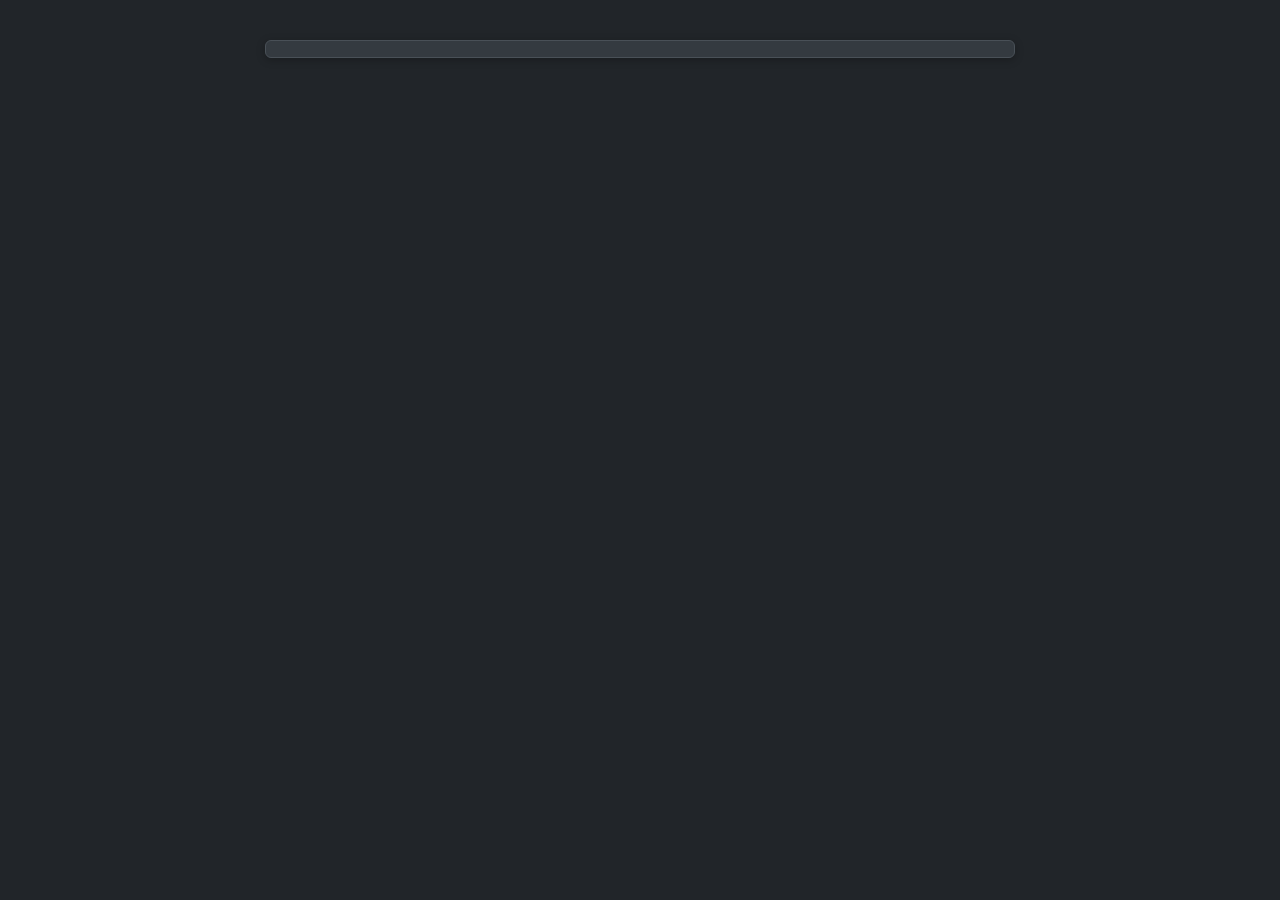
==== index.html @ 77a53275 "Update index.html nimimuutoksia" ====
<!DOCTYPE html>
<html lang="fi">
<head>
  <meta charset="UTF-8">
  <meta name="viewport" content="width=device-width, initial-scale=1">
  <title>Astruppivisa</title>
  <link rel="stylesheet" href="styles.css">
  <script src="https://unpkg.com/react@17/umd/react.development.js"></script>
  <script src="https://unpkg.com/react-dom@17/umd/react-dom.development.js"></script>
  <script src="https://unpkg.com/@babel/standalone/babel.min.js"></script>
  <script src="https://cdn.jsdelivr.net/npm/canvas-confetti@1.6.0/dist/confetti.browser.min.js"></script>
</head>
<body>
  <noscript>Tarvitset JavaScriptin käyttääksesi tätä sovellusta.</noscript>
  <main>
    <div id="score-root"></div>
    <div id="root"></div>
  </main>
  <div id="modal-root"></div>

  <script type="text/babel">
    // React ja ReactDOM hookit/funktiot
    const { useState, useEffect, useMemo, useCallback, Fragment } = React;
    const { createPortal } = ReactDOM;

    // --- Tekstit ja Käännökset (TÄYDELLISET OHJEET) ---
    const texts = {
        title: "Laurin astrup-arvoitukset",
        scoreLabel: "Pisteet:",
        attemptsLabel: "Yritykset:",
        selectUnit: "Valitse PaCO2/PaO2 yksikkö:",
        kpa: "kPa",
        mmhg: "mmHg",
        selectPrimary: "Valitse ensisijainen häiriö:",
        selectCompensation: "Valitse kompensaation aste:",
        sampleTypeLabel: "Näytetyyppi",
        sampleTypeValue: "Valtimo",
        tempLabel: "T",
        tempUnit: "°C",
        headingTempCorrected: "Lämpötilakorjatut arvot",
        headingAcidBase: "Happo-emäs-tila",
        headingOxymetry: "Oksimetria-arvot",
        headingElectrolytes: "Elektrolyyttiarvot",
        headingMetabolites: "Metaboliittiarvot",
        footerPrinted: "Tulostettu",
        phLabel: "pH(T)",
        pco2Label: "PaCO2(T):",
        hco3Label: "HCO3-:",
        paO2Label: "pO2(T):",
        beLabel: "BE",
        naLabel: "Na+:",
        kLabel: "K+:",
        clLabel: "Cl-:",
        agLabel: "Anion Gap",
        lacLabel: "Laktaatti",
        ca2Label: "Ca2+", // Tämän pitää olla määriteltynä!
        hbLabel: "Hb",
        methbLabel: "MetHb",
        gluLabel: "Glu",
        agFormula: "Na+ - (Cl- + HCO3-)",
        caseLabel: "Potilas:",
        normal: "Normaali",
        metabolicAcidosisNAGMA: "Metabolinen asidoosi (Norm. anionivaje)",
        metabolicAcidosisHAGMA: "Metabolinen asidoosi (↑ anionivaje)",
        metabolicAlkalosis: "Metabolinen alkaloosi",
        respiratoryAcidosis: "Respiratorinen asidoosi",
        respiratoryAlkalosis: "Respiratorinen alkaloosi",
        mixedMetAcidRespAcid: "Sekahäiriö (m. asid + r. asid)",
        mixedMetAcidRespAlk: "Sekahäiriö (m. asid + r. alk)",
        mixedMetAlkRespAcid: "Sekahäiriö (m. alk + r. asid)",
        compensated: "Kompensoitu",
        partiallyCompensated: "Osittain Kompensoitu",
        nonCompensated: "Kompensoitumaton",
        newQuestion: "Uusi Tapaus",
        feedbackCorrect: "Oikein!",
        feedbackIncorrect: "Väärin.",
        feedbackCorrectAnswerIs: "Oikea vastaus:",
        feedbackPrimaryIs: "Ensisijainen häiriö:",
        feedbackCompensationIs: "Kompensaatio:",
        feedbackDiffDiagTitle: "Erotusdiagnostisia huomioita:",
        explanationSeparator: " ",
        explanationTitle: "Selitys:", // UUSI
        treatmentTitle: "Hoito:", // UUSI
        closeButton: "Sulje",
        helpButtonLabel: "Apua",
        showCasesButton: "Näytä tapausten kuvaukset ja valitse potilascase",
        caseListTitle: "Potilastapaukset (Valitse case vapaasti)",
        filterAllLabel: "Kaikki", // UUSI
        filterNormalLabel: "Normaali", // UUSI
        filterMetAcidLabel: "Met. Asid.", // UUSI
        filterMetAlkLabel: "Met. Alk.", // UUSI
        filterRespAcidLabel: "Resp. Asid.", // UUSI
        filterRespAlkLabel: "Resp. Alk.", // UUSI
        filterMixedLabel: "Sekahäiriöt", // UUSI
        helpTitleGeneral: "Astrup Tulkinta - Apua",
        helpTitlePH: "pH - Happamuus",
        helpTitlePCO2: "PaCO2 - Hiilidioksidi",
        helpTitleHCO3: "HCO3- - Bikarbonaatti",
        helpTitlePaO2: "PaO2 - Happiosapaine",
        helpTitleBE: "BE - Emäsylimäärä",
        helpTitleAG: "Anionivaje (AG)",
        helpTitleLac: "Laktaatti (Lac)",
        helpTitleK: "Kalium (K+)",
        helpTitleCl: "Kloridi (-) ja Asidoosi", // Otsikko modaalille
        helpTitleMetHb: "Methemoglobiini (MetHb)",
        helpContentGeneral: (
            <Fragment>
                <h4>Systemaattinen tulkintamalli:</h4>
                <ol>
                    <li>
                        <strong>Arvioi pH:</strong> Onko asidoosi (pH &lt; 7.35) vai alkaloosi (pH &gt; 7.45)?
                        <ul><li>Jos pH on 7.35-7.45, katso kohta 4.</li></ul>
                    </li>
                    <li>
                        <strong>Määritä primäärihäiriö (jos pH poikkeava):</strong>
                        <ul>
                            <li>Jos asidoosi (pH &lt; 7.35): Onko PaCO2 koholla (&gt; 6.0 kPa / 45 mmHg) vai HCO3- matala (&lt; 22 mmol/L)? Ensimmäinen viittaa respiratoriseen, jälkimmäinen metaboliseen asidoosiin.</li>
                            <li>Jos alkaloosi (pH &gt; 7.45): Onko PaCO2 matala (&lt; 4.7 kPa / 35 mmHg) vai HCO3- koholla (&gt; 26 mmol/L)? Ensimmäinen viittaa respiratoriseen, jälkimmäinen metaboliseen alkaloosiin.</li>
                             <li><strong>Käytännössä siis katso kumpi (PaCO2 vai HCO3-) mätsää häiriöön, se on primäärinen syy</strong></li>
                        </ul>
                    </li>
                    <li>
                        <strong>Arvioi kompensaatio:</strong> Onko toinen parametri (joka ei selitä primäärihäiriötä) muuttunut vastakkaiseen suuntaan?
                        <ul>
                            <li>Respiratorisessa häiriössä HCO3- kompensoi (muuttuu samaan suuntaan kuin PaCO2:n poikkeama normaalista).</li>
                            <li>Metabolisessa häiriössä PaCO2 kompensoi (muuttuu samaan suuntaan kuin HCO3-:n poikkeama normaalista).</li>
                            <li><strong>Luokitus:</strong>
                                <ul>
                                    <li>Jos pH on poikkeava JA kompensaatiota näkyy (toinen parametri poikkeava odotettuun suuntaan) → <strong>Osittain Kompensoitu</strong>.</li>
                                    <li>Jos pH on poikkeava JA kompensaatiota EI näy (toinen parametri normaali) → <strong>Kompensoitumaton</strong> (akuutti tila).</li>
                                    <li>Jos pH on normaali (7.35-7.45) JA kompensaatiota näkyy (molemmat PaCO2 ja HCO3- poikkeavia) → <strong>Täysin Kompensoitu</strong> (katso kohta 4).</li>
                                </ul>
                            </li>
                        </ul>
                    </li>
                     <li>
                        <strong>Erityistilanne: Kompensoitu häiriö (pH 7.35-7.45):</strong>
                        <ul>
                             <li>Jos pH on normaali, mutta SEKÄ PaCO2 että HCO3- ovat poikkeavia, kyseessä on täysin kompensoitu häiriö.</li>
                             <li>Määritä tällöin primäärihäiriö vertaamalla pH:ta arvoon <strong>7.40</strong>: eli pH:n keskikohtaan.
                                <ul>
                                    <li>Jos pH on keskipisteen alle eli <strong>7.35 - 7.39</strong> → Taustalla on <strong>kompensoitu asidoosi</strong>. Katso kumpi (korkea PaCO2 vai matala HCO3-) selittää tämän.</li>
                                    <li>Jos pH on keskipisteen yli eli <strong>7.41 - 7.45</strong> → Taustalla on <strong>kompensoitu alkaloosi</strong>. Katso kumpi (matala PaCO2 vai korkea HCO3-) selittää tämän.</li>
                                     <li>(Jos pH tasan <strong>7.40</strong>, tilanne voi olla normaali tai täysin kompensoitu sekahäiriö - harvinainen).</li>
                                </ul>
                             </li>
                        </ul>
                    </li>
                    <li><strong>Arvioi happeutuminen:</strong> Onko PaO2 normaali (yleensä &gt; 10.6 kPa / 80 mmHg)? Jos matala, kyseessä on hypoksemia.</li>
                    <li><strong>Arvioi Base Excess (BE):</strong> Heijastaa metabolista komponenttia. Viitearvo on -2 - +2 mmol/L. Negatiivinen BE viittaa metaboliseen asidoosiin tai respiratorisen alkaloosin kompensaatioon. Positiivinen BE viittaa metaboliseen alkaloosiin tai respiratorisen asidoosin kompensaatioon.</li>
                    <li><strong>Laske Anionivaje (AG) metabolisessa asidoosissa:</strong> AG = Na⁺ - (Cl- + HCO3-). Auttaa erotusdiagnostiikassa (HAGMA vs. NAGMA).</li>
                </ol>
            </Fragment>
        ),
        helpContentPH: (
            <Fragment>
                <p>Veren pH kuvaa sen happamuutta tai emäksisyyttä. Se on käänteisesti verrannollinen vetyionien (H⁺) määrään.</p>
                <ul>
                    <li>Normaali pH: 7.35 - 7.45</li>
                    <li>Asidoosi: pH &lt; 7.35</li>
                    <li>Alkaloosi: pH &gt; 7.45</li>
                </ul>
                <p>Keho pyrkii pitämään pH:n tarkasti tällä välillä pääosin keuhkojen ja munuaisten kautta normaalin metabolian ylläpitämiseksi. Merkittävät poikkeamat (esim. alle 6.8 tai yli 7.8) ovat hengenvaarallisia.</p>
            </Fragment>
        ),
        helpContentPCO2: (unit) => (
            <Fragment>
                <p>Valtimoveren hiilidioksidin osapaine (PaCO2) heijastaa hengityksen tehokkuutta happo-emäs-tasapainon säätelyssä. Se on hengityksen "happokomponentti".</p>
                <ul>
                     <li>Normaali PaCO2: {unit === 'kPa' ? '4.7 - 6.0 kPa' : '35 - 45 mmHg'}</li>
                     <li>Kohonnut PaCO2 (hyperkapnia): Aiheuttaa respiratorista asidoosia (pH laskee), johtuu hypoventilaatiosta.</li>
                     <li>Matala PaCO2 (hypokapnia): Aiheuttaa respiratorista alkaloosia (pH nousee), johtuu hyperventilaatiosta.</li>
                </ul>
                <p>Muutokset PaCO2:ssa voivat olla ensisijainen häiriö tai kompensaatiota metaboliseen häiriöön. Keuhkot voivat muuttaa PaCO2:ta nopeasti (minuuteissa).</p>
                {unit === 'kPa' && <small>Muunnos: 1 kPa ≈ 7.5 mmHg</small>}
                {unit === 'mmHg' && <small>Muunnos: 1 mmHg ≈ 0.133 kPa</small>}
            </Fragment>
        ),
        helpContentHCO3: (
            <Fragment>
                <p>Bikarbonaatti (HCO3-) on tärkein veren puskuri ja heijastaa metabolista (eli munuaisten säätelemää) komponenttia happo-emäs-tasapainossa.</p>
                 <ul>
                     <li>Normaali HCO3-: 22 - 26 mmol/L</li>
                     <li>Matala HCO3-: Viittaa metaboliseen asidoosiin (emäksen menetys tai hapon lisäys) tai kompensaatioon respiratoriseen alkaloosiin.</li>
                     <li>Kohonnut HCO3-: Viittaa metaboliseen alkaloosiin (emäksen lisäys tai hapon menetys) tai kompensaatioon respiratoriseen asidoosiin.</li>
                 </ul>
                <p>Munuaiset säätelevät HCO3-:n tasoa hitaammin (tunteja/päiviä) kuin keuhkot PaCO2:ta.</p>
            </Fragment>
        ),
        helpContentPaO2: (unit) => ( // unit-parametri säilyy, jos sitä tarvitaan mmHg-muunnoksiin
            <Fragment>
                <p>Valtimoveren happiosapaine (pO2) kuvaa vereen liuennutta happea ja kertoo pääosin keuhkojen toiminnasta.</p>
                {/* UUSI OSA: Ikäriippuvuus */}
                <p><strong>Normaali pO2 on ikäriippuvainen ja laskee iän myötä (viitearvot kPa):</strong></p>
                {/* Käytetään taulukkoa tai listaa selkeyden vuoksi */}
                <ul style={{ listStyle: 'none', paddingLeft: 0 }}> {/* Tyylit poistavat listamerkit */}
                    <li>alle 18 v: <strong>12.0 – 14.0 kPa</strong></li>
                    <li>18–30 v: <strong>11.0 – 14.0 kPa</strong></li>
                    <li>31–50 v: <strong>10.3 – 13.0 kPa</strong></li>
                    <li>51–60 v: <strong>9.7 – 12.7 kPa</strong></li>
                    <li>61–70 v: <strong>9.3 – 12.3 kPa</strong></li>
                    <li>71–80 v: <strong>8.8 – 11.9 kPa</strong></li>
                    <li>yli 80 v: <strong>8.3 – 11.4 kPa</strong></li>
                </ul>
                {/* Vanha kiinteä viitearvo poistettu tästä */}

                {/* Hypoksemian määrittely säilyy ennallaan */}
                <p><strong>Hypoksemia (matala happitaso):</strong></p>
                {/* Voit halutessasi näyttää nämä vain jos yksikkö on valittu */}
                <ul>
                    <li>Lievä: {unit === 'kPa' ? '8.0 - 10.5 kPa' : '60 - 79 mmHg'}</li>
                    <li>Kohtalainen: {unit === 'kPa' ? '5.3 - 7.9 kPa' : '40 - 59 mmHg'}</li>
                    <li>Vaikea: &lt; {unit === 'kPa' ? '5.3 kPa' : '40 mmHg'}</li>
                </ul>
                <p>Matala pO2 voi johtua esim. ventilaatio-perfuusioepäsuhdasta (V/Q mismatch), shunteista (oikovirtaus), diffuusiohäiriöstä tai hypoventilaatiosta.</p>
                <p>Huom: Pulssioksimetrin SpO2 mittaa hemoglobiinin happisaturaatiota prosentteina, EI hapen osapainetta. Vaikka ne korreloivat oksihemoglobiinikäyrän mukaisesti, ne eivät ole sama asia ja käyrän muotoon vaikuttavat mm. pH ja lämpötila.</p>
                {/* Yksikkömuunnoshuomautus voi säilyä */}
                {unit === 'kPa' && <small>Muunnos: 1 kPa ≈ 7.5 mmHg</small>}
                {unit === 'mmHg' && <small>Muunnos: 1 mmHg ≈ 0.133 kPa</small>}
            </Fragment>
        ),
        helpContentBE: (
             <Fragment>
                 <p>Base Excess (BE) eli emäsylimäärä kuvaa **metabolisista** syistä johtuvan happo-emästasapainon häiriön astetta. Se on laskennallinen arvo.</p>
                 <ul>
                     <li>Normaali BE: -2 ... +2 mmol/L</li>
                     <li>Negatiivinen BE (&lt; -2): Viittaa emäsvajaukseen eli **metaboliseen asidoosiin** tai kroonisen respiratorisen alkaloosin kompensaatioon. Mitä negatiivisempi, sitä pahempi metabolinen asidoosi.</li>
                     <li>Positiivinen BE (&gt; +2): Viittaa emäsylimäärään eli **metaboliseen alkaloosiin** tai kroonisen respiratorisen asidoosin kompensaatioon. Mitä positiivisempi, sitä pahempi metabolinen alkaloosi.</li>
                 </ul>
                 <p>BE on siis "puhdas" metabolisen komponentin mittari, koska se on standardisoitu normaaliin PaCO2-arvoon. Se auttaa erottamaan akuutin ja kroonisen respiratorisen häiriön kompensaatiota.</p>
             </Fragment>
         ),
        helpContentAG: (
            <Fragment>
                <p>Anionivaje (Anion Gap, AG) lasketaan erityisesti **metabolisen asidoosin** syyn selvittämiseksi.</p>
                <p>Kaava: <code>AG = Na⁺ - (Cl- + HCO3-)</code></p>
                <ul>
                    <li>Normaali AG: Noin 8 - 12 mmol/L (viitearvo voi vaihdella laboratoriosta riippuen).</li>
                    <li><strong>Kohonnut AG (HAGMA - High Anion Gap Metabolic Acidosis):</strong> Tarkoittaa, että asidoosin aiheuttaa jokin mittaamaton anioni (orgaaninen happo). Syitä ovat mm. laktaatti (laktaattiasidoosi), ketoaineet (diabeettinen ketoasidoosi, alkoholiketoasidoosi, nälkiintyminen), munuaisten vajaatoiminta (ureemiset hapot), myrkytykset (metanoli, etyleeniglykoli, salisylaatit). Käytä muistisääntöä kuten <a
                          href="https://en.wikipedia.org/wiki/High_anion_gap_metabolic_acidosis#Mnemonics"
                          target="_blank" // Avaa uuteen välilehteen
                          rel="noopener noreferrer" // Turvallisuussyistä
                        >
                          MUDPILES
                        </a>. {/* MUUTETTU OSA LOPPUU TÄHÄN */}</li>
                    <li><strong>Normaali AG (NAGMA - Normal Anion Gap Metabolic Acidosis):</strong> Johtuu yleensä bikarbonaatin menetyksestä (esim. ripuli, renaalinen tubulaarinen asidoosi RTA) tai liiallisesta kloridin saannista/retentiosta (hyperkloreeminen asidoosi, esim. NaCl-infuusiot).</li>
                </ul>
            </Fragment>
        ),
        helpContentLac: (
            <Fragment>
                <p>Laktaatti eli maitohappo on anaerobisen glukoosiaineenvaihdunnan lopputuote. Sen pitoisuus veressä nousee tilanteissa, joissa kudosten hapensaanti on riittämätöntä (kudoshypoksia) tai aineenvaihdunta on kiihtynyt.</p>
                <ul>
                    {/* KORJATTU RIVI: < korvattu &lt; */}
                    <li>Normaali laktaatti: Yleensä &lt; 2.0 mmol/L (viitearvot voivat vaihdella).</li>
                    <li><strong>Kohonnut laktaatti (hyperlaktatemia):</strong> Voi johtua monista syistä:
                        <ul>
                            <li><strong>Tyyppi A (kudoshypoksia):</strong> Sokki (septinen, kardiogeeninen, hypovoleeminen), sydänpysähdys, vaikea anemia tai hypoksemia, häkämyrkytys, kouristelu, voimakas rasitus.</li>
                            <li><strong>Tyyppi B (ei ilmeistä kudoshypoksiaa):</strong> Maksasairaudet (heikentynyt puhdistuma), munuaisten vajaatoiminta, diabetes (erityisesti metformiinihoito), tietyt myrkytykset (metanoli, etyleeniglykoli, syanidi), maligni hypertermia (MH), tiamiinin puute, jotkin lääkkeet.</li>
                        </ul>
                    </li>
                </ul>
                <p>Korkea laktaatti aiheuttaa tai pahentaa metabolista asidoosia (laktaattiasidoosi), joka on tyypillisesti korkean anionivajeen (HAGMA) metabolinen asidoosi.</p>
            </Fragment>
        ),
        // UUSI: Kaliumin ohjeteksti
        helpContentK: (
            <Fragment>
                <p>Kalium (K+) on solunsisäinen pääkationi, mutta sen pitoisuus solunulkoisessa nesteessä (plasmassa) on tarkasti säädelty ja kriittinen hermo- ja lihassolujen normaalille toiminnalle, erityisesti sydämessä.</p>
                <ul>
                    <li>Normaali plasman kalium: Noin 3.5 - 5.0 mmol/L (viitearvot voivat vaihdella).</li>
                    <li><strong>Hypokalemia (matala K+):</strong> Voi johtua lisääntyneestä menetyksestä (diureetit, ripuli, oksentelu, hyperaldosteronismi) tai siirtymisestä soluihin (alkaloosi, insuliini, beeta-agonistit). Aiheuttaa lihasheikkoutta, rytmihäiriöitä, EKG-muutoksia (U-aalto, T-inversio).</li>
                    <li><strong>Hyperkalemia (korkea K+):</strong> Voi johtua vähentyneestä erityksestä (munuaisten vajaatoiminta, ACE-estäjät, spironolaktoni), liiallisesta saannista tai siirtymisestä soluista ulos (asidoosi, solutuho esim. rabdomyolyysi, insuliinin puute). Aiheuttaa EKG-muutoksia (korkea T-aalto, QRS-levenemä), rytmihäiriöitä ja pahimmillaan sydänpysähdyksen.</li>
                </ul>
                <p><strong>Yhteys happo-emästasapainoon:</strong></p>
                <ul>
                    <li><strong>Asidoosi:</strong> Vetyionit (H⁺) siirtyvät soluihin ja kaliumionit (K+) siirtyvät soluista ulos → **hyperkalemia**.</li>
                    <li><strong>Alkaloosi:</strong> Vetyionit (H⁺) siirtyvät soluista ulos ja kaliumionit (K+) siirtyvät soluihin → **hypokalemia**.</li>
                </ul>
                <p>Tämä on tärkeä muistaa esim. DKA:n hoidossa, jossa asidoosin korjaantuessa insuliinilla kalium voi laskea vaarallisen alas.</p>
            </Fragment>
        ),
        helpContentCl: (             // Sisältö modaalille
            <Fragment>
                <p>Kloridi (Cl-) on tärkein solunulkoinen anioni. Sen pitoisuus veressä vaikuttaa happo-emästasapainoon ja anionivajeeseen.</p>
                <ul>
                    <li>Normaali P-Cl: 96 – 111 mmol/l.</li>
                </ul>
                <p><strong>Yhteys metaboliseen asidoosiin:</strong></p>
                <ul>
                    <li><strong>Normaalin anionivajeen metabolinen asidoosi (NAGMA)</strong> on usein **hyperkloreeminen**. Tämä tarkoittaa, että kloridipitoisuus on koholla (tai ylärajoilla).</li>
                    <li>Tämä johtuu siitä, että kun elimistö menettää bikarbonaattia (HCO3-, emäs), munuaiset pyrkivät kompensoimaan anionivajetta lisäämällä kloridin takaisinottoa.</li>
                    <li>Tyypillisiä syitä hyperkloreemiselle NAGMA:lle ovat:
                        <ul>
                            <li><strong>Ripuli:</strong> Menetetään paljon HCO3- -pitoista nestettä suolistosta.</li>
                            <li><strong>Renaalinen tubulaarinen asidoosi (RTA):</strong> Munuaisten kyky erittää happoja tai ottaa takaisin HCO3- on häiriintynyt.</li>
                            <li><strong>Liiallinen NaCl 0.9% ("fysiologinen suola") -infuusio:</strong> Suuri kloridikuorma voi laimentaa HCO3-:a ja aiheuttaa asidoosin.</li>
                            <li>Jotkin lääkkeet (esim. asetatsoliamidi).</li>
                        </ul>
                    </li>
                    <li><strong>Korkean anionivajeen metabolisessa asidoosissa (HAGMA)</strong> kloridipitoisuus on yleensä normaali, koska anionivajeen aiheuttaa jokin muu (mittaamaton) anioni (esim. laktaatti, ketoaine).</li>
                </ul>
                <p>Kloridin arvo auttaa siis erottamaan NAGMA:n ja HAGMA:n syitä yhdessä anionivajeen kanssa.</p>
                 <p><em>Huom:</em> Myös metabolinen alkaloosi (esim. oksentelu) voi aiheuttaa matalan kloridin (hypokloremia), kun menetetään HCl:a.</p>
            </Fragment>
        ),
        helpContentMetHb: (
            <Fragment>
                <p>Methemoglobiini (MetHb) on hemoglobiinin muoto, jossa rauta-atomi on hapettunut kolmiarvoiseen muotoon (Fe3+) normaalista kaksiarvoisesta (Fe2+) muodosta. Tässä muodossa hemoglobiini **ei pysty sitomaan ja kuljettamaan happea tehokkaasti**.</p>
                <ul>
                    <li>Normaali MetHb: Yleensä &lt; 2.0 % kokonaishemoglobiinista (viitearvo voi vaihdella).</li>
                    <li><strong>Kohonnut MetHb (methemoglobinemia):</strong> Methemoglobinemia aiheuttaa harvoin oireita, jos methemoglobiinipitoisuus on alle 15 %. Merkittävästi kohonneet pitoisuudet (&gt;20%) aiheuttavat kudoshypoksiaa ja syanoosia, joka **ei parane happihoidolla**. Yli 50-70% pitoisuudet ovat hengenvaarallisia.</li>
                    <li>Syitä methemoglobinemiaan:
                        <ul>
                            <li>**Lääkkeet:** Erityisesti paikallispuudutteet (bentsokaiini, lidokaiini, prilokaiini), dapsoni, nitraatit/nitriitit (esim. nitroglyseriini, isosorbidinitraatti), tietyt antibiootit.</li>
                            <li>**Kemikaalit/Myrkyt:** Aniliinivärit, nitrobentseeni, tietyt torjunta-aineet.</li>
                            <li>Synnynnäiset muodot (harvinaisia).</li>
                        </ul>
                    </li>
                </ul>
                <p><strong>Kliininen merkitys / Huomioitavaa:</strong></p>
                <ul>
                    <li>Methemoglobinemiaa tulee epäillä, jos potilas on syanoottinen, mutta valtimoveren happiosapaine (pO2) on normaali tai korkea.</li>
                    <li>Tavallinen pulssioksimetri (SpO2) antaa **virheellisen matalan lukeman** (usein noin 85%) methemoglobinemiassa, riippumatta todellisesta happisaturaatiosta. Diagnoosi vaatii **co-oksimetrian**, joka on osa useimpia verikaasuanalysaattoreita.</li>
                    <li>Hoitona on metyleenisininen (antidootti) ja perussyyn hoito/poisto.</li>
                </ul>
            </Fragment>
        ),
    }; // texts-objekti päättyy

    // --- Vakiot ja Apufunktiot ---
    const KPA_TO_MMHG = 7.50062; const MMHG_TO_KPA = 1 / KPA_TO_MMHG;
const REF_PH = { low: 7.35, high: 7.45 }; // Ennallaan
const REF_PCO2_KPA = { low: 4.5, high: 6.0 }; // MUUTETTU
// Lasketaan uusi mmHg-vastine: 4.5 kPa ≈ 33.8 mmHg, 6.0 kPa = 45.0 mmHg -> Pyöristetään 34-45
const REF_PCO2_MMHG = { low: 34, high: 45 }; // MUUTETTU
const REF_HCO3 = { low: 22, high: 27 }; // MUUTETTU
const REF_PAO2_KPA = { low: 10.6, high: 13.3 }; // Ennallaan (ikäkohd. vaikea toteuttaa)
const REF_PAO2_MMHG = { low: 80, high: 100 }; // Ennallaan
const REF_BE = { low: -3.0, high: 3.0 }; // MUUTETTU
const REF_NA = { low: 137, high: 144 }; // MUUTETTU
const REF_CL = { low: 96, high: 111 }; // MUUTETTU
const REF_AG = { low: 8, high: 12 }; // Ennallaan (tulkinnallinen, ei suoraan kuvasta)
const REF_LAC = { low: 0.5, high: 1.6 }; // MUUTETTU (alaraja palasi)
const REF_K = { low: 3.3, high: 4.8 }; // MUUTETTU
// Uudet/olemassaolevat viitearvot lisäparametreille
const REF_TEMP = { low: 36.0, high: 37.5 }; // Ennallaan (arvio)
const REF_HB = { low: 120, high: 170 }; // Ennallaan (arvio)
const REF_METHB = { low: 0, high: 2.0 }; // MUUTETTU (yläraja < 2.0 %)
const REF_CA2 = { low: 1.15, high: 1.30 }; // MUUTETTU
const REF_GLU = { low: 4.0, high: 6.0 }; // MUUTETTU

    function shuffleArray(array) {
        const arr = array.slice();
        for (let i = arr.length - 1; i > 0; i--) {
            const j = Math.floor(Math.random() * (i + 1));
            [arr[i], arr[j]] = [arr[j], arr[i]];
        }
        return arr;
    }
    function getPao2RefKpa(age) {
        // Käytetään vanhaa kiinteää arvoa, jos ikä puuttuu tai on virheellinen
        const fallbackRef = { low: 10.6, high: 13.3 };
        if (age === null || age === undefined || isNaN(age)) {
            console.warn("Potilaan ikä puuttuu tai virheellinen, käytetään oletus pO2-viitearvoa.");
            return fallbackRef;
        }
        // Palautetaan oikea väli kuvan perusteella
        if (age < 18) return { low: 12.0, high: 14.0 };
        if (age <= 30) return { low: 11.0, high: 14.0 };
        if (age <= 50) return { low: 10.3, high: 13.0 };
        if (age <= 60) return { low: 9.7, high: 12.7 };
        if (age <= 70) return { low: 9.3, high: 12.3 };
        if (age <= 80) return { low: 8.8, high: 11.9 };
        // Yli 80v
        return { low: 8.3, high: 11.4 };
    }

    // --- Potilastapaukset (KORJATTU correctPrimary JA Tapaus 20) ---
    const patientCases = [
        { // Tapaus 1
            id: "DKA01", context: "Tapaus 1: 25v nainen, T1DM. Insuliinipumppu lakannut toimimasta. Vatsakipua, oksentelua, tihentynyttä hengitystä.",
            values: { age: 25, pH: 7.18, pCO2_kPa: 2.8, HCO3: 9, PaO2_kPa: 12.5, BE: -18, Na: 136, Cl: 98, Lac: 1.8, K: 5.2, Temp: 37.0, Hb: 145, MetHb: 0.8, Ca2: 1.10, Glu: 25.5}, // AG=29 (Korkea)
            correctPrimary: texts.metabolicAcidosisHAGMA, // <-- Muutettu HAGMAksi
            correctCompensation: texts.partiallyCompensated,
            explanation: "Potilaalla on vaikea metabolinen asidoosi (matala pH, HCO3- ja BE). Anionivaje on selvästi koholla (29), sopien diabeettiseen ketoasidoosiin. Hengitys kompensoi voimakkaasti (matala pCO2), mutta kompensaatio on osittainen (pH poikkeava). Myös laktaatti (1.8) on lievästi koholla. Kalium (5.2) on korkea ja kalsium (1.10) matala. Natrium (136) on normaali. Verensokeri erittäin korkea.",            
            treatment: "Nestehoito, insuliini-infuusio, elektrolyyttien (erityisesti kaliumin) seuranta ja korjaus tarpeen mukaan (kalium siirtyy verenkierrosta soluihin kun asidoosi korjautuu ja voi tulla hypokalemia!).",
        },
        { // Tapaus 2
            id: "Lactic01", context: "Tapaus 2: 60v mies, septinen sokki teho-osastolla. Korkea kuume, matala verenpaine, oliguria.",
            values: { age: 60, pH: 7.25, pCO2_kPa: 3.5, HCO3: 15, PaO2_kPa: 7.8, BE: -12, Na: 140, Cl: 105,  Lac: 6.5, K: 4.8, Temp: 39.1, Hb: 110, MetHb: 1.0, Ca2: 1.05, Glu: 8.1 }, // AG=20 (Korkea)
            correctPrimary: texts.metabolicAcidosisHAGMA, // <-- Muutettu HAGMAksi
            correctCompensation: texts.partiallyCompensated,
            explanation: "Potilaalla on metabolinen asidoosi (matala pH, HCO3-, BE) ja kohonnut anionivaje (20). Sepsiksen aiheuttama sokki ja kudoshypoperfuusio johtavat anaerobiseen metaboliaan ja laktaatin kertymiseen (laktaattiasidoosi). Hengityskompensaatio (pCO2 3.5 kPa) on osittainen. Potilaalla myös kohtalainen hypoksemia (matala PaO2) johtuen todennäköisesti ARDS:stä tai keuhkokuumeesta.",
            treatment: "Perfuusion parantaminen (nesteytys, tarv. vasopressorit), sepsiksen hoito (antibiootit, infektiopesäkkeen saneeraus), happeutuksen tukeminen.",
        },
        { // Tapaus 3
            id: "Renal01", context: "Tapaus 3: 72v mies, krooninen munuaisten vajaatoiminta (GFR 20 ml/min). Väsymystä, yleistä huonovointisuutta.",
            values: { age: 72, pH: 7.31, pCO2_kPa: 4.2, HCO3: 18, PaO2_kPa: 11.0, BE: -7, Na: 138, Cl: 102,  Lac: 1.2, K: 5.4, Temp: 36.8, Hb: 95, MetHb: 0.7, Ca2: 1.12, Glu: 5.8}, // AG=16 (Korkea)
            correctPrimary: texts.metabolicAcidosisHAGMA, // <-- Muutettu HAGMAksi
            correctCompensation: texts.partiallyCompensated,
            explanation: "Krooninen munuaisten vajaatoiminta heikentää happojen (mm. fosfaatti, sulfaatti) eritystä ja bikarbonaatin takaisinottoa, johtaen metaboliseen asidoosiin (matala pH, HCO3-, BE). Anionivaje on usein koholla (18) näiden kertyvien happojen vuoksi. Hengitys kompensoi (matala pCO2), mutta pH jää usein hieman matalaksi. Happeutuminen normaali.",
            treatment: "Perussairauden hoito, tarvittaessa dialyysi, harkinnan mukaan NaHCO3.",
        },
        { // Tapaus 4
            id: "NAGMA01", context: "Tapaus 4: 45v nainen, vaikea ripuli (gastroenteriitti) kestänyt 3 päivää.",
            values: { age: 45, pH: 7.29, pCO2_kPa: 3.8, HCO3: 14, PaO2_kPa: 13.0, BE: -11, Na: 137, Cl: 111,  Lac: 1.5, K: 3.2, Temp: 37.2, Hb: 130, MetHb: 0.6, Ca2: 1.18, Glu: 6.0}, // AG=12 (Normaali)
            correctPrimary: texts.metabolicAcidosisNAGMA, // <-- Muutettu NAGMAksi
            correctCompensation: texts.partiallyCompensated,
            explanation: "Ripuli aiheuttaa bikarbonaatin menetystä ja metabolisen asidoosin (matala pH, HCO3-, BE). Anionivaje (12) on normaali (NAGMA), ja kloridi (111) on normaali (ylärajalla). Hengitys kompensoi (matala pCO2), mutta kompensaatio on osittainen (pH matala). Kalium (3.2) on nyt matala (<3.3), mikä on tyypillistä ripulissa. Natrium (137), laktaatti (1.5) ja glukoosi (6.0) ovat normaaleja (raja-arvoilla).",
            treatment: "Nesteytys (esim. Ringer/Plasmalyte, ripulin syyn hoito, tarvittaessa NaHCO₃ (jos asidoosi vaikea).",
        },
        { // Tapaus 5
            id: "Salicylate01", context: "Tapaus 5: 19v opiskelija, ottanut yliannoksen aspiriinia itsetuhoisesti. Sekava, hengittää tiheästi, tinnitusta.",
            values: { age: 19, pH: 7.48, pCO2_kPa: 2.5, HCO3: 14, PaO2_kPa: 14.0, BE: -8, Na: 142, Cl: 104,  Lac: 3.5, K: 3.8, Temp: 38.0, Hb: 135, MetHb: 1.1, Ca2: 1.15, Glu: 7.5}, // AG=24 (Korkea)
            correctPrimary: texts.mixedMetAcidRespAlk, // Pysyy ennallaan (sekahäiriö, resp.alk. dominoi pH:ta)
            correctCompensation: "N/A", // Kompensoidaan metabolisella asidoosilla
            explanation: "Salisylaattimyrkytys aiheuttaa tyypillisen sekahäiriön: respiratorisen alkaloosin (matala pCO2) JA korkean anionivajeen metabolisen asidoosin (matala HCO3-, matala BE, korkea AG=24). pH (7.48) on alkalinen, joten respiratorinen komponentti dominoi. Myös laktaatti (3.5) ja glukoosi (7.5) ovat koholla. Kalsium (1.15) ja kalium (3.8) ovat normaalit.",            
            treatment: "Lääkehiili (jos ajoissa), nesteytys, virtsan alkalisointi (NaHCO3), glukoosi, tarvittaessa hemodialyysi.",
        },
        { // Tapaus 6
            id: "Vomiting01", context: "Tapaus 6: 50v mies, voimakasta oksentelua 2 päivää. Kuiva, väsynyt.",
            values: { age: 50, pH: 7.52, pCO2_kPa: 6.4, HCO3: 38, PaO2_kPa: 9.5, BE: 13, Na: 135, Cl: 85,  Lac: 1.1, K: 3.0, Temp: 36.5, Hb: 150, MetHb: 0.5, Ca2: 1.25, Glu: 5.9},
            correctPrimary: texts.metabolicAlkalosis, // OK
            correctCompensation: texts.partiallyCompensated, // OK
            explanation: "Oksentelu aiheuttaa metabolisen alkaloosin (korkea pH, HCO3-, BE) happojen menetyksen vuoksi. Hengitys kompensoi osittain (kohonnut pCO2). Tyypillisesti nähdään myös matala kalium (3.0), matala kloridi (85) ja nyt myös matala natrium (135). Laktaatti ja glukoosi normaalit.",
            treatment: "Oksentelun syyn hoito, nesteytys (NaCl 0.9%), kalium- ja kloridikorvaus.",
        },
        { // Tapaus 7
            id: "Diuretics01", context: "Tapaus 7: 75v nainen, sydämen vajaatoiminta. Käyttää suurta annosta furosemidia. Lihasheikkoutta, kouristelua.",
            values: { age: 75, pH: 7.49, pCO2_kPa: 6.1, HCO3: 35, PaO2_kPa: 10.0, BE: 10, Na: 138, Cl: 92, Lac: 1.3, K: 3.3, Temp: 36.9, Hb: 125, MetHb: 0.8, Ca2: 1.16, Glu: 6.2},
            correctPrimary: texts.metabolicAlkalosis, // OK
            correctCompensation: texts.partiallyCompensated, // OK
            explanation: "Loop-diureetit aiheuttavat metabolisen alkaloosin (korkea pH, HCO3-, BE). Hengityskompensaatio (kohonnut pCO2) on osittainen. Kalium (3.3) on normaali (juuri alarajalla), mutta usein nähdään hypokalemia. Kloridi (92) on matala. Glukoosi (6.2) on lievästi koholla (>6.0).",            
            treatment: "Diureetin tauotus/annoksen säätö, nesteytys (tarv. NaCl), kalium- ja kloridikorvaus, spironolaktoni tai asetatsoliamidi harkinnan mukaan.",
        },
        { // Tapaus 8
            id: "RespAcidChronic01", context: "Tapaus 8: 65v mies, vaikea COPD vakaassa vaiheessa. Kotihappi käytössä.",
            values: { age: 65, pH: 7.37, pCO2_kPa: 7.8, HCO3: 36, PaO2_kPa: 8.8, BE: 7, Na: 140, Cl: 96, Lac: 1.4, K: 4.2, Temp: 36.6, Hb: 140, MetHb: 0.9, Ca2: 1.20, Glu: 6.5}, // AG = 8
            correctPrimary: texts.respiratoryAcidosis, // OK
            correctCompensation: texts.compensated, // OK
            explanation: "Potilaalla on krooninen respiratorinen asidoosi (korkea pCO2), jonka munuaiset ovat täysin kompensoineet (pH normaali 7.37, koholla oleva HCO3- ja BE). Anionivaje (8) ja kloridi (96) ovat normaalit. Glukoosi (6.5) on koholla (>6.0).",            
            treatment: "COPD:n perushoito (avaavat, kortikosteroidit inh.), tupakoinnin lopetus, happihoito (tavoitesaturaatio matalampi, esim. 88-92%), NIV-hoidon harkinta (jos pahenemisvaiheita).",
        },
        { // Tapaus 9
            id: "RespAcidAcuteExac01", context: "Tapaus 9: Sama 65v COPD-potilas (Tapaus 8) nyt päivystyksessä kuumeen ja lisääntyneen hengenahdistuksen vuoksi.",
            values: { age: 65, pH: 7.26, pCO2_kPa: 9.5, HCO3: 38, PaO2_kPa: 6.5, BE: 8, Na: 141, Cl: 95, Lac: 2.1, K: 4.6, Temp: 38.5, Hb: 138, MetHb: 1.2, Ca2: 1.14, Glu: 7.8}, // AG = 8
            correctPrimary: texts.respiratoryAcidosis, // OK
            correctCompensation: texts.partiallyCompensated, // OK
            explanation: "Akuutti pahenemisvaihe kroonisessa respiratorisessa asidoosissa (erittäin korkea pCO2, matala pH). Metabolinen kompensaatio (korkea HCO3-/BE) on olemassa, mutta riittämätön akuuttiin pahenemiseen nähden (osittain kompensoitu). Anionivaje (8) normaali. Laktaatti (2.1) ja glukoosi (7.8) koholla. Kloridi (95) ja kalsium (1.14) ovat matalat. Kohtalainen hypoksemia.",            
            treatment: "Pahenemisvaiheen syyn hoito (infektio?), bronkodilataatio, systeeminen kortikosteroidi, kontrolloitu happihoito, NIV-hoito tai invasiivinen ventilaatio.",
        },
        { // Tapaus 10
            id: "RespAcidAcuteOpioid01", context: "Tapaus 10: 30v mies, löydetty tajuttomana, hidas pinnallinen hengitys. Vieressä tyhjä purkki jossa teksti ¨Tippa¨.",
            values: { age: 30, pH: 7.15, pCO2_kPa: 10.5, HCO3: 25, PaO2_kPa: 5.5, BE: -1, Na: 139, Cl: 103, Lac: 1.6, K: 4.7, Temp: 35.8, Hb: 155, MetHb: 0.6, Ca2: 1.19, Glu: 6.1}, // AG = 11
            correctPrimary: texts.respiratoryAcidosis, // OK
            correctCompensation: texts.nonCompensated, // OK
            explanation: "Opioidien aiheuttama hengityskeskuksen inhiboituminen ja hengityslama, josta seuraa akuutti kompensoitumaton respiratorinen asidoosi (erittäin korkea pCO2, matala pH, normaalit HCO3- ja BE). Anionivaje (11) ja laktaatti (1.6) ovat normaalit. Glukoosi (6.1) on lievästi koholla. Vaikea hypoksemia.",            
            treatment: "Naloksoni i.v (titraten vasteen mukaan), hengityksen avustaminen (maski/intubaatio), happi.",
        },
        { // Tapaus 11
            id: "RespAlkAcuteAnxiety01", context: "Tapaus 11: 28v nainen, paniikkikohtaus. Hyperventiloi, tuntee pistelyä sormissa ja suun ympärillä.",
            values: { age: 28, pH: 7.53, pCO2_kPa: 3.5, HCO3: 23, PaO2_kPa: 13.5, BE: 1, Na: 140, Cl: 105, Lac: 1.0, K: 3.4, Temp: 37.1, Hb: 133, MetHb: 0.7, Ca2: 1.10, Glu: 5.5}, // AG = 12
            correctPrimary: texts.respiratoryAlkalosis, // OK
            correctCompensation: texts.nonCompensated, // OK
            explanation: "Ahdistuksen aiheuttama hyperventilaatio johtaa liialliseen hiilidioksidin poistumiseen ja akuuttiin kompensoimattomaan respiratoriseen alkaloosiin (matala pCO2, korkea pH, normaalit HCO3- ja BE). Anionivaje (12) ja laktaatti normaalit. Kalium (3.4) normaali. Matala kalsium (1.10) selittää pistelyoireet.",            
            treatment: "Potilaan rauhoittelu, hengityksen ohjaus (rauhallinen uloshengitys). Paperipussiin hengittäminen (lisää CO2 takaisin hengitysilmaan).",
        },
        { // Tapaus 12
            id: "RespAlkChronicAltitude01", context: "Tapaus 12: 62v mies, alkoholimaksakirroosi. Tulee päivystykseen lisääntyneen sekavuuden ja väsymyksen vuoksi. Lievästi ikteerinen, vatsa turvonnut.",
            values: { age: 62, pH: 7.44, pCO2_kPa: 4.0, HCO3: 19, PaO2_kPa: 7.5, BE: -4, Na: 137, Cl: 106, Lac: 1.9, K: 3.6, Temp: 37.0, Hb: 105, MetHb: 0.9, Ca2: 1.13, Glu: 5.2}, // AG = 12
            correctPrimary: texts.respiratoryAlkalosis, // OK
            correctCompensation: texts.compensated, // OK
            explanation: "Maksakirroosiin liittyvä krooninen respiratorinen alkaloosi (matala pCO2), jonka munuaiset ovat täysin kompensoineet (pH normaali 7.44, matala HCO3-, matala BE). Anionivaje (12) normaali. Laktaatti (1.9) koholla. Kalium (3.6) ja natrium (137) normaalit. Kalsium (1.13) matala. Lievä hypoksemia.",            
            treatment: "Maksasairauden ja sen komplikaatioiden (enkefalopatia, askites) hoito. Hyperventilaation suora hoito harvoin tarpeen/mahdollista.",
        },
        { // Tapaus 13
           id: "PE01", context: "Tapaus 13: 55v mies, äkillinen hengenahdistus ja rintakipu palattuaan pitkältä lennolta.",
           values: { age: 55, pH: 7.49, pCO2_kPa: 3.8, HCO3: 24, PaO2_kPa: 7.0, BE: 2, Na: 141, Cl: 104, Lac: 1.7, K: 3.7, Temp: 37.3, Hb: 142, MetHb: 0.8, Ca2: 1.17, Glu: 6.8}, // AG = 13
           correctPrimary: texts.respiratoryAlkalosis, // OK
           correctCompensation: texts.nonCompensated, // OK
           explanation: "Potilaalla on akuutti kompensoitumaton respiratorinen alkaloosi (matala pCO2, korkea pH, normaalit HCO3- ja BE), joka johtuu todennäköisesti keuhkoembolian aiheuttamasta hyperventilaatiosta. Lisäksi potilaalla on korkea anionivaje (AG=13), kohonnut laktaatti (1.7) ja kohonnut glukoosi (6.8), mitkä voivat viitata samanaikaiseen stressireaktioon tai alkavaan kudoshypoksiaan. Kohtalainen hypoksemia.",           
           treatment: "Trombolyysi alteplaasilla tai tenekteplaasilla jos hemodynaamisesti instabiili, tarv. embolektomia, stabiileille antikoagulantti. Happihoito, hemodynamiikan tuki.",
       },
       { // Tapaus 14
            id: "Normal01", context: "Tapaus 14: 35v terve mies, kandi harjoitellut astrupin ottoa.",
            values: { age: 35, pH: 7.41, pCO2_kPa: 5.5, HCO3: 25, PaO2_kPa: 12.8, BE: 0, Na: 139, Cl: 104, Lac: 1.1, K: 4.1, Temp: 36.9, Hb: 150, MetHb: 0.7, Ca2: 1.22, Glu: 5.1}, // AG = 10
            correctPrimary: texts.normal, // OK
            correctCompensation: "N/A", // OK
            explanation: "Kaikki Astrup-arvot (pH, PaCO2, HCO3-, PaO2, BE) ja laskettu anionivaje (10) ovat normaaleita. Ei merkkejä happo-emästasapainon häiriöstä tai hypoksemiasta.",
            treatment: "Psykologista tukea kandin runtelemisen jäljiltä.",
        },
        { // Tapaus 15
           id: "Normal02", context: "Tapaus 15: 50v nainen, COPD, kontrollikäynnillä.",
           values: { age: 50, pH: 7.38, pCO2_kPa: 5.9, HCO3: 26, PaO2_kPa: 11.5, BE: 1, Na: 142, Cl: 105, Lac: 1.3, K: 4.0, Temp: 37.0, Hb: 135, MetHb: 0.8, Ca2: 1.20, Glu: 6.3}, // AG = 11
           correctPrimary: texts.normal, // OK
           correctCompensation: "N/A", // OK
           explanation: "Happo-emästasapaino on normaali (pH, pCO2, HCO3-, BE viitealueilla). Anionivaje (11) ja laktaatti normaalit. Glukoosi (6.3) on kuitenkin lievästi koholla.",           
           treatment: "COPD:n perushoito kliinisen tilanteen mukaan.",
       },
       // --- UUDET JA MUOKATUT TAPAUKSET ---
        { // Tapaus 16
            id: "PostOpRespDep01",
            context: "Tapaus 16: 68v mies laparotomian jälkeen heräämössä. Saanut spinaalipuudutuksen lisäksi kipuun reippaasti oksikodonia. Hoitaja löytää potilaan voimakkaasti väsyneenä, hengitystaajuus 6/min.",
            values: { age: 68, pH: 7.20, pCO2_kPa: 9.0, HCO3: 26, PaO2_kPa: 8.0, BE: 0, Na: 140, Cl: 104, Lac: 1.8, K: 4.9, Temp: 36.2, Hb: 148, MetHb: 0.9, Ca2: 1.19, Glu: 7.0}, // AG = 10
            correctPrimary: texts.respiratoryAcidosis, // Käyttää texts. -muuttujaa
            correctCompensation: texts.nonCompensated,
            explanation: "Potilaalla on akuutti, kompensoimaton respiratorinen asidoosi (korkea pCO2, matala pH, normaalit HCO3-/BE) opioidien aiheuttaman hengityslaman vuoksi. Anionivaje (10) on normaali. Kalium (4.9) on korkea. Myös laktaatti (1.8) ja glukoosi (7.0) ovat koholla. Kohtalainen hypoksemia.",            
            treatment: "Naloksoni, ventilaation tukeminen (happi, tarv. avustettu ventilaatio).",
        },
        { // Tapaus 17
            id: "AnxietyHypervent01",
            context: "Tapaus 17: 22v nainen tulossa polvileikkaukseen. Esilääkityksestä huolimatta voimakkaan jännittynyt ja ahdistunut leikkaussalin odotustilassa. Hengittää silminnähden tiheästi ja syvään, valittaa käsien ja suun ympäryksen pistelyä.",
            values: { age: 22, pH: 7.55, pCO2_kPa: 3.2, HCO3: 24, PaO2_kPa: 14.0, BE: 2, Na: 138, Cl: 103, Lac: 1.2, K: 3.3, Temp: 37.0, Hb: 130, MetHb: 0.6, Ca2: 1.08, Glu: 5.7}, // AG = 11
            correctPrimary: texts.respiratoryAlkalosis, // Käyttää texts. -muuttujaa
            correctCompensation: texts.nonCompensated,
            explanation: "Akuutti, kompensoimaton respiratorinen alkaloosi (matala pCO2, korkea pH, normaalit HCO3-/BE) hyperventilaation vuoksi. Anionivaje (11) ja laktaatti normaalit. Kalium (3.3) on normaali (alarajalla). Matala kalsium (1.08) selittää pistelyoireet.",            
            treatment: "Rauhoittelu, hengityksen ohjaus, tarv. kevyt esilääkitys esim. midatsolaamilla.",
        },
        { // Tapaus 18
            id: "ESRDpreOp01",
            context: "Tapaus 18: 58v mies, krooninen munuaisten vajaatoiminta, dialyysihoidossa 3 krt/vko. Tulossa AV-fistelin korjausleikkaukseen. Edellinen dialyysikerta jäi väliin flunssan vuoksi. Vointi hieman väsynyt.",
            values: { age: 58, pH: 7.30, pCO2_kPa: 4.5, HCO3: 17, PaO2_kPa: 11.5, BE: -8, Na: 138, Cl: 100, Lac: 1.4, K: 5.8, Temp: 36.7, Hb: 98, MetHb: 0.8, Ca2: 1.05, Glu: 6.4}, // AG = 21 (Korkea)
            correctPrimary: texts.metabolicAcidosisHAGMA, // <-- Muutettu HAGMAksi
            correctCompensation: texts.nonCompensated,
            explanation: "Potilaalla on tyypillinen krooniseen munuaisten vajaatoimintaan liittyvä metabolinen asidoosi (matala pH, HCO3-, BE), joka on pahentunut väliin jääneen dialyysin vuoksi. Anionivaje on koholla (AG=21) elimistöön kertyneiden happamien aineenvaihduntatuotteiden (ureemiset toksiinit, fosfaatti, sulfaatti) vuoksi. Hengitys kompensoi osittain (PaCO2 laskenut viitealueen alarajalle/alle), mutta ei riittävästi normalisoimaan pH:ta. Elektrolyyttitasapaino (erityisesti kalium!) on myös tarkistettava ennen anestesiaa.",
            treatment: "Dialyysi ennen leikkausta, elektrolyyttien (erityisesti K+) tarkistus/korjaus.",
        },
        { // Tapaus 19
            id: "MassiveTransfusionShock01",
            context: "Tapaus 19: 45v mies, polytrauma (putoaminen). Leikkaussalissa menettänyt runsaasti verta, saanut 12 yksikköä punasoluja ja muita verituotteita. Nyt matala verenpaine (MAP 55 mmHg), periferia viileä.",
            values: { age: 45, pH: 7.15, pCO2_kPa: 5.0, HCO3: 12, PaO2_kPa: 7.5, BE: -15, Na: 142, Cl: 105, Lac: 8.0, K: 3.2, Temp: 35.1, Hb: 75, MetHb: 1.3, Ca2: 0.95, Glu: 9.0}, // AG = 25 (Korkea)
            correctPrimary: texts.metabolicAcidosisHAGMA, // <-- Muutettu HAGMAksi
            correctCompensation: texts.nonCompensated,
            explanation: "Potilaalla on vaikea, korkean anionivajeen metabolinen asidoosi (matala pH, HCO3-, BE; korkea AG=25), joka johtuu sokin aiheuttamasta laktaattiasidoosista (Lac=8.0). Hengityskompensaatiota ei ole (pCO2 normaali), joten tila on kompensoitumaton. Huomionarvoista on matala kalium (3.2). Myös kalsium matala ja glukoosi korkea. Vaikea hypoksemia.",            
            treatment: "cABCDE mukaan. Verenvuodon hallinta, nesteresuskitaatio (nesteet, verituotteet, vasopressorit), kylmymisen estäminen, kalsiumglukonaatti i.v. (sitraatti verituotteissa:ssä sitoo kalsiumia ja tulee hypokalsemia)."
        },
        { // Tapaus 20 - MUOKATTU
            id: "MH01",
            context: "Tapaus 20: 30v terve mies, elektiivisessä tyräleikkauksessa yleisanestesiassa (sevofluraani, suksinyylikoliini). Induktion jälkeen kehittyy nopeasti sinustaky (140/min), hypertensio, voimakas EtCO2 nousu (>8 kPa) ja leukojen jäykkyys.",
            values: { age: 30, pH: 7.05, pCO2_kPa: 11.0, HCO3: 15, PaO2_kPa: 7.0, BE: -14, Na: 145, Cl: 103, Lac: 9.5, K: 6.5, Temp: 40.5, Hb: 150, MetHb: 1.8, Ca2: 1.30, Glu: 8.5}, // AG = 27 (Korkea)
            correctPrimary: texts.mixedMetAcidRespAcid, // YKSINKERTAISTETTU tähän visaan
            correctCompensation: "N/A",
            explanation: "Maligniin hypertermiaan sopiva sekamuotoinen asidoosi (Respiratorinen: erittäin korkea pCO2; Metabolinen HAGMA: matala HCO3-, matala BE, korkea AG=27, korkea Lac=9.5). pH on erittäin matala. Hyperkalemia (6.5) on vaikea johtuen rabdomyolyysistä. Myös natrium (145) on korkea (>144). Kalsium (1.30) ja MetHb (1.8) ovat normaalit.",            
            treatment: "Anestesian välitön keskeytys, DANTROLEENI iv (vastalääke), propofolia, opioidia ja/tai sedatiiveja. Hyperventilaatio 100% hapella, aktiivinen viilennys (välttämätöntä), NaHCO3, insuliini-glukoosi-infuusio (hyperkalemiaan), ym. tukihoito."
        },
        { // Tapaus 21
            id: "NGsuctionDiuretics01",
            context: "Tapaus 21: 70v nainen, hemikolektomian jälkeen teho-osastolla. Nenämahaletkuun jatkuva imu (-20 mmHg). Saanut myös furosemidia i.v. nesteen kertymisen vuoksi. Väsähtänyt, lievää sekavuutta.",
            values: { age: 70, pH: 7.54, pCO2_kPa: 6.5, HCO3: 39, PaO2_kPa: 9.8, BE: 14, Na: 136, Cl: 88, Lac: 1.0, K: 3.1, Temp: 36.8, Hb: 115, MetHb: 0.7, Ca2: 1.22, Glu: 6.6}, // AG = 9 (Normaali)
            correctPrimary: texts.metabolicAlkalosis, // Käyttää texts. -muuttujaa
            correctCompensation: texts.partiallyCompensated,
            explanation: "Potilaalla on metabolinen alkaloosi (korkea pH, HCO3-, BE). Sitä aiheuttaa sekä mahahapon (HCl) menetys nenämahaletkun kautta että diureetin (furosemidi) vaikutus, joka lisää H+-ionien eritystä munuaisissa. Hypokloremia (matala Cl-) on tyypillistä. Hengitys kompensoi osittain hidastumalla (PaCO2 noussut), mikä voi johtaa lievään PaO2:n laskuun. Tilanteen korjaaminen vaatii syiden hoitoa ja usein neste- sekä kloridikorvausta.",
            treatment: "Syihin puuttuminen (NG-imun tarve?), diureetin tauko/säätö, nesteytys (NaCl), K+ ja Cl- korvaus."
        },
        { // Tapaus 22 (UUSI) - Met Alk + Resp Asid
            id: "COPD_Vomiting01",
            context: "Tapaus 22: 70v COPD-potilas. Nyt 2 päivää oksennellut ja syönyt huonosti.",
            // Odotetaan: Korkea PaCO2 (COPD), korkea HCO3 (krooninen komp + uusi met alk), pH voi olla lähellä normaalia tai alkalinen
            values: { age: 70, pH: 7.46, pCO2_kPa: 8.0, HCO3: 42, PaO2_kPa: 8.5, BE: 15, Na: 138, Cl: 85, Lac: 1.2, K: 3.4, Temp: 36.9, Hb: 130, MetHb: 0.9, Ca2: 1.18, Glu: 6.9}, // Matala Cl sopii oksenteluun, AG normaali
            correctPrimary: texts.mixedMetAlkRespAcid, // <-- UUSI TYYPPI
            correctCompensation: "N/A", // Sekahäiriö
            explanation: "Tämä on vaikea! Näyttää ensikatsomalta osittain kompensoidulta metaboliselta alkaloosilta, mutta potilaalla on kaksi primääristä häiriötä johtuen COPD:stä että oksentelusta. Kyseessä on siis sekahäiriö, jossa krooninen respiratorinen asidoosi (korkea pCO2) ja akuutti metabolinen alkaloosi (oksennus -> korkea HCO3-/BE, matala Cl). Nämä vastakkaiset häiriöt johtavat miltei normaaliin pH-arvoon (7.46). Anionivaje (11) normaali. Kalium (3.4) normaali. Glukoosi (6.9) korkea. Aina ei voi jäykästi katsoa suoraan arvoja, vaan on mietittävä potilaan taustasairauksia ja niiden vaikutuksia.",            
            treatment: "Oksentelun hoitoon varovainen nesteytys (NaCl), kaliumkorvaus, COPD:n perushoidon optimointi."
        }
    
    // Lisää muut tapaukset tähän...
       // --- LISÄÄ TAPAUKSIA ---
    ];

    // ... (loput koodista: generateScenario, komponentit, ABGQuiz, App, ReactDOM.render) ...
    // !!! ON TÄRKEÄÄ, ETTÄ KAIKKI KOMPONENTIT (ScoreDisplay, UnitSelector, ABGDisplay, jne.)
    // JA ABGQuiz-FUNKTIO OVAT MYÖS TÄYDELLISINÄ VERSIOINA TÄSSÄ SCRIPT-LOHKOSSA !!!
    // (Kuten edellisessä vastauksessa, jossa annoin koko index.html-tiedoston)

    // --- Skenaariogenerointi ---
    function generateScenario() {
        try {
            if (typeof patientCases === 'undefined' || !Array.isArray(patientCases) || patientCases.length === 0) { throw new Error("Potilastapauksia ei löytynyt."); }
            const randomIndex = Math.floor(Math.random() * patientCases.length);
            const selectedCase = patientCases[randomIndex];
            if (!selectedCase?.id || !selectedCase?.values || !selectedCase?.correctPrimary || !selectedCase?.explanation ||
                typeof selectedCase.values.pCO2_kPa !== 'number' || typeof selectedCase.values.PaO2_kPa !== 'number' || typeof selectedCase.values.BE !== 'number') {
                 throw new Error(`Puutteellinen data tapauksessa id: ${selectedCase?.id} indeksissä ${randomIndex}`);
            }
            return { ...selectedCase, type: selectedCase.correctPrimary, compensated: selectedCase.correctCompensation };
        } catch (err) {
            console.error("generateScenario error:", err);
            return { id: "error", context: "Virhe", type: "Error", values: null, explanation: `Lataus epäonnistui: ${err.message}`, compensated: "N/A", correctPrimary: texts.normal, correctCompensation: "N/A" };
        }
    }

    // --- Komponentit (TÄYDELLISET MÄÄRITTELYT) ---

    // ScoreDisplay
    function ScoreDisplay({ score, attempts, animateScore }) {
        // *** TÄMÄN KOMPONENTIN TOTEUTUS PUUTTUI AIEMMIN ***
        return (
            <div className="score-display">
                {/* Lisätty span score-numerolle ja sille ehdollinen luokka */}
                <span>{texts.scoreLabel} <span className={`score-number ${animateScore ? 'score-animated' : ''}`}>{score}</span></span>
                 / {/* Erotin voi olla tässä tai CSS:llä */}
                <span>{texts.attemptsLabel} {attempts}</span>
            </div>
        );
    }

    // UnitSelector
    function UnitSelector({ selectedUnit, onUnitChange }) {
         // *** TÄMÄN KOMPONENTIN TOTEUTUS PUUTTUI AIEMMIN ***
         return (
            <div className="unit-selector">
                <span>{texts.selectUnit}</span>
                <label>
                    <input type="radio" name="gasUnit" value="kPa" checked={selectedUnit === 'kPa'} onChange={() => onUnitChange('kPa')} /> {texts.kpa}
                </label>
                <label>
                    <input type="radio" name="gasUnit" value="mmHg" checked={selectedUnit === 'mmHg'} onChange={() => onUnitChange('mmHg')} /> {texts.mmhg}
                </label>
            </div>
        );
    }

    // ABGDisplay (LISÄTTY puuttuvat luokkamäärittelyt: hbClass jne.)
    function ABGDisplay({ scenario, pco2Unit, onOpenHelp }) {
        const currentTime = useMemo(() => {
             return new Date().toLocaleTimeString('fi-FI', { hour: '2-digit', minute: '2-digit' });
        }, []);

        if (!scenario || scenario.type === "Error" || !scenario.values) {
             // Simplified error display within the component's structure
             return ( <section className="abg-values error-state"><p>{scenario?.explanation || "Arvoja ei saatavilla."}</p></section> );
        }

        // Destrukturoidaan arvot
        const { age, pH, pCO2_kPa, PaO2_kPa, HCO3, BE, Na, K, Ca2, Cl, Lac, Hb, MetHb, Glu, Temp } = scenario.values;

        // AG:n laskenta
        let anionGap = null;
        if (Na !== undefined && Cl !== undefined && HCO3 !== undefined && !isNaN(Na) && !isNaN(Cl) && !isNaN(HCO3)) {
            anionGap = Na - (Cl + HCO3);
        }

        // Yksikkömuunnokset
        const displayPCO2 = pco2Unit === 'mmHg' ? (pCO2_kPa * KPA_TO_MMHG) : pCO2_kPa;
        const displayPaO2 = pco2Unit === 'mmHg' ? (PaO2_kPa * KPA_TO_MMHG) : PaO2_kPa;
        const pco2Ref = pco2Unit === 'mmHg' ? REF_PCO2_MMHG : REF_PCO2_KPA;
        const po2Ref = pco2Unit === 'mmHg' ? REF_PAO2_MMHG : REF_PAO2_KPA;
        const gasUnitLabel = pco2Unit === 'mmHg' ? 'mmHg' : 'kPa';
        const currentPao2RefKpa = getPao2RefKpa(age);
        const currentPao2RefMmhg = {
            low: Math.round(currentPao2RefKpa.low * KPA_TO_MMHG),
            high: Math.round(currentPao2RefKpa.high * KPA_TO_MMHG)
        };
        // Valitaan käytettävä viite riippuen yksiköstä
        const currentPo2Ref = pco2Unit === 'mmHg' ? currentPao2RefMmhg : currentPao2RefKpa;

        // Luokkien määrittely poikkeaville arvoille
        const isValueAbnormal = (value, ref) => {
    if (value === null || value === undefined || !ref || isNaN(value)) return false;
    // Tarkista sekä ala- että yläraja KAIKILLE, joilla ne on määritelty
    const lowExists = ref.low !== null && ref.low !== undefined;
    const highExists = ref.high !== null && ref.high !== undefined;
    if (lowExists && highExists) {
        return value < ref.low || value > ref.high;
    } else if (highExists) { // Jos vain yläraja (esim. MetHb < 2.0)
        return value > ref.high;
    } else if (lowExists) { // Jos vain alaraja
         return value < ref.low;
    }
    return false; // Jos ei rajoja
};
const getAbnormalDirection = (value, ref) => {
         if (value === null || value === undefined || !ref || isNaN(value)) return '';
         const lowExists = ref.low !== null && ref.low !== undefined;
         const highExists = ref.high !== null && ref.high !== undefined;
         const low = lowExists ? ref.low : -Infinity;
         const high = highExists ? ref.high : Infinity;
         if (highExists && value > high) return '↑';
         if (lowExists && value < low) return '↓';
         return '';
    };

        // Lasketaan kaikki luokat TÄSSÄ, ennen returnia
        const phClass = isValueAbnormal(pH, REF_PH) ? 'abnormal-value' : '';
        const pco2Class = isValueAbnormal(pCO2_kPa, REF_PCO2_KPA) ? 'abnormal-value' : '';
        const hco3Class = isValueAbnormal(HCO3, REF_HCO3) ? 'abnormal-value' : '';
        const po2Class = isValueAbnormal(PaO2_kPa, currentPao2RefKpa) ? 'abnormal-value' : '';
        const po2Indicator = getAbnormalDirection(PaO2_kPa, currentPao2RefKpa);
        const beClass = isValueAbnormal(BE, REF_BE) ? 'abnormal-value' : '';
        const agClass = (anionGap !== null && isValueAbnormal(anionGap, REF_AG)) ? 'abnormal-value' : '';
        // --- LISÄTTY PUUTTUVAT LUOKAT ---
        const hbClass = isValueAbnormal(Hb, REF_HB) ? 'abnormal-value' : '';
        const methbClass = isValueAbnormal(MetHb, REF_METHB) ? 'abnormal-value' : '';
        const kClass = isValueAbnormal(K, REF_K) ? 'abnormal-value' : '';
        const naClass = isValueAbnormal(Na, REF_NA) ? 'abnormal-value' : '';
        const ca2Class = isValueAbnormal(Ca2, REF_CA2) ? 'abnormal-value' : '';
        const clClass = isValueAbnormal(Cl, REF_CL) ? 'abnormal-value' : '';
        const gluClass = isValueAbnormal(Glu, REF_GLU) ? 'abnormal-value' : '';
        const lacClass = isValueAbnormal(Lac, REF_LAC) ? 'abnormal-value' : '';
        const tempClass = isValueAbnormal(Temp, REF_TEMP) ? 'abnormal-value' : '';
        const phIndicator = getAbnormalDirection(pH, REF_PH);
        const pco2Indicator = getAbnormalDirection(pCO2_kPa, REF_PCO2_KPA);
        const hco3Indicator = getAbnormalDirection(HCO3, REF_HCO3);
        const beIndicator = getAbnormalDirection(BE, REF_BE);
        const agIndicator = anionGap !== null ? getAbnormalDirection(anionGap, REF_AG) : '';
        const hbIndicator = getAbnormalDirection(Hb, REF_HB);
        const methbIndicator = getAbnormalDirection(MetHb, REF_METHB);
        const kIndicator = getAbnormalDirection(K, REF_K);
        const naIndicator = getAbnormalDirection(Na, REF_NA);
        const ca2Indicator = getAbnormalDirection(Ca2, REF_CA2);
        const clIndicator = getAbnormalDirection(Cl, REF_CL);
        const gluIndicator = getAbnormalDirection(Glu, REF_GLU);
        const lacIndicator = getAbnormalDirection(Lac, REF_LAC);
        const tempIndicator = getAbnormalDirection(Temp, REF_TEMP); // Lämpötilalle myös
        // --- /LASKETAAN LUOKAT JA INDIKAATTORIT ---

        // --- /LISÄTTY PUUTTUVAT LUOKAT ---


        // Apufunktio viitearvojen muotoiluun
         const formatRef = (ref, unit = '', decimals = 1) => {
             if (!ref) return '';
             const lowExists = ref.low !== null && ref.low !== undefined;
             const highExists = ref.high !== null && ref.high !== undefined;
             const lowStr = lowExists ? ref.low.toFixed(decimals) : '?';
             const highStr = highExists ? ref.high.toFixed(decimals) : '?';
             if (unit === '%' && lowExists && ref.low === 0 && highExists) { return `(${lowStr}–${highStr} %)`; }
             // Käytetään REF_LAC-objektin tarkistusta, koska low on nyt 0
             if (ref === REF_LAC && highExists) { return `(<${highStr}${unit ? ' ' + unit : ''})`; }
             if (lowExists && highExists) { return `(${lowStr}–${highStr}${unit ? ' ' + unit : ''})`; }
             else if (highExists) { return `(<${highStr}${unit ? ' ' + unit : ''})`; }
             else if (lowExists) { return `(>${lowStr}${unit ? ' ' + unit : ''})`; }
             return '';
         };
         return (
            <Fragment>
                {/* TAPAUSSELOSTE LISÄTTY TAKAISIN TÄHÄN */}
                {scenario.context && (
                    <div className="case-context">
                        <p><strong>{texts.caseLabel}</strong> {scenario.context}</p>
                    </div>
                 )}
                 <div className="receipt-scroll-wrapper">

            <section className="abg-values">
                {/* Header Info */}
                <div className="receipt-header">
                             <span>{texts.sampleTypeLabel}: {texts.sampleTypeValue}</span>
                             <span>
                                 {/* Lisätään välilyönti jos nuoli on olemassa */}
                                 {tempIndicator} {texts.tempLabel}=
                                 <span className={tempClass}>{Temp?.toFixed(1)}{texts.tempUnit}</span>
                             </span>
                         </div>
                         <hr className="receipt-separator" />

                {/* Lämpötilakorjatut arvot */}
                <h4 className="receipt-heading">{texts.headingTempCorrected}</h4>
                         <div className="receipt-row">
                             <span className="param-name">{phIndicator} {texts.phLabel}</span>
                             <span className={`param-value ${phClass}`}>{pH?.toFixed(3)}</span>
                             <span className="param-unit"></span>
                             <span className="param-ref">{formatRef(REF_PH, '', 2)}</span>
                             <button className="apuva-button" onClick={() => onOpenHelp('pH')} aria-label={`Apua ${texts.phLabel}`}>{texts.helpButtonLabel}</button>
                         </div>
                         <div className="receipt-row">
                             <span className="param-name">{pco2Indicator} pCO<sub>2</sub>(T)</span>
                             <span className={`param-value ${pco2Class}`}>{displayPCO2?.toFixed(2)}</span>
                             <span className="param-unit">{gasUnitLabel}</span>
                             <span className="param-ref">{formatRef(pco2Unit === 'kPa' ? REF_PCO2_KPA : REF_PCO2_MMHG, gasUnitLabel, pco2Unit === 'kPa' ? 1 : 0)}</span>
                             <button className="apuva-button" onClick={() => onOpenHelp('pCO2')} aria-label={`Apua ${texts.pco2Label}`}>{texts.helpButtonLabel}</button>
                         </div>
                         <div className="receipt-row">
                            <span className="param-name">{po2Indicator} pO<sub>2</sub>(T)</span>
                            <span className={`param-value ${po2Class}`}>{displayPaO2?.toFixed(1)}</span> {/* Arvo näytetään kuten ennen */}
                            <span className="param-unit">{gasUnitLabel}</span>
                             {/* Viite käyttää nyt laskettua, ikään perustuvaa arvoa */}
                            <span className="param-ref">{formatRef(currentPo2Ref, gasUnitLabel, 1)}</span>
                             <button className="apuva-button" onClick={() => onOpenHelp('PaO2')} aria-label={`Apua ${texts.paO2Label}`}>{texts.helpButtonLabel}</button>
                        </div>

                 {/* Happo-emäs-tila (LISÄTTY NUOLET) */}
                 <h4 className="receipt-heading">{texts.headingAcidBase}</h4>
                         <div className="receipt-row">
                             <span className="param-name">{hco3Indicator} HCO<sub>3</sub><sup>-</sup></span>
                             <span className={`param-value ${hco3Class}`}>{HCO3?.toFixed(1)}</span>
                             <span className="param-unit">mmol/L</span>
                             <span className="param-ref">{formatRef(REF_HCO3, 'mmol/L', 0)}</span>
                             <button className="apuva-button" onClick={() => onOpenHelp('HCO3')} aria-label={`Apua ${texts.hco3Label}`}>{texts.helpButtonLabel}</button>
                         </div>
                         <div className="receipt-row">
                             <span className="param-name">{beIndicator} {texts.beLabel}</span>
                             <span className={`param-value ${beClass}`}>{BE?.toFixed(1)}</span>
                             <span className="param-unit">mmol/L</span>
                             <span className="param-ref">{formatRef(REF_BE, 'mmol/L', 0)}</span>
                              <button className="apuva-button" onClick={() => onOpenHelp('BE')} aria-label={`Apua ${texts.beLabel}`}>{texts.helpButtonLabel}</button>
                         </div>
                         {anionGap !== null ? (
                            <div className="receipt-row">
                                <span className="param-name">{agIndicator} {texts.agLabel}</span>
                                <span className={`param-value ${agClass}`}>{anionGap?.toFixed(0)}</span>
                                <span className="param-unit">mmol/L</span>
                                <span className="param-ref">~{formatRef(REF_AG, 'mmol/L', 0)}</span>
                                <button className="apuva-button" onClick={() => onOpenHelp('AG')} aria-label={`Apua ${texts.agLabel}`}>{texts.helpButtonLabel}</button>
                            </div>
                 ) : null}

                {/* Oksimetria-arvot (LISÄTTY NUOLET) */}
                <h4 className="receipt-heading">{texts.headingOxymetry}</h4>
                        {Hb !== undefined ? ( <div className="receipt-row"> <span className="param-name">{hbIndicator} {texts.hbLabel}</span> <span className={`param-value ${hbClass}`}>{Hb?.toFixed(0)}</span> <span className="param-unit">g/L</span> <span className="param-ref">{formatRef(REF_HB, 'g/L', 0)}</span> </div> ) : null}
                        {MetHb !== undefined ? ( <div className="receipt-row"> <span className="param-name">{methbIndicator} {texts.methbLabel}</span> <span className={`param-value ${methbClass}`}>{MetHb?.toFixed(1)}</span> <span className="param-unit">%</span> <span className="param-ref">{formatRef(REF_METHB, '%', 1)}</span> <button className="apuva-button" onClick={() => onOpenHelp('MetHb')} aria-label={`Apua ${texts.methbLabel}`}>{texts.helpButtonLabel}</button> </div> ) : null}

                {/* Elektrolyyttiarvot (LISÄTTY NUOLET) */}
                <h4 className="receipt-heading">{texts.headingElectrolytes}</h4>
                         {(K !== undefined && K !== null) ? (<div className="receipt-row"> <span className="param-name">{kIndicator} K<sup>+</sup></span> <span className={`param-value ${kClass}`}>{K?.toFixed(1)}</span> <span className="param-unit">mmol/L</span> <span className="param-ref">{formatRef(REF_K, 'mmol/L', 1)}</span> <button className="apuva-button" onClick={() => onOpenHelp('K')} aria-label={`Apua ${texts.kLabel}`}>{texts.helpButtonLabel}</button> </div>) : null}
                         {Na !== undefined ? ( <div className="receipt-row"> <span className="param-name">{naIndicator} Na<sup>+</sup></span> <span className={`param-value ${naClass}`}>{Na?.toFixed(0)}</span> <span className="param-unit">mmol/L</span> <span className="param-ref">{formatRef(REF_NA, 'mmol/L', 0)}</span> </div> ) : null}
                         {Ca2 !== undefined ? ( <div className="receipt-row"> <span className="param-name">{ca2Indicator} Ca<sup>2+</sup></span> <span className={`param-value ${ca2Class}`}>{Ca2?.toFixed(2)}</span> <span className="param-unit">mmol/L</span> <span className="param-ref">{formatRef(REF_CA2, 'mmol/L', 2)}</span> </div> ) : null}
                         {Cl !== undefined ? ( <div className="receipt-row"> <span className="param-name">{clIndicator} Cl<sup>-</sup></span> <span className={`param-value ${clClass}`}>{Cl?.toFixed(0)}</span> <span className="param-unit">mmol/L</span> <span className="param-ref">{formatRef(REF_CL, 'mmol/L', 0)}</span> <button className="apuva-button" onClick={() => onOpenHelp('Cl')} aria-label={`Apua ${texts.clLabel}`}>{texts.helpButtonLabel}</button> </div> ) : null}

                         {/* Metaboliittiarvot (LISÄTTY NUOLET) */}
                         <h4 className="receipt-heading">{texts.headingMetabolites}</h4>
                          {Glu !== undefined ? ( <div className="receipt-row"> <span className="param-name">{gluIndicator} {texts.gluLabel}</span> <span className={`param-value ${gluClass}`}>{Glu?.toFixed(1)}</span> <span className="param-unit">mmol/L</span> <span className="param-ref">{formatRef(REF_GLU, 'mmol/L', 1)}</span> </div> ) : null}
                          {(Lac !== undefined && Lac !== null) ? (<div className="receipt-row"> <span className="param-name">{lacIndicator} {texts.lacLabel}</span> <span className={`param-value ${lacClass}`}>{Lac?.toFixed(1)}</span> <span className="param-unit">mmol/L</span> <span className="param-ref">{formatRef(REF_LAC, 'mmol/L', 1)}</span> <button className="apuva-button" onClick={() => onOpenHelp('Lac')} aria-label={`Apua ${texts.lacLabel}`}>{texts.helpButtonLabel}</button> </div>) : null}

                         {/* Footer Info */}
                         <hr className="receipt-separator" />
                         <span>{texts.footerPrinted} {currentTime}</span>
                        </section>
        </div> {/* UUSI WRAPPER ELEMENTTI LOPPUU */}
        </Fragment>
        );
    
    } // ABGDisplay loppu

    // OptionsGrid (MUOKATTU: Hyväksyy classNamen, korjattu nappien luokka)
    function OptionsGrid({ title, options, selectedValue, onSelect, disabled = false, type, className = '' }) { // Lisätty className prop oletusarvolla ''
        const gridClass = type === 'primary' ? 'options-grid' : 'compensation-grid';
        // Haetaan oikea perusluokka napille tyypin mukaan
        const buttonClassBase = type === 'primary' ? 'option' : 'compensation';

        // Yhdistetään sisäinen grid-luokka ja ulkopuolelta annettu className
        const combinedClassName = `${gridClass} ${className}`.trim();

        return (
            // Käytetään yhdistettyä luokkalistaa
            <div className={combinedClassName}>
                <h2>{title}</h2>
                {options.map((option) => (
                    <button
                        key={option}
                        // KÄYTETÄÄN OIKEAA PERUSLUOKKAA (option tai compensation)
                        className={`${buttonClassBase} ${selectedValue === option ? 'selected' : ''}`}
                        onClick={() => onSelect(option)}
                        disabled={disabled || selectedValue === option}
                    >
                        {option}
                    </button>
                ))}
            </div>
        );
    }

   // FeedbackDisplay (SISÄLTÄÄ getDetailedCompensationFeedback MÄÄRITTELYN)
   function FeedbackDisplay({
        feedback,
        isCorrect,
        scenario,
        selectedPrimary,
        selectedCompensation
    }) {
        // Varmistetaan, että kaikki tarvittava data on olemassa
        if (!feedback || isCorrect === null || !scenario || !scenario.values) return null;

        const icon = isCorrect ? '✅' : '❌';
        const correctPrimary = scenario.correctPrimary || scenario.type;
        const correctCompensation = scenario.compensated;
        const explanation = scenario.explanation;
        const { pH, pCO2_kPa, HCO3, Na, Cl, Lac, K } = scenario.values; // Lisätty Lac, K
        let anionGap = null; // Lasketaan AG tässä komponentissa
        if (Na !== undefined && Cl !== undefined && HCO3 !== undefined && !isNaN(Na) && !isNaN(Cl) && !isNaN(HCO3)) {
            anionGap = Na - (Cl + HCO3);
        }

        // Apumuuttujat valinnoille ja oikeille vastauksille
        const isSelectedMixed = [texts.mixedMetAcidRespAcid, texts.mixedMetAcidRespAlk, texts.mixedMetAlkRespAcid].includes(selectedPrimary);
        const isCorrectMixed = [texts.mixedMetAcidRespAcid, texts.mixedMetAcidRespAlk, texts.mixedMetAlkRespAcid].includes(correctPrimary);
        const isSelectedMetAcid = selectedPrimary === texts.metabolicAcidosisNAGMA || selectedPrimary === texts.metabolicAcidosisHAGMA;
        const isCorrectMetAcid = correctPrimary === texts.metabolicAcidosisNAGMA || correctPrimary === texts.metabolicAcidosisHAGMA;
        const primaryCorrectExact = selectedPrimary === correctPrimary;
        const compensationCorrect = selectedCompensation === correctCompensation;

        // --- TÄSSÄ ON NYT PUUTTUNUT FUNKTION MÄÄRITTELY ---
        const getDetailedCompensationFeedback = () => {
             if (isCorrectMixed || correctPrimary === texts.normal) return null;

            const pHValue = scenario.values.pH;
            const isPHNormal = pHValue >= REF_PH.low && pHValue <= REF_PH.high;

            let compensatingParamValue, compensatingParamRef, compensatingParamName;
            if (correctPrimary === texts.respiratoryAcidosis || correctPrimary === texts.respiratoryAlkalosis) {
                 compensatingParamValue = scenario.values.HCO3; compensatingParamRef = REF_HCO3; compensatingParamName = "HCO3-";
            } else { compensatingParamValue = scenario.values.pCO2_kPa; compensatingParamRef = REF_PCO2_KPA; compensatingParamName = "PaCO2"; }
            const isCompensatingParamNormal = compensatingParamValue >= compensatingParamRef.low && compensatingParamValue <= compensatingParamRef.high;
            const formatCompValue = (val) => val?.toFixed(compensatingParamName === 'PaCO2' ? 1 : 0);

             if (primaryCorrectExact && !compensationCorrect && selectedCompensation) {
                 if (correctCompensation === texts.compensated) {
                     return <>Primäärihäiriö oikein. Kompensaatio on kuitenkin <strong>{texts.compensated}</strong>, koska pH ({pHValue?.toFixed(2)}) on normaalialueella ({REF_PH.low}–{REF_PH.high}) ja sekä PaCO2 että HCO3- ovat poikkeavia.</>;
                 } else if (correctCompensation === texts.partiallyCompensated) {
                     if(isCompensatingParamNormal) {
                          return <>Primäärihäiriö oikein. Kompensaatio on kuitenkin <strong>{texts.nonCompensated}</strong>, koska pH ({pHValue?.toFixed(2)}) on poikkeava, mutta {compensatingParamName} ({formatCompValue(compensatingParamValue)}) on vielä normaalialueella.</>;
                     } else { // Oikea on Partial, valittu muu, ja komp. parametri on poikkeava -> Kerrotaan että oikea on Partial
                         return <>Primäärihäiriö oikein. Kompensaatio on kuitenkin <strong>{texts.partiallyCompensated}</strong>, koska pH ({pHValue?.toFixed(2)}) on poikkeava ja {compensatingParamName} ({formatCompValue(compensatingParamValue)}) on myös poikkeava odotettuun suuntaan.</>;
                     }
                 } else if (correctCompensation === texts.nonCompensated) {
                     if(!isCompensatingParamNormal) {
                          if(isPHNormal) {
                              return <>Primäärihäiriö oikein. Kompensaatio on kuitenkin <strong>{texts.compensated}</strong>, koska pH ({pHValue?.toFixed(2)}) on normaalialueella ja {compensatingParamName} ({formatCompValue(compensatingParamValue)}) on poikkeava.</>;
                          } else {
                             return <>Primäärihäiriö oikein. Kompensaatio on kuitenkin <strong>{texts.partiallyCompensated}</strong>, koska pH ({pHValue?.toFixed(2)}) on poikkeava ja {compensatingParamName} ({formatCompValue(compensatingParamValue)}) on myös poikkeava.</>;
                          }
                     } else { // Oikea on NonComp, valittu muu, ja komp. parametri on normaali -> Kerrotaan että oikea on NonComp
                         return <>Primäärihäiriö oikein. Kompensaatio on kuitenkin <strong>{texts.nonCompensated}</strong>, koska pH ({pHValue?.toFixed(2)}) on poikkeava, ja {compensatingParamName} ({formatCompValue(compensatingParamValue)}) on vielä normaalialueella.</>;
                     }
                 }
            }
             else if (!primaryCorrectExact && (isSelectedMetAcid && isCorrectMetAcid) && !compensationCorrect && selectedCompensation) { // Primääri väärin (mutta oikea tyyppi), kompensaatio väärin
                   let compFeedback = "";
                    if (correctCompensation === texts.compensated) { compFeedback = <>Lisäksi kompensaatio väärin: pH ({pHValue?.toFixed(2)}) on normaali -> <strong>{texts.compensated}</strong>.</>; }
                    else if (correctCompensation === texts.partiallyCompensated) { compFeedback = <>Lisäksi kompensaatio väärin: pH ({pHValue?.toFixed(2)}) poikkeava ja {compensatingParamName} {isCompensatingParamNormal ? 'normaali' : 'poikkeava'} -> <strong>{texts.partiallyCompensated}</strong>.</>; }
                    else if (correctCompensation === texts.nonCompensated) { compFeedback = <>Lisäksi kompensaatio väärin: pH ({pHValue?.toFixed(2)}) poikkeava ja {compensatingParamName} normaali -> <strong>{texts.nonCompensated}</strong>.</>; }
                   return compFeedback;
             }
             else if (!primaryCorrectExact && !isCorrectMixed && !isSelectedMixed && selectedPrimary && !compensationCorrect && selectedCompensation) { // Primääri väärin (eri tyyppi), kompensaatio väärin
                 let compFeedback = "";
                 if (correctCompensation === texts.compensated) { compFeedback = <>Lisäksi kompensaatio väärin: pH ({pHValue?.toFixed(2)}) on normaali -> <strong>{texts.compensated}</strong>.</>; }
                 else if (correctCompensation === texts.partiallyCompensated) { compFeedback = <>Lisäksi kompensaatio väärin: pH ({pHValue?.toFixed(2)}) poikkeava ja {compensatingParamName} {isCompensatingParamNormal ? 'normaali' : 'poikkeava'} -> <strong>{texts.partiallyCompensated}</strong>.</>; }
                 else if (correctCompensation === texts.nonCompensated) { compFeedback = <>Lisäksi kompensaatio väärin: pH ({pHValue?.toFixed(2)}) poikkeava ja {compensatingParamName} normaali -> <strong>{texts.nonCompensated}</strong>.</>; }
                 return compFeedback;
             }
            return null; // Muissa tapauksissa ei anneta erillistä kompensaatiopalautetta tässä
        };
        // --- /FUNKTION MÄÄRITTELY LOPPUU ---


        // Tämä funktio kutsuu yllä määriteltyä funktiota
        const getDifferentialFeedback = () => {
            let diffMessages = [];
            const detailedCompFeedback = getDetailedCompensationFeedback(); // Hae tarkempi palaute

            // 1. Valittu sekahäiriö, oikea EI ole sekahäiriö
             if (isSelectedMixed && !isCorrectMixed) { let hint = ""; if (isCorrectMetAcid) { hint = `matala pH (${pH?.toFixed(2)}) ja matala HCO3- (${HCO3?.toFixed(0)}) viittaavat metaboliseen asidoosiin.`; } else if (correctPrimary === texts.respiratoryAcidosis) { hint = `matala pH (${pH?.toFixed(2)}) ja korkea PaCO2 (${pCO2_kPa?.toFixed(1)} kPa) viittaavat respiratoriseen asidoosiin.`; } else if (correctPrimary === texts.metabolicAlkalosis) { hint = `korkea pH (${pH?.toFixed(2)}) ja korkea HCO3- (${HCO3?.toFixed(0)}) viittaavat metaboliseen alkaloosiin.`; } else if (correctPrimary === texts.respiratoryAlkalosis) { hint = `korkea pH (${pH?.toFixed(2)}) ja matala PaCO2 (${pCO2_kPa?.toFixed(1)} kPa) viittaavat respiratoriseen alkaloosiin.`; } else if (correctPrimary === texts.normal) { hint = `kaikki arvot ovat viitealueella.`; } diffMessages.push(<>Valitsit sekamuotoisen häiriön, mutta arvot viittaavat selkeämmin yksittäiseen häiriöön: {hint}</>); }
            // 2. Valittu yksittäinen häiriö, oikea ON sekahäiriö
             else if (!isSelectedMixed && isCorrectMixed && selectedPrimary) { if (selectedPrimary === texts.normal) { diffMessages.push(<>Valitsit 'Normaali', mutta arvot (esim. pH {pH?.toFixed(2)}) eivät ole viitealueella. Tämä tapaus edustaa sekamuotoista häiriötä ({correctPrimary}), jossa on sekä respiratorinen että metabolinen komponentti. Huomioi poikkeamat sekä PaCO2:ssa että HCO3-/BE:ssä.</>); } else { diffMessages.push(<>Valitsemasi {selectedPrimary} selittää osan löydöksistä, mutta tässä tapauksessa on kyseessä sekamuotoinen häiriö ({correctPrimary}). Huomioi poikkeamat sekä PaCO2:ssa että HCO3-/BE:ssä.</>); } }
            // 3. Valittu väärä yksittäinen häiriö
             else if (!primaryCorrectExact && !isCorrectMixed && !isSelectedMixed && selectedPrimary) {
                 let primMsg = "";
                 if (isCorrectMetAcid && !isSelectedMetAcid) { primMsg = <>Valitsit {selectedPrimary}, mutta matala pH ({pH?.toFixed(2)}) ja matala HCO3- ({HCO3?.toFixed(0)}) viittaavat metaboliseen asidoosiin.</>; }
                 else if (!isCorrectMetAcid && isSelectedMetAcid) { primMsg = <>Valitsit metabolisen asidoosin, mutta arvot viittaavat ennemmin häiriöön: {correctPrimary}.</>; }
                 else if (correctPrimary === texts.respiratoryAcidosis) { primMsg = <>Valitsit {selectedPrimary}, mutta matala pH ({pH?.toFixed(2)}) ja korkea PaCO2 ({pCO2_kPa?.toFixed(1)} kPa) viittaavat respiratoriseen asidoosiin.</>; }
                 else if (correctPrimary === texts.metabolicAlkalosis) { primMsg = <>Valitsit {selectedPrimary}, mutta korkea pH ({pH?.toFixed(2)}) ja korkea HCO3- ({HCO3?.toFixed(0)}) viittaavat metaboliseen alkaloosiin.</>; }
                 else if (correctPrimary === texts.respiratoryAlkalosis) { primMsg = <>Valitsit {selectedPrimary}, mutta korkea pH ({pH?.toFixed(2)}) ja matala PaCO2 ({pCO2_kPa?.toFixed(1)} kPa) viittaavat respiratoriseen alkaloosiin.</>; }
                 else if (correctPrimary === texts.normal) { primMsg = <>Valitsit {selectedPrimary}, mutta arvot ovat normaalit.</>; }
                 diffMessages.push(primMsg);
                 if (detailedCompFeedback) { diffMessages.push(detailedCompFeedback); } // Lisää komp. palaute jos on
            }
             // 4. Valittu oikea Met.Asid. tyyppi, mutta väärä AG
             else if (!primaryCorrectExact && isSelectedMetAcid && isCorrectMetAcid) {
                 if (correctPrimary === texts.metabolicAcidosisHAGMA) { diffMessages.push(<>Tunnistit metabolisen asidoosin, mutta valitsit normaalin AG:n. Anionivaje (AG = {anionGap?.toFixed(0)}) on kuitenkin koholla (HAGMA).</>); }
                 else { diffMessages.push(<>Tunnistit metabolisen asidoosin, mutta valitsit korkean AG:n. Anionivaje (AG = {anionGap?.toFixed(0)}) on kuitenkin normaali (NAGMA).</>); }
                 if (detailedCompFeedback) { diffMessages.push(detailedCompFeedback); } // Lisää komp. palaute jos on
             }
             // 5. Primääri oikein, kompensaatio väärin
             else if (primaryCorrectExact && !compensationCorrect && !isCorrectMixed && selectedCompensation) {
                 if (detailedCompFeedback) { diffMessages.push(detailedCompFeedback); } // Lisää vain komp. palaute
             }

             // Lisähuomiot AG:sta, Laktaatista, Kaliumista (käyttäen laskettua anionGapia)
             if (anionGap !== null && anionGap > REF_AG.high && isCorrectMetAcid && !diffMessages.some(msg => typeof msg?.props?.children?.[0] === 'string' && msg.props.children[0].includes("anionivaje"))) { diffMessages.push(<>Huomioi tapauksen kohonnut anionivaje (AG = {anionGap.toFixed(0)}).</>); }
             if (Lac && Lac > REF_LAC.high && !diffMessages.some(msg => typeof msg?.props?.children?.[0] === 'string' && msg.props.children[0].includes("Laktaatti"))) { diffMessages.push(<>Huomioi kohonnut laktaatti (Lac = {Lac.toFixed(1)} mmol/L).</>); }
             if (K && (K < REF_K.low || K > REF_K.high) && !diffMessages.some(msg => typeof msg?.props?.children?.[0] === 'string' && msg.props.children[0].includes("Kalium"))) { const kDir = K < REF_K.low ? "matala" : "korkea"; diffMessages.push(<>Huomioi poikkeava kalium (K = {K.toFixed(1)} mmol/L, {kDir}). Muista yhteys happo-emästasapainoon!</>); }


            return diffMessages;
        }; // getDifferentialFeedback loppu

        const differentialMessages = isCorrect ? [] : getDifferentialFeedback();

        return (
            <div className={`feedback ${isCorrect ? 'correct' : 'incorrect'}`} aria-live="polite">
                 {/* ... Summary, Correct Answer ... */}
                 <div className="feedback-summary"> <span>{icon}</span>{feedback} </div>
                 {!isCorrect && ( <div className="feedback-correct-answer"> <p><strong>{texts.feedbackCorrectAnswerIs}</strong></p> <p><em>{texts.feedbackPrimaryIs}</em> {correctPrimary}</p> {correctCompensation !== "N/A" && <p><em>{texts.feedbackCompensationIs}</em> {correctCompensation}</p>} </div> )}
                 {/* Differential Diagnostics */}
                {!isCorrect && differentialMessages.length > 0 && (
                    <div className="feedback-differential">
                         <hr className="feedback-divider" />
                         <p><strong>{texts.feedbackDiffDiagTitle}</strong></p>
                         <ul> {differentialMessages.map((msg, index) => <li key={index}>{msg}</li>)} </ul>
                    </div>
                 )}
                 {/* Explanation and Treatment */}
                 <div className="feedback-section"> <hr className="feedback-divider" /> <h4>{texts.explanationTitle}</h4> <p>{explanation || "Selitystä ei saatavilla."}</p> </div>
                 {scenario.treatment && ( <div className="feedback-section feedback-treatment"> <h4>{texts.treatmentTitle}</h4> <p>{scenario.treatment}</p> </div> )}
            </div>
        );
    } // FeedbackDisplay loppu

    function HelpModal({ isOpen, onClose, title, children }) { /* ... kuten aiemmin ... */
        useEffect(() => { const handleEsc = (event) => { if (event.key === 'Escape') { onClose(); } }; if (isOpen) { document.addEventListener('keydown', handleEsc); document.body.style.overflow = 'hidden'; } else { document.body.style.overflow = 'auto'; } return () => { document.removeEventListener('keydown', handleEsc); document.body.style.overflow = 'auto'; }; }, [isOpen, onClose]);
         if (!isOpen) return null;
         return createPortal( <div className="modal-overlay visible" onClick={onClose}> <div className="modal-content" onClick={(e) => e.stopPropagation()}> <h2>{title}</h2> <div className="modal-body"> {children} </div> <button className="modal-close-button" onClick={onClose}>{texts.closeButton}</button> </div> </div>, document.getElementById('modal-root') );
    }
    function CaseListSidebar({ cases, isOpen, onClose, onSelectCase }) { /* ... kuten aiemmin, suodatuksella ... */
        const [filter, setFilter] = useState('All');
        const filteredCases = useMemo(() => { if (!cases) return []; if (filter === 'All') return cases; return cases.filter(c => { if (!c || !c.correctPrimary) return false; const type = c.correctPrimary; switch (filter) { case texts.filterNormalLabel: return type === texts.normal; case texts.filterMetAcidLabel: return type === texts.metabolicAcidosisNAGMA || type === texts.metabolicAcidosisHAGMA; case texts.filterMetAlkLabel: return type === texts.metabolicAlkalosis; case texts.filterRespAcidLabel: return type === texts.respiratoryAcidosis; case texts.filterRespAlkLabel: return type === texts.respiratoryAlkalosis; case texts.filterMixedLabel: return [texts.mixedMetAcidRespAcid, texts.mixedMetAcidRespAlk, texts.mixedMetAlkRespAcid].includes(type); default: return true; } }); }, [cases, filter]);
        const handleCaseClick = (caseId) => { onSelectCase(caseId); }; const handleFilterChange = (newFilter) => { setFilter(newFilter); };
        const filterOptions = [ { label: texts.filterAllLabel, value: 'All' }, { label: texts.filterNormalLabel, value: texts.filterNormalLabel }, { label: texts.filterMetAcidLabel, value: texts.filterMetAcidLabel }, { label: texts.filterMetAlkLabel, value: texts.filterMetAlkLabel }, { label: texts.filterRespAcidLabel, value: texts.filterRespAcidLabel }, { label: texts.filterRespAlkLabel, value: texts.filterRespAlkLabel }, { label: texts.filterMixedLabel, value: texts.filterMixedLabel }, ];
        if (!isOpen) return null;
        return createPortal( <Fragment> <div className="sidebar-overlay visible" onClick={onClose}></div> <div className={`sidebar ${isOpen ? 'open' : ''}`}> <div className="sidebar-header"> <h3>{texts.caseListTitle}</h3> <button onClick={onClose} className="sidebar-close-button" aria-label="Sulje">&times;</button> </div> <div className="sidebar-filter-controls"> {filterOptions.map(opt => ( <button key={opt.value} className={`filter-button ${filter === opt.value ? 'active' : ''}`} onClick={() => handleFilterChange(opt.value)} > {opt.label} </button> ))} </div> <div className="sidebar-content"> {filteredCases.length === 0 && filter !== 'All' && (<p className="no-cases-message">Ei tapauksia valitulla suodattimella.</p>)} <ul> {filteredCases.map((patientCase, index) => ( <li key={patientCase.id || index}> <button className="sidebar-case-button" onClick={() => handleCaseClick(patientCase.id)} > {patientCase.context || `Tapaus ${index + 1} (konteksti puuttuu)`} </button> </li> ))} </ul> </div> </div> </Fragment>, document.body );
    }
    // === PÄÄKOMPONENTTI: ABGQuiz (KORJATTU VIIMEISIN VERSIO) ===
    function ABGQuiz() {
        // --- Tilat ---
        const [scenario, setScenario] = useState(null);
        const [selectedPrimary, setSelectedPrimary] = useState(null);
        const [selectedCompensation, setSelectedCompensation] = useState(null);
        const [feedback, setFeedback] = useState("");
        const [isCorrect, setIsCorrect] = useState(null);
        const [hasCelebrated, setHasCelebrated] = useState(false);
        const [showFeedback, setShowFeedback] = useState(false);
        const [score, setScore] = useState(0);
        const [attempts, setAttempts] = useState(0);
        const [pco2Unit, setPco2Unit] = useState('kPa');
        const [isModalOpen, setIsModalOpen] = useState(false);
        const [modalContent, setModalContent] = useState({ title: "", content: null });
        const [isCaseListOpen, setIsCaseListOpen] = useState(false);
        const [animateScore, setAnimateScore] = useState(false);

        // --- Hookit ---
        const primaryOptions = useMemo(() => shuffleArray([
            texts.normal, texts.metabolicAcidosisNAGMA, texts.metabolicAcidosisHAGMA,
            texts.metabolicAlkalosis, texts.respiratoryAcidosis, texts.respiratoryAlkalosis,
            texts.mixedMetAcidRespAcid, texts.mixedMetAcidRespAlk, texts.mixedMetAlkRespAcid
        ]), []);
        const compensationOptions = useMemo(() => [ texts.compensated, texts.partiallyCompensated, texts.nonCompensated ], []);

        const loadNewCase = useCallback(() => {
             const currentBg = getComputedStyle(document.documentElement).getPropertyValue('--bg-color').trim() || '#212529';
             try {
                 const nextScenario = generateScenario();
                 if (!nextScenario || nextScenario.type === "Error") { throw new Error(nextScenario?.explanation || "Generointi epäonnistui"); }
                 // Varmistetaan, että scenario-objektissa on tarvittavat kentät
                 const scenarioWithDefaults = {
                     ...nextScenario,
                     correctPrimary: nextScenario.correctPrimary || nextScenario.type, // Varmistus
                     compensated: nextScenario.correctCompensation === undefined ? "N/A" : nextScenario.correctCompensation // Varmistus
                 };
                 setScenario(scenarioWithDefaults);
                 setSelectedPrimary(null); setSelectedCompensation(null); setFeedback(""); setIsCorrect(null);
                 setShowFeedback(false); setHasCelebrated(false); document.body.style.backgroundColor = currentBg;
             } catch (error) {
                 console.error("Error in loadNewCase:", error);
                 setScenario({ id: "error", context: "Virhe", type: "Error", values: null, explanation: `Virhe: ${error.message}`, compensated: "N/A", correctPrimary: texts.normal, correctCompensation: "N/A" });
                 setFeedback(""); setShowFeedback(false);
             }
         }, []); // Tyhjä riippuvuuslista, jos generateScenario ei riipu ulkoisista muuttujista

        const loadSpecificCase = useCallback((caseId) => {
            const targetCase = typeof patientCases !== 'undefined' ? patientCases.find(c => c.id === caseId) : null;
            if (targetCase) {
                 const currentBg = getComputedStyle(document.documentElement).getPropertyValue('--bg-color').trim() || '#212529';
                 // Varmistetaan kentät tässäkin
                  const scenarioWithDefaults = {
                     ...targetCase,
                     type: targetCase.correctPrimary, // type on usein synonyymi correctPrimarylle
                     compensated: targetCase.correctCompensation === undefined ? "N/A" : targetCase.correctCompensation // Varmistus
                 };
                setScenario(scenarioWithDefaults);
                setSelectedPrimary(null); setSelectedCompensation(null); setFeedback(""); setIsCorrect(null);
                setShowFeedback(false); setHasCelebrated(false); document.body.style.backgroundColor = currentBg;
                setIsCaseListOpen(false); // Sulje sivupalkki
            } else { console.error(`Tapaus ID:llä ${caseId} ei löytynyt.`); setIsCaseListOpen(false); }
        }, []); // Riippuvuus setIsCaseListOpen poistettu, koska se tulee Reactin sisältä

        useEffect(() => { loadNewCase(); }, [loadNewCase]);

        // useEffect palautteen laskentaan (LISÄTTY AKTIIVISET CONSOLE.LOGIT)
        useEffect(() => {
            console.log("--- Feedback useEffect Start ---"); // Ilmoittaa ajosta
            console.log("Props:", { selectedPrimary, selectedCompensation }); // Näyttää valinnat
            console.log("Scenario Type:", scenario?.type); // Näyttää oikean vastauksen tyypin

            if (!scenario || scenario.type === "Error") {
                console.log("Poistutaan: Ei skenaariota tai skenaario on virhe.");
                return;
            }

            // Lasketaan tilat
            const isNormalScenario = scenario.correctPrimary === texts.normal; // Käytä correctPrimarya
            const isCorrectAnswerMixed = [texts.mixedMetAcidRespAcid, texts.mixedMetAcidRespAlk, texts.mixedMetAlkRespAcid].includes(scenario.correctPrimary);
            const isSelectedAnswerMixed = [texts.mixedMetAcidRespAcid, texts.mixedMetAcidRespAlk, texts.mixedMetAlkRespAcid].includes(selectedPrimary);
            const primarySelected = selectedPrimary !== null;
            const compensationSelected = selectedCompensation !== null;
            // Oikea vastaus EI ole normaali EIKÄ sekahäiriö -> vaatii kompensaatiovalinnan
            const requiresCompensationSelection = !isNormalScenario && !isCorrectAnswerMixed;

            // Lasketaan, onko vastaus täydellinen
            // Määritä onko vastaus täydellinen TÄMÄN skenaarion osalta
            let isFullyAnswered = false;
             if (isNormalScenario) { isFullyAnswered = primarySelected; }
             else if (isCorrectAnswerMixed) { isFullyAnswered = primarySelected; }
             else if (requiresCompensationSelection) {
                 // Jos valittiin sekahäiriö vaikka ei pitäisi, se on "täysi" vastaus (mutta väärä)
                 if (isSelectedAnswerMixed) { isFullyAnswered = primarySelected; }
                 else { isFullyAnswered = primarySelected && compensationSelected; } // Vaatii molemmat
             } else {
                 // Jos oikea vastaus on normaali tai sekahäiriö, mutta valittiin jotain muuta,
                 // riittää primäärivalinta "täydeksi" (vääräksi) vastaukseksi.
                 isFullyAnswered = primarySelected;
             }

            if (isFullyAnswered) {
                if (isCorrect === null) { // Laske vain kerran per yritys
                    let correct = false;
                     if (isNormalScenario) { correct = selectedPrimary === texts.normal; }
                     else if (isCorrectAnswerMixed) { correct = selectedPrimary === scenario.correctPrimary; }
                     else { // Oikea vastaus on yksinkertainen häiriö
                         if (isSelectedAnswerMixed) { correct = false; } // Valittu sekahäiriö on aina väärin tässä
                         else {
                            const primaryCorrectExact = selectedPrimary === scenario.correctPrimary;
                            const compensationCorrect = selectedCompensation === scenario.compensated;
                             correct = primaryCorrectExact && compensationCorrect;
                         }
                     }

                    setIsCorrect(correct);
                    setFeedback(correct ? texts.feedbackCorrect : texts.feedbackIncorrect);
                    setAttempts(prev => prev + 1);
                    if (correct) {
                        setScore(prev => prev + 1);
                        setAnimateScore(true);
                    }
                }
                setShowFeedback(true);
            } else {
                // Nollaa jos vastaus ei ole (enää) täysi
                 // TÄRKEÄÄ: Nollataan myös isCorrect, jotta uusi laskenta voi tapahtua
                setIsCorrect(null);
                setShowFeedback(false);
                setFeedback("");
                 setHasCelebrated(false); // Nollaa konfetti jos vastausta muutetaan incompletiksi
            }
        }, [selectedPrimary, selectedCompensation, scenario, isCorrect]); // Lisättiin isCorrect riippuvuuksiin

         useEffect(() => { // Animaation nollaus (ei muutosta)
            if (animateScore) { const timer = setTimeout(() => { setAnimateScore(false); }, 600); return () => clearTimeout(timer); }
         }, [animateScore]);

        useEffect(() => { // Taustaväri & konfetti (ei muutosta)
             if (!scenario || scenario.type === "Error" || !showFeedback) { const targetBgColor = getComputedStyle(document.documentElement).getPropertyValue('--bg-color').trim() || '#212529'; document.body.style.backgroundColor = targetBgColor; return; };
             const currentIsCorrect = isCorrect;
             if (currentIsCorrect !== null) { document.body.style.backgroundColor = currentIsCorrect ? "var(--success-bg)" : "var(--error-bg)"; if (currentIsCorrect && !hasCelebrated) { if (typeof confetti === 'function') { confetti({ particleCount: 100, spread: 70, origin: { y: 0.6 } }); } setHasCelebrated(true); } }
         }, [isCorrect, showFeedback, scenario, hasCelebrated]);


         const handleUnitChange = (unit) => { setPco2Unit(unit); };
         // Korjattu handlePrimaryAnswer: nollaa myös isCorrect tilan
         const handlePrimaryAnswer = (choice) => {
             if (showFeedback) return; // Älä anna muuttaa jos palaute jo näkyvissä
             setSelectedPrimary(choice);
             setSelectedCompensation(null); // Nollaa aina kompensaatio
             setIsCorrect(null); // Nollaa korrektiustila, jotta useEffect voi laskea uudelleen
             setShowFeedback(false); // Piilota vanha palaute heti
             setFeedback("");
             setHasCelebrated(false); // Nollaa konfetti
         };
        // Korjattu handleCompensationAnswer: nollaa isCorrect tilan
        const handleCompensationAnswer = (choice) => {
             if (showFeedback) return;
             if(selectedPrimary !== null) {
                 setSelectedCompensation(choice);
                 setIsCorrect(null); // Nollaa korrektiustila
                 setShowFeedback(false);
                 setFeedback("");
                 // Ei nollata hasCelebrated tässä, koska primääri ei muuttunut
             }
         };

        const openHelpModal = useCallback((topic) => {
            let title = ""; let content = null;
            switch (topic) {
                case 'pH': title = texts.helpTitlePH; content = texts.helpContentPH; break;
                case 'pCO2': title = texts.helpTitlePCO2; content = texts.helpContentPCO2(pco2Unit); break;
                case 'HCO3': title = texts.helpTitleHCO3; content = texts.helpContentHCO3; break;
                case 'PaO2': title = texts.helpTitlePaO2; content = texts.helpContentPaO2(pco2Unit); break;
                case 'BE': title = texts.helpTitleBE; content = texts.helpContentBE; break;
                case 'AG': title = texts.helpTitleAG; content = texts.helpContentAG; break;
                // LISÄTTY UUDET TOPICIT
                case 'Lac': title = texts.helpTitleLac; content = texts.helpContentLac; break;
                case 'K': title = texts.helpTitleK; content = texts.helpContentK; break;
                case 'Cl': title = texts.helpTitleCl; content = texts.helpContentCl; break;
                case 'MetHb': title = texts.helpTitleMetHb; content = texts.helpContentMetHb; break;
                default: title = texts.helpTitleGeneral; content = texts.helpContentGeneral;
            }
            setModalContent({ title, content });
            setIsModalOpen(true);
        }, [pco2Unit]); // pidä pco2Unit riippuvuutena
        const closeModal = useCallback(() => { setIsModalOpen(false); }, []);

        if (!scenario) { return <div className="container loading"><div>Ladataan tapausta...</div></div>; }
        if (scenario.type === "Error") { return <div className="container error-state"><p>{scenario.explanation}</p></div>; }

        // Määritellään showCompensationGrid uudelleen käyttäen scenario.correctPrimary
         const isCorrectAnswerNormal = scenario.correctPrimary === texts.normal;
         const isCorrectAnswerMixed = [texts.mixedMetAcidRespAcid, texts.mixedMetAcidRespAlk, texts.mixedMetAlkRespAcid].includes(scenario.correctPrimary);
         // Näytä kompensaatio vain jos valittu primääri EI ole normaali eikä sekahäiriö JA oikea vastaus vaatii kompensaation
         const showCompensationGrid = selectedPrimary !== null &&
                                     selectedPrimary !== texts.normal &&
                                     ![texts.mixedMetAcidRespAcid, texts.mixedMetAcidRespAlk, texts.mixedMetAlkRespAcid].includes(selectedPrimary);

        const showNewQuestionButton = showFeedback;

        return (
            <Fragment>
                 {createPortal( <Fragment> <ScoreDisplay score={score} attempts={attempts} animateScore={animateScore} /> <UnitSelector selectedUnit={pco2Unit} onUnitChange={handleUnitChange} /> </Fragment>, document.getElementById('score-root') )}

                 <div className="container">
                     <h1>{texts.title}</h1>
                     <button onClick={() => openHelpModal('general')} className="help-button-general" aria-label="Avaa yleisohje">?</button>
                     {/* Varmistetaan että patientCases on olemassa ennen napin näyttämistä */}
                     {patientCases && patientCases.length > 0 && (
                        <button onClick={() => setIsCaseListOpen(true)} className="case-list-toggle-button">{texts.showCasesButton}</button>
                     )}

                     <ABGDisplay scenario={scenario} pco2Unit={pco2Unit} onOpenHelp={openHelpModal} />
                     <hr />

                     <OptionsGrid
                         title={texts.selectPrimary}
                         options={primaryOptions}
                         selectedValue={selectedPrimary}
                         onSelect={handlePrimaryAnswer}
                         disabled={showFeedback} // Estä valinta kun palaute näkyy
                         type="primary"
                     />

                     {showCompensationGrid && (
                         <Fragment>
                             <hr />
                             <OptionsGrid
                                 className="fade-in-effect"
                                 title={texts.selectCompensation}
                                 options={compensationOptions}
                                 selectedValue={selectedCompensation}
                                 onSelect={handleCompensationAnswer}
                                 disabled={selectedPrimary === null || showFeedback} // Estä valinta
                                 type="compensation"
                             />
                         </Fragment>
                     )}

                     {showFeedback && scenario && scenario.values && ( // Varmista että data on valmis
                         <FeedbackDisplay
                             feedback={feedback}
                             isCorrect={isCorrect}
                             scenario={scenario}
                             selectedPrimary={selectedPrimary}
                             selectedCompensation={selectedCompensation}
                         />
                     )}
                     {showNewQuestionButton && (
                         <button className="new-question" onClick={loadNewCase}>
                             {texts.newQuestion}
                         </button>
                     )}
                 </div>
                 <HelpModal isOpen={isModalOpen} onClose={closeModal} title={modalContent.title}> {modalContent.content} </HelpModal>
                 {/* Varmistetaan että patientCases on olemassa ennen sivupalkin renderöintiä */}
                 {patientCases && patientCases.length > 0 && (
                    <CaseListSidebar
                         cases={patientCases}
                         isOpen={isCaseListOpen}
                         onClose={() => setIsCaseListOpen(false)}
                         onSelectCase={loadSpecificCase}
                     />
                 )}

            </Fragment>
        );
    }
        function App() { // <-- App-funktio alkaa heti returnin jälkeen
        // Tämä on yksinkertainen käärekomponentti pääkomponentille
        return <ABGQuiz />;
        } // <-- App-funktio päättyy
        ReactDOM.render(<App />, document.getElementById('root'));

    </script> 
</body>
</html>
---- styles.css ----
/* styles.css (Dark Mode v5 - Potilastapaukset + PaO2/BE) */

/* === Väripaletti === */
:root {
    --bg-color: #212529; --surface-color: #343a40; --text-color: #f8f9fa;
    --text-muted: #adb5bd; --border-color: #495057; --accent-color: #0d6efd;
    --accent-darker: #0b5ed7; --success-bg: rgba(25, 135, 84, 0.2);
    --success-text: #a3cfbb; --success-border: #198754; --error-bg: rgba(220, 53, 69, 0.15);
    --error-text: #f1aeb5; --error-border: #dc3545; --button-bg: #495057;
    --button-hover-bg: #6c757d; --button-text: #ffffff; --button-border: #6c757d;
    --button-focus-shadow: rgba(13, 110, 253, 0.35); --selected-bg: var(--accent-color);
    --selected-text: #ffffff; --selected-border: var(--accent-darker); --code-bg: #495057;
    --link-color: #6ea8fe;
    --highlight-issue-border: #ffca2c; --highlight-compensation-bg: rgba(110, 168, 254, 0.1);
    --highlight-compensation-border: #6ea8fe;
    --abnormal-red: #e74c3c; /* Kirkas punainen */
    --receipt-bg: #fdfdfd;
    --receipt-border: #cccccc;
    --receipt-text: #2c3e50;
    --receipt-text-muted: #555555;
    --receipt-shadow: rgba(0, 0, 0, 0.1);
}
/* === Perus- ja layout-tyylit === */
body { font-family: -apple-system, BlinkMacSystemFont, "Segoe UI", Roboto, Helvetica, Arial, sans-serif, "Apple Color Emoji", "Segoe UI Emoji", "Segoe UI Symbol"; background-color: var(--bg-color); color: var(--text-color); margin: 0; padding: 20px; line-height: 1.5; transition: background-color 0.5s ease; }
main { max-width: 750px; margin: 20px auto; }
.container { position: relative; background-color: var(--surface-color); color: var(--text-color); padding: 20px 30px; border-radius: 8px; border: 1px solid var(--border-color); box-shadow: 0 6px 16px rgba(0, 0, 0, 0.2); }
/* Virhetilat */
.container.loading, .container.error-state { text-align: center; padding: 40px 20px; font-size: 1.2em; color: var(--text-muted); }
.container.error-state p { color: var(--error-text); font-weight: bold; }
.case-display.error-state .case-context p { color: var(--error-text); font-weight: bold; text-align: center; }
.abg-values.error-state p { grid-column: 1 / -1; text-align: center; color: var(--error-text); font-weight: bold; }
/* === Otsikot, pistelasku, yksikkövalitsin === */
h1 { text-align: center; color: #ffffff; margin-top: 10px; margin-bottom: 25px; }
.help-button-general { position: absolute; top: 15px; right: 15px; background-color: var(--button-bg); color: var(--button-text); border: 1px solid var(--button-border); border-radius: 50%; width: 30px; height: 30px; font-size: 1.1em; font-weight: bold; cursor: pointer; display: flex; justify-content: center; align-items: center; padding: 0; line-height: 1; transition: background-color 0.2s, transform 0.1s; }
.help-button-general:hover { background-color: var(--button-hover-bg); transform: scale(1.1); }
.help-button-general:focus { outline: none; box-shadow: 0 0 0 3px var(--button-focus-shadow); }
#score-root { display: flex; justify-content: space-between; align-items: center; margin-bottom: 20px; padding: 8px 15px; background-color: var(--surface-color); border: 1px solid var(--border-color);
    border-radius: 6px; color: var(--text-muted); font-size: 0.95em; position: sticky; /* Aseta elementti "tahmeaksi" */
    top: 0;           /* Kiinnitä yläreunaan, kun scrollaus osuu kohdalle */
    z-index: 100;     /* Varmista, että se pysyy muiden elementtien päällä */
    /* Voit lisätä/muokata varjoa korostamaan kiinnittymistä */
    box-shadow: 0 2px 8px rgba(0, 0, 0, 0.25);}
.score-display { font-weight: 500; color: var(--text-color); display: flex; /* Asetetaan elementit vierekkäin */
    align-items: center;
    gap: 8px; /* Pieni väli pisteiden ja yritysten välille */
}
.score-display span { margin-right: 0px; }
.score-number {
    font-weight: 700; /* Lihavampi */
    color: var(--success-text); /* Vihreä väri pisteille */
    font-size: 1.1em; /* Hieman suurempi */
    padding: 2px 6px; /* Pieni tausta */
    background-color: rgba(var(--success-border), 0.2); /* Läpikuultava vihreä tausta */
    border-radius: 3px;
    display: inline-block; /* Jotta padding toimii oikein */
    transition: transform 0.2s ease-out, background-color 0.2s ease-out; /* Perussiirtymä */
}
.score-number.score-animated {
    /* Käytetään keyframes-animaatiota */
    animation: score-bump 0.6s ease-out forwards;
}
@keyframes score-bump {
    0% {
        transform: scale(1);
        background-color: rgba(var(--success-border), 0.2);
        color: var(--success-text);
    }
    30% {
        transform: scale(1.4); /* Suurenee */
        background-color: var(--success-border); /* Täysi väri */
        color: #ffffff; /* Valkoinen teksti */
        box-shadow: 0 0 10px var(--success-border); /* Hehku */
    }
    100% {
        transform: scale(1); /* Palaa normaaliksi */
        background-color: rgba(var(--success-border), 0.2);
        color: var(--success-text);
        box-shadow: none;
    }
}
.unit-selector { text-align: right; }
.unit-selector span { margin-right: 10px; font-weight: 500; color: var(--text-muted); }
.unit-selector label { margin-left: 5px; cursor: pointer; color: var(--text-color); }
.unit-selector input[type="radio"] { margin-right: 4px; vertical-align: middle; accent-color: var(--accent-color); transform: scale(1.1); }
h2 { display: flex; justify-content: center; align-items: center; text-align: center; color: var(--text-color); font-size: 1.3em; margin-top: 30px; margin-bottom: 15px; }
.options-grid h2, .compensation-grid h2 { border-bottom: none; grid-column: 1 / -1; margin-bottom: 10px; }
/* === "Apuva"-napit === */
.apuva-button { background: none; border: 1px solid var(--text-muted); color: var(--link-color); border-radius: 4px; padding: 1px 5px; font-size: 0.75em; font-weight: bold; cursor: pointer; line-height: 1.2; transition: background-color 0.2s, color 0.2s, transform 0.1s; vertical-align: middle; white-space: nowrap; justify-self: end; margin-top: 2px;}
.apuva-button:hover { background-color: rgba(255, 255, 255, 0.1); color: #8ecae6; transform: translateY(-1px); }
.apuva-button:focus { outline: none; box-shadow: 0 0 0 3px var(--button-focus-shadow); border-color: var(--accent-color); }
/* === Visuaalinen erotin === */
hr { border: none; height: 1px; background-color: var(--border-color); margin-top: 30px; margin-bottom: 30px; }
/* === Potilaskonteksti ja ABG-arvot === */
.case-display { margin-bottom: 20px; }
.case-context { padding: 15px 25px; background-color: var(--bg-color); border: 1px solid var(--border-color); border-bottom: none; border-radius: 6px 6px 0 0; margin-bottom: 0; color: var(--text-color); }
.case-context strong { color: var(--accent-color); margin-right: 10px; font-weight: 700;}
.receipt-scroll-wrapper {
    overflow-x: auto; /* Salli vaakavieritys jos sisältö leveämpi */
    display: flex;
    justify-content: center; /* Keskitä sisältö (kuitti) vaakasuunnassa */
    margin-left: 0;
    margin-right: 0;
    padding-left: 0;
    padding-right: 0;
}
/* Lisätään pieni visuaalinen vihje, että voi vierittää (valinnainen) */
.receipt-scroll-wrapper::-webkit-scrollbar {
    height: 5px; /* Vierityspalkin korkeus */
}
.receipt-scroll-wrapper::-webkit-scrollbar-thumb {
    background: var(--border-color); /* Palkin väri */
    border-radius: 3px;
}
.abg-values {
    background-color: var(--receipt-bg);
    border-radius: 3px;
    box-shadow: 2px 2px 5px var(--receipt-shadow);
    position: relative;
    /* Säädetty padding: Ylä/ala 15px, Oikea 10px, Vasen 15px */
    padding: 15px 35px 15px 15px;
    font-family: 'Courier New', Courier, monospace;
    min-width: 430px; 
    max-width: 450px; /* Hieman leveämpi uusille sarakkeille ja ref. */
    flex-shrink: 0;
    margin-left: 0;
    margin-right: 0;
    margin-top: 0; /* Pidä kiinni yläpuolisessa kontekstissa */
    margin-bottom: 20px; /* Lisää tilaa alle */
    color: var(--receipt-text);
    transition: none;
    overflow: visible; /* Piilottaa sahalaitamaskien ylitykset */
}
.receipt-header {
    display: flex;
    justify-content: space-between; /* Elementit reunoille */
    font-size: 0.9em;
    color: var(--receipt-text-muted);
    margin-bottom: 8px;
    padding: 0 5px; /* Pieni sivuttaispadding */
}

/* Erotinviiva */
.receipt-separator {
    border: none;
    border-top: 1px dashed var(--receipt-border); /* Katkoviiva */
    margin: 8px 0; /* Tilaa ylä- ja alapuolelle */
}
/* Ryhmäotsikko (esim. Happo-emäs-tila) */
.receipt-heading {
    font-weight: 700; /* Lihavoitu */
    font-size: 0.85em;
    margin-top: 8px; /* Tilaa edellisestä */
    margin-bottom: 4px; /* Tilaa seuraavaan riviin */
    color: var(--receipt-text);
    /* Voit lisätä alleviivauksen jos haluat */
    /* border-bottom: 1px solid var(--receipt-border); */
    /* padding-bottom: 2px; */
}

/* Yksi arvorivi kuitissa */


/* Parametrin nimi (esim. pH(T)) */


/* Parametrin arvo (numero) */


/* Poikkeavan arvon väritys */
.receipt-row .param-value.abnormal-value {
    color: var(--abnormal-red);
}

.receipt-header .abnormal-value {
    color: var(--abnormal-red);
    /* Voit lisätä lihavoinnin myös poikkeavalle lämpötilalle, jos haluat */
    font-weight: 700;
}

/* Yksi arvorivi kuitissa (GRID MÄÄRITYS) */
.receipt-row {
    display: grid;
    /* Sarakkeet: Nimi | Arvo | Yksikkö | Viite | Nappi */
    grid-template-columns: 125px 65px 60px 1fr auto; /* Säädä tarvittaessa */
    gap: 0 8px; /* Ei riviväliä, sarakkeiden väli 8px */
    align-items: baseline;
    margin-bottom: 3px; /* Tiheä riviväli */
    padding: 0;
    font-size: 1.0em;
    line-height: 1.3;
    color: var(--receipt-text);
  }
  
  /* Parametrin nimi (esim. pH(T)) */
  .receipt-row .param-name {
    grid-column: 1;
    text-align: left;
    font-weight: 400;
    white-space: nowrap;
    overflow: hidden;
    text-overflow: ellipsis;
    padding-right: 5px;
    font-family: 'Courier New', Courier, monospace;
  }
  
  /* Parametrin arvo (numero) */
  .receipt-row .param-value {
    grid-column: 2;
    text-align: right;
    font-weight: 700; /* Lihavoitu */
    white-space: nowrap;
    font-family: 'Courier New', Courier, monospace;
  }

  /* Parametrin yksikkö */
.receipt-row .param-unit {
    grid-column: 3;
    text-align: left;
    font-weight: 400;
    white-space: nowrap;
    padding-left: 3px;
    font-family: 'Courier New', Courier, monospace;
  }
  
  /* Viitearvojen teksti */
  .receipt-row .param-ref {
    grid-column: 4;
    text-align: left;
    font-weight: 400;
    font-size: 0.85em;
    color: var(--receipt-text-muted);
    white-space: nowrap;
    padding-left: 10px;
    font-family: 'Courier New', Courier, monospace;
    vertical-align: baseline;
  }

/* Parametrin yksikkö */



.receipt-row .apuva-button {
    grid-column: 5; /* Asetetaan viidenteen sarakkeeseen */
    justify-self: center; /* Keskitä nappi sarakkeessaan */
    align-self: center; /* Keskitä myös pystysuunnassa */
    /* Säilytetään vanhat tyylit (koko, väri jne.) */
    border-color: #bbb;
    color: #666;
    padding: 0px 4px;
    font-size: 0.7em;
    line-height: 1.1;
    font-family: inherit;
    background: none;
    cursor: pointer;
    transition: background-color 0.2s, color 0.2s;
    margin-left: 5px; /* Pieni lisäväli vasemmalle puolelle nappia */
  }
  .receipt-row .apuva-button:hover {
    background-color: rgba(0, 0, 0, 0.08); /* Hyvin kevyt tumma korostus */
    color: #333; /* Hieman tummempi tekstin väri */
    border-color: #999; /* Hieman tummempi reunus */
    grid-template-columns: auto auto auto 1fr;
    gap: 0 5px; /* Pienempi sarakkeiden väli */
    font-size: 0.9em; /* Hieman pienempi fonttikoko riveillä */
    margin-bottom: 1px; /* Vielä tiheämpi riviväli */
    line-height: 1.2;
}

/* Kuitin Footer (Tulostusaika) */
.receipt-footer {
    font-size: 0.9em;
    color: var(--receipt-text-muted);
    margin-top: 8px;
    padding: 0 5px;
    text-align: left;
}
.abg-values::before,
.abg-values::after {
  content: "";
  position: absolute;
  left: 0;
  right: 0;
  height: 15px; /* Sahalaidan korkeus */
  background: var(--surface-color); /* Tumma tausta */
  -webkit-mask-size: 20px 15px; /* Hampaan koko */
  mask-size: 20px 15px;
  -webkit-mask-repeat: repeat-x;
  mask-repeat: repeat-x;
  -webkit-mask-position: center top; /* Kohdistus yläreunaan */
   mask-position: center top;
}

/* Yläreunan maski (tummat kolmiot osoittavat ALAS) */
.abg-values::before {
  top: 0;
  /* VAIHDETTU: Käytä alaspäin osoittavaa SVG:tä */
  -webkit-mask-image: url("data:image/svg+xml,%3Csvg xmlns='http://www.w3.org/2000/svg' viewBox='0 0 20 15'%3E%3Cpolygon points='0,0 20,0 10,15' fill='black'/%3E%3C/svg%3E");
  mask-image: url("data:image/svg+xml,%3Csvg xmlns='http://www.w3.org/2000/svg' viewBox='0 0 20 15'%3E%3Cpolygon points='0,0 20,0 10,15' fill='black'/%3E%3C/svg%3E");
  -webkit-mask-position: center top; /* Säilytä kohdistus */
   mask-position: center top;
}

/* Alareunan maski (tummat kolmiot osoittavat YLÖS) */
.abg-values::after {
  bottom: 0;
   /* VAIHDETTU: Käytä ylöspäin osoittavaa SVG:tä */
   -webkit-mask-image: url("data:image/svg+xml,%3Csvg xmlns='http://www.w3.org/2000/svg' viewBox='0 0 20 15'%3E%3Cpolygon points='0,15 10,0 20,15' fill='black'/%3E%3C/svg%3E");
   mask-image: url("data:image/svg+xml,%3Csvg xmlns='http://www.w3.org/2000/svg' viewBox='0 0 20 15'%3E%3Cpolygon points='0,15 10,0 20,15' fill='black'/%3E%3C/svg%3E");
   -webkit-mask-position: center bottom; /* Säilytä kohdistus */
    mask-position: center bottom;
}


.abg-values p {
    color: var(--receipt-text);
    font-size: 1.1em;
    background-color: transparent;
    grid-template-columns: 90px 1fr auto;
    gap: 5px 10px;
    align-items: baseline;
    margin-bottom: 8px;
    padding: 2px 0;
}

.abg-values p:last-child { margin-bottom: 0; }
.abg-values strong {
    color: var(--receipt-text-muted);
    font-weight: 400; /* Tai normal */
    text-align: right;
    font-size: 1em;
    font-family: 'Courier New', Courier, monospace;

}

.abg-values .ref {
    color: var(--receipt-text-muted);
    /* Kokeile suurentaa fonttikokoa lähemmäs pääarvoa (1em = sama kuin label) */
    font-size: 1em; /* Tai kokeile 1em tai inherit */
    font-style: normal;
    white-space: nowrap;
    justify-self: start;
    padding-left: 5px;
    font-family: 'Courier New', Courier, monospace;
    /* Lisätään varmuuden vuoksi baseline-tasaus */
    vertical-align: baseline;
}
.abg-values .apuva-button {
    border-color: #bbb;
    color: #666;
    padding: 0px 4px;
    font-size: 0.7em;
    line-height: 1.1;
    align-self: center; /* Keskitä nappi pystysuunnassa riville */
    font-family: 'Courier New', Courier, monospace;

}
.abg-values .apuva-button:hover {
    background-color: rgba(0, 0, 0, 0.05);
    color: #333;
}
.abg-values .value-text.abnormal-value { /* Lisätty .abg-values alkuun */
    color: var(--abnormal-red) !important;  /* Käytetään punaista väriä, lisätty !important varmuudeksi */
    /* Muut mahdolliset tyylit tähän, mutta color on tärkein */
  }
/* Hypoksemialuokitus */
/* Korostustyylit */
.abg-values p.highlight-issue { background-color: var(--highlight-issue-bg); }
.abg-values p.highlight-compensation { background-color: var(--highlight-compensation-bg); }
/* === Valintojen grid === */
.options-grid, .compensation-grid { display: grid; grid-template-columns: repeat(auto-fit, minmax(150px, 1fr)); gap: 15px; margin-top: 0px; }
/* === Napit (Yleiset) === */
button.option, button.compensation, button.new-question, .modal-close-button { padding: 12px 15px; font-size: 1em; border: 1px solid var(--button-border); border-radius: 6px; cursor: pointer; background-color: var(--button-bg); transition: background-color 0.2s, border-color 0.2s, box-shadow 0.2s, transform 0.1s; text-align: center; word-wrap: break-word; color: var(--button-text); font-weight: 500; min-height: 50px; display: flex; justify-content: center; align-items: center; }
button.option:hover, button.compensation:hover, .modal-close-button:hover { background-color: var(--button-hover-bg); border-color: #888888; }
button.option:focus, button.compensation:focus, button.new-question:focus, .modal-close-button:focus, .apuva-button:focus, .help-button-general:focus { outline: none; box-shadow: 0 0 0 3px var(--button-focus-shadow); border-color: var(--accent-color); }
button.option.selected, button.compensation.selected { background-color: var(--selected-bg); color: var(--selected-text); border-color: var(--selected-border); font-weight: bold; box-shadow: 0 2px 4px rgba(0,0,0,0.1); }
button:active:not(:disabled) { transform: translateY(1px); }
button:disabled { opacity: 0.6; cursor: not-allowed; background-color: var(--button-bg); border-color: var(--button-border); box-shadow: none; color: var(--text-muted); transform: none !important; }
/* === Palaute === */
.feedback { margin-top: 25px; padding: 15px 20px; font-size: 1.05em; text-align: left; border-radius: 6px; line-height: 1.6; border: 1px solid; }
.feedback.correct { background-color: var(--success-bg); color: var(--success-text); border-color: var(--success-border); }
.feedback.incorrect { background-color: var(--error-bg); color: var(--error-text); border-color: var(--error-border); }
.feedback-summary { font-weight: bold; font-size: 1.1em; text-align: center; margin-bottom: 15px; color: var(--text-color); }
.feedback-summary span { margin-right: 8px; font-size: 1.2em; }
.feedback-correct-answer { margin-bottom: 15px; padding: 10px; background-color: rgba(255, 255, 255, 0.05); border-radius: 4px; font-size: 0.95em; }
.feedback-correct-answer p { margin: 5px 0; color: var(--text-color); }
.feedback-correct-answer strong { display: block; margin-bottom: 5px; color: var(--text-muted); font-size: 0.9em; text-transform: uppercase; }
.feedback-correct-answer em { font-style: normal; color: var(--text-muted); margin-right: 8px; }
.feedback-divider { border: none; height: 1px; background-color: var(--border-color); opacity: 0.5; margin: 15px 0; }
/* Erotusdiagnostiikka palautteessa */
.feedback-differential { margin-top: 15px; padding-top: 0; /* Poista yläpadding, koska divider hoitaa */ }
.feedback-differential p { margin-bottom: 8px; font-weight: bold; color: var(--text-muted); font-size: 0.9em; text-transform: uppercase; }
.feedback-differential ul { margin: 0; padding-left: 20px; list-style: disc; font-size: 0.9em; color: var(--error-text); }
.feedback-differential li { margin-bottom: 6px; }
feedback-section {
    margin-top: 15px; /* Lisää tilaa edelliseen osioon */
}
.feedback-section h4 {
    /* Otsikoiden tyyli (Selitys:, Hoito:) */
    font-size: 1em; /* Sama koko kuin leipäteksti tai hieman isompi */
    color: var(--text-muted); /* Harmaampi väri otsikolle */
    margin-bottom: 5px; /* Pieni väli otsikon ja tekstin väliin */
    font-weight: 600;
    text-transform: uppercase; /* Isot kirjaimet (valinnainen) */
}
feedback-section p {
    /* Itse tekstin tyyli */
    margin: 0;
    font-size: 0.95em;
    color: var(--text-color); /* Kirkas teksti */
    line-height: 1.6;
}
.feedback-treatment {
    margin-top: 20px;
}
/* === Uusi kysymys -nappi === */
.new-question { margin: 30px auto 10px; display: block; padding: 12px 25px; font-size: 1.1em; border: none; background-color: #27ae60; color: #fff; font-weight: bold; }
.new-question:hover { background-color: #229954; }
/* === Ohje-ikkunan (Modaali) tyylit === */
.modal-overlay { position: fixed; top: 0; left: 0; right: 0; bottom: 0; background: rgba(0, 0, 0, 0.75); display: flex; justify-content: center; align-items: center; z-index: 1000; opacity: 0; visibility: hidden; transition: opacity 0.3s ease, visibility 0s linear 0.3s; }
.modal-overlay.visible { opacity: 1; visibility: visible; transition: opacity 0.3s ease; }
.modal-content { background: var(--surface-color); color: var(--text-color); padding: 25px 30px; border-radius: 8px; max-width: 650px; width: 90%; box-shadow: 0 5px 20px rgba(0,0,0,0.4); max-height: 85vh; display: flex; flex-direction: column; transform: scale(0.95) translateY(-10px); transition: transform 0.3s ease; border: 1px solid var(--border-color); }
.modal-overlay.visible .modal-content { transform: scale(1) translateY(0); }
.modal-content h2 { margin-top: 0; margin-bottom: 20px; text-align: left; border-bottom: 1px solid var(--border-color); padding-bottom: 10px; font-size: 1.4em; color: #ffffff; flex-shrink: 0; }
.modal-body { overflow-y: auto; margin-bottom: 20px; flex-grow: 1; }
.modal-body ol, .modal-body ul { padding-left: 25px; margin-top: 15px; margin-bottom: 15px; }
.modal-body li { margin-bottom: 12px; line-height: 1.6; }
.modal-body ul li { margin-bottom: 8px; }
.modal-body p { margin-bottom: 15px; line-height: 1.6; }
.modal-body a {
    color: #8ecae6; /* Aseta haluamasi perusväri tähän */
    text-decoration: underline; /* Lisää alleviivaus selkeyden vuoksi */
    transition: color 0.2s; /* Pehmeä siirtymä hover-värille */
}

/* Valinnainen: Muuta väriä hieman, kun hiiri viedään linkin päälle */
.modal-body a:hover {
    color: #a8d8ff; /* Esimerkki hover-väri (vaaleampi) */
    text-decoration: none; /* Poista alleviivaus hoverissa (valinnainen) */
    transform: scale(1.1)
}
.modal-body strong { color: #f1c40f; font-weight: 600; }
.modal-body code { background-color: var(--code-bg); color: var(--text-color); padding: 3px 6px; border-radius: 4px; font-family: monospace; font-size: 0.95em; }
.modal-body small { display: block; margin-top: 15px; font-style: italic; color: var(--text-muted); text-align: left; font-size: 0.9em; }
.modal-close-button { display: block; margin: 0 auto 0; padding: 10px 25px; background-color: var(--button-bg); color: white; border-color: var(--button-border); font-weight: bold; flex-shrink: 0; }
.modal-close-button:hover { background-color: var(--button-hover-bg); border-color: #555; }
/* === Responsiivisuus === */
@media (max-width: 768px) { main { width: 95%; margin: 10px auto; } .container { padding: 15px 20px; } #score-root { flex-direction: column; align-items: flex-start; gap: 8px; margin-bottom: 10px; } .score-display { order: 1;} .unit-selector { order: 2; text-align: left; margin-top: 5px;} h1 { font-size: 1.4em; margin-bottom: 20px; .abg-values { max-width: none; }} }
@media (max-width: 480px) { body { padding: 10px; } main { width: 100%; margin: 5px auto; } .container { padding: 10px; border-radius: 4px;} h1 { font-size: 1.3em; } h2 { font-size: 1.1em; margin-top: 30px; margin-bottom: 10px;} .options-grid, .compensation-grid { gap: 10px; grid-template-columns: 1fr; } .abg-values { padding: 15px 8px 15px 8px; margin-left: 0;  /* Asettaa vasempaan reunaan */
    margin-right: 0; /* Asettaa vasempaan reunaan */; margin-top: 0;
    margin-bottom: 15px; /* Esim. */}  .abg-values strong { font-size: 0.85em; text-align: right; } .abg-values .value-text { font-size: 1.05em; } .abg-values .value-text span.hypoxemia-class { display: block; margin-left: 0; margin-top: 3px; font-size: 0.75em; } /* Siirrä luokitus omalle riville pienellä näytöllä */ .abg-values .ref { font-size: 0.75em; white-space: normal; } .apuva-button { font-size: 0.7em; padding: 0 4px; } button.option, button.compensation { padding: 12px 10px; font-size: 0.9em; } .feedback { font-size: 0.95em; padding: 12px 15px; } .feedback-summary { font-size: 1em; } .feedback-correct-answer { font-size: 0.9em; padding: 8px;} .feedback-explanation { font-size: 0.9em;} .feedback-differential ul { font-size: 0.85em; } .new-question { font-size: 1em; padding: 10px 20px; } .modal-content { padding: 15px 20px; width: 95%; } .modal-content h2 { font-size: 1.2em; margin-bottom: 15px;} .modal-body { margin-bottom: 15px; } .modal-close-button { padding: 8px 20px; } .help-button-general { top: 10px; right: 10px; width: 25px; height: 25px; font-size: 1em;} .receipt-scroll-wrapper {
        justify-content: flex-start; /* MUUTA KESKITYS VASEMMALLE TASAUKSEKSI */
    }.receipt-row .param-ref {
        display: inline-block;}}
/* Korjaus Tapaus-tekstin katkeamiseen */
.case-context p {
    /* Aiemmat tyylit säilyvät... */
    margin: 0;
    line-height: 1.5;
    font-size: 0.95em;
    /* LISÄYKSET: Varmistetaan rivitys ja normaali korkeus */
    white-space: normal;/* Salli tekstin rivittyä (important varmistaa yliajon) */
    overflow-wrap: break-word; /* Salli pitkien sanojen katkaisu */
    height: auto; /* Varmista, että korkeus mukautuu sisältöön */
    overflow: visible; /* Varmista, ettei sisältöä leikata */
    color: var(--text-color); /* Varmista tekstin väri */

}

/* Korjaus/varmistus palautetekstin katkeamiseen */
.feedback {
    /* Aiemmat tyylit säilyvät... */
    margin-top: 25px; padding: 15px 20px; font-size: 1.05em;
    text-align: left; border-radius: 6px; line-height: 1.6; border: 1px solid;
    /* LISÄYKSET: Varmistetaan korkeuden mukautuminen ja näkyvyys */
    height: auto;
    overflow: visible;
}

/* Varmistus myös palautteen sisäosille */
.feedback-explanation p,
.feedback-differential ul,
.feedback-differential li {
    height: auto;
    overflow: visible;
    white-space: normal; /* Varmistetaan rivitys myös listan osissa */
    overflow-wrap: break-word;
}
/* === Sivupaneeli Tapauslistalle === */
.sidebar-overlay {
    position: fixed;
    top: 0;
    left: 0;
    right: 0;
    bottom: 0;
    background: rgba(0, 0, 0, 0.6); /* Hieman läpinäkyvämpi kuin modaalissa */
    z-index: 1050; /* Päällimmäisenä (paitsi ehkä modaali) */
    opacity: 0;
    visibility: hidden;
    transition: opacity 0.3s ease, visibility 0s linear 0.3s;
}
.sidebar-overlay.visible {
    opacity: 1;
    visibility: visible;
    transition: opacity 0.3s ease;
}

.sidebar {
    position: fixed;
    top: 0;
    right: 0; /* Paneeli tulee oikeaan reunaan */
    width: 350px; /* Paneelin leveys */
    max-width: 90%; /* Varmistus pienillä näytöillä */
    height: 100%;
    background-color: var(--surface-color);
    border-left: 1px solid var(--border-color);
    box-shadow: -5px 0 15px rgba(0, 0, 0, 0.2);
    z-index: 1060; /* Vielä overlayn päällä */
    display: flex;
    flex-direction: column;
    transform: translateX(100%); /* Piilotettu oikealle */
    transition: transform 0.3s ease-in-out;
}
.sidebar.open {
    transform: translateX(0); /* Liukuu näkyviin */
}

.sidebar-header {
    display: flex;
    justify-content: space-between;
    align-items: center;
    padding: 15px 20px;
    border-bottom: 1px solid var(--border-color);
    flex-shrink: 0; /* Estä headeria kutistumasta */
}
.sidebar-header h3 {
    margin: 0;
    font-size: 1.2em;
    color: var(--text-color);
}
.sidebar-close-button {
    background: none;
    border: none;
    color: var(--text-muted);
    font-size: 2em;
    line-height: 1;
    padding: 0 5px;
    cursor: pointer;
    transition: color 0.2s;
}
.sidebar-close-button:hover {
    color: var(--text-color);
}

.sidebar-content {
    padding: 10px 20px 20px 20px;
    overflow-y: auto; /* Salli vieritys, jos lista pitkä */
    flex-grow: 1; /* Vie loput tilasta */
}
.sidebar-content ul {
    list-style: none;
    padding: 0;
    margin: 0;
}
.sidebar-content li {
    margin-bottom: 15px;
    padding-bottom: 15px;
    border-bottom: 1px dashed var(--border-color);
}
.sidebar-content li:last-child {
    border-bottom: none;
    margin-bottom: 0;
}
.sidebar-content p {
    margin: 0;
    font-size: 0.9em;
    line-height: 1.5;
    color: var(--text-muted);
    white-space: normal !important; /* Varmistetaan rivitys */
    overflow-wrap: break-word !important;
}

/* Paneelin avausnapin tyyli (sijoita sopivaan paikkaan) */
.case-list-toggle-button {
    /* Esimerkkityylit - voit muokata */
    background-color: var(--button-bg);
    color: var(--button-text);
    border: 1px solid var(--button-border);
    padding: 5px 10px;
    border-radius: 4px;
    cursor: pointer;
    font-size: 0.85em;
    margin-left: 15px; /* Tilaa ?-napin jälkeen */
    transition: background-color 0.2s;
    vertical-align: middle; /* Kohdista muiden yläpalkin elementtien kanssa */
}
.case-list-toggle-button:hover {
    background-color: var(--button-hover-bg);
}
.case-list-toggle-button:focus {
     outline: none;
     box-shadow: 0 0 0 3px var(--button-focus-shadow);
     border-color: var(--accent-color);
}

/* Varmista, ettei overlay estä modaalin klikkausta (jos molemmat auki) */
.modal-overlay { z-index: 1000; }
.modal-content { z-index: 1010; }
/* === Sivupaneelin tapausnapit === */
.sidebar-content ul {
    list-style: none;
    padding: 0;
    margin: 0;
}
.sidebar-content li {
    margin: 0; /* Poista marginaali listan alkiosta */
    padding: 0; /* Poista padding listan alkiosta */
    border-bottom: 1px dashed var(--border-color);
}
.sidebar-content li:last-child {
    border-bottom: none;
}

.sidebar-case-button {
    /* Tyylit, jotta näyttää enemmän tekstiltä, mutta on klikattava */
    display: block; /* Vie koko leveyden */
    width: 100%;
    background: none;
    border: none;
    padding: 12px 0; /* Pystysuuntainen väli */
    margin: 0;
    text-align: left;
    font-family: inherit; /* Käytä sivun oletusfonttia */
    font-size: 0.9em;
    line-height: 1.5;
    color: var(--text-muted);
    cursor: pointer;
    transition: background-color 0.15s ease-in-out, color 0.15s ease-in-out;
    white-space: normal !important; /* Varmista rivitys */
    overflow-wrap: break-word !important;
}

.sidebar-case-button:hover,
.sidebar-case-button:focus {
    background-color: rgba(255, 255, 255, 0.08); /* Hento korostus hoverissa/focuksessa */
    color: var(--text-color); /* Kirkkaampi teksti */
    outline: none; /* Poista oletus focus-reunus */
}

.sidebar-case-button:active {
    background-color: rgba(255, 255, 255, 0.12); /* Tummempi korostus klikatessa */
}
/* === Päivitetty: Paneelin avausnapin keskitys ja väli === */
.case-list-toggle-button {
    /* Vanhat tyylit säilyvät pohjalla (värit, reunat jne.)... */
    background-color: var(--button-bg);
    color: var(--button-text);
    border: 1px solid var(--button-border);
    padding: 6px 12px; /* Hieman isompi padding */
    border-radius: 4px;
    cursor: pointer;
    font-size: 0.9em; /* Voit säätää fonttikokoa */
    transition: background-color 0.2s;

    /* UUDET TYYLIT KESKITYSTÄ JA VÄLIÄ VARTEN: */
    display: block;       /* Tekee napista lohkoelementin (oma rivi) */
    width: fit-content;   /* Leveys määräytyy sisällön (tekstin) mukaan */
    margin-top: 10px;     /* Tilaa yläpuolella olevaan elementtiin (esim. otsikko) */
    margin-bottom: 25px;  /* Tilaa napin ALLE (tämä lisää pyytämäsi tilan) */
    margin-left: auto;    /* Automaattinen vasen marginaali -> */
    margin-right: auto;   /* Automaattinen oikea marginaali -> Yhdessä keskittävät */

    /* Poistetaan aiemmat sijaintiin vaikuttaneet tyylit, jos ne olivat käytössä */
    /* vertical-align: middle; */ /* Ei tarvita display:block kanssa */
    /* margin-left: 15px; */ /* Korvattu auto-marginaalilla */
}

/* Voit säätää myös otsikon alamarginaalia, jos haluat napin lähemmäs/kauemmas */
h1 {
    /* ... muut h1-tyylit ... */
    margin-bottom: 15px; /* Esim. hieman vähemmän, koska nappi tuo omaa marginaaliaan */
}

/* Tarkista myös ?-napin (yleisohje) sijainti. Jos se oli aiemmin tämän napin vieressä, */
/* se jää nyt yksin ylös. Absoluuttinen asemointi oikeaan yläkulmaan toimii edelleen. */
.help-button-general {
    position: absolute;
    top: 15px;
    right: 15px;
    /* ... muut tyylit ... */
    z-index: 10; /* Varmista, että se pysyy päällä */
}

/* Hover ja focus kuten aiemmin */
.case-list-toggle-button:hover {
    background-color: var(--button-hover-bg);
}
.case-list-toggle-button:focus {
     outline: none;
     box-shadow: 0 0 0 3px var(--button-focus-shadow);
     border-color: var(--accent-color);
}
/* Lisää tämä :root lohkoon muiden värien joukkoon */


/* Tyyli poikkeaville arvoille */
.value-text.abnormal-value {
    color: var(--abnormal-red);
    font-weight: 700; /* Lihavoidaan hieman enemmän kuin normaali arvo */
    /* Jos haluat kokeilla "outlinea" tekstivarjolla: */
  /* text-shadow: 0 0 2px rgba(0, 0, 0, 0.7); */ /* Tumma hehku */
}

/* Varmista oletusarvon normaali paino */
.abg-values .value-text {
    color: var(--receipt-text); /* Oletusväri */
    font-weight: 700;
    text-shadow: none;
    white-space: nowrap;
    font-family: 'Courier New', Courier, monospace;

}



/* Poistetaan aiemmat palautteeseen liittyvät korostusluokat, jos ne ovat vielä olemassa */
/* } */


/* Mobiiliresponsiivisuus nuolelle (jos layout muuttuu) */

/* === Kompensaatioruudukon ilmestymisanimaatio === */

/* Määritellään animaatio */
@keyframes fadeIn {
    from {
      opacity: 0;
      /* Voit lisätä pienen liikkeen, esim. */
      /* transform: translateY(10px); */
    }
    to {
      opacity: 1;
      /* transform: translateY(0); */
    }
  }
  
  /* Luokka, joka käynnistää animaation */
  .fade-in-effect {
    /* Käytetään fadeIn-animaatiota, kesto 0.4s, ease-out-ajoitus */
    animation: fadeIn 0.4s ease-out forwards;
    /* 'forwards' pitää lopputilan (opacity: 1) päällä animaation jälkeen */
  }
  /* styles.css (LISÄTTY suodatustyylit) */

/* ... (kaikki aiemmat tyylit säilyvät) ... */

/* === Sivupaneeli Tapauslistalle (olemassa olevat tyylit) === */
.sidebar-overlay {
    /* ... */
}
.sidebar {
    /* ... */
}
.sidebar.open {
    /* ... */
}
.sidebar-header {
    /* ... */
}
.sidebar-header h3 {
    /* ... */
}
.sidebar-close-button {
    /* ... */
}

/* === UUDET TYYLIT SUODATUKSELLE === */
.sidebar-filter-controls {
    padding: 10px 15px; /* Pieni väli reunoihin ja headeriin/sisältöön */
    border-bottom: 1px solid var(--border-color); /* Erotin listasta */
    display: flex; /* Aseta napit vierekkäin */
    flex-wrap: wrap; /* Salli rivitys, jos ei mahdu */
    gap: 8px; /* Väli nappien välille */
    margin-bottom: 10px; /* Tilaa ennen listaa */
}

.filter-button {
    background-color: var(--button-bg);
    color: var(--button-text);
    border: 1px solid var(--button-border);
    padding: 5px 10px;
    border-radius: 15px; /* Pyöristetyt reunat */
    cursor: pointer;
    font-size: 0.85em;
    transition: background-color 0.2s, border-color 0.2s, color 0.2s;
    white-space: nowrap; /* Estä tekstin rivitys napin sisällä */
}

.filter-button:hover {
    background-color: var(--button-hover-bg);
    border-color: var(--text-muted);
}

.filter-button.active {
    background-color: var(--accent-color); /* Korosta aktiivista */
    border-color: var(--accent-darker);
    color: var(--selected-text);
    font-weight: bold;
}

.filter-button:focus {
     outline: none;
     box-shadow: 0 0 0 2px var(--button-focus-shadow); /* Pienempi focus-kehys */
}

/* Viesti jos suodatus ei tuota tuloksia */
.no-cases-message {
    padding: 15px;
    text-align: center;
    color: var(--text-muted);
    font-style: italic;
}
/* === /UUDET TYYLIT SUODATUKSELLE === */


.sidebar-content {
    /* ... (olemassa olevat tyylit) ... */
    padding: 10px 20px 20px 20px; /* Varmista padding */
}
.sidebar-content ul {
    /* ... */
}
.sidebar-content li {
    /* ... */
}
.sidebar-case-button {
    /* ... */
}
.sidebar-case-button:hover,
.sidebar-case-button:focus {
    /* ... */
}
.sidebar-case-button:active {
    /* ... */
}

/* ... (kaikki loput tyylit säilyvät) ... */

/* Esim. Abnormal value tyyli (säilyy ennallaan) */



/* ... (muut tyylit) ... */
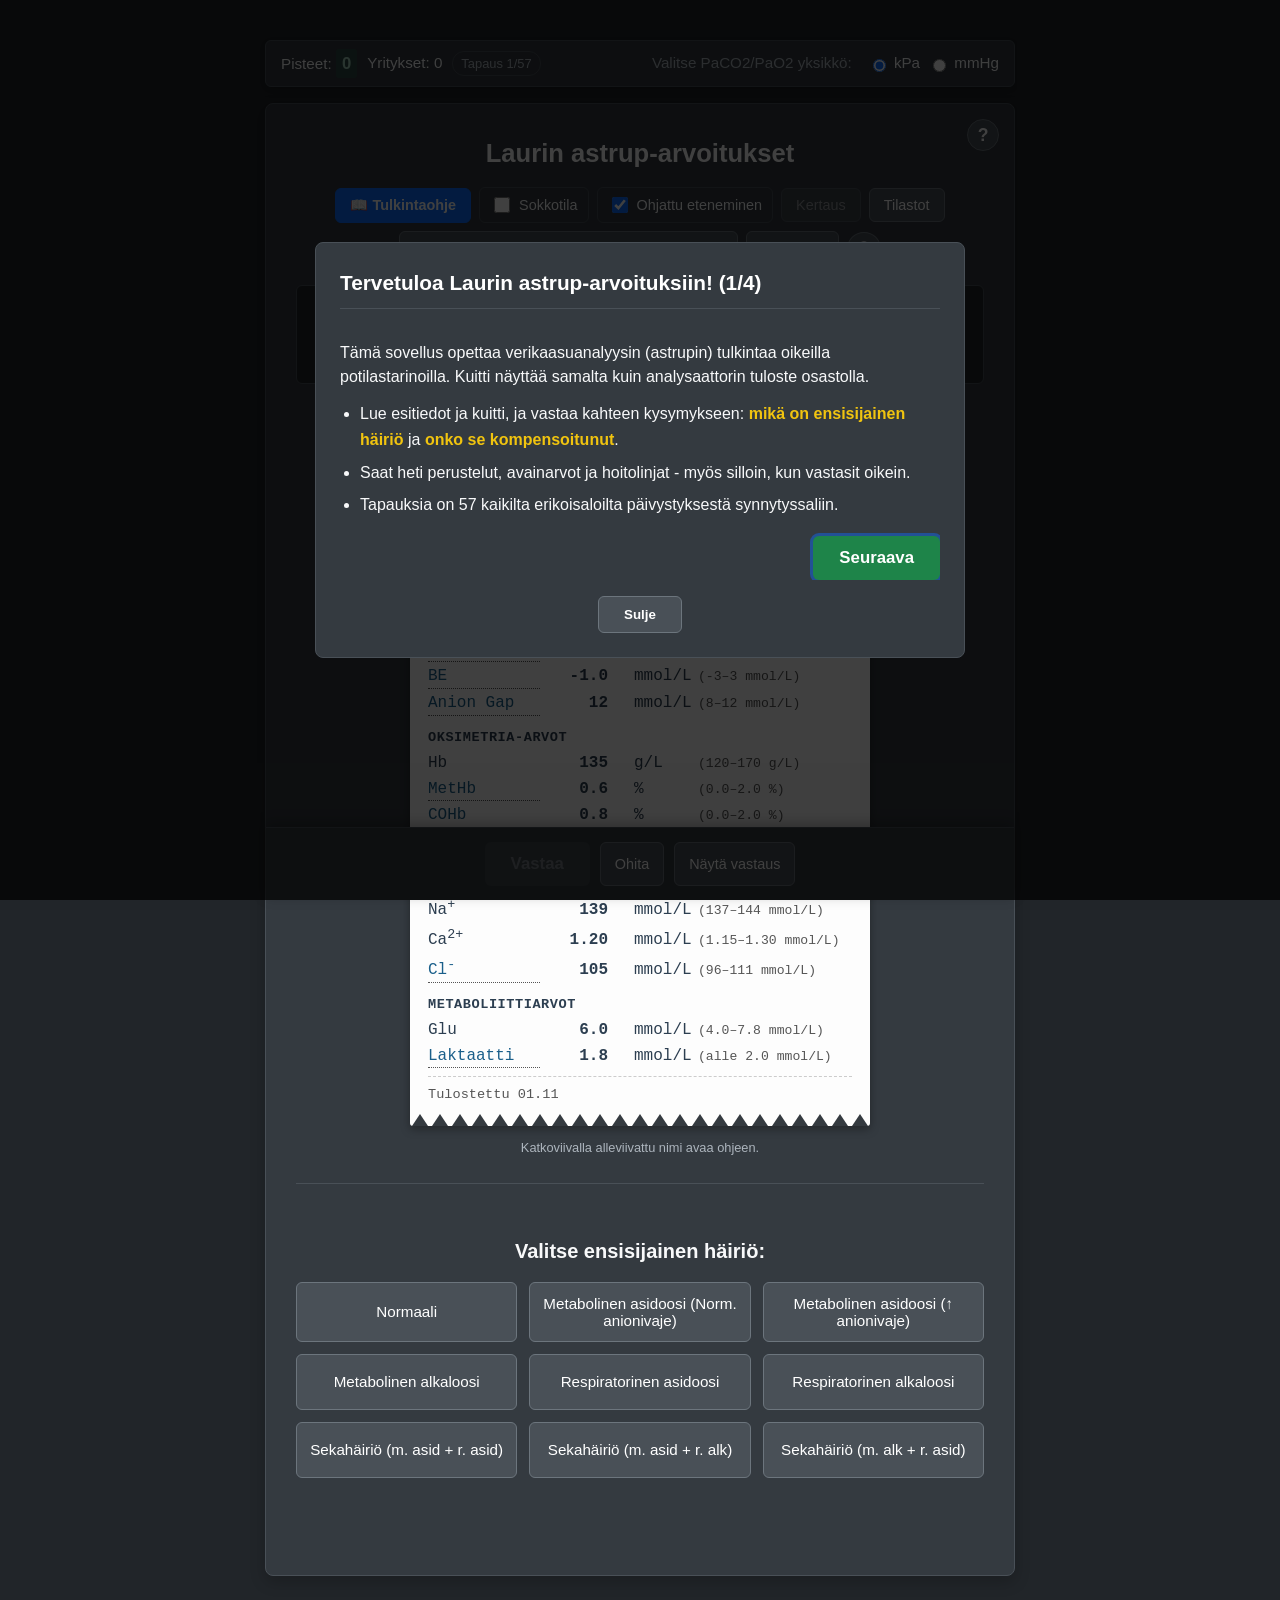
==== commit 2e3701aa: "Add files via upload" ====
--- a/index.html
+++ b/index.html
@@ -1,1301 +1,5097 @@
 <!DOCTYPE html>
 <html lang="fi">
 <head>
-  <meta charset="UTF-8">
-  <meta name="viewport" content="width=device-width, initial-scale=1">
-  <title>Astruppivisa</title>
-  <link rel="stylesheet" href="styles.css">
-  <script src="https://unpkg.com/react@17/umd/react.development.js"></script>
-  <script src="https://unpkg.com/react-dom@17/umd/react-dom.development.js"></script>
-  <script src="https://unpkg.com/@babel/standalone/babel.min.js"></script>
-  <script src="https://cdn.jsdelivr.net/npm/canvas-confetti@1.6.0/dist/confetti.browser.min.js"></script>
+<meta charset="UTF-8">
+<meta name="viewport" content="width=device-width, initial-scale=1">
+<meta name="description" content="Verikaasuanalyysin (astrup) tulkinnan harjoittelu lääketieteen opiskelijoille. Toimii ilman verkkoyhteyttä.">
+<title>Laurin astrup-arvoitukset</title>
+<style>
+/* =========================================================================
+   Astrupvisa - styles.css (v6)
+   Korvaa vanhan tiedoston kokonaan.
+   ========================================================================= */
+
+:root {
+    --bg-color: #212529;
+    --surface-color: #343a40;
+    --text-color: #f8f9fa;
+    --text-muted: #adb5bd;
+    --border-color: #495057;
+    --accent-color: #0d6efd;
+    --accent-darker: #0b5ed7;
+    --success-bg: rgba(25, 135, 84, 0.2);
+    --success-text: #a3cfbb;
+    --success-border: #198754;
+    --success-rgb: 25, 135, 84;          /* rgba() tarvitsee luvut, ei hexiä */
+    --error-bg: rgba(220, 53, 69, 0.15);
+    --error-text: #f1aeb5;
+    --error-border: #dc3545;
+    --button-bg: #495057;
+    --button-hover-bg: #6c757d;
+    --button-text: #ffffff;
+    --button-border: #6c757d;
+    --button-focus-shadow: rgba(13, 110, 253, 0.45);
+    --selected-bg: var(--accent-color);
+    --selected-text: #ffffff;
+    --selected-border: var(--accent-darker);
+    --code-bg: #495057;
+    --link-color: #6ea8fe;
+    --abnormal-red: #c0392b;             /* 5.4:1 kuittipaperia vasten (oli 3.7:1) */
+    --receipt-bg: #fdfdfd;
+    --receipt-border: #cccccc;
+    --receipt-text: #2c3e50;
+    --receipt-text-muted: #555555;
+    --receipt-shadow: rgba(0, 0, 0, 0.35);
+}
+
+/* === Perus === */
+* { box-sizing: border-box; }
+body {
+    font-family: -apple-system, BlinkMacSystemFont, "Segoe UI", Roboto, Helvetica, Arial, sans-serif;
+    background-color: var(--bg-color);
+    color: var(--text-color);
+    margin: 0;
+    padding: 20px;
+    line-height: 1.5;
+}
+body.no-scroll { overflow: hidden; }
+main { max-width: 750px; margin: 20px auto; }
+
+.container {
+    position: relative;
+    background-color: var(--surface-color);
+    color: var(--text-color);
+    padding: 20px 30px 0;
+    border-radius: 8px;
+    border: 1px solid var(--border-color);
+    box-shadow: 0 6px 16px rgba(0, 0, 0, 0.2);
+}
+.container.loading, .container.error-state { text-align: center; padding: 40px 20px; color: var(--text-muted); }
+.container.error-state p { color: var(--error-text); font-weight: bold; }
+.abg-values.error-state p { text-align: center; color: var(--error-text); font-weight: bold; }
+
+h1 { text-align: center; color: #fff; font-size: 1.6em; margin: 10px 0 15px; }
+h2 { text-align: center; color: var(--text-color); font-size: 1.25em; margin: 26px 0 14px; }
+.options-grid h2, .compensation-grid h2 { grid-column: 1 / -1; margin-bottom: 4px; }
+hr { border: none; height: 1px; background-color: var(--border-color); margin: 26px 0; }
+
+/* === Yläpalkki (pisteet + yksikkö) === */
+#score-root {
+    display: flex; justify-content: space-between; align-items: center; flex-wrap: wrap; gap: 8px;
+    margin-bottom: 16px; padding: 8px 15px;
+    background-color: var(--surface-color); border: 1px solid var(--border-color); border-radius: 6px;
+    color: var(--text-muted); font-size: 0.95em;
+    position: sticky; top: 0; z-index: 100;
+    box-shadow: 0 2px 8px rgba(0, 0, 0, 0.25);
+}
+.score-display { display: flex; align-items: center; flex-wrap: wrap; gap: 10px; font-weight: 500; color: var(--text-color); }
+.score-number {
+    font-weight: 700; color: var(--success-text); font-size: 1.1em;
+    padding: 2px 6px; background-color: rgba(var(--success-rgb), 0.2);
+    border-radius: 3px; display: inline-block;
+}
+.score-number.score-animated { animation: score-bump 0.6s ease-out forwards; }
+@keyframes score-bump {
+    0%   { transform: scale(1); background-color: rgba(var(--success-rgb), 0.2); }
+    30%  { transform: scale(1.35); background-color: var(--success-border); color: #fff; }
+    100% { transform: scale(1); background-color: rgba(var(--success-rgb), 0.2); }
+}
+.streak-badge, .progress-badge {
+    font-size: 0.85em; padding: 2px 8px; border-radius: 12px;
+    border: 1px solid var(--border-color); color: var(--text-muted); white-space: nowrap;
+}
+.streak-badge { border-color: var(--success-border); color: var(--success-text); }
+.unit-selector span { margin-right: 8px; font-weight: 500; color: var(--text-muted); }
+.unit-selector label { margin-left: 8px; cursor: pointer; color: var(--text-color); }
+.unit-selector input[type="radio"] { margin-right: 4px; vertical-align: middle; accent-color: var(--accent-color); }
+
+/* === Työkalurivi === */
+.toolbar {
+    display: flex; flex-wrap: wrap; gap: 8px; align-items: center;
+    justify-content: center; margin-bottom: 20px;
+}
+.toolbar-button, .secondary-button {
+    background-color: var(--button-bg); color: var(--button-text);
+    border: 1px solid var(--button-border); border-radius: 6px;
+    padding: 8px 14px; font-size: 0.9em; cursor: pointer;
+    transition: background-color 0.2s;
+}
+.toolbar-button:hover, .secondary-button:hover { background-color: var(--button-hover-bg); }
+.secondary-button.small { padding: 5px 10px; font-size: 0.85em; }
+.switch { display: flex; align-items: center; gap: 6px; font-size: 0.9em; color: var(--text-color); cursor: pointer; padding: 6px 10px; border: 1px solid var(--border-color); border-radius: 6px; }
+.switch input { accent-color: var(--accent-color); width: 16px; height: 16px; cursor: pointer; }
+.help-button-general {
+    position: absolute; top: 15px; right: 15px; z-index: 10;
+    background-color: var(--button-bg); color: var(--button-text);
+    border: 1px solid var(--button-border); border-radius: 50%;
+    width: 32px; height: 32px; font-size: 1.1em; font-weight: bold; cursor: pointer;
+    display: flex; justify-content: center; align-items: center; padding: 0;
+}
+.help-button-general:hover { background-color: var(--button-hover-bg); }
+
+/* === Potilaskonteksti === */
+.case-context {
+    padding: 14px 20px; background-color: var(--bg-color);
+    border: 1px solid var(--border-color); border-radius: 6px;
+    margin-bottom: 14px; color: var(--text-color);
+}
+.case-context p { margin: 0; font-size: 0.95em; line-height: 1.5; overflow-wrap: break-word; }
+.case-context strong { color: var(--link-color); margin-right: 8px; }
+.blind-notice { display: flex; align-items: center; justify-content: space-between; gap: 12px; flex-wrap: wrap; border-style: dashed; }
+.blind-notice p { color: var(--text-muted); font-style: italic; }
+
+/* === Kuitti === */
+.receipt-scroll-wrapper { display: flex; justify-content: center; }
+.abg-values {
+    background-color: var(--receipt-bg);
+    color: var(--receipt-text);
+    border-radius: 3px;
+    box-shadow: 0 3px 10px var(--receipt-shadow);
+    position: relative;
+    padding: 20px 18px;
+    font-family: "Courier New", Courier, monospace;
+    font-variant-numeric: tabular-nums;     /* desimaalit linjaan */
+    width: 100%;
+    max-width: 460px;
+    margin: 0 0 20px;
+}
+.receipt-header { display: flex; justify-content: space-between; gap: 10px; font-size: 0.9em; color: var(--receipt-text-muted); margin-bottom: 8px; }
+.receipt-separator { border: none; border-top: 1px dashed var(--receipt-border); margin: 8px 0; height: 0; background: none; }
+.receipt-heading { font-weight: 700; font-size: 0.85em; margin: 12px 0 5px; color: var(--receipt-text); text-transform: uppercase; letter-spacing: 0.04em; }
+.receipt-footer { font-size: 0.85em; color: var(--receipt-text-muted); }
+
+.receipt-row {
+    display: grid;
+    grid-template-columns: 112px 62px 14px 52px 1fr;  /* nimi | arvo | nuoli | yksikkö | viite */
+    gap: 0 6px;
+    align-items: baseline;
+    margin-bottom: 4px;
+    line-height: 1.35;
+}
+.receipt-row .param-name { text-align: left; overflow-wrap: break-word; }
+.receipt-row .param-value { text-align: right; font-weight: 700; white-space: nowrap; }
+.receipt-row .param-arrow { text-align: center; font-weight: 700; }
+.receipt-row .param-unit { text-align: left; }
+.receipt-row .param-ref { font-size: 0.82em; color: var(--receipt-text-muted); white-space: nowrap; padding-left: 6px; }
+.abnormal-value { color: var(--abnormal-red); }
+
+/* Parametrin nimi on itse ohjeen avaaja */
+button.param-name {
+    background: none; border: none; padding: 0; margin: 0;
+    font: inherit; color: inherit; text-align: left; cursor: default;
+}
+button.param-name.has-help {
+    cursor: pointer;
+    border-bottom: 1px dotted var(--receipt-text-muted);
+    color: #1a5f8a;
+}
+button.param-name.has-help:hover { color: #0d3d5c; border-bottom-style: solid; }
+button.param-name.has-help:focus-visible { outline: 2px solid var(--accent-color); outline-offset: 2px; }
+.help-hint { text-align: center; font-size: 0.8em; color: var(--text-muted); margin: -8px 0 0; }
+
+/* Sahalaita ylä- ja alareunassa */
+.abg-values::before, .abg-values::after {
+    content: ""; position: absolute; left: 0; right: 0; height: 12px;
+    background: var(--surface-color);
+    -webkit-mask-size: 20px 12px; mask-size: 20px 12px;
+    -webkit-mask-repeat: repeat-x; mask-repeat: repeat-x;
+}
+.abg-values::before {
+    top: 0;
+    -webkit-mask-image: url("data:image/svg+xml,%3Csvg xmlns='http://www.w3.org/2000/svg' viewBox='0 0 20 15'%3E%3Cpolygon points='0,0 20,0 10,15' fill='black'/%3E%3C/svg%3E");
+    mask-image: url("data:image/svg+xml,%3Csvg xmlns='http://www.w3.org/2000/svg' viewBox='0 0 20 15'%3E%3Cpolygon points='0,0 20,0 10,15' fill='black'/%3E%3C/svg%3E");
+}
+.abg-values::after {
+    bottom: 0;
+    -webkit-mask-image: url("data:image/svg+xml,%3Csvg xmlns='http://www.w3.org/2000/svg' viewBox='0 0 20 15'%3E%3Cpolygon points='0,15 10,0 20,15' fill='black'/%3E%3C/svg%3E");
+    mask-image: url("data:image/svg+xml,%3Csvg xmlns='http://www.w3.org/2000/svg' viewBox='0 0 20 15'%3E%3Cpolygon points='0,15 10,0 20,15' fill='black'/%3E%3C/svg%3E");
+}
+
+/* === Vastausvaihtoehdot === */
+.options-grid { display: grid; grid-template-columns: repeat(3, 1fr); gap: 12px; }
+.compensation-grid { display: grid; grid-template-columns: repeat(3, 1fr); gap: 12px; }
+button.option, button.compensation {
+    padding: 12px 10px; font-size: 0.95em; min-height: 56px;
+    border: 1px solid var(--button-border); border-radius: 6px; cursor: pointer;
+    background-color: var(--button-bg); color: var(--button-text); font-weight: 500;
+    display: flex; justify-content: center; align-items: center; text-align: center;
+    hyphens: auto; overflow-wrap: break-word;
+    transition: background-color 0.15s, border-color 0.15s;
+}
+button.option:hover:not(:disabled), button.compensation:hover:not(:disabled) { background-color: var(--button-hover-bg); }
+button.option.selected, button.compensation.selected {
+    background-color: var(--selected-bg); color: var(--selected-text);
+    border-color: var(--selected-border); font-weight: 700;
+}
+button:disabled { opacity: 0.55; cursor: not-allowed; }
+button:focus-visible { outline: none; box-shadow: 0 0 0 3px var(--button-focus-shadow); border-color: var(--accent-color); }
+
+/* === Toimintopalkki (tarttuu alareunaan) === */
+.action-bar {
+    position: sticky; bottom: 0; z-index: 50;
+    display: flex; flex-wrap: wrap; gap: 10px; justify-content: center;
+    margin: 24px -30px 0; padding: 14px 20px;
+    background: var(--surface-color);
+    border-top: 1px solid var(--border-color);
+    box-shadow: 0 -4px 12px rgba(0, 0, 0, 0.25);
+}
+.new-question {
+    padding: 12px 26px; font-size: 1.05em; font-weight: bold;
+    border: none; border-radius: 6px; background-color: #1e8449; color: #fff; cursor: pointer;
+}
+.new-question:hover:not(:disabled) { background-color: #196f3d; }
+.new-question:disabled { background-color: var(--button-bg); color: var(--text-muted); }
+
+/* === Palaute === */
+.feedback {
+    margin-top: 24px; padding: 16px 20px; border-radius: 6px;
+    line-height: 1.6; font-size: 1em;
+    background-color: var(--surface-color);
+    border: 1px solid var(--border-color);
+    border-left: 5px solid var(--border-color);   /* värikoodi vain reunassa */
+}
+.feedback.correct { border-left-color: var(--success-border); background-color: var(--success-bg); }
+.feedback.incorrect { border-left-color: var(--error-border); background-color: var(--error-bg); }
+.feedback-summary { font-weight: bold; font-size: 1.05em; text-align: center; margin-bottom: 12px; color: var(--text-color); }
+.feedback-summary span { margin-right: 8px; }
+.feedback-divider { border: none; height: 1px; background-color: var(--border-color); opacity: 0.6; margin: 14px 0; }
+
+.quick-strip {
+    display: flex; flex-wrap: wrap; gap: 6px; justify-content: center;
+    margin-bottom: 14px; font-family: "Courier New", Courier, monospace;
+    font-variant-numeric: tabular-nums;
+}
+.quick-item { padding: 3px 9px; border-radius: 4px; background: rgba(0, 0, 0, 0.25); font-size: 0.9em; white-space: nowrap; }
+.quick-item .quick-key { color: var(--text-muted); }
+.quick-item.quick-bad { color: #ff8f83; background: rgba(220, 53, 69, 0.18); font-weight: 700; }
+
+.feedback-correct-answer { margin-bottom: 12px; padding: 10px 12px; background-color: rgba(255, 255, 255, 0.05); border-radius: 4px; font-size: 0.95em; }
+.feedback-correct-answer p { margin: 4px 0; color: var(--text-color); }
+.feedback-correct-answer strong { display: block; margin-bottom: 4px; color: var(--text-muted); font-size: 0.85em; text-transform: uppercase; }
+.feedback-correct-answer em { font-style: normal; color: var(--text-muted); margin-right: 8px; }
+.your-answer { opacity: 0.85; }
+
+.feedback-differential p { margin-bottom: 8px; font-weight: bold; color: var(--text-muted); font-size: 0.85em; text-transform: uppercase; }
+.feedback-differential ul { margin: 0; padding-left: 20px; font-size: 0.95em; }
+.feedback-differential li { margin-bottom: 8px; }
+
+.feedback-section { margin-top: 14px; }
+.feedback-section h4 { font-size: 0.85em; color: var(--text-muted); margin: 0 0 5px; font-weight: 600; text-transform: uppercase; }
+.feedback-section p { margin: 0; font-size: 0.97em; color: var(--text-color); line-height: 1.65; }
+.treatment-toggle {
+    background: none; border: 1px solid var(--border-color); border-radius: 6px;
+    color: var(--text-color); padding: 6px 12px; cursor: pointer; font-size: 0.9em; font-weight: 600;
+}
+.treatment-toggle:hover { background: rgba(255, 255, 255, 0.06); }
+.exam-answered { text-align: center; color: var(--text-muted); font-style: italic; margin-top: 20px; }
+
+/* === Kokeen tulokset === */
+.exam-report h2 { margin-top: 10px; }
+.exam-score { text-align: center; font-size: 2.2em; font-weight: 700; color: var(--success-text); margin: 0 0 20px; }
+.exam-list { padding-left: 0; list-style: none; margin: 0; }
+.exam-list li {
+    display: grid; grid-template-columns: 28px 1fr; gap: 4px 8px;
+    padding: 10px 0; border-bottom: 1px dashed var(--border-color); font-size: 0.92em;
+}
+.exam-mark { grid-row: 1 / span 2; }
+.exam-case { color: var(--text-color); }
+.exam-detail { grid-column: 2; color: var(--error-text); font-size: 0.9em; }
+
+/* === Tilastot === */
+.stats-panel { display: flex; flex-direction: column; gap: 10px; }
+.stats-row { display: grid; grid-template-columns: 110px 1fr 48px; gap: 10px; align-items: center; font-size: 0.9em; }
+.stats-label { color: var(--text-color); }
+.stats-bar { height: 10px; background: rgba(255, 255, 255, 0.1); border-radius: 5px; overflow: hidden; }
+.stats-fill { display: block; height: 100%; background: var(--success-border); border-radius: 5px; }
+.stats-num { text-align: right; color: var(--text-muted); font-variant-numeric: tabular-nums; }
+.stats-total { margin-top: 6px; font-weight: 700; }
+.stats-empty, .stats-note { color: var(--text-muted); font-style: italic; font-size: 0.9em; }
+.stats-reset { align-self: flex-start; background: none; border: 1px solid var(--error-border); color: var(--error-text); padding: 6px 12px; border-radius: 6px; cursor: pointer; }
+
+/* === Modaali === */
+.modal-overlay { position: fixed; inset: 0; background: rgba(0, 0, 0, 0.75); display: flex; justify-content: center; align-items: center; z-index: 1000; }
+.modal-content {
+    background: var(--surface-color); color: var(--text-color); padding: 24px;
+    border-radius: 8px; max-width: 650px; width: 92%; max-height: 85vh;
+    display: flex; flex-direction: column; border: 1px solid var(--border-color);
+}
+.modal-content h2 { margin: 0 0 16px; text-align: left; border-bottom: 1px solid var(--border-color); padding-bottom: 10px; font-size: 1.3em; color: #fff; }
+.modal-body { overflow-y: auto; margin-bottom: 16px; flex-grow: 1; }
+.modal-body ol, .modal-body ul { padding-left: 22px; margin: 12px 0; }
+.modal-body li { margin-bottom: 10px; line-height: 1.6; }
+.modal-body p { margin-bottom: 12px; }
+.modal-body a { color: #8ecae6; text-decoration: underline; }
+.modal-body strong { color: #f1c40f; font-weight: 600; }
+.modal-body code { background-color: var(--code-bg); padding: 3px 6px; border-radius: 4px; font-family: monospace; }
+.modal-body small { display: block; margin-top: 12px; font-style: italic; color: var(--text-muted); }
+.modal-close-button { align-self: center; padding: 10px 25px; background-color: var(--button-bg); color: #fff; border: 1px solid var(--button-border); border-radius: 6px; font-weight: bold; cursor: pointer; }
+.modal-close-button:hover { background-color: var(--button-hover-bg); }
+
+/* === Sivupaneeli === */
+.sidebar-overlay { position: fixed; inset: 0; background: rgba(0, 0, 0, 0.6); z-index: 1050; }
+.sidebar {
+    position: fixed; top: 0; right: 0; width: 360px; max-width: 92%; height: 100%;
+    background-color: var(--surface-color); border-left: 1px solid var(--border-color);
+    z-index: 1060; display: flex; flex-direction: column;
+    animation: slide-in 0.25s ease-out;
+}
+@keyframes slide-in { from { transform: translateX(100%); } to { transform: translateX(0); } }
+.sidebar-header { display: flex; justify-content: space-between; align-items: center; padding: 15px 20px; border-bottom: 1px solid var(--border-color); }
+.sidebar-header h3 { margin: 0; font-size: 1.1em; }
+.sidebar-close-button { background: none; border: none; color: var(--text-muted); font-size: 2em; line-height: 1; cursor: pointer; padding: 0 6px; }
+.sidebar-close-button:hover { color: var(--text-color); }
+.sidebar-filter-controls { display: flex; flex-wrap: wrap; gap: 8px; padding: 12px 15px; border-bottom: 1px solid var(--border-color); }
+.filter-button { background-color: var(--button-bg); color: var(--button-text); border: 1px solid var(--button-border); padding: 5px 12px; border-radius: 15px; cursor: pointer; font-size: 0.85em; white-space: nowrap; }
+.filter-button:hover { background-color: var(--button-hover-bg); }
+.filter-button.active { background-color: var(--accent-color); border-color: var(--accent-darker); font-weight: bold; }
+.sidebar-content { padding: 0 15px 20px; overflow-y: auto; flex-grow: 1; }
+.sidebar-content ul { list-style: none; padding: 0; margin: 0; }
+.sidebar-content li { border-bottom: 1px dashed var(--border-color); }
+.sidebar-case-button {
+    display: block; width: 100%; background: none; border: none; padding: 14px 4px;
+    text-align: left; font-family: inherit; font-size: 0.9em; line-height: 1.5;
+    color: var(--text-muted); cursor: pointer; overflow-wrap: break-word;
+}
+.sidebar-case-button:hover, .sidebar-case-button:focus { background-color: rgba(255, 255, 255, 0.08); color: var(--text-color); }
+.no-cases-message { padding: 15px; text-align: center; color: var(--text-muted); font-style: italic; }
+
+/* === Animaatiot === */
+.fade-in-effect { animation: fadeIn 0.35s ease-out forwards; }
+@keyframes fadeIn { from { opacity: 0; } to { opacity: 1; } }
+
+/* === Tabletti === */
+@media (max-width: 768px) {
+    main { width: 96%; margin: 10px auto; }
+    .container { padding: 15px 18px 0; }
+    .action-bar { margin-left: -18px; margin-right: -18px; }
+    #score-root { font-size: 0.9em; }
+    h1 { font-size: 1.35em; }
+}
+
+/* === Puhelin === */
+@media (max-width: 520px) {
+    body { padding: 8px; }
+    main { width: 100%; margin: 4px auto; }
+    .container { padding: 12px 12px 0; border-radius: 6px; }
+    .action-bar { margin-left: -12px; margin-right: -12px; padding: 12px; }
+    .action-bar button { flex: 1 1 auto; min-width: 120px; }
+    h1 { font-size: 1.2em; }
+    h2 { font-size: 1.05em; }
+
+    .options-grid, .compensation-grid { grid-template-columns: 1fr; gap: 10px; }
+    button.option, button.compensation { min-height: 48px; font-size: 0.92em; }
+
+    .abg-values { max-width: 100%; padding: 18px 12px; }
+    /* Viitearvo omalle rivilleen, jotta vaakavieritystä ei tarvita */
+    .receipt-row { grid-template-columns: 1fr auto 14px 46px; gap: 0 6px; }
+    .receipt-row .param-ref {
+        grid-column: 1 / -1; grid-row: 2;
+        text-align: right; padding-left: 0; font-size: 0.78em;
+        margin-bottom: 4px;
+    }
+    .receipt-heading { margin-top: 14px; }
+    .toolbar { gap: 6px; }
+    .toolbar-button, .switch { font-size: 0.85em; padding: 7px 10px; }
+    .stats-row { grid-template-columns: 92px 1fr 44px; font-size: 0.85em; }
+}
+
+/* === Saavutettavuus === */
+@media (prefers-reduced-motion: reduce) {
+    *, *::before, *::after {
+        animation-duration: 0.01ms !important;
+        animation-iteration-count: 1 !important;
+        transition-duration: 0.01ms !important;
+        scroll-behavior: auto !important;
+    }
+}
+
+/* === Ohjemodaalien sisältö === */
+.modal-body h4 {
+    margin: 20px 0 8px;
+    font-size: 0.95em;
+    color: #fff;
+    border-bottom: 1px solid var(--border-color);
+    padding-bottom: 5px;
+}
+.modal-body h4:first-child { margin-top: 0; }
+.help-lead {
+    font-size: 1.02em;
+    color: var(--text-color);
+    border-left: 3px solid var(--accent-color);
+    padding-left: 12px;
+    margin: 0 0 16px;
+}
+.help-note { font-size: 0.88em; color: var(--text-muted); font-style: italic; }
+.help-tip {
+    background: rgba(13, 110, 253, 0.12);
+    border: 1px solid rgba(13, 110, 253, 0.4);
+    border-radius: 6px;
+    padding: 12px 14px;
+    margin: 16px 0;
+    font-size: 0.95em;
+    line-height: 1.6;
+}
+.help-tip strong { color: #9ec5fe; }
+.help-table {
+    width: 100%;
+    border-collapse: collapse;
+    margin: 10px 0 16px;
+    font-size: 0.9em;
+}
+.help-table th {
+    text-align: left;
+    padding: 6px 8px;
+    color: var(--text-muted);
+    font-size: 0.85em;
+    text-transform: uppercase;
+    border-bottom: 1px solid var(--border-color);
+}
+.help-table td {
+    padding: 7px 8px;
+    border-bottom: 1px solid rgba(255, 255, 255, 0.07);
+    vertical-align: top;
+}
+.help-table tr:last-child td { border-bottom: none; }
+.help-table td:first-child { color: var(--text-muted); white-space: nowrap; padding-right: 14px; }
+@media (max-width: 520px) {
+    .help-table { font-size: 0.85em; }
+    .help-table td:first-child { white-space: normal; }
+}
+
+/* === Sivupaneelin tapauslista (v7) === */
+.sidebar-filter-controls { border-bottom: none; padding-bottom: 6px; }
+.sidebar-select-row {
+    display: flex; align-items: center; gap: 8px;
+    padding: 0 15px 12px; border-bottom: 1px solid var(--border-color);
+}
+.sidebar-select-row label { font-size: 0.85em; color: var(--text-muted); white-space: nowrap; }
+.sidebar-select-row select {
+    flex: 1; min-width: 0; background-color: var(--button-bg); color: var(--button-text);
+    border: 1px solid var(--button-border); border-radius: 15px;
+    padding: 5px 10px; font-family: inherit; font-size: 0.85em; cursor: pointer;
+}
+.sidebar-count { padding: 12px 4px 4px; margin: 0; font-size: 0.8em; color: var(--text-muted); }
+.sidebar-case-title { display: block; font-weight: 600; color: var(--text-color); }
+.sidebar-case-spec {
+    display: inline-block; margin: 4px 0 5px; padding: 1px 9px;
+    border: 1px solid var(--border-color); border-radius: 10px;
+    font-size: 0.78em; color: var(--text-muted);
+}
+.sidebar-case-context { display: block; }
+
+/* === v9: esittely, ohjattu oppiminen, varmuus, kertaus === */
+.guide-button { background-color: var(--accent-color); color: #fff; border-color: var(--accent-color); font-weight: 600; }
+.guide-button.pulse { animation: guide-pulse 1.6s ease-in-out infinite; }
+@keyframes guide-pulse { 0%,100% { box-shadow: 0 0 0 0 rgba(13,110,253,.55);} 50% { box-shadow: 0 0 0 9px rgba(13,110,253,0);} }
+@media (prefers-reduced-motion: reduce) { .guide-button.pulse { animation: none; } }
+.toolbar-about { border-radius: 50%; width: 34px; padding: 6px 0; text-align: center; }
+.receipt-subheader { font-size: 0.86em; color: #444; }
+.review-notice { background: rgba(13,110,253,.12); border: 1px solid var(--accent-color); border-radius: 8px; padding: 8px 12px; font-size: 0.9em; }
+.toolbar-button.active-mode { background-color: var(--accent-color); color: #fff; }
+.toolbar-button:disabled { opacity: .45; cursor: not-allowed; }
+
+.intro-body ul, .intro-body ol { padding-left: 20px; }
+.intro-body li { margin: 7px 0; }
+.intro-steps-list li { margin: 9px 0; }
+.intro-underline { border-bottom: 1px dashed var(--accent-color); }
+.intro-guide-open { display: block; margin: 14px auto 2px; }
+.intro-nav { display: flex; justify-content: space-between; gap: 10px; margin-top: 18px; }
+
+.sidebar-case-diff { display: inline-block; margin-left: 7px; font-size: 0.7em; letter-spacing: 2px; vertical-align: 1px; }
+.sidebar-case-diff.diff-1 { color: #45c07f; }
+.sidebar-case-diff.diff-2 { color: #e0a63c; }
+.sidebar-case-diff.diff-3 { color: #e05c5c; }
+
+.confidence-row { display: flex; align-items: center; gap: 8px; justify-content: center; margin: 6px 0 2px; }
+.confidence-ask { font-size: 0.85em; color: var(--text-muted); }
+.confidence-btn { background: var(--button-bg); color: var(--button-text); border: 1px solid var(--button-border); border-radius: 14px; padding: 4px 14px; font-size: 0.85em; cursor: pointer; }
+.confidence-btn.selected { background: var(--accent-color); border-color: var(--accent-color); color: #fff; }
+
+.exam-breakdown { margin: 10px 0 16px; }
+.exam-breakdown h3 { font-size: 0.95em; margin: 0 0 6px; }
+.exam-cat { display: flex; justify-content: space-between; padding: 4px 10px; border-radius: 6px; }
+.exam-cat-weak { background: rgba(224,92,92,.16); }
+.exam-open { margin-top: 5px; }
+
+.stats-io { display: flex; gap: 10px; justify-content: center; margin: 10px 0 4px; }
+.stats-import-label { cursor: pointer; }
+.stats-cw { color: #e05c5c; font-weight: 600; text-align: center; }
+.visually-hidden { position: absolute; width: 1px; height: 1px; overflow: hidden; clip: rect(0 0 0 0); white-space: nowrap; }
+
+.about-panel ul { padding-left: 20px; }
+.about-panel li { margin: 6px 0; }
+.about-disclaimer { border: 1px solid #e0a63c; background: rgba(224,166,60,.12); border-radius: 8px; padding: 8px 12px; }
+
+</style>
 </head>
 <body>
-  <noscript>Tarvitset JavaScriptin käyttääksesi tätä sovellusta.</noscript>
+<noscript>Tarvitset JavaScriptin käyttääksesi tätä sovellusta.</noscript>
   <main>
     <div id="score-root"></div>
     <div id="root"></div>
   </main>
   <div id="modal-root"></div>
-
-  <script type="text/babel">
-    // React ja ReactDOM hookit/funktiot
-    const { useState, useEffect, useMemo, useCallback, Fragment } = React;
-    const { createPortal } = ReactDOM;
-
-    // --- Tekstit ja Käännökset (TÄYDELLISET OHJEET) ---
-    const texts = {
-        title: "Laurin astrup-arvoitukset",
-        scoreLabel: "Pisteet:",
-        attemptsLabel: "Yritykset:",
-        selectUnit: "Valitse PaCO2/PaO2 yksikkö:",
-        kpa: "kPa",
-        mmhg: "mmHg",
-        selectPrimary: "Valitse ensisijainen häiriö:",
-        selectCompensation: "Valitse kompensaation aste:",
-        sampleTypeLabel: "Näytetyyppi",
-        sampleTypeValue: "Valtimo",
-        tempLabel: "T",
-        tempUnit: "°C",
-        headingTempCorrected: "Lämpötilakorjatut arvot",
-        headingAcidBase: "Happo-emäs-tila",
-        headingOxymetry: "Oksimetria-arvot",
-        headingElectrolytes: "Elektrolyyttiarvot",
-        headingMetabolites: "Metaboliittiarvot",
-        footerPrinted: "Tulostettu",
-        phLabel: "pH(T)",
-        pco2Label: "PaCO2(T):",
-        hco3Label: "HCO3-:",
-        paO2Label: "pO2(T):",
-        beLabel: "BE",
-        naLabel: "Na+:",
-        kLabel: "K+:",
-        clLabel: "Cl-:",
-        agLabel: "Anion Gap",
-        lacLabel: "Laktaatti",
-        ca2Label: "Ca2+", // Tämän pitää olla määriteltynä!
-        hbLabel: "Hb",
-        methbLabel: "MetHb",
-        gluLabel: "Glu",
-        agFormula: "Na+ - (Cl- + HCO3-)",
-        caseLabel: "Potilas:",
-        normal: "Normaali",
-        metabolicAcidosisNAGMA: "Metabolinen asidoosi (Norm. anionivaje)",
-        metabolicAcidosisHAGMA: "Metabolinen asidoosi (↑ anionivaje)",
-        metabolicAlkalosis: "Metabolinen alkaloosi",
-        respiratoryAcidosis: "Respiratorinen asidoosi",
-        respiratoryAlkalosis: "Respiratorinen alkaloosi",
-        mixedMetAcidRespAcid: "Sekahäiriö (m. asid + r. asid)",
-        mixedMetAcidRespAlk: "Sekahäiriö (m. asid + r. alk)",
-        mixedMetAlkRespAcid: "Sekahäiriö (m. alk + r. asid)",
-        compensated: "Kompensoitu",
-        partiallyCompensated: "Osittain Kompensoitu",
-        nonCompensated: "Kompensoitumaton",
-        newQuestion: "Uusi Tapaus",
-        feedbackCorrect: "Oikein!",
-        feedbackIncorrect: "Väärin.",
-        feedbackCorrectAnswerIs: "Oikea vastaus:",
-        feedbackPrimaryIs: "Ensisijainen häiriö:",
-        feedbackCompensationIs: "Kompensaatio:",
-        feedbackDiffDiagTitle: "Erotusdiagnostisia huomioita:",
-        explanationSeparator: " ",
-        explanationTitle: "Selitys:", // UUSI
-        treatmentTitle: "Hoito:", // UUSI
-        closeButton: "Sulje",
-        helpButtonLabel: "Apua",
-        showCasesButton: "Näytä tapausten kuvaukset ja valitse potilascase",
-        caseListTitle: "Potilastapaukset (Valitse case vapaasti)",
-        filterAllLabel: "Kaikki", // UUSI
-        filterNormalLabel: "Normaali", // UUSI
-        filterMetAcidLabel: "Met. Asid.", // UUSI
-        filterMetAlkLabel: "Met. Alk.", // UUSI
-        filterRespAcidLabel: "Resp. Asid.", // UUSI
-        filterRespAlkLabel: "Resp. Alk.", // UUSI
-        filterMixedLabel: "Sekahäiriöt", // UUSI
-        helpTitleGeneral: "Astrup Tulkinta - Apua",
-        helpTitlePH: "pH - Happamuus",
-        helpTitlePCO2: "PaCO2 - Hiilidioksidi",
-        helpTitleHCO3: "HCO3- - Bikarbonaatti",
-        helpTitlePaO2: "PaO2 - Happiosapaine",
-        helpTitleBE: "BE - Emäsylimäärä",
-        helpTitleAG: "Anionivaje (AG)",
-        helpTitleLac: "Laktaatti (Lac)",
-        helpTitleK: "Kalium (K+)",
-        helpTitleCl: "Kloridi (-) ja Asidoosi", // Otsikko modaalille
-        helpTitleMetHb: "Methemoglobiini (MetHb)",
-        helpContentGeneral: (
-            <Fragment>
-                <h4>Systemaattinen tulkintamalli:</h4>
-                <ol>
-                    <li>
-                        <strong>Arvioi pH:</strong> Onko asidoosi (pH &lt; 7.35) vai alkaloosi (pH &gt; 7.45)?
-                        <ul><li>Jos pH on 7.35-7.45, katso kohta 4.</li></ul>
-                    </li>
-                    <li>
-                        <strong>Määritä primäärihäiriö (jos pH poikkeava):</strong>
-                        <ul>
-                            <li>Jos asidoosi (pH &lt; 7.35): Onko PaCO2 koholla (&gt; 6.0 kPa / 45 mmHg) vai HCO3- matala (&lt; 22 mmol/L)? Ensimmäinen viittaa respiratoriseen, jälkimmäinen metaboliseen asidoosiin.</li>
-                            <li>Jos alkaloosi (pH &gt; 7.45): Onko PaCO2 matala (&lt; 4.7 kPa / 35 mmHg) vai HCO3- koholla (&gt; 26 mmol/L)? Ensimmäinen viittaa respiratoriseen, jälkimmäinen metaboliseen alkaloosiin.</li>
-                             <li><strong>Käytännössä siis katso kumpi (PaCO2 vai HCO3-) mätsää häiriöön, se on primäärinen syy</strong></li>
-                        </ul>
-                    </li>
-                    <li>
-                        <strong>Arvioi kompensaatio:</strong> Onko toinen parametri (joka ei selitä primäärihäiriötä) muuttunut vastakkaiseen suuntaan?
-                        <ul>
-                            <li>Respiratorisessa häiriössä HCO3- kompensoi (muuttuu samaan suuntaan kuin PaCO2:n poikkeama normaalista).</li>
-                            <li>Metabolisessa häiriössä PaCO2 kompensoi (muuttuu samaan suuntaan kuin HCO3-:n poikkeama normaalista).</li>
-                            <li><strong>Luokitus:</strong>
-                                <ul>
-                                    <li>Jos pH on poikkeava JA kompensaatiota näkyy (toinen parametri poikkeava odotettuun suuntaan) → <strong>Osittain Kompensoitu</strong>.</li>
-                                    <li>Jos pH on poikkeava JA kompensaatiota EI näy (toinen parametri normaali) → <strong>Kompensoitumaton</strong> (akuutti tila).</li>
-                                    <li>Jos pH on normaali (7.35-7.45) JA kompensaatiota näkyy (molemmat PaCO2 ja HCO3- poikkeavia) → <strong>Täysin Kompensoitu</strong> (katso kohta 4).</li>
-                                </ul>
-                            </li>
-                        </ul>
-                    </li>
-                     <li>
-                        <strong>Erityistilanne: Kompensoitu häiriö (pH 7.35-7.45):</strong>
-                        <ul>
-                             <li>Jos pH on normaali, mutta SEKÄ PaCO2 että HCO3- ovat poikkeavia, kyseessä on täysin kompensoitu häiriö.</li>
-                             <li>Määritä tällöin primäärihäiriö vertaamalla pH:ta arvoon <strong>7.40</strong>: eli pH:n keskikohtaan.
-                                <ul>
-                                    <li>Jos pH on keskipisteen alle eli <strong>7.35 - 7.39</strong> → Taustalla on <strong>kompensoitu asidoosi</strong>. Katso kumpi (korkea PaCO2 vai matala HCO3-) selittää tämän.</li>
-                                    <li>Jos pH on keskipisteen yli eli <strong>7.41 - 7.45</strong> → Taustalla on <strong>kompensoitu alkaloosi</strong>. Katso kumpi (matala PaCO2 vai korkea HCO3-) selittää tämän.</li>
-                                     <li>(Jos pH tasan <strong>7.40</strong>, tilanne voi olla normaali tai täysin kompensoitu sekahäiriö - harvinainen).</li>
-                                </ul>
-                             </li>
-                        </ul>
-                    </li>
-                    <li><strong>Arvioi happeutuminen:</strong> Onko PaO2 normaali (yleensä &gt; 10.6 kPa / 80 mmHg)? Jos matala, kyseessä on hypoksemia.</li>
-                    <li><strong>Arvioi Base Excess (BE):</strong> Heijastaa metabolista komponenttia. Viitearvo on -2 - +2 mmol/L. Negatiivinen BE viittaa metaboliseen asidoosiin tai respiratorisen alkaloosin kompensaatioon. Positiivinen BE viittaa metaboliseen alkaloosiin tai respiratorisen asidoosin kompensaatioon.</li>
-                    <li><strong>Laske Anionivaje (AG) metabolisessa asidoosissa:</strong> AG = Na⁺ - (Cl- + HCO3-). Auttaa erotusdiagnostiikassa (HAGMA vs. NAGMA).</li>
-                </ol>
-            </Fragment>
-        ),
-        helpContentPH: (
-            <Fragment>
-                <p>Veren pH kuvaa sen happamuutta tai emäksisyyttä. Se on käänteisesti verrannollinen vetyionien (H⁺) määrään.</p>
-                <ul>
-                    <li>Normaali pH: 7.35 - 7.45</li>
-                    <li>Asidoosi: pH &lt; 7.35</li>
-                    <li>Alkaloosi: pH &gt; 7.45</li>
-                </ul>
-                <p>Keho pyrkii pitämään pH:n tarkasti tällä välillä pääosin keuhkojen ja munuaisten kautta normaalin metabolian ylläpitämiseksi. Merkittävät poikkeamat (esim. alle 6.8 tai yli 7.8) ovat hengenvaarallisia.</p>
-            </Fragment>
-        ),
-        helpContentPCO2: (unit) => (
-            <Fragment>
-                <p>Valtimoveren hiilidioksidin osapaine (PaCO2) heijastaa hengityksen tehokkuutta happo-emäs-tasapainon säätelyssä. Se on hengityksen "happokomponentti".</p>
-                <ul>
-                     <li>Normaali PaCO2: {unit === 'kPa' ? '4.7 - 6.0 kPa' : '35 - 45 mmHg'}</li>
-                     <li>Kohonnut PaCO2 (hyperkapnia): Aiheuttaa respiratorista asidoosia (pH laskee), johtuu hypoventilaatiosta.</li>
-                     <li>Matala PaCO2 (hypokapnia): Aiheuttaa respiratorista alkaloosia (pH nousee), johtuu hyperventilaatiosta.</li>
-                </ul>
-                <p>Muutokset PaCO2:ssa voivat olla ensisijainen häiriö tai kompensaatiota metaboliseen häiriöön. Keuhkot voivat muuttaa PaCO2:ta nopeasti (minuuteissa).</p>
-                {unit === 'kPa' && <small>Muunnos: 1 kPa ≈ 7.5 mmHg</small>}
-                {unit === 'mmHg' && <small>Muunnos: 1 mmHg ≈ 0.133 kPa</small>}
-            </Fragment>
-        ),
-        helpContentHCO3: (
-            <Fragment>
-                <p>Bikarbonaatti (HCO3-) on tärkein veren puskuri ja heijastaa metabolista (eli munuaisten säätelemää) komponenttia happo-emäs-tasapainossa.</p>
-                 <ul>
-                     <li>Normaali HCO3-: 22 - 26 mmol/L</li>
-                     <li>Matala HCO3-: Viittaa metaboliseen asidoosiin (emäksen menetys tai hapon lisäys) tai kompensaatioon respiratoriseen alkaloosiin.</li>
-                     <li>Kohonnut HCO3-: Viittaa metaboliseen alkaloosiin (emäksen lisäys tai hapon menetys) tai kompensaatioon respiratoriseen asidoosiin.</li>
-                 </ul>
-                <p>Munuaiset säätelevät HCO3-:n tasoa hitaammin (tunteja/päiviä) kuin keuhkot PaCO2:ta.</p>
-            </Fragment>
-        ),
-        helpContentPaO2: (unit) => ( // unit-parametri säilyy, jos sitä tarvitaan mmHg-muunnoksiin
-            <Fragment>
-                <p>Valtimoveren happiosapaine (pO2) kuvaa vereen liuennutta happea ja kertoo pääosin keuhkojen toiminnasta.</p>
-                {/* UUSI OSA: Ikäriippuvuus */}
-                <p><strong>Normaali pO2 on ikäriippuvainen ja laskee iän myötä (viitearvot kPa):</strong></p>
-                {/* Käytetään taulukkoa tai listaa selkeyden vuoksi */}
-                <ul style={{ listStyle: 'none', paddingLeft: 0 }}> {/* Tyylit poistavat listamerkit */}
-                    <li>alle 18 v: <strong>12.0 – 14.0 kPa</strong></li>
-                    <li>18–30 v: <strong>11.0 – 14.0 kPa</strong></li>
-                    <li>31–50 v: <strong>10.3 – 13.0 kPa</strong></li>
-                    <li>51–60 v: <strong>9.7 – 12.7 kPa</strong></li>
-                    <li>61–70 v: <strong>9.3 – 12.3 kPa</strong></li>
-                    <li>71–80 v: <strong>8.8 – 11.9 kPa</strong></li>
-                    <li>yli 80 v: <strong>8.3 – 11.4 kPa</strong></li>
-                </ul>
-                {/* Vanha kiinteä viitearvo poistettu tästä */}
-
-                {/* Hypoksemian määrittely säilyy ennallaan */}
-                <p><strong>Hypoksemia (matala happitaso):</strong></p>
-                {/* Voit halutessasi näyttää nämä vain jos yksikkö on valittu */}
-                <ul>
-                    <li>Lievä: {unit === 'kPa' ? '8.0 - 10.5 kPa' : '60 - 79 mmHg'}</li>
-                    <li>Kohtalainen: {unit === 'kPa' ? '5.3 - 7.9 kPa' : '40 - 59 mmHg'}</li>
-                    <li>Vaikea: &lt; {unit === 'kPa' ? '5.3 kPa' : '40 mmHg'}</li>
-                </ul>
-                <p>Matala pO2 voi johtua esim. ventilaatio-perfuusioepäsuhdasta (V/Q mismatch), shunteista (oikovirtaus), diffuusiohäiriöstä tai hypoventilaatiosta.</p>
-                <p>Huom: Pulssioksimetrin SpO2 mittaa hemoglobiinin happisaturaatiota prosentteina, EI hapen osapainetta. Vaikka ne korreloivat oksihemoglobiinikäyrän mukaisesti, ne eivät ole sama asia ja käyrän muotoon vaikuttavat mm. pH ja lämpötila.</p>
-                {/* Yksikkömuunnoshuomautus voi säilyä */}
-                {unit === 'kPa' && <small>Muunnos: 1 kPa ≈ 7.5 mmHg</small>}
-                {unit === 'mmHg' && <small>Muunnos: 1 mmHg ≈ 0.133 kPa</small>}
-            </Fragment>
-        ),
-        helpContentBE: (
-             <Fragment>
-                 <p>Base Excess (BE) eli emäsylimäärä kuvaa **metabolisista** syistä johtuvan happo-emästasapainon häiriön astetta. Se on laskennallinen arvo.</p>
-                 <ul>
-                     <li>Normaali BE: -2 ... +2 mmol/L</li>
-                     <li>Negatiivinen BE (&lt; -2): Viittaa emäsvajaukseen eli **metaboliseen asidoosiin** tai kroonisen respiratorisen alkaloosin kompensaatioon. Mitä negatiivisempi, sitä pahempi metabolinen asidoosi.</li>
-                     <li>Positiivinen BE (&gt; +2): Viittaa emäsylimäärään eli **metaboliseen alkaloosiin** tai kroonisen respiratorisen asidoosin kompensaatioon. Mitä positiivisempi, sitä pahempi metabolinen alkaloosi.</li>
-                 </ul>
-                 <p>BE on siis "puhdas" metabolisen komponentin mittari, koska se on standardisoitu normaaliin PaCO2-arvoon. Se auttaa erottamaan akuutin ja kroonisen respiratorisen häiriön kompensaatiota.</p>
-             </Fragment>
-         ),
-        helpContentAG: (
-            <Fragment>
-                <p>Anionivaje (Anion Gap, AG) lasketaan erityisesti **metabolisen asidoosin** syyn selvittämiseksi.</p>
-                <p>Kaava: <code>AG = Na⁺ - (Cl- + HCO3-)</code></p>
-                <ul>
-                    <li>Normaali AG: Noin 8 - 12 mmol/L (viitearvo voi vaihdella laboratoriosta riippuen).</li>
-                    <li><strong>Kohonnut AG (HAGMA - High Anion Gap Metabolic Acidosis):</strong> Tarkoittaa, että asidoosin aiheuttaa jokin mittaamaton anioni (orgaaninen happo). Syitä ovat mm. laktaatti (laktaattiasidoosi), ketoaineet (diabeettinen ketoasidoosi, alkoholiketoasidoosi, nälkiintyminen), munuaisten vajaatoiminta (ureemiset hapot), myrkytykset (metanoli, etyleeniglykoli, salisylaatit). Käytä muistisääntöä kuten <a
-                          href="https://en.wikipedia.org/wiki/High_anion_gap_metabolic_acidosis#Mnemonics"
-                          target="_blank" // Avaa uuteen välilehteen
-                          rel="noopener noreferrer" // Turvallisuussyistä
-                        >
-                          MUDPILES
-                        </a>. {/* MUUTETTU OSA LOPPUU TÄHÄN */}</li>
-                    <li><strong>Normaali AG (NAGMA - Normal Anion Gap Metabolic Acidosis):</strong> Johtuu yleensä bikarbonaatin menetyksestä (esim. ripuli, renaalinen tubulaarinen asidoosi RTA) tai liiallisesta kloridin saannista/retentiosta (hyperkloreeminen asidoosi, esim. NaCl-infuusiot).</li>
-                </ul>
-            </Fragment>
-        ),
-        helpContentLac: (
-            <Fragment>
-                <p>Laktaatti eli maitohappo on anaerobisen glukoosiaineenvaihdunnan lopputuote. Sen pitoisuus veressä nousee tilanteissa, joissa kudosten hapensaanti on riittämätöntä (kudoshypoksia) tai aineenvaihdunta on kiihtynyt.</p>
-                <ul>
-                    {/* KORJATTU RIVI: < korvattu &lt; */}
-                    <li>Normaali laktaatti: Yleensä &lt; 2.0 mmol/L (viitearvot voivat vaihdella).</li>
-                    <li><strong>Kohonnut laktaatti (hyperlaktatemia):</strong> Voi johtua monista syistä:
-                        <ul>
-                            <li><strong>Tyyppi A (kudoshypoksia):</strong> Sokki (septinen, kardiogeeninen, hypovoleeminen), sydänpysähdys, vaikea anemia tai hypoksemia, häkämyrkytys, kouristelu, voimakas rasitus.</li>
-                            <li><strong>Tyyppi B (ei ilmeistä kudoshypoksiaa):</strong> Maksasairaudet (heikentynyt puhdistuma), munuaisten vajaatoiminta, diabetes (erityisesti metformiinihoito), tietyt myrkytykset (metanoli, etyleeniglykoli, syanidi), maligni hypertermia (MH), tiamiinin puute, jotkin lääkkeet.</li>
-                        </ul>
-                    </li>
-                </ul>
-                <p>Korkea laktaatti aiheuttaa tai pahentaa metabolista asidoosia (laktaattiasidoosi), joka on tyypillisesti korkean anionivajeen (HAGMA) metabolinen asidoosi.</p>
-            </Fragment>
-        ),
-        // UUSI: Kaliumin ohjeteksti
-        helpContentK: (
-            <Fragment>
-                <p>Kalium (K+) on solunsisäinen pääkationi, mutta sen pitoisuus solunulkoisessa nesteessä (plasmassa) on tarkasti säädelty ja kriittinen hermo- ja lihassolujen normaalille toiminnalle, erityisesti sydämessä.</p>
-                <ul>
-                    <li>Normaali plasman kalium: Noin 3.5 - 5.0 mmol/L (viitearvot voivat vaihdella).</li>
-                    <li><strong>Hypokalemia (matala K+):</strong> Voi johtua lisääntyneestä menetyksestä (diureetit, ripuli, oksentelu, hyperaldosteronismi) tai siirtymisestä soluihin (alkaloosi, insuliini, beeta-agonistit). Aiheuttaa lihasheikkoutta, rytmihäiriöitä, EKG-muutoksia (U-aalto, T-inversio).</li>
-                    <li><strong>Hyperkalemia (korkea K+):</strong> Voi johtua vähentyneestä erityksestä (munuaisten vajaatoiminta, ACE-estäjät, spironolaktoni), liiallisesta saannista tai siirtymisestä soluista ulos (asidoosi, solutuho esim. rabdomyolyysi, insuliinin puute). Aiheuttaa EKG-muutoksia (korkea T-aalto, QRS-levenemä), rytmihäiriöitä ja pahimmillaan sydänpysähdyksen.</li>
-                </ul>
-                <p><strong>Yhteys happo-emästasapainoon:</strong></p>
-                <ul>
-                    <li><strong>Asidoosi:</strong> Vetyionit (H⁺) siirtyvät soluihin ja kaliumionit (K+) siirtyvät soluista ulos → **hyperkalemia**.</li>
-                    <li><strong>Alkaloosi:</strong> Vetyionit (H⁺) siirtyvät soluista ulos ja kaliumionit (K+) siirtyvät soluihin → **hypokalemia**.</li>
-                </ul>
-                <p>Tämä on tärkeä muistaa esim. DKA:n hoidossa, jossa asidoosin korjaantuessa insuliinilla kalium voi laskea vaarallisen alas.</p>
-            </Fragment>
-        ),
-        helpContentCl: (             // Sisältö modaalille
-            <Fragment>
-                <p>Kloridi (Cl-) on tärkein solunulkoinen anioni. Sen pitoisuus veressä vaikuttaa happo-emästasapainoon ja anionivajeeseen.</p>
-                <ul>
-                    <li>Normaali P-Cl: 96 – 111 mmol/l.</li>
-                </ul>
-                <p><strong>Yhteys metaboliseen asidoosiin:</strong></p>
-                <ul>
-                    <li><strong>Normaalin anionivajeen metabolinen asidoosi (NAGMA)</strong> on usein **hyperkloreeminen**. Tämä tarkoittaa, että kloridipitoisuus on koholla (tai ylärajoilla).</li>
-                    <li>Tämä johtuu siitä, että kun elimistö menettää bikarbonaattia (HCO3-, emäs), munuaiset pyrkivät kompensoimaan anionivajetta lisäämällä kloridin takaisinottoa.</li>
-                    <li>Tyypillisiä syitä hyperkloreemiselle NAGMA:lle ovat:
-                        <ul>
-                            <li><strong>Ripuli:</strong> Menetetään paljon HCO3- -pitoista nestettä suolistosta.</li>
-                            <li><strong>Renaalinen tubulaarinen asidoosi (RTA):</strong> Munuaisten kyky erittää happoja tai ottaa takaisin HCO3- on häiriintynyt.</li>
-                            <li><strong>Liiallinen NaCl 0.9% ("fysiologinen suola") -infuusio:</strong> Suuri kloridikuorma voi laimentaa HCO3-:a ja aiheuttaa asidoosin.</li>
-                            <li>Jotkin lääkkeet (esim. asetatsoliamidi).</li>
-                        </ul>
-                    </li>
-                    <li><strong>Korkean anionivajeen metabolisessa asidoosissa (HAGMA)</strong> kloridipitoisuus on yleensä normaali, koska anionivajeen aiheuttaa jokin muu (mittaamaton) anioni (esim. laktaatti, ketoaine).</li>
-                </ul>
-                <p>Kloridin arvo auttaa siis erottamaan NAGMA:n ja HAGMA:n syitä yhdessä anionivajeen kanssa.</p>
-                 <p><em>Huom:</em> Myös metabolinen alkaloosi (esim. oksentelu) voi aiheuttaa matalan kloridin (hypokloremia), kun menetetään HCl:a.</p>
-            </Fragment>
-        ),
-        helpContentMetHb: (
-            <Fragment>
-                <p>Methemoglobiini (MetHb) on hemoglobiinin muoto, jossa rauta-atomi on hapettunut kolmiarvoiseen muotoon (Fe3+) normaalista kaksiarvoisesta (Fe2+) muodosta. Tässä muodossa hemoglobiini **ei pysty sitomaan ja kuljettamaan happea tehokkaasti**.</p>
-                <ul>
-                    <li>Normaali MetHb: Yleensä &lt; 2.0 % kokonaishemoglobiinista (viitearvo voi vaihdella).</li>
-                    <li><strong>Kohonnut MetHb (methemoglobinemia):</strong> Methemoglobinemia aiheuttaa harvoin oireita, jos methemoglobiinipitoisuus on alle 15 %. Merkittävästi kohonneet pitoisuudet (&gt;20%) aiheuttavat kudoshypoksiaa ja syanoosia, joka **ei parane happihoidolla**. Yli 50-70% pitoisuudet ovat hengenvaarallisia.</li>
-                    <li>Syitä methemoglobinemiaan:
-                        <ul>
-                            <li>**Lääkkeet:** Erityisesti paikallispuudutteet (bentsokaiini, lidokaiini, prilokaiini), dapsoni, nitraatit/nitriitit (esim. nitroglyseriini, isosorbidinitraatti), tietyt antibiootit.</li>
-                            <li>**Kemikaalit/Myrkyt:** Aniliinivärit, nitrobentseeni, tietyt torjunta-aineet.</li>
-                            <li>Synnynnäiset muodot (harvinaisia).</li>
-                        </ul>
-                    </li>
-                </ul>
-                <p><strong>Kliininen merkitys / Huomioitavaa:</strong></p>
-                <ul>
-                    <li>Methemoglobinemiaa tulee epäillä, jos potilas on syanoottinen, mutta valtimoveren happiosapaine (pO2) on normaali tai korkea.</li>
-                    <li>Tavallinen pulssioksimetri (SpO2) antaa **virheellisen matalan lukeman** (usein noin 85%) methemoglobinemiassa, riippumatta todellisesta happisaturaatiosta. Diagnoosi vaatii **co-oksimetrian**, joka on osa useimpia verikaasuanalysaattoreita.</li>
-                    <li>Hoitona on metyleenisininen (antidootti) ja perussyyn hoito/poisto.</li>
-                </ul>
-            </Fragment>
-        ),
-    }; // texts-objekti päättyy
-
-    // --- Vakiot ja Apufunktiot ---
-    const KPA_TO_MMHG = 7.50062; const MMHG_TO_KPA = 1 / KPA_TO_MMHG;
-const REF_PH = { low: 7.35, high: 7.45 }; // Ennallaan
-const REF_PCO2_KPA = { low: 4.5, high: 6.0 }; // MUUTETTU
-// Lasketaan uusi mmHg-vastine: 4.5 kPa ≈ 33.8 mmHg, 6.0 kPa = 45.0 mmHg -> Pyöristetään 34-45
-const REF_PCO2_MMHG = { low: 34, high: 45 }; // MUUTETTU
-const REF_HCO3 = { low: 22, high: 27 }; // MUUTETTU
-const REF_PAO2_KPA = { low: 10.6, high: 13.3 }; // Ennallaan (ikäkohd. vaikea toteuttaa)
-const REF_PAO2_MMHG = { low: 80, high: 100 }; // Ennallaan
-const REF_BE = { low: -3.0, high: 3.0 }; // MUUTETTU
-const REF_NA = { low: 137, high: 144 }; // MUUTETTU
-const REF_CL = { low: 96, high: 111 }; // MUUTETTU
-const REF_AG = { low: 8, high: 12 }; // Ennallaan (tulkinnallinen, ei suoraan kuvasta)
-const REF_LAC = { low: 0.5, high: 1.6 }; // MUUTETTU (alaraja palasi)
-const REF_K = { low: 3.3, high: 4.8 }; // MUUTETTU
-// Uudet/olemassaolevat viitearvot lisäparametreille
-const REF_TEMP = { low: 36.0, high: 37.5 }; // Ennallaan (arvio)
-const REF_HB = { low: 120, high: 170 }; // Ennallaan (arvio)
-const REF_METHB = { low: 0, high: 2.0 }; // MUUTETTU (yläraja < 2.0 %)
-const REF_CA2 = { low: 1.15, high: 1.30 }; // MUUTETTU
-const REF_GLU = { low: 4.0, high: 6.0 }; // MUUTETTU
-
-    function shuffleArray(array) {
-        const arr = array.slice();
-        for (let i = arr.length - 1; i > 0; i--) {
-            const j = Math.floor(Math.random() * (i + 1));
-            [arr[i], arr[j]] = [arr[j], arr[i]];
+<script>/** @license React v17.0.2
+ * react.production.min.js
+ *
+ * Copyright (c) Facebook, Inc. and its affiliates.
+ *
+ * This source code is licensed under the MIT license found in the
+ * LICENSE file in the root directory of this source tree.
+ */
+(function(){'use strict';(function(c,x){"object"===typeof exports&&"undefined"!==typeof module?x(exports):"function"===typeof define&&define.amd?define(["exports"],x):(c=c||self,x(c.React={}))})(this,function(c){function x(a){if(null===a||"object"!==typeof a)return null;a=Y&&a[Y]||a["@@iterator"];return"function"===typeof a?a:null}function y(a){for(var b="https://reactjs.org/docs/error-decoder.html?invariant="+a,e=1;e<arguments.length;e++)b+="&args[]="+encodeURIComponent(arguments[e]);return"Minified React error #"+
+a+"; visit "+b+" for the full message or use the non-minified dev environment for full errors and additional helpful warnings."}function v(a,b,e){this.props=a;this.context=b;this.refs=Z;this.updater=e||aa}function ba(){}function K(a,b,e){this.props=a;this.context=b;this.refs=Z;this.updater=e||aa}function ca(a,b,e){var l,f={},c=null,da=null;if(null!=b)for(l in void 0!==b.ref&&(da=b.ref),void 0!==b.key&&(c=""+b.key),b)ea.call(b,l)&&!fa.hasOwnProperty(l)&&(f[l]=b[l]);var k=arguments.length-2;if(1===
+k)f.children=e;else if(1<k){for(var h=Array(k),d=0;d<k;d++)h[d]=arguments[d+2];f.children=h}if(a&&a.defaultProps)for(l in k=a.defaultProps,k)void 0===f[l]&&(f[l]=k[l]);return{$$typeof:w,type:a,key:c,ref:da,props:f,_owner:L.current}}function va(a,b){return{$$typeof:w,type:a.type,key:b,ref:a.ref,props:a.props,_owner:a._owner}}function M(a){return"object"===typeof a&&null!==a&&a.$$typeof===w}function wa(a){var b={"=":"=0",":":"=2"};return"$"+a.replace(/[=:]/g,function(a){return b[a]})}function N(a,b){return"object"===
+typeof a&&null!==a&&null!=a.key?wa(""+a.key):b.toString(36)}function C(a,b,e,l,f){var c=typeof a;if("undefined"===c||"boolean"===c)a=null;var d=!1;if(null===a)d=!0;else switch(c){case "string":case "number":d=!0;break;case "object":switch(a.$$typeof){case w:case ha:d=!0}}if(d)return d=a,f=f(d),a=""===l?"."+N(d,0):l,Array.isArray(f)?(e="",null!=a&&(e=a.replace(ia,"$&/")+"/"),C(f,b,e,"",function(a){return a})):null!=f&&(M(f)&&(f=va(f,e+(!f.key||d&&d.key===f.key?"":(""+f.key).replace(ia,"$&/")+"/")+
+a)),b.push(f)),1;d=0;l=""===l?".":l+":";if(Array.isArray(a))for(var k=0;k<a.length;k++){c=a[k];var h=l+N(c,k);d+=C(c,b,e,h,f)}else if(h=x(a),"function"===typeof h)for(a=h.call(a),k=0;!(c=a.next()).done;)c=c.value,h=l+N(c,k++),d+=C(c,b,e,h,f);else if("object"===c)throw b=""+a,Error(y(31,"[object Object]"===b?"object with keys {"+Object.keys(a).join(", ")+"}":b));return d}function D(a,b,e){if(null==a)return a;var l=[],c=0;C(a,l,"","",function(a){return b.call(e,a,c++)});return l}function xa(a){if(-1===
+a._status){var b=a._result;b=b();a._status=0;a._result=b;b.then(function(b){0===a._status&&(b=b.default,a._status=1,a._result=b)},function(b){0===a._status&&(a._status=2,a._result=b)})}if(1===a._status)return a._result;throw a._result;}function n(){var a=ja.current;if(null===a)throw Error(y(321));return a}function O(a,b){var e=a.length;a.push(b);a:for(;;){var c=e-1>>>1,f=a[c];if(void 0!==f&&0<E(f,b))a[c]=b,a[e]=f,e=c;else break a}}function p(a){a=a[0];return void 0===a?null:a}function F(a){var b=
+a[0];if(void 0!==b){var e=a.pop();if(e!==b){a[0]=e;a:for(var c=0,f=a.length;c<f;){var d=2*(c+1)-1,g=a[d],k=d+1,h=a[k];if(void 0!==g&&0>E(g,e))void 0!==h&&0>E(h,g)?(a[c]=h,a[k]=e,c=k):(a[c]=g,a[d]=e,c=d);else if(void 0!==h&&0>E(h,e))a[c]=h,a[k]=e,c=k;else break a}}return b}return null}function E(a,b){var e=a.sortIndex-b.sortIndex;return 0!==e?e:a.id-b.id}function P(a){for(var b=p(r);null!==b;){if(null===b.callback)F(r);else if(b.startTime<=a)F(r),b.sortIndex=b.expirationTime,O(q,b);else break;b=p(r)}}
+function Q(a){z=!1;P(a);if(!u)if(null!==p(q))u=!0,A(R);else{var b=p(r);null!==b&&G(Q,b.startTime-a)}}function R(a,b){u=!1;z&&(z=!1,S());H=!0;var e=g;try{P(b);for(m=p(q);null!==m&&(!(m.expirationTime>b)||a&&!T());){var c=m.callback;if("function"===typeof c){m.callback=null;g=m.priorityLevel;var f=c(m.expirationTime<=b);b=t();"function"===typeof f?m.callback=f:m===p(q)&&F(q);P(b)}else F(q);m=p(q)}if(null!==m)var d=!0;else{var n=p(r);null!==n&&G(Q,n.startTime-b);d=!1}return d}finally{m=null,g=e,H=!1}}
+var w=60103,ha=60106;c.Fragment=60107;c.StrictMode=60108;c.Profiler=60114;var ka=60109,la=60110,ma=60112;c.Suspense=60113;var na=60115,oa=60116;if("function"===typeof Symbol&&Symbol.for){var d=Symbol.for;w=d("react.element");ha=d("react.portal");c.Fragment=d("react.fragment");c.StrictMode=d("react.strict_mode");c.Profiler=d("react.profiler");ka=d("react.provider");la=d("react.context");ma=d("react.forward_ref");c.Suspense=d("react.suspense");na=d("react.memo");oa=d("react.lazy")}var Y="function"===
+typeof Symbol&&Symbol.iterator,ya=Object.prototype.hasOwnProperty,U=Object.assign||function(a,b){if(null==a)throw new TypeError("Object.assign target cannot be null or undefined");for(var e=Object(a),c=1;c<arguments.length;c++){var d=arguments[c];if(null!=d){var g=void 0;d=Object(d);for(g in d)ya.call(d,g)&&(e[g]=d[g])}}return e},aa={isMounted:function(a){return!1},enqueueForceUpdate:function(a,b,c){},enqueueReplaceState:function(a,b,c,d){},enqueueSetState:function(a,b,c,d){}},Z={};v.prototype.isReactComponent=
+{};v.prototype.setState=function(a,b){if("object"!==typeof a&&"function"!==typeof a&&null!=a)throw Error(y(85));this.updater.enqueueSetState(this,a,b,"setState")};v.prototype.forceUpdate=function(a){this.updater.enqueueForceUpdate(this,a,"forceUpdate")};ba.prototype=v.prototype;d=K.prototype=new ba;d.constructor=K;U(d,v.prototype);d.isPureReactComponent=!0;var L={current:null},ea=Object.prototype.hasOwnProperty,fa={key:!0,ref:!0,__self:!0,__source:!0},ia=/\/+/g,ja={current:null},V;if("object"===typeof performance&&
+"function"===typeof performance.now){var za=performance;var t=function(){return za.now()}}else{var pa=Date,Aa=pa.now();t=function(){return pa.now()-Aa}}if("undefined"===typeof window||"function"!==typeof MessageChannel){var B=null,qa=null,ra=function(){if(null!==B)try{var a=t();B(!0,a);B=null}catch(b){throw setTimeout(ra,0),b;}};var A=function(a){null!==B?setTimeout(A,0,a):(B=a,setTimeout(ra,0))};var G=function(a,b){qa=setTimeout(a,b)};var S=function(){clearTimeout(qa)};var T=function(){return!1};
+d=V=function(){}}else{var Ba=window.setTimeout,Ca=window.clearTimeout;"undefined"!==typeof console&&(d=window.cancelAnimationFrame,"function"!==typeof window.requestAnimationFrame&&console.error("This browser doesn't support requestAnimationFrame. Make sure that you load a polyfill in older browsers. https://reactjs.org/link/react-polyfills"),"function"!==typeof d&&console.error("This browser doesn't support cancelAnimationFrame. Make sure that you load a polyfill in older browsers. https://reactjs.org/link/react-polyfills"));
+var I=!1,J=null,W=-1,sa=5,ta=0;T=function(){return t()>=ta};d=function(){};V=function(a){0>a||125<a?console.error("forceFrameRate takes a positive int between 0 and 125, forcing frame rates higher than 125 fps is not supported"):sa=0<a?Math.floor(1E3/a):5};var ua=new MessageChannel,X=ua.port2;ua.port1.onmessage=function(){if(null!==J){var a=t();ta=a+sa;try{J(!0,a)?X.postMessage(null):(I=!1,J=null)}catch(b){throw X.postMessage(null),b;}}else I=!1};A=function(a){J=a;I||(I=!0,X.postMessage(null))};G=
+function(a,b){W=Ba(function(){a(t())},b)};S=function(){Ca(W);W=-1}}var q=[],r=[],Da=1,m=null,g=3,H=!1,u=!1,z=!1,Ea=0;d={ReactCurrentDispatcher:ja,ReactCurrentOwner:L,IsSomeRendererActing:{current:!1},ReactCurrentBatchConfig:{transition:0},assign:U,Scheduler:{__proto__:null,unstable_ImmediatePriority:1,unstable_UserBlockingPriority:2,unstable_NormalPriority:3,unstable_IdlePriority:5,unstable_LowPriority:4,unstable_runWithPriority:function(a,b){switch(a){case 1:case 2:case 3:case 4:case 5:break;default:a=
+3}var c=g;g=a;try{return b()}finally{g=c}},unstable_next:function(a){switch(g){case 1:case 2:case 3:var b=3;break;default:b=g}var c=g;g=b;try{return a()}finally{g=c}},unstable_scheduleCallback:function(a,b,c){var d=t();"object"===typeof c&&null!==c?(c=c.delay,c="number"===typeof c&&0<c?d+c:d):c=d;switch(a){case 1:var e=-1;break;case 2:e=250;break;case 5:e=1073741823;break;case 4:e=1E4;break;default:e=5E3}e=c+e;a={id:Da++,callback:b,priorityLevel:a,startTime:c,expirationTime:e,sortIndex:-1};c>d?(a.sortIndex=
+c,O(r,a),null===p(q)&&a===p(r)&&(z?S():z=!0,G(Q,c-d))):(a.sortIndex=e,O(q,a),u||H||(u=!0,A(R)));return a},unstable_cancelCallback:function(a){a.callback=null},unstable_wrapCallback:function(a){var b=g;return function(){var c=g;g=b;try{return a.apply(this,arguments)}finally{g=c}}},unstable_getCurrentPriorityLevel:function(){return g},get unstable_shouldYield(){return T},unstable_requestPaint:d,unstable_continueExecution:function(){u||H||(u=!0,A(R))},unstable_pauseExecution:function(){},unstable_getFirstCallbackNode:function(){return p(q)},
+get unstable_now(){return t},get unstable_forceFrameRate(){return V},unstable_Profiling:null},SchedulerTracing:{__proto__:null,__interactionsRef:null,__subscriberRef:null,unstable_clear:function(a){return a()},unstable_getCurrent:function(){return null},unstable_getThreadID:function(){return++Ea},unstable_trace:function(a,b,c){return c()},unstable_wrap:function(a){return a},unstable_subscribe:function(a){},unstable_unsubscribe:function(a){}}};c.Children={map:D,forEach:function(a,b,c){D(a,function(){b.apply(this,
+arguments)},c)},count:function(a){var b=0;D(a,function(){b++});return b},toArray:function(a){return D(a,function(a){return a})||[]},only:function(a){if(!M(a))throw Error(y(143));return a}};c.Component=v;c.PureComponent=K;c.__SECRET_INTERNALS_DO_NOT_USE_OR_YOU_WILL_BE_FIRED=d;c.cloneElement=function(a,b,c){if(null===a||void 0===a)throw Error(y(267,a));var d=U({},a.props),e=a.key,g=a.ref,n=a._owner;if(null!=b){void 0!==b.ref&&(g=b.ref,n=L.current);void 0!==b.key&&(e=""+b.key);if(a.type&&a.type.defaultProps)var k=
+a.type.defaultProps;for(h in b)ea.call(b,h)&&!fa.hasOwnProperty(h)&&(d[h]=void 0===b[h]&&void 0!==k?k[h]:b[h])}var h=arguments.length-2;if(1===h)d.children=c;else if(1<h){k=Array(h);for(var m=0;m<h;m++)k[m]=arguments[m+2];d.children=k}return{$$typeof:w,type:a.type,key:e,ref:g,props:d,_owner:n}};c.createContext=function(a,b){void 0===b&&(b=null);a={$$typeof:la,_calculateChangedBits:b,_currentValue:a,_currentValue2:a,_threadCount:0,Provider:null,Consumer:null};a.Provider={$$typeof:ka,_context:a};return a.Consumer=
+a};c.createElement=ca;c.createFactory=function(a){var b=ca.bind(null,a);b.type=a;return b};c.createRef=function(){return{current:null}};c.forwardRef=function(a){return{$$typeof:ma,render:a}};c.isValidElement=M;c.lazy=function(a){return{$$typeof:oa,_payload:{_status:-1,_result:a},_init:xa}};c.memo=function(a,b){return{$$typeof:na,type:a,compare:void 0===b?null:b}};c.useCallback=function(a,b){return n().useCallback(a,b)};c.useContext=function(a,b){return n().useContext(a,b)};c.useDebugValue=function(a,
+b){};c.useEffect=function(a,b){return n().useEffect(a,b)};c.useImperativeHandle=function(a,b,c){return n().useImperativeHandle(a,b,c)};c.useLayoutEffect=function(a,b){return n().useLayoutEffect(a,b)};c.useMemo=function(a,b){return n().useMemo(a,b)};c.useReducer=function(a,b,c){return n().useReducer(a,b,c)};c.useRef=function(a){return n().useRef(a)};c.useState=function(a){return n().useState(a)};c.version="17.0.2"});
+})();
+</script>
+<script>/** @license React v17.0.2
+ * react-dom.production.min.js
+ *
+ * Copyright (c) Facebook, Inc. and its affiliates.
+ *
+ * This source code is licensed under the MIT license found in the
+ * LICENSE file in the root directory of this source tree.
+ */
+(function(){/*
+ Modernizr 3.0.0pre (Custom Build) | MIT
+*/
+'use strict';(function(M,ha){"object"===typeof exports&&"undefined"!==typeof module?ha(exports,require("react")):"function"===typeof define&&define.amd?define(["exports","react"],ha):(M=M||self,ha(M.ReactDOM={},M.React))})(this,function(M,ha){function m(a){for(var b="https://reactjs.org/docs/error-decoder.html?invariant="+a,c=1;c<arguments.length;c++)b+="&args[]="+encodeURIComponent(arguments[c]);return"Minified React error #"+a+"; visit "+b+" for the full message or use the non-minified dev environment for full errors and additional helpful warnings."}
+function Ta(a,b){gb(a,b);gb(a+"Capture",b)}function gb(a,b){Ib[a]=b;for(a=0;a<b.length;a++)zf.add(b[a])}function li(a){if(Af.call(Bf,a))return!0;if(Af.call(Cf,a))return!1;if(mi.test(a))return Bf[a]=!0;Cf[a]=!0;return!1}function ni(a,b,c,d){if(null!==c&&0===c.type)return!1;switch(typeof b){case "function":case "symbol":return!0;case "boolean":if(d)return!1;if(null!==c)return!c.acceptsBooleans;a=a.toLowerCase().slice(0,5);return"data-"!==a&&"aria-"!==a;default:return!1}}function oi(a,b,c,d){if(null===
+b||"undefined"===typeof b||ni(a,b,c,d))return!0;if(d)return!1;if(null!==c)switch(c.type){case 3:return!b;case 4:return!1===b;case 5:return isNaN(b);case 6:return isNaN(b)||1>b}return!1}function Q(a,b,c,d,e,f,g){this.acceptsBooleans=2===b||3===b||4===b;this.attributeName=d;this.attributeNamespace=e;this.mustUseProperty=c;this.propertyName=a;this.type=b;this.sanitizeURL=f;this.removeEmptyString=g}function Ed(a,b,c,d){var e=I.hasOwnProperty(b)?I[b]:null;var f=null!==e?0===e.type:d?!1:!(2<b.length)||
+"o"!==b[0]&&"O"!==b[0]||"n"!==b[1]&&"N"!==b[1]?!1:!0;f||(oi(b,c,e,d)&&(c=null),d||null===e?li(b)&&(null===c?a.removeAttribute(b):a.setAttribute(b,""+c)):e.mustUseProperty?a[e.propertyName]=null===c?3===e.type?!1:"":c:(b=e.attributeName,d=e.attributeNamespace,null===c?a.removeAttribute(b):(e=e.type,c=3===e||4===e&&!0===c?"":""+c,d?a.setAttributeNS(d,b,c):a.setAttribute(b,c))))}function Jb(a){if(null===a||"object"!==typeof a)return null;a=Df&&a[Df]||a["@@iterator"];return"function"===typeof a?a:null}
+function Kb(a,b,c){if(void 0===Fd)try{throw Error();}catch(d){Fd=(b=d.stack.trim().match(/\n( *(at )?)/))&&b[1]||""}return"\n"+Fd+a}function Bc(a,b){if(!a||Gd)return"";Gd=!0;var c=Error.prepareStackTrace;Error.prepareStackTrace=void 0;try{if(b)if(b=function(){throw Error();},Object.defineProperty(b.prototype,"props",{set:function(){throw Error();}}),"object"===typeof Reflect&&Reflect.construct){try{Reflect.construct(b,[])}catch(k){var d=k}Reflect.construct(a,[],b)}else{try{b.call()}catch(k){d=k}a.call(b.prototype)}else{try{throw Error();
+}catch(k){d=k}a()}}catch(k){if(k&&d&&"string"===typeof k.stack){for(var e=k.stack.split("\n"),f=d.stack.split("\n"),g=e.length-1,h=f.length-1;1<=g&&0<=h&&e[g]!==f[h];)h--;for(;1<=g&&0<=h;g--,h--)if(e[g]!==f[h]){if(1!==g||1!==h){do if(g--,h--,0>h||e[g]!==f[h])return"\n"+e[g].replace(" at new "," at ");while(1<=g&&0<=h)}break}}}finally{Gd=!1,Error.prepareStackTrace=c}return(a=a?a.displayName||a.name:"")?Kb(a):""}function pi(a){switch(a.tag){case 5:return Kb(a.type);case 16:return Kb("Lazy");case 13:return Kb("Suspense");
+case 19:return Kb("SuspenseList");case 0:case 2:case 15:return a=Bc(a.type,!1),a;case 11:return a=Bc(a.type.render,!1),a;case 22:return a=Bc(a.type._render,!1),a;case 1:return a=Bc(a.type,!0),a;default:return""}}function hb(a){if(null==a)return null;if("function"===typeof a)return a.displayName||a.name||null;if("string"===typeof a)return a;switch(a){case wa:return"Fragment";case Ua:return"Portal";case Lb:return"Profiler";case Hd:return"StrictMode";case Mb:return"Suspense";case Cc:return"SuspenseList"}if("object"===
+typeof a)switch(a.$$typeof){case Id:return(a.displayName||"Context")+".Consumer";case Jd:return(a._context.displayName||"Context")+".Provider";case Dc:var b=a.render;b=b.displayName||b.name||"";return a.displayName||(""!==b?"ForwardRef("+b+")":"ForwardRef");case Ec:return hb(a.type);case Kd:return hb(a._render);case Ld:b=a._payload;a=a._init;try{return hb(a(b))}catch(c){}}return null}function xa(a){switch(typeof a){case "boolean":case "number":case "object":case "string":case "undefined":return a;
+default:return""}}function Ef(a){var b=a.type;return(a=a.nodeName)&&"input"===a.toLowerCase()&&("checkbox"===b||"radio"===b)}function qi(a){var b=Ef(a)?"checked":"value",c=Object.getOwnPropertyDescriptor(a.constructor.prototype,b),d=""+a[b];if(!a.hasOwnProperty(b)&&"undefined"!==typeof c&&"function"===typeof c.get&&"function"===typeof c.set){var e=c.get,f=c.set;Object.defineProperty(a,b,{configurable:!0,get:function(){return e.call(this)},set:function(a){d=""+a;f.call(this,a)}});Object.defineProperty(a,
+b,{enumerable:c.enumerable});return{getValue:function(){return d},setValue:function(a){d=""+a},stopTracking:function(){a._valueTracker=null;delete a[b]}}}}function Fc(a){a._valueTracker||(a._valueTracker=qi(a))}function Ff(a){if(!a)return!1;var b=a._valueTracker;if(!b)return!0;var c=b.getValue();var d="";a&&(d=Ef(a)?a.checked?"true":"false":a.value);a=d;return a!==c?(b.setValue(a),!0):!1}function Gc(a){a=a||("undefined"!==typeof document?document:void 0);if("undefined"===typeof a)return null;try{return a.activeElement||
+a.body}catch(b){return a.body}}function Md(a,b){var c=b.checked;return B({},b,{defaultChecked:void 0,defaultValue:void 0,value:void 0,checked:null!=c?c:a._wrapperState.initialChecked})}function Gf(a,b){var c=null==b.defaultValue?"":b.defaultValue,d=null!=b.checked?b.checked:b.defaultChecked;c=xa(null!=b.value?b.value:c);a._wrapperState={initialChecked:d,initialValue:c,controlled:"checkbox"===b.type||"radio"===b.type?null!=b.checked:null!=b.value}}function Hf(a,b){b=b.checked;null!=b&&Ed(a,"checked",
+b,!1)}function Nd(a,b){Hf(a,b);var c=xa(b.value),d=b.type;if(null!=c)if("number"===d){if(0===c&&""===a.value||a.value!=c)a.value=""+c}else a.value!==""+c&&(a.value=""+c);else if("submit"===d||"reset"===d){a.removeAttribute("value");return}b.hasOwnProperty("value")?Od(a,b.type,c):b.hasOwnProperty("defaultValue")&&Od(a,b.type,xa(b.defaultValue));null==b.checked&&null!=b.defaultChecked&&(a.defaultChecked=!!b.defaultChecked)}function If(a,b,c){if(b.hasOwnProperty("value")||b.hasOwnProperty("defaultValue")){var d=
+b.type;if(!("submit"!==d&&"reset"!==d||void 0!==b.value&&null!==b.value))return;b=""+a._wrapperState.initialValue;c||b===a.value||(a.value=b);a.defaultValue=b}c=a.name;""!==c&&(a.name="");a.defaultChecked=!!a._wrapperState.initialChecked;""!==c&&(a.name=c)}function Od(a,b,c){if("number"!==b||Gc(a.ownerDocument)!==a)null==c?a.defaultValue=""+a._wrapperState.initialValue:a.defaultValue!==""+c&&(a.defaultValue=""+c)}function ri(a){var b="";ha.Children.forEach(a,function(a){null!=a&&(b+=a)});return b}
+function Pd(a,b){a=B({children:void 0},b);if(b=ri(b.children))a.children=b;return a}function ib(a,b,c,d){a=a.options;if(b){b={};for(var e=0;e<c.length;e++)b["$"+c[e]]=!0;for(c=0;c<a.length;c++)e=b.hasOwnProperty("$"+a[c].value),a[c].selected!==e&&(a[c].selected=e),e&&d&&(a[c].defaultSelected=!0)}else{c=""+xa(c);b=null;for(e=0;e<a.length;e++){if(a[e].value===c){a[e].selected=!0;d&&(a[e].defaultSelected=!0);return}null!==b||a[e].disabled||(b=a[e])}null!==b&&(b.selected=!0)}}function Qd(a,b){if(null!=
+b.dangerouslySetInnerHTML)throw Error(m(91));return B({},b,{value:void 0,defaultValue:void 0,children:""+a._wrapperState.initialValue})}function Jf(a,b){var c=b.value;if(null==c){c=b.children;b=b.defaultValue;if(null!=c){if(null!=b)throw Error(m(92));if(Array.isArray(c)){if(!(1>=c.length))throw Error(m(93));c=c[0]}b=c}null==b&&(b="");c=b}a._wrapperState={initialValue:xa(c)}}function Kf(a,b){var c=xa(b.value),d=xa(b.defaultValue);null!=c&&(c=""+c,c!==a.value&&(a.value=c),null==b.defaultValue&&a.defaultValue!==
+c&&(a.defaultValue=c));null!=d&&(a.defaultValue=""+d)}function Lf(a,b){b=a.textContent;b===a._wrapperState.initialValue&&""!==b&&null!==b&&(a.value=b)}function Mf(a){switch(a){case "svg":return"http://www.w3.org/2000/svg";case "math":return"http://www.w3.org/1998/Math/MathML";default:return"http://www.w3.org/1999/xhtml"}}function Rd(a,b){return null==a||"http://www.w3.org/1999/xhtml"===a?Mf(b):"http://www.w3.org/2000/svg"===a&&"foreignObject"===b?"http://www.w3.org/1999/xhtml":a}function Nf(a,b,c){return null==
+b||"boolean"===typeof b||""===b?"":c||"number"!==typeof b||0===b||Nb.hasOwnProperty(a)&&Nb[a]?(""+b).trim():b+"px"}function Of(a,b){a=a.style;for(var c in b)if(b.hasOwnProperty(c)){var d=0===c.indexOf("--"),e=Nf(c,b[c],d);"float"===c&&(c="cssFloat");d?a.setProperty(c,e):a[c]=e}}function Sd(a,b){if(b){if(si[a]&&(null!=b.children||null!=b.dangerouslySetInnerHTML))throw Error(m(137,a));if(null!=b.dangerouslySetInnerHTML){if(null!=b.children)throw Error(m(60));if(!("object"===typeof b.dangerouslySetInnerHTML&&
+"__html"in b.dangerouslySetInnerHTML))throw Error(m(61));}if(null!=b.style&&"object"!==typeof b.style)throw Error(m(62));}}function Td(a,b){if(-1===a.indexOf("-"))return"string"===typeof b.is;switch(a){case "annotation-xml":case "color-profile":case "font-face":case "font-face-src":case "font-face-uri":case "font-face-format":case "font-face-name":case "missing-glyph":return!1;default:return!0}}function Ud(a){a=a.target||a.srcElement||window;a.correspondingUseElement&&(a=a.correspondingUseElement);
+return 3===a.nodeType?a.parentNode:a}function Pf(a){if(a=Ob(a)){if("function"!==typeof Vd)throw Error(m(280));var b=a.stateNode;b&&(b=Hc(b),Vd(a.stateNode,a.type,b))}}function Qf(a){jb?kb?kb.push(a):kb=[a]:jb=a}function Rf(){if(jb){var a=jb,b=kb;kb=jb=null;Pf(a);if(b)for(a=0;a<b.length;a++)Pf(b[a])}}function Wd(){if(null!==jb||null!==kb)Xd(),Rf()}function ti(a,b,c){if(Yd)return a(b,c);Yd=!0;try{return Sf(a,b,c)}finally{Yd=!1,Wd()}}function Pb(a,b){var c=a.stateNode;if(null===c)return null;var d=Hc(c);
+if(null===d)return null;c=d[b];a:switch(b){case "onClick":case "onClickCapture":case "onDoubleClick":case "onDoubleClickCapture":case "onMouseDown":case "onMouseDownCapture":case "onMouseMove":case "onMouseMoveCapture":case "onMouseUp":case "onMouseUpCapture":case "onMouseEnter":(d=!d.disabled)||(a=a.type,d=!("button"===a||"input"===a||"select"===a||"textarea"===a));a=!d;break a;default:a=!1}if(a)return null;if(c&&"function"!==typeof c)throw Error(m(231,b,typeof c));return c}function ui(a,b,c,d,e,
+f,g,h,k){Qb=!1;Ic=null;vi.apply(wi,arguments)}function xi(a,b,c,d,e,f,g,h,k){ui.apply(this,arguments);if(Qb){if(Qb){var v=Ic;Qb=!1;Ic=null}else throw Error(m(198));Jc||(Jc=!0,Zd=v)}}function Va(a){var b=a,c=a;if(a.alternate)for(;b.return;)b=b.return;else{a=b;do b=a,0!==(b.flags&1026)&&(c=b.return),a=b.return;while(a)}return 3===b.tag?c:null}function Tf(a){if(13===a.tag){var b=a.memoizedState;null===b&&(a=a.alternate,null!==a&&(b=a.memoizedState));if(null!==b)return b.dehydrated}return null}function Uf(a){if(Va(a)!==
+a)throw Error(m(188));}function yi(a){var b=a.alternate;if(!b){b=Va(a);if(null===b)throw Error(m(188));return b!==a?null:a}for(var c=a,d=b;;){var e=c.return;if(null===e)break;var f=e.alternate;if(null===f){d=e.return;if(null!==d){c=d;continue}break}if(e.child===f.child){for(f=e.child;f;){if(f===c)return Uf(e),a;if(f===d)return Uf(e),b;f=f.sibling}throw Error(m(188));}if(c.return!==d.return)c=e,d=f;else{for(var g=!1,h=e.child;h;){if(h===c){g=!0;c=e;d=f;break}if(h===d){g=!0;d=e;c=f;break}h=h.sibling}if(!g){for(h=
+f.child;h;){if(h===c){g=!0;c=f;d=e;break}if(h===d){g=!0;d=f;c=e;break}h=h.sibling}if(!g)throw Error(m(189));}}if(c.alternate!==d)throw Error(m(190));}if(3!==c.tag)throw Error(m(188));return c.stateNode.current===c?a:b}function Vf(a){a=yi(a);if(!a)return null;for(var b=a;;){if(5===b.tag||6===b.tag)return b;if(b.child)b.child.return=b,b=b.child;else{if(b===a)break;for(;!b.sibling;){if(!b.return||b.return===a)return null;b=b.return}b.sibling.return=b.return;b=b.sibling}}return null}function Wf(a,b){for(var c=
+a.alternate;null!==b;){if(b===a||b===c)return!0;b=b.return}return!1}function $d(a,b,c,d,e){return{blockedOn:a,domEventName:b,eventSystemFlags:c|16,nativeEvent:e,targetContainers:[d]}}function Xf(a,b){switch(a){case "focusin":case "focusout":ya=null;break;case "dragenter":case "dragleave":za=null;break;case "mouseover":case "mouseout":Aa=null;break;case "pointerover":case "pointerout":Rb.delete(b.pointerId);break;case "gotpointercapture":case "lostpointercapture":Sb.delete(b.pointerId)}}function Tb(a,
+b,c,d,e,f){if(null===a||a.nativeEvent!==f)return a=$d(b,c,d,e,f),null!==b&&(b=Ob(b),null!==b&&Yf(b)),a;a.eventSystemFlags|=d;b=a.targetContainers;null!==e&&-1===b.indexOf(e)&&b.push(e);return a}function zi(a,b,c,d,e){switch(b){case "focusin":return ya=Tb(ya,a,b,c,d,e),!0;case "dragenter":return za=Tb(za,a,b,c,d,e),!0;case "mouseover":return Aa=Tb(Aa,a,b,c,d,e),!0;case "pointerover":var f=e.pointerId;Rb.set(f,Tb(Rb.get(f)||null,a,b,c,d,e));return!0;case "gotpointercapture":return f=e.pointerId,Sb.set(f,
+Tb(Sb.get(f)||null,a,b,c,d,e)),!0}return!1}function Ai(a){var b=Wa(a.target);if(null!==b){var c=Va(b);if(null!==c)if(b=c.tag,13===b){if(b=Tf(c),null!==b){a.blockedOn=b;Bi(a.lanePriority,function(){ae(a.priority,function(){Ci(c)})});return}}else if(3===b&&c.stateNode.hydrate){a.blockedOn=3===c.tag?c.stateNode.containerInfo:null;return}}a.blockedOn=null}function Kc(a){if(null!==a.blockedOn)return!1;for(var b=a.targetContainers;0<b.length;){var c=be(a.domEventName,a.eventSystemFlags,b[0],a.nativeEvent);
+if(null!==c)return b=Ob(c),null!==b&&Yf(b),a.blockedOn=c,!1;b.shift()}return!0}function Zf(a,b,c){Kc(a)&&c.delete(b)}function Di(){for(ce=!1;0<ia.length;){var a=ia[0];if(null!==a.blockedOn){a=Ob(a.blockedOn);null!==a&&Ei(a);break}for(var b=a.targetContainers;0<b.length;){var c=be(a.domEventName,a.eventSystemFlags,b[0],a.nativeEvent);if(null!==c){a.blockedOn=c;break}b.shift()}null===a.blockedOn&&ia.shift()}null!==ya&&Kc(ya)&&(ya=null);null!==za&&Kc(za)&&(za=null);null!==Aa&&Kc(Aa)&&(Aa=null);Rb.forEach(Zf);
+Sb.forEach(Zf)}function Ub(a,b){a.blockedOn===b&&(a.blockedOn=null,ce||(ce=!0,$f(ag,Di)))}function bg(a){if(0<ia.length){Ub(ia[0],a);for(var b=1;b<ia.length;b++){var c=ia[b];c.blockedOn===a&&(c.blockedOn=null)}}null!==ya&&Ub(ya,a);null!==za&&Ub(za,a);null!==Aa&&Ub(Aa,a);b=function(b){return Ub(b,a)};Rb.forEach(b);Sb.forEach(b);for(b=0;b<Vb.length;b++)c=Vb[b],c.blockedOn===a&&(c.blockedOn=null);for(;0<Vb.length&&(b=Vb[0],null===b.blockedOn);)Ai(b),null===b.blockedOn&&Vb.shift()}function Lc(a,b){var c=
+{};c[a.toLowerCase()]=b.toLowerCase();c["Webkit"+a]="webkit"+b;c["Moz"+a]="moz"+b;return c}function Mc(a){if(de[a])return de[a];if(!lb[a])return a;var b=lb[a],c;for(c in b)if(b.hasOwnProperty(c)&&c in cg)return de[a]=b[c];return a}function ee(a,b){for(var c=0;c<a.length;c+=2){var d=a[c],e=a[c+1];e="on"+(e[0].toUpperCase()+e.slice(1));fe.set(d,b);dg.set(d,e);Ta(e,[d])}}function mb(a){if(0!==(1&a))return w=15,1;if(0!==(2&a))return w=14,2;if(0!==(4&a))return w=13,4;var b=24&a;if(0!==b)return w=12,b;
+if(0!==(a&32))return w=11,32;b=192&a;if(0!==b)return w=10,b;if(0!==(a&256))return w=9,256;b=3584&a;if(0!==b)return w=8,b;if(0!==(a&4096))return w=7,4096;b=4186112&a;if(0!==b)return w=6,b;b=62914560&a;if(0!==b)return w=5,b;if(a&67108864)return w=4,67108864;if(0!==(a&134217728))return w=3,134217728;b=805306368&a;if(0!==b)return w=2,b;if(0!==(1073741824&a))return w=1,1073741824;w=8;return a}function Fi(a){switch(a){case 99:return 15;case 98:return 10;case 97:case 96:return 8;case 95:return 2;default:return 0}}
+function Gi(a){switch(a){case 15:case 14:return 99;case 13:case 12:case 11:case 10:return 98;case 9:case 8:case 7:case 6:case 4:case 5:return 97;case 3:case 2:case 1:return 95;case 0:return 90;default:throw Error(m(358,a));}}function Wb(a,b){var c=a.pendingLanes;if(0===c)return w=0;var d=0,e=0,f=a.expiredLanes,g=a.suspendedLanes,h=a.pingedLanes;if(0!==f)d=f,e=w=15;else if(f=c&134217727,0!==f){var k=f&~g;0!==k?(d=mb(k),e=w):(h&=f,0!==h&&(d=mb(h),e=w))}else f=c&~g,0!==f?(d=mb(f),e=w):0!==h&&(d=mb(h),
+e=w);if(0===d)return 0;d=31-Ba(d);d=c&((0>d?0:1<<d)<<1)-1;if(0!==b&&b!==d&&0===(b&g)){mb(b);if(e<=w)return b;w=e}b=a.entangledLanes;if(0!==b)for(a=a.entanglements,b&=d;0<b;)c=31-Ba(b),e=1<<c,d|=a[c],b&=~e;return d}function eg(a){a=a.pendingLanes&-1073741825;return 0!==a?a:a&1073741824?1073741824:0}function Nc(a,b){switch(a){case 15:return 1;case 14:return 2;case 12:return a=nb(24&~b),0===a?Nc(10,b):a;case 10:return a=nb(192&~b),0===a?Nc(8,b):a;case 8:return a=nb(3584&~b),0===a&&(a=nb(4186112&~b),
+0===a&&(a=512)),a;case 2:return b=nb(805306368&~b),0===b&&(b=268435456),b}throw Error(m(358,a));}function nb(a){return a&-a}function ge(a){for(var b=[],c=0;31>c;c++)b.push(a);return b}function Oc(a,b,c){a.pendingLanes|=b;var d=b-1;a.suspendedLanes&=d;a.pingedLanes&=d;a=a.eventTimes;b=31-Ba(b);a[b]=c}function Hi(a){return 0===a?32:31-(Ii(a)/Ji|0)|0}function Ki(a,b,c,d){Xa||Xd();var e=he,f=Xa;Xa=!0;try{fg(e,a,b,c,d)}finally{(Xa=f)||Wd()}}function Li(a,b,c,d){Mi(Ni,he.bind(null,a,b,c,d))}function he(a,
+b,c,d){if(Pc){var e;if((e=0===(b&4))&&0<ia.length&&-1<gg.indexOf(a))a=$d(null,a,b,c,d),ia.push(a);else{var f=be(a,b,c,d);if(null===f)e&&Xf(a,d);else{if(e){if(-1<gg.indexOf(a)){a=$d(f,a,b,c,d);ia.push(a);return}if(zi(f,a,b,c,d))return;Xf(a,d)}hg(a,b,d,null,c)}}}}function be(a,b,c,d){var e=Ud(d);e=Wa(e);if(null!==e){var f=Va(e);if(null===f)e=null;else{var g=f.tag;if(13===g){e=Tf(f);if(null!==e)return e;e=null}else if(3===g){if(f.stateNode.hydrate)return 3===f.tag?f.stateNode.containerInfo:null;e=null}else f!==
+e&&(e=null)}}hg(a,b,d,e,c);return null}function ig(){if(Qc)return Qc;var a,b=ie,c=b.length,d,e="value"in Ca?Ca.value:Ca.textContent,f=e.length;for(a=0;a<c&&b[a]===e[a];a++);var g=c-a;for(d=1;d<=g&&b[c-d]===e[f-d];d++);return Qc=e.slice(a,1<d?1-d:void 0)}function Rc(a){var b=a.keyCode;"charCode"in a?(a=a.charCode,0===a&&13===b&&(a=13)):a=b;10===a&&(a=13);return 32<=a||13===a?a:0}function Sc(){return!0}function jg(){return!1}function V(a){function b(b,d,e,f,g){this._reactName=b;this._targetInst=e;this.type=
+d;this.nativeEvent=f;this.target=g;this.currentTarget=null;for(var c in a)a.hasOwnProperty(c)&&(b=a[c],this[c]=b?b(f):f[c]);this.isDefaultPrevented=(null!=f.defaultPrevented?f.defaultPrevented:!1===f.returnValue)?Sc:jg;this.isPropagationStopped=jg;return this}B(b.prototype,{preventDefault:function(){this.defaultPrevented=!0;var a=this.nativeEvent;a&&(a.preventDefault?a.preventDefault():"unknown"!==typeof a.returnValue&&(a.returnValue=!1),this.isDefaultPrevented=Sc)},stopPropagation:function(){var a=
+this.nativeEvent;a&&(a.stopPropagation?a.stopPropagation():"unknown"!==typeof a.cancelBubble&&(a.cancelBubble=!0),this.isPropagationStopped=Sc)},persist:function(){},isPersistent:Sc});return b}function Oi(a){var b=this.nativeEvent;return b.getModifierState?b.getModifierState(a):(a=Pi[a])?!!b[a]:!1}function je(a){return Oi}function kg(a,b){switch(a){case "keyup":return-1!==Qi.indexOf(b.keyCode);case "keydown":return 229!==b.keyCode;case "keypress":case "mousedown":case "focusout":return!0;default:return!1}}
+function lg(a){a=a.detail;return"object"===typeof a&&"data"in a?a.data:null}function Ri(a,b){switch(a){case "compositionend":return lg(b);case "keypress":if(32!==b.which)return null;mg=!0;return ng;case "textInput":return a=b.data,a===ng&&mg?null:a;default:return null}}function Si(a,b){if(ob)return"compositionend"===a||!ke&&kg(a,b)?(a=ig(),Qc=ie=Ca=null,ob=!1,a):null;switch(a){case "paste":return null;case "keypress":if(!(b.ctrlKey||b.altKey||b.metaKey)||b.ctrlKey&&b.altKey){if(b.char&&1<b.char.length)return b.char;
+if(b.which)return String.fromCharCode(b.which)}return null;case "compositionend":return og&&"ko"!==b.locale?null:b.data;default:return null}}function pg(a){var b=a&&a.nodeName&&a.nodeName.toLowerCase();return"input"===b?!!Ti[a.type]:"textarea"===b?!0:!1}function Ui(a){if(!oa)return!1;a="on"+a;var b=a in document;b||(b=document.createElement("div"),b.setAttribute(a,"return;"),b="function"===typeof b[a]);return b}function qg(a,b,c,d){Qf(d);b=Tc(b,"onChange");0<b.length&&(c=new le("onChange","change",
+null,c,d),a.push({event:c,listeners:b}))}function Vi(a){rg(a,0)}function Uc(a){var b=pb(a);if(Ff(b))return a}function Wi(a,b){if("change"===a)return b}function sg(){Xb&&(Xb.detachEvent("onpropertychange",tg),Yb=Xb=null)}function tg(a){if("value"===a.propertyName&&Uc(Yb)){var b=[];qg(b,Yb,a,Ud(a));a=Vi;if(Xa)a(b);else{Xa=!0;try{me(a,b)}finally{Xa=!1,Wd()}}}}function Xi(a,b,c){"focusin"===a?(sg(),Xb=b,Yb=c,Xb.attachEvent("onpropertychange",tg)):"focusout"===a&&sg()}function Yi(a,b){if("selectionchange"===
+a||"keyup"===a||"keydown"===a)return Uc(Yb)}function Zi(a,b){if("click"===a)return Uc(b)}function $i(a,b){if("input"===a||"change"===a)return Uc(b)}function aj(a,b){return a===b&&(0!==a||1/a===1/b)||a!==a&&b!==b}function Zb(a,b){if(X(a,b))return!0;if("object"!==typeof a||null===a||"object"!==typeof b||null===b)return!1;var c=Object.keys(a),d=Object.keys(b);if(c.length!==d.length)return!1;for(d=0;d<c.length;d++)if(!bj.call(b,c[d])||!X(a[c[d]],b[c[d]]))return!1;return!0}function ug(a){for(;a&&a.firstChild;)a=
+a.firstChild;return a}function vg(a,b){var c=ug(a);a=0;for(var d;c;){if(3===c.nodeType){d=a+c.textContent.length;if(a<=b&&d>=b)return{node:c,offset:b-a};a=d}a:{for(;c;){if(c.nextSibling){c=c.nextSibling;break a}c=c.parentNode}c=void 0}c=ug(c)}}function wg(a,b){return a&&b?a===b?!0:a&&3===a.nodeType?!1:b&&3===b.nodeType?wg(a,b.parentNode):"contains"in a?a.contains(b):a.compareDocumentPosition?!!(a.compareDocumentPosition(b)&16):!1:!1}function xg(){for(var a=window,b=Gc();b instanceof a.HTMLIFrameElement;){try{var c=
+"string"===typeof b.contentWindow.location.href}catch(d){c=!1}if(c)a=b.contentWindow;else break;b=Gc(a.document)}return b}function ne(a){var b=a&&a.nodeName&&a.nodeName.toLowerCase();return b&&("input"===b&&("text"===a.type||"search"===a.type||"tel"===a.type||"url"===a.type||"password"===a.type)||"textarea"===b||"true"===a.contentEditable)}function yg(a,b,c){var d=c.window===c?c.document:9===c.nodeType?c:c.ownerDocument;oe||null==qb||qb!==Gc(d)||(d=qb,"selectionStart"in d&&ne(d)?d={start:d.selectionStart,
+end:d.selectionEnd}:(d=(d.ownerDocument&&d.ownerDocument.defaultView||window).getSelection(),d={anchorNode:d.anchorNode,anchorOffset:d.anchorOffset,focusNode:d.focusNode,focusOffset:d.focusOffset}),$b&&Zb($b,d)||($b=d,d=Tc(pe,"onSelect"),0<d.length&&(b=new le("onSelect","select",null,b,c),a.push({event:b,listeners:d}),b.target=qb)))}function zg(a,b,c){var d=a.type||"unknown-event";a.currentTarget=c;xi(d,b,void 0,a);a.currentTarget=null}function rg(a,b){b=0!==(b&4);for(var c=0;c<a.length;c++){var d=
+a[c],e=d.event;d=d.listeners;a:{var f=void 0;if(b)for(var g=d.length-1;0<=g;g--){var h=d[g],k=h.instance,v=h.currentTarget;h=h.listener;if(k!==f&&e.isPropagationStopped())break a;zg(e,h,v);f=k}else for(g=0;g<d.length;g++){h=d[g];k=h.instance;v=h.currentTarget;h=h.listener;if(k!==f&&e.isPropagationStopped())break a;zg(e,h,v);f=k}}}if(Jc)throw a=Zd,Jc=!1,Zd=null,a;}function z(a,b){var c=Ag(b),d=a+"__bubble";c.has(d)||(Bg(b,a,2,!1),c.add(d))}function Cg(a){a[Dg]||(a[Dg]=!0,zf.forEach(function(b){Eg.has(b)||
+Fg(b,!1,a,null);Fg(b,!0,a,null)}))}function Fg(a,b,c,d){var e=4<arguments.length&&void 0!==arguments[4]?arguments[4]:0,f=c;"selectionchange"===a&&9!==c.nodeType&&(f=c.ownerDocument);if(null!==d&&!b&&Eg.has(a)){if("scroll"!==a)return;e|=2;f=d}var g=Ag(f),h=a+"__"+(b?"capture":"bubble");g.has(h)||(b&&(e|=4),Bg(f,a,e,b),g.add(h))}function Bg(a,b,c,d,e){e=fe.get(b);switch(void 0===e?2:e){case 0:e=Ki;break;case 1:e=Li;break;default:e=he}c=e.bind(null,b,c,a);e=void 0;!qe||"touchstart"!==b&&"touchmove"!==
+b&&"wheel"!==b||(e=!0);d?void 0!==e?a.addEventListener(b,c,{capture:!0,passive:e}):a.addEventListener(b,c,!0):void 0!==e?a.addEventListener(b,c,{passive:e}):a.addEventListener(b,c,!1)}function hg(a,b,c,d,e){var f=d;if(0===(b&1)&&0===(b&2)&&null!==d)a:for(;;){if(null===d)return;var g=d.tag;if(3===g||4===g){var h=d.stateNode.containerInfo;if(h===e||8===h.nodeType&&h.parentNode===e)break;if(4===g)for(g=d.return;null!==g;){var k=g.tag;if(3===k||4===k)if(k=g.stateNode.containerInfo,k===e||8===k.nodeType&&
+k.parentNode===e)return;g=g.return}for(;null!==h;){g=Wa(h);if(null===g)return;k=g.tag;if(5===k||6===k){d=f=g;continue a}h=h.parentNode}}d=d.return}ti(function(){var d=f,e=Ud(c),g=[];a:{var h=dg.get(a);if(void 0!==h){var k=le,m=a;switch(a){case "keypress":if(0===Rc(c))break a;case "keydown":case "keyup":k=cj;break;case "focusin":m="focus";k=re;break;case "focusout":m="blur";k=re;break;case "beforeblur":case "afterblur":k=re;break;case "click":if(2===c.button)break a;case "auxclick":case "dblclick":case "mousedown":case "mousemove":case "mouseup":case "mouseout":case "mouseover":case "contextmenu":k=
+Gg;break;case "drag":case "dragend":case "dragenter":case "dragexit":case "dragleave":case "dragover":case "dragstart":case "drop":k=dj;break;case "touchcancel":case "touchend":case "touchmove":case "touchstart":k=ej;break;case Hg:case Ig:case Jg:k=fj;break;case Kg:k=gj;break;case "scroll":k=hj;break;case "wheel":k=ij;break;case "copy":case "cut":case "paste":k=jj;break;case "gotpointercapture":case "lostpointercapture":case "pointercancel":case "pointerdown":case "pointermove":case "pointerout":case "pointerover":case "pointerup":k=
+Lg}var l=0!==(b&4),C=!l&&"scroll"===a,x=l?null!==h?h+"Capture":null:h;l=[];for(var p=d,q;null!==p;){q=p;var u=q.stateNode;5===q.tag&&null!==u&&(q=u,null!==x&&(u=Pb(p,x),null!=u&&l.push(ac(p,u,q))));if(C)break;p=p.return}0<l.length&&(h=new k(h,m,null,c,e),g.push({event:h,listeners:l}))}}if(0===(b&7)){a:{h="mouseover"===a||"pointerover"===a;k="mouseout"===a||"pointerout"===a;if(h&&0===(b&16)&&(m=c.relatedTarget||c.fromElement)&&(Wa(m)||m[rb]))break a;if(k||h){h=e.window===e?e:(h=e.ownerDocument)?h.defaultView||
+h.parentWindow:window;if(k){if(m=c.relatedTarget||c.toElement,k=d,m=m?Wa(m):null,null!==m&&(C=Va(m),m!==C||5!==m.tag&&6!==m.tag))m=null}else k=null,m=d;if(k!==m){l=Gg;u="onMouseLeave";x="onMouseEnter";p="mouse";if("pointerout"===a||"pointerover"===a)l=Lg,u="onPointerLeave",x="onPointerEnter",p="pointer";C=null==k?h:pb(k);q=null==m?h:pb(m);h=new l(u,p+"leave",k,c,e);h.target=C;h.relatedTarget=q;u=null;Wa(e)===d&&(l=new l(x,p+"enter",m,c,e),l.target=q,l.relatedTarget=C,u=l);C=u;if(k&&m)b:{l=k;x=m;p=
+0;for(q=l;q;q=sb(q))p++;q=0;for(u=x;u;u=sb(u))q++;for(;0<p-q;)l=sb(l),p--;for(;0<q-p;)x=sb(x),q--;for(;p--;){if(l===x||null!==x&&l===x.alternate)break b;l=sb(l);x=sb(x)}l=null}else l=null;null!==k&&Mg(g,h,k,l,!1);null!==m&&null!==C&&Mg(g,C,m,l,!0)}}}a:{h=d?pb(d):window;k=h.nodeName&&h.nodeName.toLowerCase();if("select"===k||"input"===k&&"file"===h.type)var n=Wi;else if(pg(h))if(Ng)n=$i;else{n=Yi;var da=Xi}else(k=h.nodeName)&&"input"===k.toLowerCase()&&("checkbox"===h.type||"radio"===h.type)&&(n=Zi);
+if(n&&(n=n(a,d))){qg(g,n,c,e);break a}da&&da(a,h,d);"focusout"===a&&(da=h._wrapperState)&&da.controlled&&"number"===h.type&&Od(h,"number",h.value)}da=d?pb(d):window;switch(a){case "focusin":if(pg(da)||"true"===da.contentEditable)qb=da,pe=d,$b=null;break;case "focusout":$b=pe=qb=null;break;case "mousedown":oe=!0;break;case "contextmenu":case "mouseup":case "dragend":oe=!1;yg(g,c,e);break;case "selectionchange":if(kj)break;case "keydown":case "keyup":yg(g,c,e)}var Ea;if(ke)b:{switch(a){case "compositionstart":var F=
+"onCompositionStart";break b;case "compositionend":F="onCompositionEnd";break b;case "compositionupdate":F="onCompositionUpdate";break b}F=void 0}else ob?kg(a,c)&&(F="onCompositionEnd"):"keydown"===a&&229===c.keyCode&&(F="onCompositionStart");F&&(og&&"ko"!==c.locale&&(ob||"onCompositionStart"!==F?"onCompositionEnd"===F&&ob&&(Ea=ig()):(Ca=e,ie="value"in Ca?Ca.value:Ca.textContent,ob=!0)),da=Tc(d,F),0<da.length&&(F=new Og(F,a,null,c,e),g.push({event:F,listeners:da}),Ea?F.data=Ea:(Ea=lg(c),null!==Ea&&
+(F.data=Ea))));if(Ea=lj?Ri(a,c):Si(a,c))d=Tc(d,"onBeforeInput"),0<d.length&&(e=new mj("onBeforeInput","beforeinput",null,c,e),g.push({event:e,listeners:d}),e.data=Ea)}rg(g,b)})}function ac(a,b,c){return{instance:a,listener:b,currentTarget:c}}function Tc(a,b){for(var c=b+"Capture",d=[];null!==a;){var e=a,f=e.stateNode;5===e.tag&&null!==f&&(e=f,f=Pb(a,c),null!=f&&d.unshift(ac(a,f,e)),f=Pb(a,b),null!=f&&d.push(ac(a,f,e)));a=a.return}return d}function sb(a){if(null===a)return null;do a=a.return;while(a&&
+5!==a.tag);return a?a:null}function Mg(a,b,c,d,e){for(var f=b._reactName,g=[];null!==c&&c!==d;){var h=c,k=h.alternate,v=h.stateNode;if(null!==k&&k===d)break;5===h.tag&&null!==v&&(h=v,e?(k=Pb(c,f),null!=k&&g.unshift(ac(c,k,h))):e||(k=Pb(c,f),null!=k&&g.push(ac(c,k,h))));c=c.return}0!==g.length&&a.push({event:b,listeners:g})}function Vc(){}function Pg(a,b){switch(a){case "button":case "input":case "select":case "textarea":return!!b.autoFocus}return!1}function se(a,b){return"textarea"===a||"option"===
+a||"noscript"===a||"string"===typeof b.children||"number"===typeof b.children||"object"===typeof b.dangerouslySetInnerHTML&&null!==b.dangerouslySetInnerHTML&&null!=b.dangerouslySetInnerHTML.__html}function te(a){1===a.nodeType?a.textContent="":9===a.nodeType&&(a=a.body,null!=a&&(a.textContent=""))}function tb(a){for(;null!=a;a=a.nextSibling){var b=a.nodeType;if(1===b||3===b)break}return a}function Qg(a){a=a.previousSibling;for(var b=0;a;){if(8===a.nodeType){var c=a.data;if("$"===c||"$!"===c||"$?"===
+c){if(0===b)return a;b--}else"/$"===c&&b++}a=a.previousSibling}return null}function nj(a){return{$$typeof:ue,toString:a,valueOf:a}}function Wa(a){var b=a[Fa];if(b)return b;for(var c=a.parentNode;c;){if(b=c[rb]||c[Fa]){c=b.alternate;if(null!==b.child||null!==c&&null!==c.child)for(a=Qg(a);null!==a;){if(c=a[Fa])return c;a=Qg(a)}return b}a=c;c=a.parentNode}return null}function Ob(a){a=a[Fa]||a[rb];return!a||5!==a.tag&&6!==a.tag&&13!==a.tag&&3!==a.tag?null:a}function pb(a){if(5===a.tag||6===a.tag)return a.stateNode;
+throw Error(m(33));}function Hc(a){return a[Wc]||null}function Ag(a){var b=a[Rg];void 0===b&&(b=a[Rg]=new Set);return b}function Ga(a){return{current:a}}function t(a,b){0>ub||(a.current=ve[ub],ve[ub]=null,ub--)}function A(a,b,c){ub++;ve[ub]=a.current;a.current=b}function vb(a,b){var c=a.type.contextTypes;if(!c)return Ha;var d=a.stateNode;if(d&&d.__reactInternalMemoizedUnmaskedChildContext===b)return d.__reactInternalMemoizedMaskedChildContext;var e={},f;for(f in c)e[f]=b[f];d&&(a=a.stateNode,a.__reactInternalMemoizedUnmaskedChildContext=
+b,a.__reactInternalMemoizedMaskedChildContext=e);return e}function S(a){a=a.childContextTypes;return null!==a&&void 0!==a}function Sg(a,b,c){if(D.current!==Ha)throw Error(m(168));A(D,b);A(J,c)}function Tg(a,b,c){var d=a.stateNode;a=b.childContextTypes;if("function"!==typeof d.getChildContext)return c;d=d.getChildContext();for(var e in d)if(!(e in a))throw Error(m(108,hb(b)||"Unknown",e));return B({},c,d)}function Xc(a){a=(a=a.stateNode)&&a.__reactInternalMemoizedMergedChildContext||Ha;Ya=D.current;
+A(D,a);A(J,J.current);return!0}function Ug(a,b,c){var d=a.stateNode;if(!d)throw Error(m(169));c?(a=Tg(a,b,Ya),d.__reactInternalMemoizedMergedChildContext=a,t(J),t(D),A(D,a)):t(J);A(J,c)}function wb(){switch(oj()){case Yc:return 99;case Vg:return 98;case Wg:return 97;case Xg:return 96;case Yg:return 95;default:throw Error(m(332));}}function Zg(a){switch(a){case 99:return Yc;case 98:return Vg;case 97:return Wg;case 96:return Xg;case 95:return Yg;default:throw Error(m(332));}}function Za(a,b){a=Zg(a);
+return pj(a,b)}function bc(a,b,c){a=Zg(a);return we(a,b,c)}function ja(){if(null!==Zc){var a=Zc;Zc=null;xe(a)}$g()}function $g(){if(!ye&&null!==pa){ye=!0;var a=0;try{var b=pa;Za(99,function(){for(;a<b.length;a++){var c=b[a];do c=c(!0);while(null!==c)}});pa=null}catch(c){throw null!==pa&&(pa=pa.slice(a+1)),we(Yc,ja),c;}finally{ye=!1}}}function ea(a,b){if(a&&a.defaultProps){b=B({},b);a=a.defaultProps;for(var c in a)void 0===b[c]&&(b[c]=a[c]);return b}return b}function ze(){$c=xb=ad=null}function Ae(a){var b=
+bd.current;t(bd);a.type._context._currentValue=b}function ah(a,b){for(;null!==a;){var c=a.alternate;if((a.childLanes&b)===b)if(null===c||(c.childLanes&b)===b)break;else c.childLanes|=b;else a.childLanes|=b,null!==c&&(c.childLanes|=b);a=a.return}}function yb(a,b){ad=a;$c=xb=null;a=a.dependencies;null!==a&&null!==a.firstContext&&(0!==(a.lanes&b)&&(fa=!0),a.firstContext=null)}function Y(a,b){if($c!==a&&!1!==b&&0!==b){if("number"!==typeof b||1073741823===b)$c=a,b=1073741823;b={context:a,observedBits:b,
+next:null};if(null===xb){if(null===ad)throw Error(m(308));xb=b;ad.dependencies={lanes:0,firstContext:b,responders:null}}else xb=xb.next=b}return a._currentValue}function Be(a){a.updateQueue={baseState:a.memoizedState,firstBaseUpdate:null,lastBaseUpdate:null,shared:{pending:null},effects:null}}function bh(a,b){a=a.updateQueue;b.updateQueue===a&&(b.updateQueue={baseState:a.baseState,firstBaseUpdate:a.firstBaseUpdate,lastBaseUpdate:a.lastBaseUpdate,shared:a.shared,effects:a.effects})}function Ia(a,b){return{eventTime:a,
+lane:b,tag:0,payload:null,callback:null,next:null}}function Ja(a,b){a=a.updateQueue;if(null!==a){a=a.shared;var c=a.pending;null===c?b.next=b:(b.next=c.next,c.next=b);a.pending=b}}function ch(a,b){var c=a.updateQueue,d=a.alternate;if(null!==d&&(d=d.updateQueue,c===d)){var e=null,f=null;c=c.firstBaseUpdate;if(null!==c){do{var g={eventTime:c.eventTime,lane:c.lane,tag:c.tag,payload:c.payload,callback:c.callback,next:null};null===f?e=f=g:f=f.next=g;c=c.next}while(null!==c);null===f?e=f=b:f=f.next=b}else e=
+f=b;c={baseState:d.baseState,firstBaseUpdate:e,lastBaseUpdate:f,shared:d.shared,effects:d.effects};a.updateQueue=c;return}a=c.lastBaseUpdate;null===a?c.firstBaseUpdate=b:a.next=b;c.lastBaseUpdate=b}function cc(a,b,c,d){var e=a.updateQueue;Ka=!1;var f=e.firstBaseUpdate,g=e.lastBaseUpdate,h=e.shared.pending;if(null!==h){e.shared.pending=null;var k=h,v=k.next;k.next=null;null===g?f=v:g.next=v;g=k;var m=a.alternate;if(null!==m){m=m.updateQueue;var l=m.lastBaseUpdate;l!==g&&(null===l?m.firstBaseUpdate=
+v:l.next=v,m.lastBaseUpdate=k)}}if(null!==f){l=e.baseState;g=0;m=v=k=null;do{h=f.lane;var r=f.eventTime;if((d&h)===h){null!==m&&(m=m.next={eventTime:r,lane:0,tag:f.tag,payload:f.payload,callback:f.callback,next:null});a:{var n=a,t=f;h=b;r=c;switch(t.tag){case 1:n=t.payload;if("function"===typeof n){l=n.call(r,l,h);break a}l=n;break a;case 3:n.flags=n.flags&-4097|64;case 0:n=t.payload;h="function"===typeof n?n.call(r,l,h):n;if(null===h||void 0===h)break a;l=B({},l,h);break a;case 2:Ka=!0}}null!==f.callback&&
+(a.flags|=32,h=e.effects,null===h?e.effects=[f]:h.push(f))}else r={eventTime:r,lane:h,tag:f.tag,payload:f.payload,callback:f.callback,next:null},null===m?(v=m=r,k=l):m=m.next=r,g|=h;f=f.next;if(null===f)if(h=e.shared.pending,null===h)break;else f=h.next,h.next=null,e.lastBaseUpdate=h,e.shared.pending=null}while(1);null===m&&(k=l);e.baseState=k;e.firstBaseUpdate=v;e.lastBaseUpdate=m;La|=g;a.lanes=g;a.memoizedState=l}}function dh(a,b,c){a=b.effects;b.effects=null;if(null!==a)for(b=0;b<a.length;b++){var d=
+a[b],e=d.callback;if(null!==e){d.callback=null;d=c;if("function"!==typeof e)throw Error(m(191,e));e.call(d)}}}function cd(a,b,c,d){b=a.memoizedState;c=c(d,b);c=null===c||void 0===c?b:B({},b,c);a.memoizedState=c;0===a.lanes&&(a.updateQueue.baseState=c)}function eh(a,b,c,d,e,f,g){a=a.stateNode;return"function"===typeof a.shouldComponentUpdate?a.shouldComponentUpdate(d,f,g):b.prototype&&b.prototype.isPureReactComponent?!Zb(c,d)||!Zb(e,f):!0}function fh(a,b,c){var d=!1,e=Ha;var f=b.contextType;"object"===
+typeof f&&null!==f?f=Y(f):(e=S(b)?Ya:D.current,d=b.contextTypes,f=(d=null!==d&&void 0!==d)?vb(a,e):Ha);b=new b(c,f);a.memoizedState=null!==b.state&&void 0!==b.state?b.state:null;b.updater=dd;a.stateNode=b;b._reactInternals=a;d&&(a=a.stateNode,a.__reactInternalMemoizedUnmaskedChildContext=e,a.__reactInternalMemoizedMaskedChildContext=f);return b}function gh(a,b,c,d){a=b.state;"function"===typeof b.componentWillReceiveProps&&b.componentWillReceiveProps(c,d);"function"===typeof b.UNSAFE_componentWillReceiveProps&&
+b.UNSAFE_componentWillReceiveProps(c,d);b.state!==a&&dd.enqueueReplaceState(b,b.state,null)}function Ce(a,b,c,d){var e=a.stateNode;e.props=c;e.state=a.memoizedState;e.refs=hh;Be(a);var f=b.contextType;"object"===typeof f&&null!==f?e.context=Y(f):(f=S(b)?Ya:D.current,e.context=vb(a,f));cc(a,c,e,d);e.state=a.memoizedState;f=b.getDerivedStateFromProps;"function"===typeof f&&(cd(a,b,f,c),e.state=a.memoizedState);"function"===typeof b.getDerivedStateFromProps||"function"===typeof e.getSnapshotBeforeUpdate||
+"function"!==typeof e.UNSAFE_componentWillMount&&"function"!==typeof e.componentWillMount||(b=e.state,"function"===typeof e.componentWillMount&&e.componentWillMount(),"function"===typeof e.UNSAFE_componentWillMount&&e.UNSAFE_componentWillMount(),b!==e.state&&dd.enqueueReplaceState(e,e.state,null),cc(a,c,e,d),e.state=a.memoizedState);"function"===typeof e.componentDidMount&&(a.flags|=4)}function dc(a,b,c){a=c.ref;if(null!==a&&"function"!==typeof a&&"object"!==typeof a){if(c._owner){c=c._owner;if(c){if(1!==
+c.tag)throw Error(m(309));var d=c.stateNode}if(!d)throw Error(m(147,a));var e=""+a;if(null!==b&&null!==b.ref&&"function"===typeof b.ref&&b.ref._stringRef===e)return b.ref;b=function(a){var b=d.refs;b===hh&&(b=d.refs={});null===a?delete b[e]:b[e]=a};b._stringRef=e;return b}if("string"!==typeof a)throw Error(m(284));if(!c._owner)throw Error(m(290,a));}return a}function ed(a,b){if("textarea"!==a.type)throw Error(m(31,"[object Object]"===Object.prototype.toString.call(b)?"object with keys {"+Object.keys(b).join(", ")+
+"}":b));}function ih(a){function b(b,c){if(a){var d=b.lastEffect;null!==d?(d.nextEffect=c,b.lastEffect=c):b.firstEffect=b.lastEffect=c;c.nextEffect=null;c.flags=8}}function c(c,d){if(!a)return null;for(;null!==d;)b(c,d),d=d.sibling;return null}function d(a,b){for(a=new Map;null!==b;)null!==b.key?a.set(b.key,b):a.set(b.index,b),b=b.sibling;return a}function e(a,b){a=Ma(a,b);a.index=0;a.sibling=null;return a}function f(b,c,d){b.index=d;if(!a)return c;d=b.alternate;if(null!==d)return d=d.index,d<c?(b.flags=
+2,c):d;b.flags=2;return c}function g(b){a&&null===b.alternate&&(b.flags=2);return b}function h(a,b,c,d){if(null===b||6!==b.tag)return b=De(c,a.mode,d),b.return=a,b;b=e(b,c);b.return=a;return b}function k(a,b,c,d){if(null!==b&&b.elementType===c.type)return d=e(b,c.props),d.ref=dc(a,b,c),d.return=a,d;d=fd(c.type,c.key,c.props,null,a.mode,d);d.ref=dc(a,b,c);d.return=a;return d}function v(a,b,c,d){if(null===b||4!==b.tag||b.stateNode.containerInfo!==c.containerInfo||b.stateNode.implementation!==c.implementation)return b=
+Ee(c,a.mode,d),b.return=a,b;b=e(b,c.children||[]);b.return=a;return b}function l(a,b,c,d,f){if(null===b||7!==b.tag)return b=zb(c,a.mode,d,f),b.return=a,b;b=e(b,c);b.return=a;return b}function n(a,b,c){if("string"===typeof b||"number"===typeof b)return b=De(""+b,a.mode,c),b.return=a,b;if("object"===typeof b&&null!==b){switch(b.$$typeof){case ec:return c=fd(b.type,b.key,b.props,null,a.mode,c),c.ref=dc(a,null,b),c.return=a,c;case Ua:return b=Ee(b,a.mode,c),b.return=a,b}if(gd(b)||Jb(b))return b=zb(b,
+a.mode,c,null),b.return=a,b;ed(a,b)}return null}function r(a,b,c,d){var e=null!==b?b.key:null;if("string"===typeof c||"number"===typeof c)return null!==e?null:h(a,b,""+c,d);if("object"===typeof c&&null!==c){switch(c.$$typeof){case ec:return c.key===e?c.type===wa?l(a,b,c.props.children,d,e):k(a,b,c,d):null;case Ua:return c.key===e?v(a,b,c,d):null}if(gd(c)||Jb(c))return null!==e?null:l(a,b,c,d,null);ed(a,c)}return null}function t(a,b,c,d,e){if("string"===typeof d||"number"===typeof d)return a=a.get(c)||
+null,h(b,a,""+d,e);if("object"===typeof d&&null!==d){switch(d.$$typeof){case ec:return a=a.get(null===d.key?c:d.key)||null,d.type===wa?l(b,a,d.props.children,e,d.key):k(b,a,d,e);case Ua:return a=a.get(null===d.key?c:d.key)||null,v(b,a,d,e)}if(gd(d)||Jb(d))return a=a.get(c)||null,l(b,a,d,e,null);ed(b,d)}return null}function w(e,g,h,k){for(var m=null,v=null,l=g,p=g=0,x=null;null!==l&&p<h.length;p++){l.index>p?(x=l,l=null):x=l.sibling;var C=r(e,l,h[p],k);if(null===C){null===l&&(l=x);break}a&&l&&null===
+C.alternate&&b(e,l);g=f(C,g,p);null===v?m=C:v.sibling=C;v=C;l=x}if(p===h.length)return c(e,l),m;if(null===l){for(;p<h.length;p++)l=n(e,h[p],k),null!==l&&(g=f(l,g,p),null===v?m=l:v.sibling=l,v=l);return m}for(l=d(e,l);p<h.length;p++)x=t(l,e,p,h[p],k),null!==x&&(a&&null!==x.alternate&&l.delete(null===x.key?p:x.key),g=f(x,g,p),null===v?m=x:v.sibling=x,v=x);a&&l.forEach(function(a){return b(e,a)});return m}function z(e,g,h,k){var l=Jb(h);if("function"!==typeof l)throw Error(m(150));h=l.call(h);if(null==
+h)throw Error(m(151));for(var v=l=null,p=g,x=g=0,C=null,q=h.next();null!==p&&!q.done;x++,q=h.next()){p.index>x?(C=p,p=null):C=p.sibling;var Da=r(e,p,q.value,k);if(null===Da){null===p&&(p=C);break}a&&p&&null===Da.alternate&&b(e,p);g=f(Da,g,x);null===v?l=Da:v.sibling=Da;v=Da;p=C}if(q.done)return c(e,p),l;if(null===p){for(;!q.done;x++,q=h.next())q=n(e,q.value,k),null!==q&&(g=f(q,g,x),null===v?l=q:v.sibling=q,v=q);return l}for(p=d(e,p);!q.done;x++,q=h.next())q=t(p,e,x,q.value,k),null!==q&&(a&&null!==
+q.alternate&&p.delete(null===q.key?x:q.key),g=f(q,g,x),null===v?l=q:v.sibling=q,v=q);a&&p.forEach(function(a){return b(e,a)});return l}return function(a,d,f,h){var k="object"===typeof f&&null!==f&&f.type===wa&&null===f.key;k&&(f=f.props.children);var l="object"===typeof f&&null!==f;if(l)switch(f.$$typeof){case ec:a:{l=f.key;for(k=d;null!==k;){if(k.key===l){switch(k.tag){case 7:if(f.type===wa){c(a,k.sibling);d=e(k,f.props.children);d.return=a;a=d;break a}break;default:if(k.elementType===f.type){c(a,
+k.sibling);d=e(k,f.props);d.ref=dc(a,k,f);d.return=a;a=d;break a}}c(a,k);break}else b(a,k);k=k.sibling}f.type===wa?(d=zb(f.props.children,a.mode,h,f.key),d.return=a,a=d):(h=fd(f.type,f.key,f.props,null,a.mode,h),h.ref=dc(a,d,f),h.return=a,a=h)}return g(a);case Ua:a:{for(k=f.key;null!==d;){if(d.key===k)if(4===d.tag&&d.stateNode.containerInfo===f.containerInfo&&d.stateNode.implementation===f.implementation){c(a,d.sibling);d=e(d,f.children||[]);d.return=a;a=d;break a}else{c(a,d);break}else b(a,d);d=
+d.sibling}d=Ee(f,a.mode,h);d.return=a;a=d}return g(a)}if("string"===typeof f||"number"===typeof f)return f=""+f,null!==d&&6===d.tag?(c(a,d.sibling),d=e(d,f),d.return=a,a=d):(c(a,d),d=De(f,a.mode,h),d.return=a,a=d),g(a);if(gd(f))return w(a,d,f,h);if(Jb(f))return z(a,d,f,h);l&&ed(a,f);if("undefined"===typeof f&&!k)switch(a.tag){case 1:case 22:case 0:case 11:case 15:throw Error(m(152,hb(a.type)||"Component"));}return c(a,d)}}function $a(a){if(a===fc)throw Error(m(174));return a}function Fe(a,b){A(gc,
+b);A(hc,a);A(ka,fc);a=b.nodeType;switch(a){case 9:case 11:b=(b=b.documentElement)?b.namespaceURI:Rd(null,"");break;default:a=8===a?b.parentNode:b,b=a.namespaceURI||null,a=a.tagName,b=Rd(b,a)}t(ka);A(ka,b)}function Ab(a){t(ka);t(hc);t(gc)}function jh(a){$a(gc.current);var b=$a(ka.current);var c=Rd(b,a.type);b!==c&&(A(hc,a),A(ka,c))}function Ge(a){hc.current===a&&(t(ka),t(hc))}function hd(a){for(var b=a;null!==b;){if(13===b.tag){var c=b.memoizedState;if(null!==c&&(c=c.dehydrated,null===c||"$?"===c.data||
+"$!"===c.data))return b}else if(19===b.tag&&void 0!==b.memoizedProps.revealOrder){if(0!==(b.flags&64))return b}else if(null!==b.child){b.child.return=b;b=b.child;continue}if(b===a)break;for(;null===b.sibling;){if(null===b.return||b.return===a)return null;b=b.return}b.sibling.return=b.return;b=b.sibling}return null}function kh(a,b){var c=Z(5,null,null,0);c.elementType="DELETED";c.type="DELETED";c.stateNode=b;c.return=a;c.flags=8;null!==a.lastEffect?(a.lastEffect.nextEffect=c,a.lastEffect=c):a.firstEffect=
+a.lastEffect=c}function lh(a,b){switch(a.tag){case 5:var c=a.type;b=1!==b.nodeType||c.toLowerCase()!==b.nodeName.toLowerCase()?null:b;return null!==b?(a.stateNode=b,!0):!1;case 6:return b=""===a.pendingProps||3!==b.nodeType?null:b,null!==b?(a.stateNode=b,!0):!1;case 13:return!1;default:return!1}}function He(a){if(la){var b=Na;if(b){var c=b;if(!lh(a,b)){b=tb(c.nextSibling);if(!b||!lh(a,b)){a.flags=a.flags&-1025|2;la=!1;ra=a;return}kh(ra,c)}ra=a;Na=tb(b.firstChild)}else a.flags=a.flags&-1025|2,la=!1,
+ra=a}}function mh(a){for(a=a.return;null!==a&&5!==a.tag&&3!==a.tag&&13!==a.tag;)a=a.return;ra=a}function id(a){if(a!==ra)return!1;if(!la)return mh(a),la=!0,!1;var b=a.type;if(5!==a.tag||"head"!==b&&"body"!==b&&!se(b,a.memoizedProps))for(b=Na;b;)kh(a,b),b=tb(b.nextSibling);mh(a);if(13===a.tag){a=a.memoizedState;a=null!==a?a.dehydrated:null;if(!a)throw Error(m(317));a:{a=a.nextSibling;for(b=0;a;){if(8===a.nodeType){var c=a.data;if("/$"===c){if(0===b){Na=tb(a.nextSibling);break a}b--}else"$"!==c&&"$!"!==
+c&&"$?"!==c||b++}a=a.nextSibling}Na=null}}else Na=ra?tb(a.stateNode.nextSibling):null;return!0}function Ie(){Na=ra=null;la=!1}function Je(){for(var a=0;a<Bb.length;a++)Bb[a]._workInProgressVersionPrimary=null;Bb.length=0}function T(){throw Error(m(321));}function Ke(a,b){if(null===b)return!1;for(var c=0;c<b.length&&c<a.length;c++)if(!X(a[c],b[c]))return!1;return!0}function Le(a,b,c,d,e,f){ic=f;y=b;b.memoizedState=null;b.updateQueue=null;b.lanes=0;jc.current=null===a||null===a.memoizedState?qj:rj;
+a=c(d,e);if(kc){f=0;do{kc=!1;if(!(25>f))throw Error(m(301));f+=1;K=N=null;b.updateQueue=null;jc.current=sj;a=c(d,e)}while(kc)}jc.current=jd;b=null!==N&&null!==N.next;ic=0;K=N=y=null;kd=!1;if(b)throw Error(m(300));return a}function ab(){var a={memoizedState:null,baseState:null,baseQueue:null,queue:null,next:null};null===K?y.memoizedState=K=a:K=K.next=a;return K}function bb(){if(null===N){var a=y.alternate;a=null!==a?a.memoizedState:null}else a=N.next;var b=null===K?y.memoizedState:K.next;if(null!==
+b)K=b,N=a;else{if(null===a)throw Error(m(310));N=a;a={memoizedState:N.memoizedState,baseState:N.baseState,baseQueue:N.baseQueue,queue:N.queue,next:null};null===K?y.memoizedState=K=a:K=K.next=a}return K}function ma(a,b){return"function"===typeof b?b(a):b}function lc(a,b,c){b=bb();c=b.queue;if(null===c)throw Error(m(311));c.lastRenderedReducer=a;var d=N,e=d.baseQueue,f=c.pending;if(null!==f){if(null!==e){var g=e.next;e.next=f.next;f.next=g}d.baseQueue=e=f;c.pending=null}if(null!==e){e=e.next;d=d.baseState;
+var h=g=f=null,k=e;do{var l=k.lane;if((ic&l)===l)null!==h&&(h=h.next={lane:0,action:k.action,eagerReducer:k.eagerReducer,eagerState:k.eagerState,next:null}),d=k.eagerReducer===a?k.eagerState:a(d,k.action);else{var n={lane:l,action:k.action,eagerReducer:k.eagerReducer,eagerState:k.eagerState,next:null};null===h?(g=h=n,f=d):h=h.next=n;y.lanes|=l;La|=l}k=k.next}while(null!==k&&k!==e);null===h?f=d:h.next=g;X(d,b.memoizedState)||(fa=!0);b.memoizedState=d;b.baseState=f;b.baseQueue=h;c.lastRenderedState=
+d}return[b.memoizedState,c.dispatch]}function mc(a,b,c){b=bb();c=b.queue;if(null===c)throw Error(m(311));c.lastRenderedReducer=a;var d=c.dispatch,e=c.pending,f=b.memoizedState;if(null!==e){c.pending=null;var g=e=e.next;do f=a(f,g.action),g=g.next;while(g!==e);X(f,b.memoizedState)||(fa=!0);b.memoizedState=f;null===b.baseQueue&&(b.baseState=f);c.lastRenderedState=f}return[f,d]}function nh(a,b,c){var d=b._getVersion;d=d(b._source);var e=b._workInProgressVersionPrimary;if(null!==e)a=e===d;else if(a=a.mutableReadLanes,
+a=(ic&a)===a)b._workInProgressVersionPrimary=d,Bb.push(b);if(a)return c(b._source);Bb.push(b);throw Error(m(350));}function oh(a,b,c,d){var e=R;if(null===e)throw Error(m(349));var f=b._getVersion,g=f(b._source),h=jc.current,k=h.useState(function(){return nh(e,b,c)}),l=k[1],n=k[0];k=K;var t=a.memoizedState,r=t.refs,w=r.getSnapshot,z=t.source;t=t.subscribe;var B=y;a.memoizedState={refs:r,source:b,subscribe:d};h.useEffect(function(){r.getSnapshot=c;r.setSnapshot=l;var a=f(b._source);if(!X(g,a)){a=c(b._source);
+X(n,a)||(l(a),a=Oa(B),e.mutableReadLanes|=a&e.pendingLanes);a=e.mutableReadLanes;e.entangledLanes|=a;for(var d=e.entanglements,h=a;0<h;){var k=31-Ba(h),m=1<<k;d[k]|=a;h&=~m}}},[c,b,d]);h.useEffect(function(){return d(b._source,function(){var a=r.getSnapshot,c=r.setSnapshot;try{c(a(b._source));var d=Oa(B);e.mutableReadLanes|=d&e.pendingLanes}catch(q){c(function(){throw q;})}})},[b,d]);X(w,c)&&X(z,b)&&X(t,d)||(a={pending:null,dispatch:null,lastRenderedReducer:ma,lastRenderedState:n},a.dispatch=l=Me.bind(null,
+y,a),k.queue=a,k.baseQueue=null,n=nh(e,b,c),k.memoizedState=k.baseState=n);return n}function ph(a,b,c){var d=bb();return oh(d,a,b,c)}function nc(a){var b=ab();"function"===typeof a&&(a=a());b.memoizedState=b.baseState=a;a=b.queue={pending:null,dispatch:null,lastRenderedReducer:ma,lastRenderedState:a};a=a.dispatch=Me.bind(null,y,a);return[b.memoizedState,a]}function ld(a,b,c,d){a={tag:a,create:b,destroy:c,deps:d,next:null};b=y.updateQueue;null===b?(b={lastEffect:null},y.updateQueue=b,b.lastEffect=
+a.next=a):(c=b.lastEffect,null===c?b.lastEffect=a.next=a:(d=c.next,c.next=a,a.next=d,b.lastEffect=a));return a}function qh(a){var b=ab();a={current:a};return b.memoizedState=a}function md(a){return bb().memoizedState}function Ne(a,b,c,d){var e=ab();y.flags|=a;e.memoizedState=ld(1|b,c,void 0,void 0===d?null:d)}function Oe(a,b,c,d){var e=bb();d=void 0===d?null:d;var f=void 0;if(null!==N){var g=N.memoizedState;f=g.destroy;if(null!==d&&Ke(d,g.deps)){ld(b,c,f,d);return}}y.flags|=a;e.memoizedState=ld(1|
+b,c,f,d)}function rh(a,b){return Ne(516,4,a,b)}function nd(a,b){return Oe(516,4,a,b)}function sh(a,b){return Oe(4,2,a,b)}function th(a,b){if("function"===typeof b)return a=a(),b(a),function(){b(null)};if(null!==b&&void 0!==b)return a=a(),b.current=a,function(){b.current=null}}function uh(a,b,c){c=null!==c&&void 0!==c?c.concat([a]):null;return Oe(4,2,th.bind(null,b,a),c)}function Pe(a,b){}function vh(a,b){var c=bb();b=void 0===b?null:b;var d=c.memoizedState;if(null!==d&&null!==b&&Ke(b,d[1]))return d[0];
+c.memoizedState=[a,b];return a}function wh(a,b){var c=bb();b=void 0===b?null:b;var d=c.memoizedState;if(null!==d&&null!==b&&Ke(b,d[1]))return d[0];a=a();c.memoizedState=[a,b];return a}function tj(a,b){var c=wb();Za(98>c?98:c,function(){a(!0)});Za(97<c?97:c,function(){var c=aa.transition;aa.transition=1;try{a(!1),b()}finally{aa.transition=c}})}function Me(a,b,c){var d=W(),e=Oa(a),f={lane:e,action:c,eagerReducer:null,eagerState:null,next:null},g=b.pending;null===g?f.next=f:(f.next=g.next,g.next=f);
+b.pending=f;g=a.alternate;if(a===y||null!==g&&g===y)kc=kd=!0;else{if(0===a.lanes&&(null===g||0===g.lanes)&&(g=b.lastRenderedReducer,null!==g))try{var h=b.lastRenderedState,k=g(h,c);f.eagerReducer=g;f.eagerState=k;if(X(k,h))return}catch(v){}finally{}Pa(a,e,d)}}function U(a,b,c,d){b.child=null===a?xh(b,null,c,d):od(b,a.child,c,d)}function yh(a,b,c,d,e){c=c.render;var f=b.ref;yb(b,e);d=Le(a,b,c,d,f,e);if(null!==a&&!fa)return b.updateQueue=a.updateQueue,b.flags&=-517,a.lanes&=~e,sa(a,b,e);b.flags|=1;
+U(a,b,d,e);return b.child}function zh(a,b,c,d,e,f){if(null===a){var g=c.type;if("function"===typeof g&&!Qe(g)&&void 0===g.defaultProps&&null===c.compare&&void 0===c.defaultProps)return b.tag=15,b.type=g,Ah(a,b,g,d,e,f);a=fd(c.type,null,d,b,b.mode,f);a.ref=b.ref;a.return=b;return b.child=a}g=a.child;if(0===(e&f)&&(e=g.memoizedProps,c=c.compare,c=null!==c?c:Zb,c(e,d)&&a.ref===b.ref))return sa(a,b,f);b.flags|=1;a=Ma(g,d);a.ref=b.ref;a.return=b;return b.child=a}function Ah(a,b,c,d,e,f){if(null!==a&&Zb(a.memoizedProps,
+d)&&a.ref===b.ref)if(fa=!1,0!==(f&e))0!==(a.flags&16384)&&(fa=!0);else return b.lanes=a.lanes,sa(a,b,f);return Re(a,b,c,d,f)}function Se(a,b,c){var d=b.pendingProps,e=d.children,f=null!==a?a.memoizedState:null;if("hidden"===d.mode||"unstable-defer-without-hiding"===d.mode)if(0===(b.mode&4))b.memoizedState={baseLanes:0},pd(b,c);else if(0!==(c&1073741824))b.memoizedState={baseLanes:0},pd(b,null!==f?f.baseLanes:c);else return a=null!==f?f.baseLanes|c:c,b.lanes=b.childLanes=1073741824,b.memoizedState=
+{baseLanes:a},pd(b,a),null;else null!==f?(d=f.baseLanes|c,b.memoizedState=null):d=c,pd(b,d);U(a,b,e,c);return b.child}function Bh(a,b){var c=b.ref;if(null===a&&null!==c||null!==a&&a.ref!==c)b.flags|=128}function Re(a,b,c,d,e){var f=S(c)?Ya:D.current;f=vb(b,f);yb(b,e);c=Le(a,b,c,d,f,e);if(null!==a&&!fa)return b.updateQueue=a.updateQueue,b.flags&=-517,a.lanes&=~e,sa(a,b,e);b.flags|=1;U(a,b,c,e);return b.child}function Ch(a,b,c,d,e){if(S(c)){var f=!0;Xc(b)}else f=!1;yb(b,e);if(null===b.stateNode)null!==
+a&&(a.alternate=null,b.alternate=null,b.flags|=2),fh(b,c,d),Ce(b,c,d,e),d=!0;else if(null===a){var g=b.stateNode,h=b.memoizedProps;g.props=h;var k=g.context,l=c.contextType;"object"===typeof l&&null!==l?l=Y(l):(l=S(c)?Ya:D.current,l=vb(b,l));var m=c.getDerivedStateFromProps,n="function"===typeof m||"function"===typeof g.getSnapshotBeforeUpdate;n||"function"!==typeof g.UNSAFE_componentWillReceiveProps&&"function"!==typeof g.componentWillReceiveProps||(h!==d||k!==l)&&gh(b,g,d,l);Ka=!1;var r=b.memoizedState;
+g.state=r;cc(b,d,g,e);k=b.memoizedState;h!==d||r!==k||J.current||Ka?("function"===typeof m&&(cd(b,c,m,d),k=b.memoizedState),(h=Ka||eh(b,c,h,d,r,k,l))?(n||"function"!==typeof g.UNSAFE_componentWillMount&&"function"!==typeof g.componentWillMount||("function"===typeof g.componentWillMount&&g.componentWillMount(),"function"===typeof g.UNSAFE_componentWillMount&&g.UNSAFE_componentWillMount()),"function"===typeof g.componentDidMount&&(b.flags|=4)):("function"===typeof g.componentDidMount&&(b.flags|=4),
+b.memoizedProps=d,b.memoizedState=k),g.props=d,g.state=k,g.context=l,d=h):("function"===typeof g.componentDidMount&&(b.flags|=4),d=!1)}else{g=b.stateNode;bh(a,b);h=b.memoizedProps;l=b.type===b.elementType?h:ea(b.type,h);g.props=l;n=b.pendingProps;r=g.context;k=c.contextType;"object"===typeof k&&null!==k?k=Y(k):(k=S(c)?Ya:D.current,k=vb(b,k));var t=c.getDerivedStateFromProps;(m="function"===typeof t||"function"===typeof g.getSnapshotBeforeUpdate)||"function"!==typeof g.UNSAFE_componentWillReceiveProps&&
+"function"!==typeof g.componentWillReceiveProps||(h!==n||r!==k)&&gh(b,g,d,k);Ka=!1;r=b.memoizedState;g.state=r;cc(b,d,g,e);var w=b.memoizedState;h!==n||r!==w||J.current||Ka?("function"===typeof t&&(cd(b,c,t,d),w=b.memoizedState),(l=Ka||eh(b,c,l,d,r,w,k))?(m||"function"!==typeof g.UNSAFE_componentWillUpdate&&"function"!==typeof g.componentWillUpdate||("function"===typeof g.componentWillUpdate&&g.componentWillUpdate(d,w,k),"function"===typeof g.UNSAFE_componentWillUpdate&&g.UNSAFE_componentWillUpdate(d,
+w,k)),"function"===typeof g.componentDidUpdate&&(b.flags|=4),"function"===typeof g.getSnapshotBeforeUpdate&&(b.flags|=256)):("function"!==typeof g.componentDidUpdate||h===a.memoizedProps&&r===a.memoizedState||(b.flags|=4),"function"!==typeof g.getSnapshotBeforeUpdate||h===a.memoizedProps&&r===a.memoizedState||(b.flags|=256),b.memoizedProps=d,b.memoizedState=w),g.props=d,g.state=w,g.context=k,d=l):("function"!==typeof g.componentDidUpdate||h===a.memoizedProps&&r===a.memoizedState||(b.flags|=4),"function"!==
+typeof g.getSnapshotBeforeUpdate||h===a.memoizedProps&&r===a.memoizedState||(b.flags|=256),d=!1)}return Te(a,b,c,d,f,e)}function Te(a,b,c,d,e,f){Bh(a,b);var g=0!==(b.flags&64);if(!d&&!g)return e&&Ug(b,c,!1),sa(a,b,f);d=b.stateNode;uj.current=b;var h=g&&"function"!==typeof c.getDerivedStateFromError?null:d.render();b.flags|=1;null!==a&&g?(b.child=od(b,a.child,null,f),b.child=od(b,null,h,f)):U(a,b,h,f);b.memoizedState=d.state;e&&Ug(b,c,!0);return b.child}function Dh(a){var b=a.stateNode;b.pendingContext?
+Sg(a,b.pendingContext,b.pendingContext!==b.context):b.context&&Sg(a,b.context,!1);Fe(a,b.containerInfo)}function Eh(a,b,c){var d=b.pendingProps,e=E.current,f=!1,g;(g=0!==(b.flags&64))||(g=null!==a&&null===a.memoizedState?!1:0!==(e&2));g?(f=!0,b.flags&=-65):null!==a&&null===a.memoizedState||void 0===d.fallback||!0===d.unstable_avoidThisFallback||(e|=1);A(E,e&1);if(null===a){void 0!==d.fallback&&He(b);a=d.children;e=d.fallback;if(f)return a=Fh(b,a,e,c),b.child.memoizedState={baseLanes:c},b.memoizedState=
+qd,a;if("number"===typeof d.unstable_expectedLoadTime)return a=Fh(b,a,e,c),b.child.memoizedState={baseLanes:c},b.memoizedState=qd,b.lanes=33554432,a;c=Ue({mode:"visible",children:a},b.mode,c,null);c.return=b;return b.child=c}if(null!==a.memoizedState){if(f)return d=Gh(a,b,d.children,d.fallback,c),f=b.child,e=a.child.memoizedState,f.memoizedState=null===e?{baseLanes:c}:{baseLanes:e.baseLanes|c},f.childLanes=a.childLanes&~c,b.memoizedState=qd,d;c=Hh(a,b,d.children,c);b.memoizedState=null;return c}if(f)return d=
+Gh(a,b,d.children,d.fallback,c),f=b.child,e=a.child.memoizedState,f.memoizedState=null===e?{baseLanes:c}:{baseLanes:e.baseLanes|c},f.childLanes=a.childLanes&~c,b.memoizedState=qd,d;c=Hh(a,b,d.children,c);b.memoizedState=null;return c}function Fh(a,b,c,d){var e=a.mode,f=a.child;b={mode:"hidden",children:b};0===(e&2)&&null!==f?(f.childLanes=0,f.pendingProps=b):f=Ue(b,e,0,null);c=zb(c,e,d,null);f.return=a;c.return=a;f.sibling=c;a.child=f;return c}function Hh(a,b,c,d){var e=a.child;a=e.sibling;c=Ma(e,
+{mode:"visible",children:c});0===(b.mode&2)&&(c.lanes=d);c.return=b;c.sibling=null;null!==a&&(a.nextEffect=null,a.flags=8,b.firstEffect=b.lastEffect=a);return b.child=c}function Gh(a,b,c,d,e){var f=b.mode,g=a.child;a=g.sibling;var h={mode:"hidden",children:c};0===(f&2)&&b.child!==g?(c=b.child,c.childLanes=0,c.pendingProps=h,g=c.lastEffect,null!==g?(b.firstEffect=c.firstEffect,b.lastEffect=g,g.nextEffect=null):b.firstEffect=b.lastEffect=null):c=Ma(g,h);null!==a?d=Ma(a,d):(d=zb(d,f,e,null),d.flags|=
+2);d.return=b;c.return=b;c.sibling=d;b.child=c;return d}function Ih(a,b){a.lanes|=b;var c=a.alternate;null!==c&&(c.lanes|=b);ah(a.return,b)}function Ve(a,b,c,d,e,f){var g=a.memoizedState;null===g?a.memoizedState={isBackwards:b,rendering:null,renderingStartTime:0,last:d,tail:c,tailMode:e,lastEffect:f}:(g.isBackwards=b,g.rendering=null,g.renderingStartTime=0,g.last=d,g.tail=c,g.tailMode=e,g.lastEffect=f)}function Jh(a,b,c){var d=b.pendingProps,e=d.revealOrder,f=d.tail;U(a,b,d.children,c);d=E.current;
+if(0!==(d&2))d=d&1|2,b.flags|=64;else{if(null!==a&&0!==(a.flags&64))a:for(a=b.child;null!==a;){if(13===a.tag)null!==a.memoizedState&&Ih(a,c);else if(19===a.tag)Ih(a,c);else if(null!==a.child){a.child.return=a;a=a.child;continue}if(a===b)break a;for(;null===a.sibling;){if(null===a.return||a.return===b)break a;a=a.return}a.sibling.return=a.return;a=a.sibling}d&=1}A(E,d);if(0===(b.mode&2))b.memoizedState=null;else switch(e){case "forwards":c=b.child;for(e=null;null!==c;)a=c.alternate,null!==a&&null===
+hd(a)&&(e=c),c=c.sibling;c=e;null===c?(e=b.child,b.child=null):(e=c.sibling,c.sibling=null);Ve(b,!1,e,c,f,b.lastEffect);break;case "backwards":c=null;e=b.child;for(b.child=null;null!==e;){a=e.alternate;if(null!==a&&null===hd(a)){b.child=e;break}a=e.sibling;e.sibling=c;c=e;e=a}Ve(b,!0,c,null,f,b.lastEffect);break;case "together":Ve(b,!1,null,null,void 0,b.lastEffect);break;default:b.memoizedState=null}return b.child}function sa(a,b,c){null!==a&&(b.dependencies=a.dependencies);La|=b.lanes;if(0!==(c&
+b.childLanes)){if(null!==a&&b.child!==a.child)throw Error(m(153));if(null!==b.child){a=b.child;c=Ma(a,a.pendingProps);b.child=c;for(c.return=b;null!==a.sibling;)a=a.sibling,c=c.sibling=Ma(a,a.pendingProps),c.return=b;c.sibling=null}return b.child}return null}function oc(a,b){if(!la)switch(a.tailMode){case "hidden":b=a.tail;for(var c=null;null!==b;)null!==b.alternate&&(c=b),b=b.sibling;null===c?a.tail=null:c.sibling=null;break;case "collapsed":c=a.tail;for(var d=null;null!==c;)null!==c.alternate&&
+(d=c),c=c.sibling;null===d?b||null===a.tail?a.tail=null:a.tail.sibling=null:d.sibling=null}}function vj(a,b,c){var d=b.pendingProps;switch(b.tag){case 2:case 16:case 15:case 0:case 11:case 7:case 8:case 12:case 9:case 14:return null;case 1:return S(b.type)&&(t(J),t(D)),null;case 3:Ab();t(J);t(D);Je();d=b.stateNode;d.pendingContext&&(d.context=d.pendingContext,d.pendingContext=null);if(null===a||null===a.child)id(b)?b.flags|=4:d.hydrate||(b.flags|=256);Kh(b);return null;case 5:Ge(b);var e=$a(gc.current);
+c=b.type;if(null!==a&&null!=b.stateNode)wj(a,b,c,d,e),a.ref!==b.ref&&(b.flags|=128);else{if(!d){if(null===b.stateNode)throw Error(m(166));return null}a=$a(ka.current);if(id(b)){d=b.stateNode;c=b.type;var f=b.memoizedProps;d[Fa]=b;d[Wc]=f;switch(c){case "dialog":z("cancel",d);z("close",d);break;case "iframe":case "object":case "embed":z("load",d);break;case "video":case "audio":for(a=0;a<pc.length;a++)z(pc[a],d);break;case "source":z("error",d);break;case "img":case "image":case "link":z("error",d);
+z("load",d);break;case "details":z("toggle",d);break;case "input":Gf(d,f);z("invalid",d);break;case "select":d._wrapperState={wasMultiple:!!f.multiple};z("invalid",d);break;case "textarea":Jf(d,f),z("invalid",d)}Sd(c,f);a=null;for(var g in f)f.hasOwnProperty(g)&&(e=f[g],"children"===g?"string"===typeof e?d.textContent!==e&&(a=["children",e]):"number"===typeof e&&d.textContent!==""+e&&(a=["children",""+e]):Ib.hasOwnProperty(g)&&null!=e&&"onScroll"===g&&z("scroll",d));switch(c){case "input":Fc(d);If(d,
+f,!0);break;case "textarea":Fc(d);Lf(d);break;case "select":case "option":break;default:"function"===typeof f.onClick&&(d.onclick=Vc)}d=a;b.updateQueue=d;null!==d&&(b.flags|=4)}else{g=9===e.nodeType?e:e.ownerDocument;"http://www.w3.org/1999/xhtml"===a&&(a=Mf(c));"http://www.w3.org/1999/xhtml"===a?"script"===c?(a=g.createElement("div"),a.innerHTML="<script>\x3c/script>",a=a.removeChild(a.firstChild)):"string"===typeof d.is?a=g.createElement(c,{is:d.is}):(a=g.createElement(c),"select"===c&&(g=a,d.multiple?
+g.multiple=!0:d.size&&(g.size=d.size))):a=g.createElementNS(a,c);a[Fa]=b;a[Wc]=d;xj(a,b,!1,!1);b.stateNode=a;g=Td(c,d);switch(c){case "dialog":z("cancel",a);z("close",a);e=d;break;case "iframe":case "object":case "embed":z("load",a);e=d;break;case "video":case "audio":for(e=0;e<pc.length;e++)z(pc[e],a);e=d;break;case "source":z("error",a);e=d;break;case "img":case "image":case "link":z("error",a);z("load",a);e=d;break;case "details":z("toggle",a);e=d;break;case "input":Gf(a,d);e=Md(a,d);z("invalid",
+a);break;case "option":e=Pd(a,d);break;case "select":a._wrapperState={wasMultiple:!!d.multiple};e=B({},d,{value:void 0});z("invalid",a);break;case "textarea":Jf(a,d);e=Qd(a,d);z("invalid",a);break;default:e=d}Sd(c,e);var h=e;for(f in h)if(h.hasOwnProperty(f)){var k=h[f];"style"===f?Of(a,k):"dangerouslySetInnerHTML"===f?(k=k?k.__html:void 0,null!=k&&Lh(a,k)):"children"===f?"string"===typeof k?("textarea"!==c||""!==k)&&qc(a,k):"number"===typeof k&&qc(a,""+k):"suppressContentEditableWarning"!==f&&"suppressHydrationWarning"!==
+f&&"autoFocus"!==f&&(Ib.hasOwnProperty(f)?null!=k&&"onScroll"===f&&z("scroll",a):null!=k&&Ed(a,f,k,g))}switch(c){case "input":Fc(a);If(a,d,!1);break;case "textarea":Fc(a);Lf(a);break;case "option":null!=d.value&&a.setAttribute("value",""+xa(d.value));break;case "select":a.multiple=!!d.multiple;f=d.value;null!=f?ib(a,!!d.multiple,f,!1):null!=d.defaultValue&&ib(a,!!d.multiple,d.defaultValue,!0);break;default:"function"===typeof e.onClick&&(a.onclick=Vc)}Pg(c,d)&&(b.flags|=4)}null!==b.ref&&(b.flags|=
+128)}return null;case 6:if(a&&null!=b.stateNode)yj(a,b,a.memoizedProps,d);else{if("string"!==typeof d&&null===b.stateNode)throw Error(m(166));c=$a(gc.current);$a(ka.current);id(b)?(d=b.stateNode,c=b.memoizedProps,d[Fa]=b,d.nodeValue!==c&&(b.flags|=4)):(d=(9===c.nodeType?c:c.ownerDocument).createTextNode(d),d[Fa]=b,b.stateNode=d)}return null;case 13:t(E);d=b.memoizedState;if(0!==(b.flags&64))return b.lanes=c,b;d=null!==d;c=!1;null===a?void 0!==b.memoizedProps.fallback&&id(b):c=null!==a.memoizedState;
+if(d&&!c&&0!==(b.mode&2))if(null===a&&!0!==b.memoizedProps.unstable_avoidThisFallback||0!==(E.current&1))0===L&&(L=3);else{if(0===L||3===L)L=4;null===R||0===(La&134217727)&&0===(Cb&134217727)||Db(R,O)}if(d||c)b.flags|=4;return null;case 4:return Ab(),Kh(b),null===a&&Cg(b.stateNode.containerInfo),null;case 10:return Ae(b),null;case 17:return S(b.type)&&(t(J),t(D)),null;case 19:t(E);d=b.memoizedState;if(null===d)return null;f=0!==(b.flags&64);g=d.rendering;if(null===g)if(f)oc(d,!1);else{if(0!==L||null!==
+a&&0!==(a.flags&64))for(a=b.child;null!==a;){g=hd(a);if(null!==g){b.flags|=64;oc(d,!1);f=g.updateQueue;null!==f&&(b.updateQueue=f,b.flags|=4);null===d.lastEffect&&(b.firstEffect=null);b.lastEffect=d.lastEffect;d=c;for(c=b.child;null!==c;)f=c,a=d,f.flags&=2,f.nextEffect=null,f.firstEffect=null,f.lastEffect=null,g=f.alternate,null===g?(f.childLanes=0,f.lanes=a,f.child=null,f.memoizedProps=null,f.memoizedState=null,f.updateQueue=null,f.dependencies=null,f.stateNode=null):(f.childLanes=g.childLanes,f.lanes=
+g.lanes,f.child=g.child,f.memoizedProps=g.memoizedProps,f.memoizedState=g.memoizedState,f.updateQueue=g.updateQueue,f.type=g.type,a=g.dependencies,f.dependencies=null===a?null:{lanes:a.lanes,firstContext:a.firstContext}),c=c.sibling;A(E,E.current&1|2);return b.child}a=a.sibling}null!==d.tail&&P()>We&&(b.flags|=64,f=!0,oc(d,!1),b.lanes=33554432)}else{if(!f)if(a=hd(g),null!==a){if(b.flags|=64,f=!0,c=a.updateQueue,null!==c&&(b.updateQueue=c,b.flags|=4),oc(d,!0),null===d.tail&&"hidden"===d.tailMode&&
+!g.alternate&&!la)return b=b.lastEffect=d.lastEffect,null!==b&&(b.nextEffect=null),null}else 2*P()-d.renderingStartTime>We&&1073741824!==c&&(b.flags|=64,f=!0,oc(d,!1),b.lanes=33554432);d.isBackwards?(g.sibling=b.child,b.child=g):(c=d.last,null!==c?c.sibling=g:b.child=g,d.last=g)}return null!==d.tail?(c=d.tail,d.rendering=c,d.tail=c.sibling,d.lastEffect=b.lastEffect,d.renderingStartTime=P(),c.sibling=null,b=E.current,A(E,f?b&1|2:b&1),c):null;case 23:case 24:return ta=cb.current,t(cb),null!==a&&null!==
+a.memoizedState!==(null!==b.memoizedState)&&"unstable-defer-without-hiding"!==d.mode&&(b.flags|=4),null}throw Error(m(156,b.tag));}function zj(a,b){switch(a.tag){case 1:return S(a.type)&&(t(J),t(D)),b=a.flags,b&4096?(a.flags=b&-4097|64,a):null;case 3:Ab();t(J);t(D);Je();b=a.flags;if(0!==(b&64))throw Error(m(285));a.flags=b&-4097|64;return a;case 5:return Ge(a),null;case 13:return t(E),b=a.flags,b&4096?(a.flags=b&-4097|64,a):null;case 19:return t(E),null;case 4:return Ab(),null;case 10:return Ae(a),
+null;case 23:case 24:return ta=cb.current,t(cb),null;default:return null}}function Xe(a,b){try{var c="",d=b;do c+=pi(d),d=d.return;while(d);var e=c}catch(f){e="\nError generating stack: "+f.message+"\n"+f.stack}return{value:a,source:b,stack:e}}function Ye(a,b){try{console.error(b.value)}catch(c){setTimeout(function(){throw c;})}}function Mh(a,b,c){c=Ia(-1,c);c.tag=3;c.payload={element:null};var d=b.value;c.callback=function(){rd||(rd=!0,Ze=d);Ye(a,b)};return c}function Nh(a,b,c){c=Ia(-1,c);c.tag=
+3;var d=a.type.getDerivedStateFromError;if("function"===typeof d){var e=b.value;c.payload=function(){Ye(a,b);return d(e)}}var f=a.stateNode;null!==f&&"function"===typeof f.componentDidCatch&&(c.callback=function(){"function"!==typeof d&&(null===na?na=new Set([this]):na.add(this),Ye(a,b));var c=b.stack;this.componentDidCatch(b.value,{componentStack:null!==c?c:""})});return c}function Oh(a){var b=a.ref;if(null!==b)if("function"===typeof b)try{b(null)}catch(c){Qa(a,c)}else b.current=null}function Aj(a,
+b){switch(b.tag){case 0:case 11:case 15:case 22:return;case 1:if(b.flags&256&&null!==a){var c=a.memoizedProps,d=a.memoizedState;a=b.stateNode;b=a.getSnapshotBeforeUpdate(b.elementType===b.type?c:ea(b.type,c),d);a.__reactInternalSnapshotBeforeUpdate=b}return;case 3:b.flags&256&&te(b.stateNode.containerInfo);return;case 5:case 6:case 4:case 17:return}throw Error(m(163));}function Bj(a,b,c,d){switch(c.tag){case 0:case 11:case 15:case 22:b=c.updateQueue;b=null!==b?b.lastEffect:null;if(null!==b){a=b=b.next;
+do 3===(a.tag&3)&&(d=a.create,a.destroy=d()),a=a.next;while(a!==b)}b=c.updateQueue;b=null!==b?b.lastEffect:null;if(null!==b){a=b=b.next;do{var e=a;d=e.next;e=e.tag;0!==(e&4)&&0!==(e&1)&&(Ph(c,a),Cj(c,a));a=d}while(a!==b)}return;case 1:a=c.stateNode;c.flags&4&&(null===b?a.componentDidMount():(d=c.elementType===c.type?b.memoizedProps:ea(c.type,b.memoizedProps),a.componentDidUpdate(d,b.memoizedState,a.__reactInternalSnapshotBeforeUpdate)));b=c.updateQueue;null!==b&&dh(c,b,a);return;case 3:b=c.updateQueue;
+if(null!==b){a=null;if(null!==c.child)switch(c.child.tag){case 5:a=c.child.stateNode;break;case 1:a=c.child.stateNode}dh(c,b,a)}return;case 5:a=c.stateNode;null===b&&c.flags&4&&Pg(c.type,c.memoizedProps)&&a.focus();return;case 6:return;case 4:return;case 12:return;case 13:null===c.memoizedState&&(c=c.alternate,null!==c&&(c=c.memoizedState,null!==c&&(c=c.dehydrated,null!==c&&bg(c))));return;case 19:case 17:case 20:case 21:case 23:case 24:return}throw Error(m(163));}function Qh(a,b){for(var c=a;;){if(5===
+c.tag){var d=c.stateNode;if(b)d=d.style,"function"===typeof d.setProperty?d.setProperty("display","none","important"):d.display="none";else{d=c.stateNode;var e=c.memoizedProps.style;e=void 0!==e&&null!==e&&e.hasOwnProperty("display")?e.display:null;d.style.display=Nf("display",e)}}else if(6===c.tag)c.stateNode.nodeValue=b?"":c.memoizedProps;else if((23!==c.tag&&24!==c.tag||null===c.memoizedState||c===a)&&null!==c.child){c.child.return=c;c=c.child;continue}if(c===a)break;for(;null===c.sibling;){if(null===
+c.return||c.return===a)return;c=c.return}c.sibling.return=c.return;c=c.sibling}}function Rh(a,b,c){if(db&&"function"===typeof db.onCommitFiberUnmount)try{db.onCommitFiberUnmount($e,b)}catch(f){}switch(b.tag){case 0:case 11:case 14:case 15:case 22:a=b.updateQueue;if(null!==a&&(a=a.lastEffect,null!==a)){c=a=a.next;do{var d=c,e=d.destroy;d=d.tag;if(void 0!==e)if(0!==(d&4))Ph(b,c);else{d=b;try{e()}catch(f){Qa(d,f)}}c=c.next}while(c!==a)}break;case 1:Oh(b);a=b.stateNode;if("function"===typeof a.componentWillUnmount)try{a.props=
+b.memoizedProps,a.state=b.memoizedState,a.componentWillUnmount()}catch(f){Qa(b,f)}break;case 5:Oh(b);break;case 4:Sh(a,b)}}function Th(a){a.alternate=null;a.child=null;a.dependencies=null;a.firstEffect=null;a.lastEffect=null;a.memoizedProps=null;a.memoizedState=null;a.pendingProps=null;a.return=null;a.updateQueue=null}function Uh(a){return 5===a.tag||3===a.tag||4===a.tag}function Vh(a){a:{for(var b=a.return;null!==b;){if(Uh(b))break a;b=b.return}throw Error(m(160));}var c=b;b=c.stateNode;switch(c.tag){case 5:var d=
+!1;break;case 3:b=b.containerInfo;d=!0;break;case 4:b=b.containerInfo;d=!0;break;default:throw Error(m(161));}c.flags&16&&(qc(b,""),c.flags&=-17);a:b:for(c=a;;){for(;null===c.sibling;){if(null===c.return||Uh(c.return)){c=null;break a}c=c.return}c.sibling.return=c.return;for(c=c.sibling;5!==c.tag&&6!==c.tag&&18!==c.tag;){if(c.flags&2)continue b;if(null===c.child||4===c.tag)continue b;else c.child.return=c,c=c.child}if(!(c.flags&2)){c=c.stateNode;break a}}d?af(a,c,b):bf(a,c,b)}function af(a,b,c){var d=
+a.tag,e=5===d||6===d;if(e)a=e?a.stateNode:a.stateNode.instance,b?8===c.nodeType?c.parentNode.insertBefore(a,b):c.insertBefore(a,b):(8===c.nodeType?(b=c.parentNode,b.insertBefore(a,c)):(b=c,b.appendChild(a)),c=c._reactRootContainer,null!==c&&void 0!==c||null!==b.onclick||(b.onclick=Vc));else if(4!==d&&(a=a.child,null!==a))for(af(a,b,c),a=a.sibling;null!==a;)af(a,b,c),a=a.sibling}function bf(a,b,c){var d=a.tag,e=5===d||6===d;if(e)a=e?a.stateNode:a.stateNode.instance,b?c.insertBefore(a,b):c.appendChild(a);
+else if(4!==d&&(a=a.child,null!==a))for(bf(a,b,c),a=a.sibling;null!==a;)bf(a,b,c),a=a.sibling}function Sh(a,b,c){c=b;for(var d=!1,e,f;;){if(!d){e=c.return;a:for(;;){if(null===e)throw Error(m(160));f=e.stateNode;switch(e.tag){case 5:e=f;f=!1;break a;case 3:e=f.containerInfo;f=!0;break a;case 4:e=f.containerInfo;f=!0;break a}e=e.return}d=!0}if(5===c.tag||6===c.tag){a:for(var g=a,h=c,k=h;;)if(Rh(g,k),null!==k.child&&4!==k.tag)k.child.return=k,k=k.child;else{if(k===h)break a;for(;null===k.sibling;){if(null===
+k.return||k.return===h)break a;k=k.return}k.sibling.return=k.return;k=k.sibling}f?(g=e,h=c.stateNode,8===g.nodeType?g.parentNode.removeChild(h):g.removeChild(h)):e.removeChild(c.stateNode)}else if(4===c.tag){if(null!==c.child){e=c.stateNode.containerInfo;f=!0;c.child.return=c;c=c.child;continue}}else if(Rh(a,c),null!==c.child){c.child.return=c;c=c.child;continue}if(c===b)break;for(;null===c.sibling;){if(null===c.return||c.return===b)return;c=c.return;4===c.tag&&(d=!1)}c.sibling.return=c.return;c=
+c.sibling}}function cf(a,b){switch(b.tag){case 0:case 11:case 14:case 15:case 22:var c=b.updateQueue;c=null!==c?c.lastEffect:null;if(null!==c){var d=c=c.next;do 3===(d.tag&3)&&(a=d.destroy,d.destroy=void 0,void 0!==a&&a()),d=d.next;while(d!==c)}return;case 1:return;case 5:c=b.stateNode;if(null!=c){d=b.memoizedProps;var e=null!==a?a.memoizedProps:d;a=b.type;var f=b.updateQueue;b.updateQueue=null;if(null!==f){c[Wc]=d;"input"===a&&"radio"===d.type&&null!=d.name&&Hf(c,d);Td(a,e);b=Td(a,d);for(e=0;e<f.length;e+=
+2){var g=f[e],h=f[e+1];"style"===g?Of(c,h):"dangerouslySetInnerHTML"===g?Lh(c,h):"children"===g?qc(c,h):Ed(c,g,h,b)}switch(a){case "input":Nd(c,d);break;case "textarea":Kf(c,d);break;case "select":a=c._wrapperState.wasMultiple,c._wrapperState.wasMultiple=!!d.multiple,f=d.value,null!=f?ib(c,!!d.multiple,f,!1):a!==!!d.multiple&&(null!=d.defaultValue?ib(c,!!d.multiple,d.defaultValue,!0):ib(c,!!d.multiple,d.multiple?[]:"",!1))}}}return;case 6:if(null===b.stateNode)throw Error(m(162));b.stateNode.nodeValue=
+b.memoizedProps;return;case 3:c=b.stateNode;c.hydrate&&(c.hydrate=!1,bg(c.containerInfo));return;case 12:return;case 13:null!==b.memoizedState&&(df=P(),Qh(b.child,!0));Wh(b);return;case 19:Wh(b);return;case 17:return;case 23:case 24:Qh(b,null!==b.memoizedState);return}throw Error(m(163));}function Wh(a){var b=a.updateQueue;if(null!==b){a.updateQueue=null;var c=a.stateNode;null===c&&(c=a.stateNode=new Dj);b.forEach(function(b){var d=Ej.bind(null,a,b);c.has(b)||(c.add(b),b.then(d,d))})}}function Fj(a,
+b){return null!==a&&(a=a.memoizedState,null===a||null!==a.dehydrated)?(b=b.memoizedState,null!==b&&null===b.dehydrated):!1}function Eb(){We=P()+500}function W(){return 0!==(n&48)?P():-1!==sd?sd:sd=P()}function Oa(a){a=a.mode;if(0===(a&2))return 1;if(0===(a&4))return 99===wb()?1:2;0===ua&&(ua=Fb);if(0!==Gj.transition){0!==td&&(td=null!==ef?ef.pendingLanes:0);a=ua;var b=4186112&~td;b&=-b;0===b&&(a=4186112&~a,b=a&-a,0===b&&(b=8192));return b}a=wb();0!==(n&4)&&98===a?a=Nc(12,ua):(a=Fi(a),a=Nc(a,ua));
+return a}function Pa(a,b,c){if(50<rc)throw rc=0,ff=null,Error(m(185));a=ud(a,b);if(null===a)return null;Oc(a,b,c);a===R&&(Cb|=b,4===L&&Db(a,O));var d=wb();1===b?0!==(n&8)&&0===(n&48)?gf(a):(ba(a,c),0===n&&(Eb(),ja())):(0===(n&4)||98!==d&&99!==d||(null===va?va=new Set([a]):va.add(a)),ba(a,c));ef=a}function ud(a,b){a.lanes|=b;var c=a.alternate;null!==c&&(c.lanes|=b);c=a;for(a=a.return;null!==a;)a.childLanes|=b,c=a.alternate,null!==c&&(c.childLanes|=b),c=a,a=a.return;return 3===c.tag?c.stateNode:null}
+function ba(a,b){for(var c=a.callbackNode,d=a.suspendedLanes,e=a.pingedLanes,f=a.expirationTimes,g=a.pendingLanes;0<g;){var h=31-Ba(g),k=1<<h,l=f[h];if(-1===l){if(0===(k&d)||0!==(k&e)){l=b;mb(k);var m=w;f[h]=10<=m?l+250:6<=m?l+5E3:-1}}else l<=b&&(a.expiredLanes|=k);g&=~k}d=Wb(a,a===R?O:0);b=w;if(0===d)null!==c&&(c!==hf&&xe(c),a.callbackNode=null,a.callbackPriority=0);else{if(null!==c){if(a.callbackPriority===b)return;c!==hf&&xe(c)}15===b?(c=gf.bind(null,a),null===pa?(pa=[c],Zc=we(Yc,$g)):pa.push(c),
+c=hf):14===b?c=bc(99,gf.bind(null,a)):(c=Gi(b),c=bc(c,Xh.bind(null,a)));a.callbackPriority=b;a.callbackNode=c}}function Xh(a){sd=-1;td=ua=0;if(0!==(n&48))throw Error(m(327));var b=a.callbackNode;if(Ra()&&a.callbackNode!==b)return null;var c=Wb(a,a===R?O:0);if(0===c)return null;var d=c;var e=n;n|=16;var f=Yh();if(R!==a||O!==d)Eb(),Gb(a,d);do try{Hj();break}catch(h){Zh(a,h)}while(1);ze();vd.current=f;n=e;null!==G?d=0:(R=null,O=0,d=L);if(0!==(Fb&Cb))Gb(a,0);else if(0!==d){2===d&&(n|=64,a.hydrate&&(a.hydrate=
+!1,te(a.containerInfo)),c=eg(a),0!==c&&(d=sc(a,c)));if(1===d)throw b=wd,Gb(a,0),Db(a,c),ba(a,P()),b;a.finishedWork=a.current.alternate;a.finishedLanes=c;switch(d){case 0:case 1:throw Error(m(345));case 2:eb(a);break;case 3:Db(a,c);if((c&62914560)===c&&(d=df+500-P(),10<d)){if(0!==Wb(a,0))break;e=a.suspendedLanes;if((e&c)!==c){W();a.pingedLanes|=a.suspendedLanes&e;break}a.timeoutHandle=$h(eb.bind(null,a),d);break}eb(a);break;case 4:Db(a,c);if((c&4186112)===c)break;d=a.eventTimes;for(e=-1;0<c;){var g=
+31-Ba(c);f=1<<g;g=d[g];g>e&&(e=g);c&=~f}c=e;c=P()-c;c=(120>c?120:480>c?480:1080>c?1080:1920>c?1920:3E3>c?3E3:4320>c?4320:1960*Ij(c/1960))-c;if(10<c){a.timeoutHandle=$h(eb.bind(null,a),c);break}eb(a);break;case 5:eb(a);break;default:throw Error(m(329));}}ba(a,P());return a.callbackNode===b?Xh.bind(null,a):null}function Db(a,b){b&=~jf;b&=~Cb;a.suspendedLanes|=b;a.pingedLanes&=~b;for(a=a.expirationTimes;0<b;){var c=31-Ba(b),d=1<<c;a[c]=-1;b&=~d}}function gf(a){if(0!==(n&48))throw Error(m(327));Ra();
+if(a===R&&0!==(a.expiredLanes&O)){var b=O;var c=sc(a,b);0!==(Fb&Cb)&&(b=Wb(a,b),c=sc(a,b))}else b=Wb(a,0),c=sc(a,b);0!==a.tag&&2===c&&(n|=64,a.hydrate&&(a.hydrate=!1,te(a.containerInfo)),b=eg(a),0!==b&&(c=sc(a,b)));if(1===c)throw c=wd,Gb(a,0),Db(a,b),ba(a,P()),c;a.finishedWork=a.current.alternate;a.finishedLanes=b;eb(a);ba(a,P());return null}function Jj(){if(null!==va){var a=va;va=null;a.forEach(function(a){a.expiredLanes|=24&a.pendingLanes;ba(a,P())})}ja()}function ai(a,b){var c=n;n|=1;try{return a(b)}finally{n=
+c,0===n&&(Eb(),ja())}}function bi(a,b){var c=n;n&=-2;n|=8;try{return a(b)}finally{n=c,0===n&&(Eb(),ja())}}function pd(a,b){A(cb,ta);ta|=b;Fb|=b}function Gb(a,b){a.finishedWork=null;a.finishedLanes=0;var c=a.timeoutHandle;-1!==c&&(a.timeoutHandle=-1,Kj(c));if(null!==G)for(c=G.return;null!==c;){var d=c;switch(d.tag){case 1:d=d.type.childContextTypes;null!==d&&void 0!==d&&(t(J),t(D));break;case 3:Ab();t(J);t(D);Je();break;case 5:Ge(d);break;case 4:Ab();break;case 13:t(E);break;case 19:t(E);break;case 10:Ae(d);
+break;case 23:case 24:ta=cb.current,t(cb)}c=c.return}R=a;G=Ma(a.current,null);O=ta=Fb=b;L=0;wd=null;jf=Cb=La=0}function Zh(a,b){do{var c=G;try{ze();jc.current=jd;if(kd){for(var d=y.memoizedState;null!==d;){var e=d.queue;null!==e&&(e.pending=null);d=d.next}kd=!1}ic=0;K=N=y=null;kc=!1;kf.current=null;if(null===c||null===c.return){L=1;wd=b;G=null;break}a:{var f=a,g=c.return,h=c,k=b;b=O;h.flags|=2048;h.firstEffect=h.lastEffect=null;if(null!==k&&"object"===typeof k&&"function"===typeof k.then){var l=k;
+if(0===(h.mode&2)){var m=h.alternate;m?(h.updateQueue=m.updateQueue,h.memoizedState=m.memoizedState,h.lanes=m.lanes):(h.updateQueue=null,h.memoizedState=null)}var n=0!==(E.current&1),r=g;do{var t;if(t=13===r.tag){var w=r.memoizedState;if(null!==w)t=null!==w.dehydrated?!0:!1;else{var z=r.memoizedProps;t=void 0===z.fallback?!1:!0!==z.unstable_avoidThisFallback?!0:n?!1:!0}}if(t){var C=r.updateQueue;if(null===C){var x=new Set;x.add(l);r.updateQueue=x}else C.add(l);if(0===(r.mode&2)){r.flags|=64;h.flags|=
+16384;h.flags&=-2981;if(1===h.tag)if(null===h.alternate)h.tag=17;else{var p=Ia(-1,1);p.tag=2;Ja(h,p)}h.lanes|=1;break a}k=void 0;h=b;var q=f.pingCache;null===q?(q=f.pingCache=new Lj,k=new Set,q.set(l,k)):(k=q.get(l),void 0===k&&(k=new Set,q.set(l,k)));if(!k.has(h)){k.add(h);var u=Mj.bind(null,f,l,h);l.then(u,u)}r.flags|=4096;r.lanes=b;break a}r=r.return}while(null!==r);k=Error((hb(h.type)||"A React component")+" suspended while rendering, but no fallback UI was specified.\n\nAdd a <Suspense fallback=...> component higher in the tree to provide a loading indicator or placeholder to display.")}5!==
+L&&(L=2);k=Xe(k,h);r=g;do{switch(r.tag){case 3:f=k;r.flags|=4096;b&=-b;r.lanes|=b;var B=Mh(r,f,b);ch(r,B);break a;case 1:f=k;var A=r.type,D=r.stateNode;if(0===(r.flags&64)&&("function"===typeof A.getDerivedStateFromError||null!==D&&"function"===typeof D.componentDidCatch&&(null===na||!na.has(D)))){r.flags|=4096;b&=-b;r.lanes|=b;var F=Nh(r,f,b);ch(r,F);break a}}r=r.return}while(null!==r)}ci(c)}catch(qa){b=qa;G===c&&null!==c&&(G=c=c.return);continue}break}while(1)}function Yh(){var a=vd.current;vd.current=
+jd;return null===a?jd:a}function sc(a,b){var c=n;n|=16;var d=Yh();R===a&&O===b||Gb(a,b);do try{Nj();break}catch(e){Zh(a,e)}while(1);ze();n=c;vd.current=d;if(null!==G)throw Error(m(261));R=null;O=0;return L}function Nj(){for(;null!==G;)di(G)}function Hj(){for(;null!==G&&!Oj();)di(G)}function di(a){var b=Pj(a.alternate,a,ta);a.memoizedProps=a.pendingProps;null===b?ci(a):G=b;kf.current=null}function ci(a){var b=a;do{var c=b.alternate;a=b.return;if(0===(b.flags&2048)){c=vj(c,b,ta);if(null!==c){G=c;return}c=
+b;if(24!==c.tag&&23!==c.tag||null===c.memoizedState||0!==(ta&1073741824)||0===(c.mode&4)){for(var d=0,e=c.child;null!==e;)d|=e.lanes|e.childLanes,e=e.sibling;c.childLanes=d}null!==a&&0===(a.flags&2048)&&(null===a.firstEffect&&(a.firstEffect=b.firstEffect),null!==b.lastEffect&&(null!==a.lastEffect&&(a.lastEffect.nextEffect=b.firstEffect),a.lastEffect=b.lastEffect),1<b.flags&&(null!==a.lastEffect?a.lastEffect.nextEffect=b:a.firstEffect=b,a.lastEffect=b))}else{c=zj(b);if(null!==c){c.flags&=2047;G=c;
+return}null!==a&&(a.firstEffect=a.lastEffect=null,a.flags|=2048)}b=b.sibling;if(null!==b){G=b;return}G=b=a}while(null!==b);0===L&&(L=5)}function eb(a){var b=wb();Za(99,Qj.bind(null,a,b));return null}function Qj(a,b){do Ra();while(null!==tc);if(0!==(n&48))throw Error(m(327));var c=a.finishedWork;if(null===c)return null;a.finishedWork=null;a.finishedLanes=0;if(c===a.current)throw Error(m(177));a.callbackNode=null;var d=c.lanes|c.childLanes,e=d,f=a.pendingLanes&~e;a.pendingLanes=e;a.suspendedLanes=0;
+a.pingedLanes=0;a.expiredLanes&=e;a.mutableReadLanes&=e;a.entangledLanes&=e;e=a.entanglements;for(var g=a.eventTimes,h=a.expirationTimes;0<f;){var k=31-Ba(f),v=1<<k;e[k]=0;g[k]=-1;h[k]=-1;f&=~v}null!==va&&0===(d&24)&&va.has(a)&&va.delete(a);a===R&&(G=R=null,O=0);1<c.flags?null!==c.lastEffect?(c.lastEffect.nextEffect=c,d=c.firstEffect):d=c:d=c.firstEffect;if(null!==d){e=n;n|=32;kf.current=null;lf=Pc;g=xg();if(ne(g)){if("selectionStart"in g)h={start:g.selectionStart,end:g.selectionEnd};else a:if(h=
+(h=g.ownerDocument)&&h.defaultView||window,(v=h.getSelection&&h.getSelection())&&0!==v.rangeCount){h=v.anchorNode;f=v.anchorOffset;k=v.focusNode;v=v.focusOffset;try{h.nodeType,k.nodeType}catch(qa){h=null;break a}var t=0,w=-1,r=-1,z=0,B=0,y=g,C=null;b:for(;;){for(var x;;){y!==h||0!==f&&3!==y.nodeType||(w=t+f);y!==k||0!==v&&3!==y.nodeType||(r=t+v);3===y.nodeType&&(t+=y.nodeValue.length);if(null===(x=y.firstChild))break;C=y;y=x}for(;;){if(y===g)break b;C===h&&++z===f&&(w=t);C===k&&++B===v&&(r=t);if(null!==
+(x=y.nextSibling))break;y=C;C=y.parentNode}y=x}h=-1===w||-1===r?null:{start:w,end:r}}else h=null;h=h||{start:0,end:0}}else h=null;mf={focusedElem:g,selectionRange:h};Pc=!1;uc=null;xd=!1;l=d;do try{Rj()}catch(qa){if(null===l)throw Error(m(330));Qa(l,qa);l=l.nextEffect}while(null!==l);uc=null;l=d;do try{for(g=a;null!==l;){var p=l.flags;p&16&&qc(l.stateNode,"");if(p&128){var q=l.alternate;if(null!==q){var u=q.ref;null!==u&&("function"===typeof u?u(null):u.current=null)}}switch(p&1038){case 2:Vh(l);l.flags&=
+-3;break;case 6:Vh(l);l.flags&=-3;cf(l.alternate,l);break;case 1024:l.flags&=-1025;break;case 1028:l.flags&=-1025;cf(l.alternate,l);break;case 4:cf(l.alternate,l);break;case 8:h=l;Sh(g,h);var A=h.alternate;Th(h);null!==A&&Th(A)}l=l.nextEffect}}catch(qa){if(null===l)throw Error(m(330));Qa(l,qa);l=l.nextEffect}while(null!==l);u=mf;q=xg();p=u.focusedElem;g=u.selectionRange;if(q!==p&&p&&p.ownerDocument&&wg(p.ownerDocument.documentElement,p)){null!==g&&ne(p)&&(q=g.start,u=g.end,void 0===u&&(u=q),"selectionStart"in
+p?(p.selectionStart=q,p.selectionEnd=Math.min(u,p.value.length)):(u=(q=p.ownerDocument||document)&&q.defaultView||window,u.getSelection&&(u=u.getSelection(),h=p.textContent.length,A=Math.min(g.start,h),g=void 0===g.end?A:Math.min(g.end,h),!u.extend&&A>g&&(h=g,g=A,A=h),h=vg(p,A),f=vg(p,g),h&&f&&(1!==u.rangeCount||u.anchorNode!==h.node||u.anchorOffset!==h.offset||u.focusNode!==f.node||u.focusOffset!==f.offset)&&(q=q.createRange(),q.setStart(h.node,h.offset),u.removeAllRanges(),A>g?(u.addRange(q),u.extend(f.node,
+f.offset)):(q.setEnd(f.node,f.offset),u.addRange(q))))));q=[];for(u=p;u=u.parentNode;)1===u.nodeType&&q.push({element:u,left:u.scrollLeft,top:u.scrollTop});"function"===typeof p.focus&&p.focus();for(p=0;p<q.length;p++)u=q[p],u.element.scrollLeft=u.left,u.element.scrollTop=u.top}Pc=!!lf;mf=lf=null;a.current=c;l=d;do try{for(p=a;null!==l;){var D=l.flags;D&36&&Bj(p,l.alternate,l);if(D&128){q=void 0;var E=l.ref;if(null!==E){var F=l.stateNode;switch(l.tag){case 5:q=F;break;default:q=F}"function"===typeof E?
+E(q):E.current=q}}l=l.nextEffect}}catch(qa){if(null===l)throw Error(m(330));Qa(l,qa);l=l.nextEffect}while(null!==l);l=null;Sj();n=e}else a.current=c;if(Sa)Sa=!1,tc=a,vc=b;else for(l=d;null!==l;)b=l.nextEffect,l.nextEffect=null,l.flags&8&&(D=l,D.sibling=null,D.stateNode=null),l=b;d=a.pendingLanes;0===d&&(na=null);1===d?a===ff?rc++:(rc=0,ff=a):rc=0;c=c.stateNode;if(db&&"function"===typeof db.onCommitFiberRoot)try{db.onCommitFiberRoot($e,c,void 0,64===(c.current.flags&64))}catch(qa){}ba(a,P());if(rd)throw rd=
+!1,a=Ze,Ze=null,a;if(0!==(n&8))return null;ja();return null}function Rj(){for(;null!==l;){var a=l.alternate;xd||null===uc||(0!==(l.flags&8)?Wf(l,uc)&&(xd=!0):13===l.tag&&Fj(a,l)&&Wf(l,uc)&&(xd=!0));var b=l.flags;0!==(b&256)&&Aj(a,l);0===(b&512)||Sa||(Sa=!0,bc(97,function(){Ra();return null}));l=l.nextEffect}}function Ra(){if(90!==vc){var a=97<vc?97:vc;vc=90;return Za(a,Tj)}return!1}function Cj(a,b){nf.push(b,a);Sa||(Sa=!0,bc(97,function(){Ra();return null}))}function Ph(a,b){of.push(b,a);Sa||(Sa=
+!0,bc(97,function(){Ra();return null}))}function Tj(){if(null===tc)return!1;var a=tc;tc=null;if(0!==(n&48))throw Error(m(331));var b=n;n|=32;var c=of;of=[];for(var d=0;d<c.length;d+=2){var e=c[d],f=c[d+1],g=e.destroy;e.destroy=void 0;if("function"===typeof g)try{g()}catch(k){if(null===f)throw Error(m(330));Qa(f,k)}}c=nf;nf=[];for(d=0;d<c.length;d+=2){e=c[d];f=c[d+1];try{var h=e.create;e.destroy=h()}catch(k){if(null===f)throw Error(m(330));Qa(f,k)}}for(h=a.current.firstEffect;null!==h;)a=h.nextEffect,
+h.nextEffect=null,h.flags&8&&(h.sibling=null,h.stateNode=null),h=a;n=b;ja();return!0}function ei(a,b,c){b=Xe(c,b);b=Mh(a,b,1);Ja(a,b);b=W();a=ud(a,1);null!==a&&(Oc(a,1,b),ba(a,b))}function Qa(a,b){if(3===a.tag)ei(a,a,b);else for(var c=a.return;null!==c;){if(3===c.tag){ei(c,a,b);break}else if(1===c.tag){var d=c.stateNode;if("function"===typeof c.type.getDerivedStateFromError||"function"===typeof d.componentDidCatch&&(null===na||!na.has(d))){a=Xe(b,a);var e=Nh(c,a,1);Ja(c,e);e=W();c=ud(c,1);if(null!==
+c)Oc(c,1,e),ba(c,e);else if("function"===typeof d.componentDidCatch&&(null===na||!na.has(d)))try{d.componentDidCatch(b,a)}catch(f){}break}}c=c.return}}function Mj(a,b,c){var d=a.pingCache;null!==d&&d.delete(b);b=W();a.pingedLanes|=a.suspendedLanes&c;R===a&&(O&c)===c&&(4===L||3===L&&(O&62914560)===O&&500>P()-df?Gb(a,0):jf|=c);ba(a,b)}function Ej(a,b){var c=a.stateNode;null!==c&&c.delete(b);b=0;0===b&&(b=a.mode,0===(b&2)?b=1:0===(b&4)?b=99===wb()?1:2:(0===ua&&(ua=Fb),b=nb(62914560&~ua),0===b&&(b=4194304)));
+c=W();a=ud(a,b);null!==a&&(Oc(a,b,c),ba(a,c))}function Uj(a,b,c,d){this.tag=a;this.key=c;this.sibling=this.child=this.return=this.stateNode=this.type=this.elementType=null;this.index=0;this.ref=null;this.pendingProps=b;this.dependencies=this.memoizedState=this.updateQueue=this.memoizedProps=null;this.mode=d;this.flags=0;this.lastEffect=this.firstEffect=this.nextEffect=null;this.childLanes=this.lanes=0;this.alternate=null}function Qe(a){a=a.prototype;return!(!a||!a.isReactComponent)}function Vj(a){if("function"===
+typeof a)return Qe(a)?1:0;if(void 0!==a&&null!==a){a=a.$$typeof;if(a===Dc)return 11;if(a===Ec)return 14}return 2}function Ma(a,b){var c=a.alternate;null===c?(c=Z(a.tag,b,a.key,a.mode),c.elementType=a.elementType,c.type=a.type,c.stateNode=a.stateNode,c.alternate=a,a.alternate=c):(c.pendingProps=b,c.type=a.type,c.flags=0,c.nextEffect=null,c.firstEffect=null,c.lastEffect=null);c.childLanes=a.childLanes;c.lanes=a.lanes;c.child=a.child;c.memoizedProps=a.memoizedProps;c.memoizedState=a.memoizedState;c.updateQueue=
+a.updateQueue;b=a.dependencies;c.dependencies=null===b?null:{lanes:b.lanes,firstContext:b.firstContext};c.sibling=a.sibling;c.index=a.index;c.ref=a.ref;return c}function fd(a,b,c,d,e,f){var g=2;d=a;if("function"===typeof a)Qe(a)&&(g=1);else if("string"===typeof a)g=5;else a:switch(a){case wa:return zb(c.children,e,f,b);case fi:g=8;e|=16;break;case Hd:g=8;e|=1;break;case Lb:return a=Z(12,c,b,e|8),a.elementType=Lb,a.type=Lb,a.lanes=f,a;case Mb:return a=Z(13,c,b,e),a.type=Mb,a.elementType=Mb,a.lanes=
+f,a;case Cc:return a=Z(19,c,b,e),a.elementType=Cc,a.lanes=f,a;case pf:return Ue(c,e,f,b);case qf:return a=Z(24,c,b,e),a.elementType=qf,a.lanes=f,a;default:if("object"===typeof a&&null!==a)switch(a.$$typeof){case Jd:g=10;break a;case Id:g=9;break a;case Dc:g=11;break a;case Ec:g=14;break a;case Ld:g=16;d=null;break a;case Kd:g=22;break a}throw Error(m(130,null==a?a:typeof a,""));}b=Z(g,c,b,e);b.elementType=a;b.type=d;b.lanes=f;return b}function zb(a,b,c,d){a=Z(7,a,d,b);a.lanes=c;return a}function Ue(a,
+b,c,d){a=Z(23,a,d,b);a.elementType=pf;a.lanes=c;return a}function De(a,b,c){a=Z(6,a,null,b);a.lanes=c;return a}function Ee(a,b,c){b=Z(4,null!==a.children?a.children:[],a.key,b);b.lanes=c;b.stateNode={containerInfo:a.containerInfo,pendingChildren:null,implementation:a.implementation};return b}function Wj(a,b,c){this.tag=b;this.containerInfo=a;this.finishedWork=this.pingCache=this.current=this.pendingChildren=null;this.timeoutHandle=-1;this.pendingContext=this.context=null;this.hydrate=c;this.callbackNode=
+null;this.callbackPriority=0;this.eventTimes=ge(0);this.expirationTimes=ge(-1);this.entangledLanes=this.finishedLanes=this.mutableReadLanes=this.expiredLanes=this.pingedLanes=this.suspendedLanes=this.pendingLanes=0;this.entanglements=ge(0);this.mutableSourceEagerHydrationData=null}function Xj(a,b,c){var d=3<arguments.length&&void 0!==arguments[3]?arguments[3]:null;return{$$typeof:Ua,key:null==d?null:""+d,children:a,containerInfo:b,implementation:c}}function yd(a,b,c,d){var e=b.current,f=W(),g=Oa(e);
+a:if(c){c=c._reactInternals;b:{if(Va(c)!==c||1!==c.tag)throw Error(m(170));var h=c;do{switch(h.tag){case 3:h=h.stateNode.context;break b;case 1:if(S(h.type)){h=h.stateNode.__reactInternalMemoizedMergedChildContext;break b}}h=h.return}while(null!==h);throw Error(m(171));}if(1===c.tag){var k=c.type;if(S(k)){c=Tg(c,k,h);break a}}c=h}else c=Ha;null===b.context?b.context=c:b.pendingContext=c;b=Ia(f,g);b.payload={element:a};d=void 0===d?null:d;null!==d&&(b.callback=d);Ja(e,b);Pa(e,g,f);return g}function rf(a){a=
+a.current;if(!a.child)return null;switch(a.child.tag){case 5:return a.child.stateNode;default:return a.child.stateNode}}function gi(a,b){a=a.memoizedState;if(null!==a&&null!==a.dehydrated){var c=a.retryLane;a.retryLane=0!==c&&c<b?c:b}}function sf(a,b){gi(a,b);(a=a.alternate)&&gi(a,b)}function Yj(a){a=Vf(a);return null===a?null:a.stateNode}function Zj(a){return null}function tf(a,b,c){var d=null!=c&&null!=c.hydrationOptions&&c.hydrationOptions.mutableSources||null;c=new Wj(a,b,null!=c&&!0===c.hydrate);
+b=Z(3,null,null,2===b?7:1===b?3:0);c.current=b;b.stateNode=c;Be(b);a[rb]=c.current;Cg(8===a.nodeType?a.parentNode:a);if(d)for(a=0;a<d.length;a++){b=d[a];var e=b._getVersion;e=e(b._source);null==c.mutableSourceEagerHydrationData?c.mutableSourceEagerHydrationData=[b,e]:c.mutableSourceEagerHydrationData.push(b,e)}this._internalRoot=c}function wc(a){return!(!a||1!==a.nodeType&&9!==a.nodeType&&11!==a.nodeType&&(8!==a.nodeType||" react-mount-point-unstable "!==a.nodeValue))}function ak(a,b){b||(b=a?9===
+a.nodeType?a.documentElement:a.firstChild:null,b=!(!b||1!==b.nodeType||!b.hasAttribute("data-reactroot")));if(!b)for(var c;c=a.lastChild;)a.removeChild(c);return new tf(a,0,b?{hydrate:!0}:void 0)}function zd(a,b,c,d,e){var f=c._reactRootContainer;if(f){var g=f._internalRoot;if("function"===typeof e){var h=e;e=function(){var a=rf(g);h.call(a)}}yd(b,g,a,e)}else{f=c._reactRootContainer=ak(c,d);g=f._internalRoot;if("function"===typeof e){var k=e;e=function(){var a=rf(g);k.call(a)}}bi(function(){yd(b,
+g,a,e)})}return rf(g)}function hi(a,b){var c=2<arguments.length&&void 0!==arguments[2]?arguments[2]:null;if(!wc(b))throw Error(m(200));return Xj(a,b,null,c)}if(!ha)throw Error(m(227));var zf=new Set,Ib={},oa=!("undefined"===typeof window||"undefined"===typeof window.document||"undefined"===typeof window.document.createElement),mi=/^[:A-Z_a-z\u00C0-\u00D6\u00D8-\u00F6\u00F8-\u02FF\u0370-\u037D\u037F-\u1FFF\u200C-\u200D\u2070-\u218F\u2C00-\u2FEF\u3001-\uD7FF\uF900-\uFDCF\uFDF0-\uFFFD][:A-Z_a-z\u00C0-\u00D6\u00D8-\u00F6\u00F8-\u02FF\u0370-\u037D\u037F-\u1FFF\u200C-\u200D\u2070-\u218F\u2C00-\u2FEF\u3001-\uD7FF\uF900-\uFDCF\uFDF0-\uFFFD\-.0-9\u00B7\u0300-\u036F\u203F-\u2040]*$/,
+Af=Object.prototype.hasOwnProperty,Cf={},Bf={},I={};"children dangerouslySetInnerHTML defaultValue defaultChecked innerHTML suppressContentEditableWarning suppressHydrationWarning style".split(" ").forEach(function(a){I[a]=new Q(a,0,!1,a,null,!1,!1)});[["acceptCharset","accept-charset"],["className","class"],["htmlFor","for"],["httpEquiv","http-equiv"]].forEach(function(a){var b=a[0];I[b]=new Q(b,1,!1,a[1],null,!1,!1)});["contentEditable","draggable","spellCheck","value"].forEach(function(a){I[a]=
+new Q(a,2,!1,a.toLowerCase(),null,!1,!1)});["autoReverse","externalResourcesRequired","focusable","preserveAlpha"].forEach(function(a){I[a]=new Q(a,2,!1,a,null,!1,!1)});"allowFullScreen async autoFocus autoPlay controls default defer disabled disablePictureInPicture disableRemotePlayback formNoValidate hidden loop noModule noValidate open playsInline readOnly required reversed scoped seamless itemScope".split(" ").forEach(function(a){I[a]=new Q(a,3,!1,a.toLowerCase(),null,!1,!1)});["checked","multiple",
+"muted","selected"].forEach(function(a){I[a]=new Q(a,3,!0,a,null,!1,!1)});["capture","download"].forEach(function(a){I[a]=new Q(a,4,!1,a,null,!1,!1)});["cols","rows","size","span"].forEach(function(a){I[a]=new Q(a,6,!1,a,null,!1,!1)});["rowSpan","start"].forEach(function(a){I[a]=new Q(a,5,!1,a.toLowerCase(),null,!1,!1)});var uf=/[\-:]([a-z])/g,vf=function(a){return a[1].toUpperCase()};"accent-height alignment-baseline arabic-form baseline-shift cap-height clip-path clip-rule color-interpolation color-interpolation-filters color-profile color-rendering dominant-baseline enable-background fill-opacity fill-rule flood-color flood-opacity font-family font-size font-size-adjust font-stretch font-style font-variant font-weight glyph-name glyph-orientation-horizontal glyph-orientation-vertical horiz-adv-x horiz-origin-x image-rendering letter-spacing lighting-color marker-end marker-mid marker-start overline-position overline-thickness paint-order panose-1 pointer-events rendering-intent shape-rendering stop-color stop-opacity strikethrough-position strikethrough-thickness stroke-dasharray stroke-dashoffset stroke-linecap stroke-linejoin stroke-miterlimit stroke-opacity stroke-width text-anchor text-decoration text-rendering underline-position underline-thickness unicode-bidi unicode-range units-per-em v-alphabetic v-hanging v-ideographic v-mathematical vector-effect vert-adv-y vert-origin-x vert-origin-y word-spacing writing-mode xmlns:xlink x-height".split(" ").forEach(function(a){var b=
+a.replace(uf,vf);I[b]=new Q(b,1,!1,a,null,!1,!1)});"xlink:actuate xlink:arcrole xlink:role xlink:show xlink:title xlink:type".split(" ").forEach(function(a){var b=a.replace(uf,vf);I[b]=new Q(b,1,!1,a,"http://www.w3.org/1999/xlink",!1,!1)});["xml:base","xml:lang","xml:space"].forEach(function(a){var b=a.replace(uf,vf);I[b]=new Q(b,1,!1,a,"http://www.w3.org/XML/1998/namespace",!1,!1)});["tabIndex","crossOrigin"].forEach(function(a){I[a]=new Q(a,1,!1,a.toLowerCase(),null,!1,!1)});I.xlinkHref=new Q("xlinkHref",
+1,!1,"xlink:href","http://www.w3.org/1999/xlink",!0,!1);["src","href","action","formAction"].forEach(function(a){I[a]=new Q(a,1,!1,a.toLowerCase(),null,!0,!0)});var B=ha.__SECRET_INTERNALS_DO_NOT_USE_OR_YOU_WILL_BE_FIRED.assign,fb=ha.__SECRET_INTERNALS_DO_NOT_USE_OR_YOU_WILL_BE_FIRED,ec=60103,Ua=60106,wa=60107,Hd=60108,Lb=60114,Jd=60109,Id=60110,Dc=60112,Mb=60113,Cc=60120,Ec=60115,Ld=60116,Kd=60121,ue=60128,fi=60129,pf=60130,qf=60131;if("function"===typeof Symbol&&Symbol.for){var H=Symbol.for;ec=
+H("react.element");Ua=H("react.portal");wa=H("react.fragment");Hd=H("react.strict_mode");Lb=H("react.profiler");Jd=H("react.provider");Id=H("react.context");Dc=H("react.forward_ref");Mb=H("react.suspense");Cc=H("react.suspense_list");Ec=H("react.memo");Ld=H("react.lazy");Kd=H("react.block");H("react.scope");ue=H("react.opaque.id");fi=H("react.debug_trace_mode");pf=H("react.offscreen");qf=H("react.legacy_hidden")}var Df="function"===typeof Symbol&&Symbol.iterator,Fd,Gd=!1,Ad,Lh=function(a){return"undefined"!==
+typeof MSApp&&MSApp.execUnsafeLocalFunction?function(b,c,d,e){MSApp.execUnsafeLocalFunction(function(){return a(b,c,d,e)})}:a}(function(a,b){if("http://www.w3.org/2000/svg"!==a.namespaceURI||"innerHTML"in a)a.innerHTML=b;else{Ad=Ad||document.createElement("div");Ad.innerHTML="<svg>"+b.valueOf().toString()+"</svg>";for(b=Ad.firstChild;a.firstChild;)a.removeChild(a.firstChild);for(;b.firstChild;)a.appendChild(b.firstChild)}}),qc=function(a,b){if(b){var c=a.firstChild;if(c&&c===a.lastChild&&3===c.nodeType){c.nodeValue=
+b;return}}a.textContent=b},Nb={animationIterationCount:!0,borderImageOutset:!0,borderImageSlice:!0,borderImageWidth:!0,boxFlex:!0,boxFlexGroup:!0,boxOrdinalGroup:!0,columnCount:!0,columns:!0,flex:!0,flexGrow:!0,flexPositive:!0,flexShrink:!0,flexNegative:!0,flexOrder:!0,gridArea:!0,gridRow:!0,gridRowEnd:!0,gridRowSpan:!0,gridRowStart:!0,gridColumn:!0,gridColumnEnd:!0,gridColumnSpan:!0,gridColumnStart:!0,fontWeight:!0,lineClamp:!0,lineHeight:!0,opacity:!0,order:!0,orphans:!0,tabSize:!0,widows:!0,zIndex:!0,
+zoom:!0,fillOpacity:!0,floodOpacity:!0,stopOpacity:!0,strokeDasharray:!0,strokeDashoffset:!0,strokeMiterlimit:!0,strokeOpacity:!0,strokeWidth:!0},bk=["Webkit","ms","Moz","O"];Object.keys(Nb).forEach(function(a){bk.forEach(function(b){b=b+a.charAt(0).toUpperCase()+a.substring(1);Nb[b]=Nb[a]})});var si=B({menuitem:!0},{area:!0,base:!0,br:!0,col:!0,embed:!0,hr:!0,img:!0,input:!0,keygen:!0,link:!0,meta:!0,param:!0,source:!0,track:!0,wbr:!0}),Vd=null,jb=null,kb=null,me=function(a,b){return a(b)},fg=function(a,
+b,c,d,e){return a(b,c,d,e)},Xd=function(){},Sf=me,Xa=!1,Yd=!1,qe=!1;if(oa)try{var xc={};Object.defineProperty(xc,"passive",{get:function(){qe=!0}});window.addEventListener("test",xc,xc);window.removeEventListener("test",xc,xc)}catch(a){qe=!1}var vi=function(a,b,c,d,e,f,g,h,k){var l=Array.prototype.slice.call(arguments,3);try{b.apply(c,l)}catch(Da){this.onError(Da)}},Qb=!1,Ic=null,Jc=!1,Zd=null,wi={onError:function(a){Qb=!0;Ic=a}},ca=ha.__SECRET_INTERNALS_DO_NOT_USE_OR_YOU_WILL_BE_FIRED.Scheduler,
+ck=ca.unstable_cancelCallback,Bd=ca.unstable_now,$f=ca.unstable_scheduleCallback,dk=ca.unstable_shouldYield,ii=ca.unstable_requestPaint,ae=ca.unstable_runWithPriority,ek=ca.unstable_getCurrentPriorityLevel,fk=ca.unstable_ImmediatePriority,ji=ca.unstable_UserBlockingPriority,ag=ca.unstable_NormalPriority,gk=ca.unstable_LowPriority,hk=ca.unstable_IdlePriority,ce=!1,ia=[],ya=null,za=null,Aa=null,Rb=new Map,Sb=new Map,Vb=[],gg="mousedown mouseup touchcancel touchend touchstart auxclick dblclick pointercancel pointerdown pointerup dragend dragstart drop compositionend compositionstart keydown keypress keyup input textInput copy cut paste click change contextmenu reset submit".split(" "),
+lb={animationend:Lc("Animation","AnimationEnd"),animationiteration:Lc("Animation","AnimationIteration"),animationstart:Lc("Animation","AnimationStart"),transitionend:Lc("Transition","TransitionEnd")},de={},cg={};oa&&(cg=document.createElement("div").style,"AnimationEvent"in window||(delete lb.animationend.animation,delete lb.animationiteration.animation,delete lb.animationstart.animation),"TransitionEvent"in window||delete lb.transitionend.transition);var Hg=Mc("animationend"),Ig=Mc("animationiteration"),
+Jg=Mc("animationstart"),Kg=Mc("transitionend"),dg=new Map,fe=new Map,ik=["abort","abort",Hg,"animationEnd",Ig,"animationIteration",Jg,"animationStart","canplay","canPlay","canplaythrough","canPlayThrough","durationchange","durationChange","emptied","emptied","encrypted","encrypted","ended","ended","error","error","gotpointercapture","gotPointerCapture","load","load","loadeddata","loadedData","loadedmetadata","loadedMetadata","loadstart","loadStart","lostpointercapture","lostPointerCapture","playing",
+"playing","progress","progress","seeking","seeking","stalled","stalled","suspend","suspend","timeupdate","timeUpdate",Kg,"transitionEnd","waiting","waiting"];Bd();var w=8,Ba=Math.clz32?Math.clz32:Hi,Ii=Math.log,Ji=Math.LN2,Ni=ji,Mi=ae,Pc=!0,Ca=null,ie=null,Qc=null,Hb={eventPhase:0,bubbles:0,cancelable:0,timeStamp:function(a){return a.timeStamp||Date.now()},defaultPrevented:0,isTrusted:0},le=V(Hb),yc=B({},Hb,{view:0,detail:0}),hj=V(yc),wf,xf,zc,Cd=B({},yc,{screenX:0,screenY:0,clientX:0,clientY:0,pageX:0,
+pageY:0,ctrlKey:0,shiftKey:0,altKey:0,metaKey:0,getModifierState:je,button:0,buttons:0,relatedTarget:function(a){return void 0===a.relatedTarget?a.fromElement===a.srcElement?a.toElement:a.fromElement:a.relatedTarget},movementX:function(a){if("movementX"in a)return a.movementX;a!==zc&&(zc&&"mousemove"===a.type?(wf=a.screenX-zc.screenX,xf=a.screenY-zc.screenY):xf=wf=0,zc=a);return wf},movementY:function(a){return"movementY"in a?a.movementY:xf}}),Gg=V(Cd),jk=B({},Cd,{dataTransfer:0}),dj=V(jk),kk=B({},
+yc,{relatedTarget:0}),re=V(kk),lk=B({},Hb,{animationName:0,elapsedTime:0,pseudoElement:0}),fj=V(lk),mk=B({},Hb,{clipboardData:function(a){return"clipboardData"in a?a.clipboardData:window.clipboardData}}),jj=V(mk),nk=B({},Hb,{data:0}),Og=V(nk),mj=Og,ok={Esc:"Escape",Spacebar:" ",Left:"ArrowLeft",Up:"ArrowUp",Right:"ArrowRight",Down:"ArrowDown",Del:"Delete",Win:"OS",Menu:"ContextMenu",Apps:"ContextMenu",Scroll:"ScrollLock",MozPrintableKey:"Unidentified"},pk={8:"Backspace",9:"Tab",12:"Clear",13:"Enter",
+16:"Shift",17:"Control",18:"Alt",19:"Pause",20:"CapsLock",27:"Escape",32:" ",33:"PageUp",34:"PageDown",35:"End",36:"Home",37:"ArrowLeft",38:"ArrowUp",39:"ArrowRight",40:"ArrowDown",45:"Insert",46:"Delete",112:"F1",113:"F2",114:"F3",115:"F4",116:"F5",117:"F6",118:"F7",119:"F8",120:"F9",121:"F10",122:"F11",123:"F12",144:"NumLock",145:"ScrollLock",224:"Meta"},Pi={Alt:"altKey",Control:"ctrlKey",Meta:"metaKey",Shift:"shiftKey"},qk=B({},yc,{key:function(a){if(a.key){var b=ok[a.key]||a.key;if("Unidentified"!==
+b)return b}return"keypress"===a.type?(a=Rc(a),13===a?"Enter":String.fromCharCode(a)):"keydown"===a.type||"keyup"===a.type?pk[a.keyCode]||"Unidentified":""},code:0,location:0,ctrlKey:0,shiftKey:0,altKey:0,metaKey:0,repeat:0,locale:0,getModifierState:je,charCode:function(a){return"keypress"===a.type?Rc(a):0},keyCode:function(a){return"keydown"===a.type||"keyup"===a.type?a.keyCode:0},which:function(a){return"keypress"===a.type?Rc(a):"keydown"===a.type||"keyup"===a.type?a.keyCode:0}}),cj=V(qk),rk=B({},
+Cd,{pointerId:0,width:0,height:0,pressure:0,tangentialPressure:0,tiltX:0,tiltY:0,twist:0,pointerType:0,isPrimary:0}),Lg=V(rk),sk=B({},yc,{touches:0,targetTouches:0,changedTouches:0,altKey:0,metaKey:0,ctrlKey:0,shiftKey:0,getModifierState:je}),ej=V(sk),tk=B({},Hb,{propertyName:0,elapsedTime:0,pseudoElement:0}),gj=V(tk),uk=B({},Cd,{deltaX:function(a){return"deltaX"in a?a.deltaX:"wheelDeltaX"in a?-a.wheelDeltaX:0},deltaY:function(a){return"deltaY"in a?a.deltaY:"wheelDeltaY"in a?-a.wheelDeltaY:"wheelDelta"in
+a?-a.wheelDelta:0},deltaZ:0,deltaMode:0}),ij=V(uk),Qi=[9,13,27,32],ke=oa&&"CompositionEvent"in window,Ac=null;oa&&"documentMode"in document&&(Ac=document.documentMode);var lj=oa&&"TextEvent"in window&&!Ac,og=oa&&(!ke||Ac&&8<Ac&&11>=Ac),ng=String.fromCharCode(32),mg=!1,ob=!1,Ti={color:!0,date:!0,datetime:!0,"datetime-local":!0,email:!0,month:!0,number:!0,password:!0,range:!0,search:!0,tel:!0,text:!0,time:!0,url:!0,week:!0},Xb=null,Yb=null,Ng=!1;oa&&(Ng=Ui("input")&&(!document.documentMode||9<document.documentMode));
+var X="function"===typeof Object.is?Object.is:aj,bj=Object.prototype.hasOwnProperty,kj=oa&&"documentMode"in document&&11>=document.documentMode,qb=null,pe=null,$b=null,oe=!1;ee("cancel cancel click click close close contextmenu contextMenu copy copy cut cut auxclick auxClick dblclick doubleClick dragend dragEnd dragstart dragStart drop drop focusin focus focusout blur input input invalid invalid keydown keyDown keypress keyPress keyup keyUp mousedown mouseDown mouseup mouseUp paste paste pause pause play play pointercancel pointerCancel pointerdown pointerDown pointerup pointerUp ratechange rateChange reset reset seeked seeked submit submit touchcancel touchCancel touchend touchEnd touchstart touchStart volumechange volumeChange".split(" "),
+0);ee("drag drag dragenter dragEnter dragexit dragExit dragleave dragLeave dragover dragOver mousemove mouseMove mouseout mouseOut mouseover mouseOver pointermove pointerMove pointerout pointerOut pointerover pointerOver scroll scroll toggle toggle touchmove touchMove wheel wheel".split(" "),1);ee(ik,2);(function(a,b){for(var c=0;c<a.length;c++)fe.set(a[c],b)})("change selectionchange textInput compositionstart compositionend compositionupdate".split(" "),0);gb("onMouseEnter",["mouseout","mouseover"]);
+gb("onMouseLeave",["mouseout","mouseover"]);gb("onPointerEnter",["pointerout","pointerover"]);gb("onPointerLeave",["pointerout","pointerover"]);Ta("onChange","change click focusin focusout input keydown keyup selectionchange".split(" "));Ta("onSelect","focusout contextmenu dragend focusin keydown keyup mousedown mouseup selectionchange".split(" "));Ta("onBeforeInput",["compositionend","keypress","textInput","paste"]);Ta("onCompositionEnd","compositionend focusout keydown keypress keyup mousedown".split(" "));
+Ta("onCompositionStart","compositionstart focusout keydown keypress keyup mousedown".split(" "));Ta("onCompositionUpdate","compositionupdate focusout keydown keypress keyup mousedown".split(" "));var pc="abort canplay canplaythrough durationchange emptied encrypted ended error loadeddata loadedmetadata loadstart pause play playing progress ratechange seeked seeking stalled suspend timeupdate volumechange waiting".split(" "),Eg=new Set("cancel close invalid load scroll toggle".split(" ").concat(pc)),
+Dg="_reactListening"+Math.random().toString(36).slice(2),lf=null,mf=null,$h="function"===typeof setTimeout?setTimeout:void 0,Kj="function"===typeof clearTimeout?clearTimeout:void 0,yf=0,Dd=Math.random().toString(36).slice(2),Fa="__reactFiber$"+Dd,Wc="__reactProps$"+Dd,rb="__reactContainer$"+Dd,Rg="__reactEvents$"+Dd,ve=[],ub=-1,Ha={},D=Ga(Ha),J=Ga(!1),Ya=Ha,$e=null,db=null,pj=ae,we=$f,xe=ck,oj=ek,Yc=fk,Vg=ji,Wg=ag,Xg=gk,Yg=hk,hf={},Oj=dk,Sj=void 0!==ii?ii:function(){},pa=null,Zc=null,ye=!1,ki=Bd(),
+P=1E4>ki?Bd:function(){return Bd()-ki},Gj=fb.ReactCurrentBatchConfig,bd=Ga(null),ad=null,xb=null,$c=null,Ka=!1,hh=(new ha.Component).refs,dd={isMounted:function(a){return(a=a._reactInternals)?Va(a)===a:!1},enqueueSetState:function(a,b,c){a=a._reactInternals;var d=W(),e=Oa(a),f=Ia(d,e);f.payload=b;void 0!==c&&null!==c&&(f.callback=c);Ja(a,f);Pa(a,e,d)},enqueueReplaceState:function(a,b,c){a=a._reactInternals;var d=W(),e=Oa(a),f=Ia(d,e);f.tag=1;f.payload=b;void 0!==c&&null!==c&&(f.callback=c);Ja(a,f);
+Pa(a,e,d)},enqueueForceUpdate:function(a,b){a=a._reactInternals;var c=W(),d=Oa(a),e=Ia(c,d);e.tag=2;void 0!==b&&null!==b&&(e.callback=b);Ja(a,e);Pa(a,d,c)}},gd=Array.isArray,od=ih(!0),xh=ih(!1),fc={},ka=Ga(fc),hc=Ga(fc),gc=Ga(fc),E=Ga(0),ra=null,Na=null,la=!1,Bb=[],jc=fb.ReactCurrentDispatcher,aa=fb.ReactCurrentBatchConfig,ic=0,y=null,N=null,K=null,kd=!1,kc=!1,jd={readContext:Y,useCallback:T,useContext:T,useEffect:T,useImperativeHandle:T,useLayoutEffect:T,useMemo:T,useReducer:T,useRef:T,useState:T,
+useDebugValue:T,useDeferredValue:T,useTransition:T,useMutableSource:T,useOpaqueIdentifier:T,unstable_isNewReconciler:!1},qj={readContext:Y,useCallback:function(a,b){ab().memoizedState=[a,void 0===b?null:b];return a},useContext:Y,useEffect:rh,useImperativeHandle:function(a,b,c){c=null!==c&&void 0!==c?c.concat([a]):null;return Ne(4,2,th.bind(null,b,a),c)},useLayoutEffect:function(a,b){return Ne(4,2,a,b)},useMemo:function(a,b){var c=ab();b=void 0===b?null:b;a=a();c.memoizedState=[a,b];return a},useReducer:function(a,
+b,c){var d=ab();b=void 0!==c?c(b):b;d.memoizedState=d.baseState=b;a=d.queue={pending:null,dispatch:null,lastRenderedReducer:a,lastRenderedState:b};a=a.dispatch=Me.bind(null,y,a);return[d.memoizedState,a]},useRef:qh,useState:nc,useDebugValue:Pe,useDeferredValue:function(a){var b=nc(a),c=b[0],d=b[1];rh(function(){var b=aa.transition;aa.transition=1;try{d(a)}finally{aa.transition=b}},[a]);return c},useTransition:function(){var a=nc(!1),b=a[0];a=tj.bind(null,a[1]);qh(a);return[a,b]},useMutableSource:function(a,
+b,c){var d=ab();d.memoizedState={refs:{getSnapshot:b,setSnapshot:null},source:a,subscribe:c};return oh(d,a,b,c)},useOpaqueIdentifier:function(){if(la){var a=!1,b=nj(function(){a||(a=!0,c("r:"+(yf++).toString(36)));throw Error(m(355));}),c=nc(b)[1];0===(y.mode&2)&&(y.flags|=516,ld(5,function(){c("r:"+(yf++).toString(36))},void 0,null));return b}b="r:"+(yf++).toString(36);nc(b);return b},unstable_isNewReconciler:!1},rj={readContext:Y,useCallback:vh,useContext:Y,useEffect:nd,useImperativeHandle:uh,useLayoutEffect:sh,
+useMemo:wh,useReducer:lc,useRef:md,useState:function(a){return lc(ma)},useDebugValue:Pe,useDeferredValue:function(a){var b=lc(ma),c=b[0],d=b[1];nd(function(){var b=aa.transition;aa.transition=1;try{d(a)}finally{aa.transition=b}},[a]);return c},useTransition:function(){var a=lc(ma)[0];return[md().current,a]},useMutableSource:ph,useOpaqueIdentifier:function(){return lc(ma)[0]},unstable_isNewReconciler:!1},sj={readContext:Y,useCallback:vh,useContext:Y,useEffect:nd,useImperativeHandle:uh,useLayoutEffect:sh,
+useMemo:wh,useReducer:mc,useRef:md,useState:function(a){return mc(ma)},useDebugValue:Pe,useDeferredValue:function(a){var b=mc(ma),c=b[0],d=b[1];nd(function(){var b=aa.transition;aa.transition=1;try{d(a)}finally{aa.transition=b}},[a]);return c},useTransition:function(){var a=mc(ma)[0];return[md().current,a]},useMutableSource:ph,useOpaqueIdentifier:function(){return mc(ma)[0]},unstable_isNewReconciler:!1},uj=fb.ReactCurrentOwner,fa=!1,qd={dehydrated:null,retryLane:0};var xj=function(a,b,c,d){for(c=
+b.child;null!==c;){if(5===c.tag||6===c.tag)a.appendChild(c.stateNode);else if(4!==c.tag&&null!==c.child){c.child.return=c;c=c.child;continue}if(c===b)break;for(;null===c.sibling;){if(null===c.return||c.return===b)return;c=c.return}c.sibling.return=c.return;c=c.sibling}};var Kh=function(a){};var wj=function(a,b,c,d,e){var f=a.memoizedProps;if(f!==d){a=b.stateNode;$a(ka.current);e=null;switch(c){case "input":f=Md(a,f);d=Md(a,d);e=[];break;case "option":f=Pd(a,f);d=Pd(a,d);e=[];break;case "select":f=
+B({},f,{value:void 0});d=B({},d,{value:void 0});e=[];break;case "textarea":f=Qd(a,f);d=Qd(a,d);e=[];break;default:"function"!==typeof f.onClick&&"function"===typeof d.onClick&&(a.onclick=Vc)}Sd(c,d);var g;c=null;for(l in f)if(!d.hasOwnProperty(l)&&f.hasOwnProperty(l)&&null!=f[l])if("style"===l){var h=f[l];for(g in h)h.hasOwnProperty(g)&&(c||(c={}),c[g]="")}else"dangerouslySetInnerHTML"!==l&&"children"!==l&&"suppressContentEditableWarning"!==l&&"suppressHydrationWarning"!==l&&"autoFocus"!==l&&(Ib.hasOwnProperty(l)?
+e||(e=[]):(e=e||[]).push(l,null));for(l in d){var k=d[l];h=null!=f?f[l]:void 0;if(d.hasOwnProperty(l)&&k!==h&&(null!=k||null!=h))if("style"===l)if(h){for(g in h)!h.hasOwnProperty(g)||k&&k.hasOwnProperty(g)||(c||(c={}),c[g]="");for(g in k)k.hasOwnProperty(g)&&h[g]!==k[g]&&(c||(c={}),c[g]=k[g])}else c||(e||(e=[]),e.push(l,c)),c=k;else"dangerouslySetInnerHTML"===l?(k=k?k.__html:void 0,h=h?h.__html:void 0,null!=k&&h!==k&&(e=e||[]).push(l,k)):"children"===l?"string"!==typeof k&&"number"!==typeof k||(e=
+e||[]).push(l,""+k):"suppressContentEditableWarning"!==l&&"suppressHydrationWarning"!==l&&(Ib.hasOwnProperty(l)?(null!=k&&"onScroll"===l&&z("scroll",a),e||h===k||(e=[])):"object"===typeof k&&null!==k&&k.$$typeof===ue?k.toString():(e=e||[]).push(l,k))}c&&(e=e||[]).push("style",c);var l=e;if(b.updateQueue=l)b.flags|=4}};var yj=function(a,b,c,d){c!==d&&(b.flags|=4)};var Lj="function"===typeof WeakMap?WeakMap:Map,Dj="function"===typeof WeakSet?WeakSet:Set,Ij=Math.ceil,vd=fb.ReactCurrentDispatcher,kf=
+fb.ReactCurrentOwner,n=0,R=null,G=null,O=0,ta=0,cb=Ga(0),L=0,wd=null,Fb=0,La=0,Cb=0,jf=0,ef=null,df=0,We=Infinity,l=null,rd=!1,Ze=null,na=null,Sa=!1,tc=null,vc=90,nf=[],of=[],va=null,rc=0,ff=null,sd=-1,ua=0,td=0,uc=null,xd=!1;var Pj=function(a,b,c){var d=b.lanes;if(null!==a)if(a.memoizedProps!==b.pendingProps||J.current)fa=!0;else if(0!==(c&d))fa=0!==(a.flags&16384)?!0:!1;else{fa=!1;switch(b.tag){case 3:Dh(b);Ie();break;case 5:jh(b);break;case 1:S(b.type)&&Xc(b);break;case 4:Fe(b,b.stateNode.containerInfo);
+break;case 10:d=b.memoizedProps.value;var e=b.type._context;A(bd,e._currentValue);e._currentValue=d;break;case 13:if(null!==b.memoizedState){if(0!==(c&b.child.childLanes))return Eh(a,b,c);A(E,E.current&1);b=sa(a,b,c);return null!==b?b.sibling:null}A(E,E.current&1);break;case 19:d=0!==(c&b.childLanes);if(0!==(a.flags&64)){if(d)return Jh(a,b,c);b.flags|=64}e=b.memoizedState;null!==e&&(e.rendering=null,e.tail=null,e.lastEffect=null);A(E,E.current);if(d)break;else return null;case 23:case 24:return b.lanes=
+0,Se(a,b,c)}return sa(a,b,c)}else fa=!1;b.lanes=0;switch(b.tag){case 2:d=b.type;null!==a&&(a.alternate=null,b.alternate=null,b.flags|=2);a=b.pendingProps;e=vb(b,D.current);yb(b,c);e=Le(null,b,d,a,e,c);b.flags|=1;if("object"===typeof e&&null!==e&&"function"===typeof e.render&&void 0===e.$$typeof){b.tag=1;b.memoizedState=null;b.updateQueue=null;if(S(d)){var f=!0;Xc(b)}else f=!1;b.memoizedState=null!==e.state&&void 0!==e.state?e.state:null;Be(b);var g=d.getDerivedStateFromProps;"function"===typeof g&&
+cd(b,d,g,a);e.updater=dd;b.stateNode=e;e._reactInternals=b;Ce(b,d,a,c);b=Te(null,b,d,!0,f,c)}else b.tag=0,U(null,b,e,c),b=b.child;return b;case 16:e=b.elementType;a:{null!==a&&(a.alternate=null,b.alternate=null,b.flags|=2);a=b.pendingProps;f=e._init;e=f(e._payload);b.type=e;f=b.tag=Vj(e);a=ea(e,a);switch(f){case 0:b=Re(null,b,e,a,c);break a;case 1:b=Ch(null,b,e,a,c);break a;case 11:b=yh(null,b,e,a,c);break a;case 14:b=zh(null,b,e,ea(e.type,a),d,c);break a}throw Error(m(306,e,""));}return b;case 0:return d=
+b.type,e=b.pendingProps,e=b.elementType===d?e:ea(d,e),Re(a,b,d,e,c);case 1:return d=b.type,e=b.pendingProps,e=b.elementType===d?e:ea(d,e),Ch(a,b,d,e,c);case 3:Dh(b);d=b.updateQueue;if(null===a||null===d)throw Error(m(282));d=b.pendingProps;e=b.memoizedState;e=null!==e?e.element:null;bh(a,b);cc(b,d,null,c);d=b.memoizedState.element;if(d===e)Ie(),b=sa(a,b,c);else{e=b.stateNode;if(f=e.hydrate)Na=tb(b.stateNode.containerInfo.firstChild),ra=b,f=la=!0;if(f){a=e.mutableSourceEagerHydrationData;if(null!=
+a)for(e=0;e<a.length;e+=2)f=a[e],f._workInProgressVersionPrimary=a[e+1],Bb.push(f);c=xh(b,null,d,c);for(b.child=c;c;)c.flags=c.flags&-3|1024,c=c.sibling}else U(a,b,d,c),Ie();b=b.child}return b;case 5:return jh(b),null===a&&He(b),d=b.type,e=b.pendingProps,f=null!==a?a.memoizedProps:null,g=e.children,se(d,e)?g=null:null!==f&&se(d,f)&&(b.flags|=16),Bh(a,b),U(a,b,g,c),b.child;case 6:return null===a&&He(b),null;case 13:return Eh(a,b,c);case 4:return Fe(b,b.stateNode.containerInfo),d=b.pendingProps,null===
+a?b.child=od(b,null,d,c):U(a,b,d,c),b.child;case 11:return d=b.type,e=b.pendingProps,e=b.elementType===d?e:ea(d,e),yh(a,b,d,e,c);case 7:return U(a,b,b.pendingProps,c),b.child;case 8:return U(a,b,b.pendingProps.children,c),b.child;case 12:return U(a,b,b.pendingProps.children,c),b.child;case 10:a:{d=b.type._context;e=b.pendingProps;g=b.memoizedProps;f=e.value;var h=b.type._context;A(bd,h._currentValue);h._currentValue=f;if(null!==g)if(h=g.value,f=X(h,f)?0:("function"===typeof d._calculateChangedBits?
+d._calculateChangedBits(h,f):1073741823)|0,0===f){if(g.children===e.children&&!J.current){b=sa(a,b,c);break a}}else for(h=b.child,null!==h&&(h.return=b);null!==h;){var k=h.dependencies;if(null!==k){g=h.child;for(var l=k.firstContext;null!==l;){if(l.context===d&&0!==(l.observedBits&f)){1===h.tag&&(l=Ia(-1,c&-c),l.tag=2,Ja(h,l));h.lanes|=c;l=h.alternate;null!==l&&(l.lanes|=c);ah(h.return,c);k.lanes|=c;break}l=l.next}}else g=10===h.tag?h.type===b.type?null:h.child:h.child;if(null!==g)g.return=h;else for(g=
+h;null!==g;){if(g===b){g=null;break}h=g.sibling;if(null!==h){h.return=g.return;g=h;break}g=g.return}h=g}U(a,b,e.children,c);b=b.child}return b;case 9:return e=b.type,f=b.pendingProps,d=f.children,yb(b,c),e=Y(e,f.unstable_observedBits),d=d(e),b.flags|=1,U(a,b,d,c),b.child;case 14:return e=b.type,f=ea(e,b.pendingProps),f=ea(e.type,f),zh(a,b,e,f,d,c);case 15:return Ah(a,b,b.type,b.pendingProps,d,c);case 17:return d=b.type,e=b.pendingProps,e=b.elementType===d?e:ea(d,e),null!==a&&(a.alternate=null,b.alternate=
+null,b.flags|=2),b.tag=1,S(d)?(a=!0,Xc(b)):a=!1,yb(b,c),fh(b,d,e),Ce(b,d,e,c),Te(null,b,d,!0,a,c);case 19:return Jh(a,b,c);case 23:return Se(a,b,c);case 24:return Se(a,b,c)}throw Error(m(156,b.tag));};var Z=function(a,b,c,d){return new Uj(a,b,c,d)};tf.prototype.render=function(a){yd(a,this._internalRoot,null,null)};tf.prototype.unmount=function(){var a=this._internalRoot,b=a.containerInfo;yd(null,a,null,function(){b[rb]=null})};var Ei=function(a){if(13===a.tag){var b=W();Pa(a,4,b);sf(a,4)}};var Yf=
+function(a){if(13===a.tag){var b=W();Pa(a,67108864,b);sf(a,67108864)}};var Ci=function(a){if(13===a.tag){var b=W(),c=Oa(a);Pa(a,c,b);sf(a,c)}};var Bi=function(a,b){return b()};Vd=function(a,b,c){switch(b){case "input":Nd(a,c);b=c.name;if("radio"===c.type&&null!=b){for(c=a;c.parentNode;)c=c.parentNode;c=c.querySelectorAll("input[name="+JSON.stringify(""+b)+'][type="radio"]');for(b=0;b<c.length;b++){var d=c[b];if(d!==a&&d.form===a.form){var e=Hc(d);if(!e)throw Error(m(90));Ff(d);Nd(d,e)}}}break;case "textarea":Kf(a,
+c);break;case "select":b=c.value,null!=b&&ib(a,!!c.multiple,b,!1)}};(function(a,b,c,d){me=a;fg=b;Xd=c;Sf=d})(ai,function(a,b,c,d,e){var f=n;n|=4;try{return Za(98,a.bind(null,b,c,d,e))}finally{n=f,0===n&&(Eb(),ja())}},function(){0===(n&49)&&(Jj(),Ra())},function(a,b){var c=n;n|=2;try{return a(b)}finally{n=c,0===n&&(Eb(),ja())}});var vk={Events:[Ob,pb,Hc,Qf,Rf,Ra,{current:!1}]};(function(a){a={bundleType:a.bundleType,version:a.version,rendererPackageName:a.rendererPackageName,rendererConfig:a.rendererConfig,
+overrideHookState:null,overrideHookStateDeletePath:null,overrideHookStateRenamePath:null,overrideProps:null,overridePropsDeletePath:null,overridePropsRenamePath:null,setSuspenseHandler:null,scheduleUpdate:null,currentDispatcherRef:fb.ReactCurrentDispatcher,findHostInstanceByFiber:Yj,findFiberByHostInstance:a.findFiberByHostInstance||Zj,findHostInstancesForRefresh:null,scheduleRefresh:null,scheduleRoot:null,setRefreshHandler:null,getCurrentFiber:null};if("undefined"===typeof __REACT_DEVTOOLS_GLOBAL_HOOK__)a=
+!1;else{var b=__REACT_DEVTOOLS_GLOBAL_HOOK__;if(!b.isDisabled&&b.supportsFiber)try{$e=b.inject(a),db=b}catch(c){}a=!0}return a})({findFiberByHostInstance:Wa,bundleType:0,version:"17.0.2",rendererPackageName:"react-dom"});M.__SECRET_INTERNALS_DO_NOT_USE_OR_YOU_WILL_BE_FIRED=vk;M.createPortal=hi;M.findDOMNode=function(a){if(null==a)return null;if(1===a.nodeType)return a;var b=a._reactInternals;if(void 0===b){if("function"===typeof a.render)throw Error(m(188));throw Error(m(268,Object.keys(a)));
+}a=Vf(b);a=null===a?null:a.stateNode;return a};M.flushSync=function(a,b){var c=n;if(0!==(c&48))return a(b);n|=1;try{if(a)return Za(99,a.bind(null,b))}finally{n=c,ja()}};M.hydrate=function(a,b,c){if(!wc(b))throw Error(m(200));return zd(null,a,b,!0,c)};M.render=function(a,b,c){if(!wc(b))throw Error(m(200));return zd(null,a,b,!1,c)};M.unmountComponentAtNode=function(a){if(!wc(a))throw Error(m(40));return a._reactRootContainer?(bi(function(){zd(null,null,a,!1,function(){a._reactRootContainer=null;a[rb]=
+null})}),!0):!1};M.unstable_batchedUpdates=ai;M.unstable_createPortal=function(a,b){return hi(a,b,2<arguments.length&&void 0!==arguments[2]?arguments[2]:null)};M.unstable_renderSubtreeIntoContainer=function(a,b,c,d){if(!wc(c))throw Error(m(200));if(null==a||void 0===a._reactInternals)throw Error(m(38));return zd(a,b,c,!1,d)};M.version="17.0.2"});
+})();
+</script>
+<script>// canvas-confetti v1.9.3 built on 2024-04-30T22:19:17.794Z
+!(function (window, module) {
+// source content
+/* globals Map */
+
+(function main(global, module, isWorker, workerSize) {
+  var canUseWorker = !!(
+    global.Worker &&
+    global.Blob &&
+    global.Promise &&
+    global.OffscreenCanvas &&
+    global.OffscreenCanvasRenderingContext2D &&
+    global.HTMLCanvasElement &&
+    global.HTMLCanvasElement.prototype.transferControlToOffscreen &&
+    global.URL &&
+    global.URL.createObjectURL);
+
+  var canUsePaths = typeof Path2D === 'function' && typeof DOMMatrix === 'function';
+  var canDrawBitmap = (function () {
+    // this mostly supports ssr
+    if (!global.OffscreenCanvas) {
+      return false;
+    }
+
+    var canvas = new OffscreenCanvas(1, 1);
+    var ctx = canvas.getContext('2d');
+    ctx.fillRect(0, 0, 1, 1);
+    var bitmap = canvas.transferToImageBitmap();
+
+    try {
+      ctx.createPattern(bitmap, 'no-repeat');
+    } catch (e) {
+      return false;
+    }
+
+    return true;
+  })();
+
+  function noop() {}
+
+  // create a promise if it exists, otherwise, just
+  // call the function directly
+  function promise(func) {
+    var ModulePromise = module.exports.Promise;
+    var Prom = ModulePromise !== void 0 ? ModulePromise : global.Promise;
+
+    if (typeof Prom === 'function') {
+      return new Prom(func);
+    }
+
+    func(noop, noop);
+
+    return null;
+  }
+
+  var bitmapMapper = (function (skipTransform, map) {
+    // see https://github.com/catdad/canvas-confetti/issues/209
+    // creating canvases is actually pretty expensive, so we should create a
+    // 1:1 map for bitmap:canvas, so that we can animate the confetti in
+    // a performant manner, but also not store them forever so that we don't
+    // have a memory leak
+    return {
+      transform: function(bitmap) {
+        if (skipTransform) {
+          return bitmap;
         }
-        return arr;
+
+        if (map.has(bitmap)) {
+          return map.get(bitmap);
+        }
+
+        var canvas = new OffscreenCanvas(bitmap.width, bitmap.height);
+        var ctx = canvas.getContext('2d');
+        ctx.drawImage(bitmap, 0, 0);
+
+        map.set(bitmap, canvas);
+
+        return canvas;
+      },
+      clear: function () {
+        map.clear();
+      }
+    };
+  })(canDrawBitmap, new Map());
+
+  var raf = (function () {
+    var TIME = Math.floor(1000 / 60);
+    var frame, cancel;
+    var frames = {};
+    var lastFrameTime = 0;
+
+    if (typeof requestAnimationFrame === 'function' && typeof cancelAnimationFrame === 'function') {
+      frame = function (cb) {
+        var id = Math.random();
+
+        frames[id] = requestAnimationFrame(function onFrame(time) {
+          if (lastFrameTime === time || lastFrameTime + TIME - 1 < time) {
+            lastFrameTime = time;
+            delete frames[id];
+
+            cb();
+          } else {
+            frames[id] = requestAnimationFrame(onFrame);
+          }
+        });
+
+        return id;
+      };
+      cancel = function (id) {
+        if (frames[id]) {
+          cancelAnimationFrame(frames[id]);
+        }
+      };
+    } else {
+      frame = function (cb) {
+        return setTimeout(cb, TIME);
+      };
+      cancel = function (timer) {
+        return clearTimeout(timer);
+      };
     }
-    function getPao2RefKpa(age) {
-        // Käytetään vanhaa kiinteää arvoa, jos ikä puuttuu tai on virheellinen
-        const fallbackRef = { low: 10.6, high: 13.3 };
-        if (age === null || age === undefined || isNaN(age)) {
-            console.warn("Potilaan ikä puuttuu tai virheellinen, käytetään oletus pO2-viitearvoa.");
-            return fallbackRef;
+
+    return { frame: frame, cancel: cancel };
+  }());
+
+  var getWorker = (function () {
+    var worker;
+    var prom;
+    var resolves = {};
+
+    function decorate(worker) {
+      function execute(options, callback) {
+        worker.postMessage({ options: options || {}, callback: callback });
+      }
+      worker.init = function initWorker(canvas) {
+        var offscreen = canvas.transferControlToOffscreen();
+        worker.postMessage({ canvas: offscreen }, [offscreen]);
+      };
+
+      worker.fire = function fireWorker(options, size, done) {
+        if (prom) {
+          execute(options, null);
+          return prom;
         }
-        // Palautetaan oikea väli kuvan perusteella
-        if (age < 18) return { low: 12.0, high: 14.0 };
-        if (age <= 30) return { low: 11.0, high: 14.0 };
-        if (age <= 50) return { low: 10.3, high: 13.0 };
-        if (age <= 60) return { low: 9.7, high: 12.7 };
-        if (age <= 70) return { low: 9.3, high: 12.3 };
-        if (age <= 80) return { low: 8.8, high: 11.9 };
-        // Yli 80v
-        return { low: 8.3, high: 11.4 };
+
+        var id = Math.random().toString(36).slice(2);
+
+        prom = promise(function (resolve) {
+          function workerDone(msg) {
+            if (msg.data.callback !== id) {
+              return;
+            }
+
+            delete resolves[id];
+            worker.removeEventListener('message', workerDone);
+
+            prom = null;
+
+            bitmapMapper.clear();
+
+            done();
+            resolve();
+          }
+
+          worker.addEventListener('message', workerDone);
+          execute(options, id);
+
+          resolves[id] = workerDone.bind(null, { data: { callback: id }});
+        });
+
+        return prom;
+      };
+
+      worker.reset = function resetWorker() {
+        worker.postMessage({ reset: true });
+
+        for (var id in resolves) {
+          resolves[id]();
+          delete resolves[id];
+        }
+      };
     }
 
-    // --- Potilastapaukset (KORJATTU correctPrimary JA Tapaus 20) ---
-    const patientCases = [
-        { // Tapaus 1
-            id: "DKA01", context: "Tapaus 1: 25v nainen, T1DM. Insuliinipumppu lakannut toimimasta. Vatsakipua, oksentelua, tihentynyttä hengitystä.",
-            values: { age: 25, pH: 7.18, pCO2_kPa: 2.8, HCO3: 9, PaO2_kPa: 12.5, BE: -18, Na: 136, Cl: 98, Lac: 1.8, K: 5.2, Temp: 37.0, Hb: 145, MetHb: 0.8, Ca2: 1.10, Glu: 25.5}, // AG=29 (Korkea)
-            correctPrimary: texts.metabolicAcidosisHAGMA, // <-- Muutettu HAGMAksi
-            correctCompensation: texts.partiallyCompensated,
-            explanation: "Potilaalla on vaikea metabolinen asidoosi (matala pH, HCO3- ja BE). Anionivaje on selvästi koholla (29), sopien diabeettiseen ketoasidoosiin. Hengitys kompensoi voimakkaasti (matala pCO2), mutta kompensaatio on osittainen (pH poikkeava). Myös laktaatti (1.8) on lievästi koholla. Kalium (5.2) on korkea ja kalsium (1.10) matala. Natrium (136) on normaali. Verensokeri erittäin korkea.",            
-            treatment: "Nestehoito, insuliini-infuusio, elektrolyyttien (erityisesti kaliumin) seuranta ja korjaus tarpeen mukaan (kalium siirtyy verenkierrosta soluihin kun asidoosi korjautuu ja voi tulla hypokalemia!).",
-        },
-        { // Tapaus 2
-            id: "Lactic01", context: "Tapaus 2: 60v mies, septinen sokki teho-osastolla. Korkea kuume, matala verenpaine, oliguria.",
-            values: { age: 60, pH: 7.25, pCO2_kPa: 3.5, HCO3: 15, PaO2_kPa: 7.8, BE: -12, Na: 140, Cl: 105,  Lac: 6.5, K: 4.8, Temp: 39.1, Hb: 110, MetHb: 1.0, Ca2: 1.05, Glu: 8.1 }, // AG=20 (Korkea)
-            correctPrimary: texts.metabolicAcidosisHAGMA, // <-- Muutettu HAGMAksi
-            correctCompensation: texts.partiallyCompensated,
-            explanation: "Potilaalla on metabolinen asidoosi (matala pH, HCO3-, BE) ja kohonnut anionivaje (20). Sepsiksen aiheuttama sokki ja kudoshypoperfuusio johtavat anaerobiseen metaboliaan ja laktaatin kertymiseen (laktaattiasidoosi). Hengityskompensaatio (pCO2 3.5 kPa) on osittainen. Potilaalla myös kohtalainen hypoksemia (matala PaO2) johtuen todennäköisesti ARDS:stä tai keuhkokuumeesta.",
-            treatment: "Perfuusion parantaminen (nesteytys, tarv. vasopressorit), sepsiksen hoito (antibiootit, infektiopesäkkeen saneeraus), happeutuksen tukeminen.",
-        },
-        { // Tapaus 3
-            id: "Renal01", context: "Tapaus 3: 72v mies, krooninen munuaisten vajaatoiminta (GFR 20 ml/min). Väsymystä, yleistä huonovointisuutta.",
-            values: { age: 72, pH: 7.31, pCO2_kPa: 4.2, HCO3: 18, PaO2_kPa: 11.0, BE: -7, Na: 138, Cl: 102,  Lac: 1.2, K: 5.4, Temp: 36.8, Hb: 95, MetHb: 0.7, Ca2: 1.12, Glu: 5.8}, // AG=16 (Korkea)
-            correctPrimary: texts.metabolicAcidosisHAGMA, // <-- Muutettu HAGMAksi
-            correctCompensation: texts.partiallyCompensated,
-            explanation: "Krooninen munuaisten vajaatoiminta heikentää happojen (mm. fosfaatti, sulfaatti) eritystä ja bikarbonaatin takaisinottoa, johtaen metaboliseen asidoosiin (matala pH, HCO3-, BE). Anionivaje on usein koholla (18) näiden kertyvien happojen vuoksi. Hengitys kompensoi (matala pCO2), mutta pH jää usein hieman matalaksi. Happeutuminen normaali.",
-            treatment: "Perussairauden hoito, tarvittaessa dialyysi, harkinnan mukaan NaHCO3.",
-        },
-        { // Tapaus 4
-            id: "NAGMA01", context: "Tapaus 4: 45v nainen, vaikea ripuli (gastroenteriitti) kestänyt 3 päivää.",
-            values: { age: 45, pH: 7.29, pCO2_kPa: 3.8, HCO3: 14, PaO2_kPa: 13.0, BE: -11, Na: 137, Cl: 111,  Lac: 1.5, K: 3.2, Temp: 37.2, Hb: 130, MetHb: 0.6, Ca2: 1.18, Glu: 6.0}, // AG=12 (Normaali)
-            correctPrimary: texts.metabolicAcidosisNAGMA, // <-- Muutettu NAGMAksi
-            correctCompensation: texts.partiallyCompensated,
-            explanation: "Ripuli aiheuttaa bikarbonaatin menetystä ja metabolisen asidoosin (matala pH, HCO3-, BE). Anionivaje (12) on normaali (NAGMA), ja kloridi (111) on normaali (ylärajalla). Hengitys kompensoi (matala pCO2), mutta kompensaatio on osittainen (pH matala). Kalium (3.2) on nyt matala (<3.3), mikä on tyypillistä ripulissa. Natrium (137), laktaatti (1.5) ja glukoosi (6.0) ovat normaaleja (raja-arvoilla).",
-            treatment: "Nesteytys (esim. Ringer/Plasmalyte, ripulin syyn hoito, tarvittaessa NaHCO₃ (jos asidoosi vaikea).",
-        },
-        { // Tapaus 5
-            id: "Salicylate01", context: "Tapaus 5: 19v opiskelija, ottanut yliannoksen aspiriinia itsetuhoisesti. Sekava, hengittää tiheästi, tinnitusta.",
-            values: { age: 19, pH: 7.48, pCO2_kPa: 2.5, HCO3: 14, PaO2_kPa: 14.0, BE: -8, Na: 142, Cl: 104,  Lac: 3.5, K: 3.8, Temp: 38.0, Hb: 135, MetHb: 1.1, Ca2: 1.15, Glu: 7.5}, // AG=24 (Korkea)
-            correctPrimary: texts.mixedMetAcidRespAlk, // Pysyy ennallaan (sekahäiriö, resp.alk. dominoi pH:ta)
-            correctCompensation: "N/A", // Kompensoidaan metabolisella asidoosilla
-            explanation: "Salisylaattimyrkytys aiheuttaa tyypillisen sekahäiriön: respiratorisen alkaloosin (matala pCO2) JA korkean anionivajeen metabolisen asidoosin (matala HCO3-, matala BE, korkea AG=24). pH (7.48) on alkalinen, joten respiratorinen komponentti dominoi. Myös laktaatti (3.5) ja glukoosi (7.5) ovat koholla. Kalsium (1.15) ja kalium (3.8) ovat normaalit.",            
-            treatment: "Lääkehiili (jos ajoissa), nesteytys, virtsan alkalisointi (NaHCO3), glukoosi, tarvittaessa hemodialyysi.",
-        },
-        { // Tapaus 6
-            id: "Vomiting01", context: "Tapaus 6: 50v mies, voimakasta oksentelua 2 päivää. Kuiva, väsynyt.",
-            values: { age: 50, pH: 7.52, pCO2_kPa: 6.4, HCO3: 38, PaO2_kPa: 9.5, BE: 13, Na: 135, Cl: 85,  Lac: 1.1, K: 3.0, Temp: 36.5, Hb: 150, MetHb: 0.5, Ca2: 1.25, Glu: 5.9},
-            correctPrimary: texts.metabolicAlkalosis, // OK
-            correctCompensation: texts.partiallyCompensated, // OK
-            explanation: "Oksentelu aiheuttaa metabolisen alkaloosin (korkea pH, HCO3-, BE) happojen menetyksen vuoksi. Hengitys kompensoi osittain (kohonnut pCO2). Tyypillisesti nähdään myös matala kalium (3.0), matala kloridi (85) ja nyt myös matala natrium (135). Laktaatti ja glukoosi normaalit.",
-            treatment: "Oksentelun syyn hoito, nesteytys (NaCl 0.9%), kalium- ja kloridikorvaus.",
-        },
-        { // Tapaus 7
-            id: "Diuretics01", context: "Tapaus 7: 75v nainen, sydämen vajaatoiminta. Käyttää suurta annosta furosemidia. Lihasheikkoutta, kouristelua.",
-            values: { age: 75, pH: 7.49, pCO2_kPa: 6.1, HCO3: 35, PaO2_kPa: 10.0, BE: 10, Na: 138, Cl: 92, Lac: 1.3, K: 3.3, Temp: 36.9, Hb: 125, MetHb: 0.8, Ca2: 1.16, Glu: 6.2},
-            correctPrimary: texts.metabolicAlkalosis, // OK
-            correctCompensation: texts.partiallyCompensated, // OK
-            explanation: "Loop-diureetit aiheuttavat metabolisen alkaloosin (korkea pH, HCO3-, BE). Hengityskompensaatio (kohonnut pCO2) on osittainen. Kalium (3.3) on normaali (juuri alarajalla), mutta usein nähdään hypokalemia. Kloridi (92) on matala. Glukoosi (6.2) on lievästi koholla (>6.0).",            
-            treatment: "Diureetin tauotus/annoksen säätö, nesteytys (tarv. NaCl), kalium- ja kloridikorvaus, spironolaktoni tai asetatsoliamidi harkinnan mukaan.",
-        },
-        { // Tapaus 8
-            id: "RespAcidChronic01", context: "Tapaus 8: 65v mies, vaikea COPD vakaassa vaiheessa. Kotihappi käytössä.",
-            values: { age: 65, pH: 7.37, pCO2_kPa: 7.8, HCO3: 36, PaO2_kPa: 8.8, BE: 7, Na: 140, Cl: 96, Lac: 1.4, K: 4.2, Temp: 36.6, Hb: 140, MetHb: 0.9, Ca2: 1.20, Glu: 6.5}, // AG = 8
-            correctPrimary: texts.respiratoryAcidosis, // OK
-            correctCompensation: texts.compensated, // OK
-            explanation: "Potilaalla on krooninen respiratorinen asidoosi (korkea pCO2), jonka munuaiset ovat täysin kompensoineet (pH normaali 7.37, koholla oleva HCO3- ja BE). Anionivaje (8) ja kloridi (96) ovat normaalit. Glukoosi (6.5) on koholla (>6.0).",            
-            treatment: "COPD:n perushoito (avaavat, kortikosteroidit inh.), tupakoinnin lopetus, happihoito (tavoitesaturaatio matalampi, esim. 88-92%), NIV-hoidon harkinta (jos pahenemisvaiheita).",
-        },
-        { // Tapaus 9
-            id: "RespAcidAcuteExac01", context: "Tapaus 9: Sama 65v COPD-potilas (Tapaus 8) nyt päivystyksessä kuumeen ja lisääntyneen hengenahdistuksen vuoksi.",
-            values: { age: 65, pH: 7.26, pCO2_kPa: 9.5, HCO3: 38, PaO2_kPa: 6.5, BE: 8, Na: 141, Cl: 95, Lac: 2.1, K: 4.6, Temp: 38.5, Hb: 138, MetHb: 1.2, Ca2: 1.14, Glu: 7.8}, // AG = 8
-            correctPrimary: texts.respiratoryAcidosis, // OK
-            correctCompensation: texts.partiallyCompensated, // OK
-            explanation: "Akuutti pahenemisvaihe kroonisessa respiratorisessa asidoosissa (erittäin korkea pCO2, matala pH). Metabolinen kompensaatio (korkea HCO3-/BE) on olemassa, mutta riittämätön akuuttiin pahenemiseen nähden (osittain kompensoitu). Anionivaje (8) normaali. Laktaatti (2.1) ja glukoosi (7.8) koholla. Kloridi (95) ja kalsium (1.14) ovat matalat. Kohtalainen hypoksemia.",            
-            treatment: "Pahenemisvaiheen syyn hoito (infektio?), bronkodilataatio, systeeminen kortikosteroidi, kontrolloitu happihoito, NIV-hoito tai invasiivinen ventilaatio.",
-        },
-        { // Tapaus 10
-            id: "RespAcidAcuteOpioid01", context: "Tapaus 10: 30v mies, löydetty tajuttomana, hidas pinnallinen hengitys. Vieressä tyhjä purkki jossa teksti ¨Tippa¨.",
-            values: { age: 30, pH: 7.15, pCO2_kPa: 10.5, HCO3: 25, PaO2_kPa: 5.5, BE: -1, Na: 139, Cl: 103, Lac: 1.6, K: 4.7, Temp: 35.8, Hb: 155, MetHb: 0.6, Ca2: 1.19, Glu: 6.1}, // AG = 11
-            correctPrimary: texts.respiratoryAcidosis, // OK
-            correctCompensation: texts.nonCompensated, // OK
-            explanation: "Opioidien aiheuttama hengityskeskuksen inhiboituminen ja hengityslama, josta seuraa akuutti kompensoitumaton respiratorinen asidoosi (erittäin korkea pCO2, matala pH, normaalit HCO3- ja BE). Anionivaje (11) ja laktaatti (1.6) ovat normaalit. Glukoosi (6.1) on lievästi koholla. Vaikea hypoksemia.",            
-            treatment: "Naloksoni i.v (titraten vasteen mukaan), hengityksen avustaminen (maski/intubaatio), happi.",
-        },
-        { // Tapaus 11
-            id: "RespAlkAcuteAnxiety01", context: "Tapaus 11: 28v nainen, paniikkikohtaus. Hyperventiloi, tuntee pistelyä sormissa ja suun ympärillä.",
-            values: { age: 28, pH: 7.53, pCO2_kPa: 3.5, HCO3: 23, PaO2_kPa: 13.5, BE: 1, Na: 140, Cl: 105, Lac: 1.0, K: 3.4, Temp: 37.1, Hb: 133, MetHb: 0.7, Ca2: 1.10, Glu: 5.5}, // AG = 12
-            correctPrimary: texts.respiratoryAlkalosis, // OK
-            correctCompensation: texts.nonCompensated, // OK
-            explanation: "Ahdistuksen aiheuttama hyperventilaatio johtaa liialliseen hiilidioksidin poistumiseen ja akuuttiin kompensoimattomaan respiratoriseen alkaloosiin (matala pCO2, korkea pH, normaalit HCO3- ja BE). Anionivaje (12) ja laktaatti normaalit. Kalium (3.4) normaali. Matala kalsium (1.10) selittää pistelyoireet.",            
-            treatment: "Potilaan rauhoittelu, hengityksen ohjaus (rauhallinen uloshengitys). Paperipussiin hengittäminen (lisää CO2 takaisin hengitysilmaan).",
-        },
-        { // Tapaus 12
-            id: "RespAlkChronicAltitude01", context: "Tapaus 12: 62v mies, alkoholimaksakirroosi. Tulee päivystykseen lisääntyneen sekavuuden ja väsymyksen vuoksi. Lievästi ikteerinen, vatsa turvonnut.",
-            values: { age: 62, pH: 7.44, pCO2_kPa: 4.0, HCO3: 19, PaO2_kPa: 7.5, BE: -4, Na: 137, Cl: 106, Lac: 1.9, K: 3.6, Temp: 37.0, Hb: 105, MetHb: 0.9, Ca2: 1.13, Glu: 5.2}, // AG = 12
-            correctPrimary: texts.respiratoryAlkalosis, // OK
-            correctCompensation: texts.compensated, // OK
-            explanation: "Maksakirroosiin liittyvä krooninen respiratorinen alkaloosi (matala pCO2), jonka munuaiset ovat täysin kompensoineet (pH normaali 7.44, matala HCO3-, matala BE). Anionivaje (12) normaali. Laktaatti (1.9) koholla. Kalium (3.6) ja natrium (137) normaalit. Kalsium (1.13) matala. Lievä hypoksemia.",            
-            treatment: "Maksasairauden ja sen komplikaatioiden (enkefalopatia, askites) hoito. Hyperventilaation suora hoito harvoin tarpeen/mahdollista.",
-        },
-        { // Tapaus 13
-           id: "PE01", context: "Tapaus 13: 55v mies, äkillinen hengenahdistus ja rintakipu palattuaan pitkältä lennolta.",
-           values: { age: 55, pH: 7.49, pCO2_kPa: 3.8, HCO3: 24, PaO2_kPa: 7.0, BE: 2, Na: 141, Cl: 104, Lac: 1.7, K: 3.7, Temp: 37.3, Hb: 142, MetHb: 0.8, Ca2: 1.17, Glu: 6.8}, // AG = 13
-           correctPrimary: texts.respiratoryAlkalosis, // OK
-           correctCompensation: texts.nonCompensated, // OK
-           explanation: "Potilaalla on akuutti kompensoitumaton respiratorinen alkaloosi (matala pCO2, korkea pH, normaalit HCO3- ja BE), joka johtuu todennäköisesti keuhkoembolian aiheuttamasta hyperventilaatiosta. Lisäksi potilaalla on korkea anionivaje (AG=13), kohonnut laktaatti (1.7) ja kohonnut glukoosi (6.8), mitkä voivat viitata samanaikaiseen stressireaktioon tai alkavaan kudoshypoksiaan. Kohtalainen hypoksemia.",           
-           treatment: "Trombolyysi alteplaasilla tai tenekteplaasilla jos hemodynaamisesti instabiili, tarv. embolektomia, stabiileille antikoagulantti. Happihoito, hemodynamiikan tuki.",
-       },
-       { // Tapaus 14
-            id: "Normal01", context: "Tapaus 14: 35v terve mies, kandi harjoitellut astrupin ottoa.",
-            values: { age: 35, pH: 7.41, pCO2_kPa: 5.5, HCO3: 25, PaO2_kPa: 12.8, BE: 0, Na: 139, Cl: 104, Lac: 1.1, K: 4.1, Temp: 36.9, Hb: 150, MetHb: 0.7, Ca2: 1.22, Glu: 5.1}, // AG = 10
-            correctPrimary: texts.normal, // OK
-            correctCompensation: "N/A", // OK
-            explanation: "Kaikki Astrup-arvot (pH, PaCO2, HCO3-, PaO2, BE) ja laskettu anionivaje (10) ovat normaaleita. Ei merkkejä happo-emästasapainon häiriöstä tai hypoksemiasta.",
-            treatment: "Psykologista tukea kandin runtelemisen jäljiltä.",
-        },
-        { // Tapaus 15
-           id: "Normal02", context: "Tapaus 15: 50v nainen, COPD, kontrollikäynnillä.",
-           values: { age: 50, pH: 7.38, pCO2_kPa: 5.9, HCO3: 26, PaO2_kPa: 11.5, BE: 1, Na: 142, Cl: 105, Lac: 1.3, K: 4.0, Temp: 37.0, Hb: 135, MetHb: 0.8, Ca2: 1.20, Glu: 6.3}, // AG = 11
-           correctPrimary: texts.normal, // OK
-           correctCompensation: "N/A", // OK
-           explanation: "Happo-emästasapaino on normaali (pH, pCO2, HCO3-, BE viitealueilla). Anionivaje (11) ja laktaatti normaalit. Glukoosi (6.3) on kuitenkin lievästi koholla.",           
-           treatment: "COPD:n perushoito kliinisen tilanteen mukaan.",
-       },
-       // --- UUDET JA MUOKATUT TAPAUKSET ---
-        { // Tapaus 16
-            id: "PostOpRespDep01",
-            context: "Tapaus 16: 68v mies laparotomian jälkeen heräämössä. Saanut spinaalipuudutuksen lisäksi kipuun reippaasti oksikodonia. Hoitaja löytää potilaan voimakkaasti väsyneenä, hengitystaajuus 6/min.",
-            values: { age: 68, pH: 7.20, pCO2_kPa: 9.0, HCO3: 26, PaO2_kPa: 8.0, BE: 0, Na: 140, Cl: 104, Lac: 1.8, K: 4.9, Temp: 36.2, Hb: 148, MetHb: 0.9, Ca2: 1.19, Glu: 7.0}, // AG = 10
-            correctPrimary: texts.respiratoryAcidosis, // Käyttää texts. -muuttujaa
-            correctCompensation: texts.nonCompensated,
-            explanation: "Potilaalla on akuutti, kompensoimaton respiratorinen asidoosi (korkea pCO2, matala pH, normaalit HCO3-/BE) opioidien aiheuttaman hengityslaman vuoksi. Anionivaje (10) on normaali. Kalium (4.9) on korkea. Myös laktaatti (1.8) ja glukoosi (7.0) ovat koholla. Kohtalainen hypoksemia.",            
-            treatment: "Naloksoni, ventilaation tukeminen (happi, tarv. avustettu ventilaatio).",
-        },
-        { // Tapaus 17
-            id: "AnxietyHypervent01",
-            context: "Tapaus 17: 22v nainen tulossa polvileikkaukseen. Esilääkityksestä huolimatta voimakkaan jännittynyt ja ahdistunut leikkaussalin odotustilassa. Hengittää silminnähden tiheästi ja syvään, valittaa käsien ja suun ympäryksen pistelyä.",
-            values: { age: 22, pH: 7.55, pCO2_kPa: 3.2, HCO3: 24, PaO2_kPa: 14.0, BE: 2, Na: 138, Cl: 103, Lac: 1.2, K: 3.3, Temp: 37.0, Hb: 130, MetHb: 0.6, Ca2: 1.08, Glu: 5.7}, // AG = 11
-            correctPrimary: texts.respiratoryAlkalosis, // Käyttää texts. -muuttujaa
-            correctCompensation: texts.nonCompensated,
-            explanation: "Akuutti, kompensoimaton respiratorinen alkaloosi (matala pCO2, korkea pH, normaalit HCO3-/BE) hyperventilaation vuoksi. Anionivaje (11) ja laktaatti normaalit. Kalium (3.3) on normaali (alarajalla). Matala kalsium (1.08) selittää pistelyoireet.",            
-            treatment: "Rauhoittelu, hengityksen ohjaus, tarv. kevyt esilääkitys esim. midatsolaamilla.",
-        },
-        { // Tapaus 18
-            id: "ESRDpreOp01",
-            context: "Tapaus 18: 58v mies, krooninen munuaisten vajaatoiminta, dialyysihoidossa 3 krt/vko. Tulossa AV-fistelin korjausleikkaukseen. Edellinen dialyysikerta jäi väliin flunssan vuoksi. Vointi hieman väsynyt.",
-            values: { age: 58, pH: 7.30, pCO2_kPa: 4.5, HCO3: 17, PaO2_kPa: 11.5, BE: -8, Na: 138, Cl: 100, Lac: 1.4, K: 5.8, Temp: 36.7, Hb: 98, MetHb: 0.8, Ca2: 1.05, Glu: 6.4}, // AG = 21 (Korkea)
-            correctPrimary: texts.metabolicAcidosisHAGMA, // <-- Muutettu HAGMAksi
-            correctCompensation: texts.nonCompensated,
-            explanation: "Potilaalla on tyypillinen krooniseen munuaisten vajaatoimintaan liittyvä metabolinen asidoosi (matala pH, HCO3-, BE), joka on pahentunut väliin jääneen dialyysin vuoksi. Anionivaje on koholla (AG=21) elimistöön kertyneiden happamien aineenvaihduntatuotteiden (ureemiset toksiinit, fosfaatti, sulfaatti) vuoksi. Hengitys kompensoi osittain (PaCO2 laskenut viitealueen alarajalle/alle), mutta ei riittävästi normalisoimaan pH:ta. Elektrolyyttitasapaino (erityisesti kalium!) on myös tarkistettava ennen anestesiaa.",
-            treatment: "Dialyysi ennen leikkausta, elektrolyyttien (erityisesti K+) tarkistus/korjaus.",
-        },
-        { // Tapaus 19
-            id: "MassiveTransfusionShock01",
-            context: "Tapaus 19: 45v mies, polytrauma (putoaminen). Leikkaussalissa menettänyt runsaasti verta, saanut 12 yksikköä punasoluja ja muita verituotteita. Nyt matala verenpaine (MAP 55 mmHg), periferia viileä.",
-            values: { age: 45, pH: 7.15, pCO2_kPa: 5.0, HCO3: 12, PaO2_kPa: 7.5, BE: -15, Na: 142, Cl: 105, Lac: 8.0, K: 3.2, Temp: 35.1, Hb: 75, MetHb: 1.3, Ca2: 0.95, Glu: 9.0}, // AG = 25 (Korkea)
-            correctPrimary: texts.metabolicAcidosisHAGMA, // <-- Muutettu HAGMAksi
-            correctCompensation: texts.nonCompensated,
-            explanation: "Potilaalla on vaikea, korkean anionivajeen metabolinen asidoosi (matala pH, HCO3-, BE; korkea AG=25), joka johtuu sokin aiheuttamasta laktaattiasidoosista (Lac=8.0). Hengityskompensaatiota ei ole (pCO2 normaali), joten tila on kompensoitumaton. Huomionarvoista on matala kalium (3.2). Myös kalsium matala ja glukoosi korkea. Vaikea hypoksemia.",            
-            treatment: "cABCDE mukaan. Verenvuodon hallinta, nesteresuskitaatio (nesteet, verituotteet, vasopressorit), kylmymisen estäminen, kalsiumglukonaatti i.v. (sitraatti verituotteissa:ssä sitoo kalsiumia ja tulee hypokalsemia)."
-        },
-        { // Tapaus 20 - MUOKATTU
-            id: "MH01",
-            context: "Tapaus 20: 30v terve mies, elektiivisessä tyräleikkauksessa yleisanestesiassa (sevofluraani, suksinyylikoliini). Induktion jälkeen kehittyy nopeasti sinustaky (140/min), hypertensio, voimakas EtCO2 nousu (>8 kPa) ja leukojen jäykkyys.",
-            values: { age: 30, pH: 7.05, pCO2_kPa: 11.0, HCO3: 15, PaO2_kPa: 7.0, BE: -14, Na: 145, Cl: 103, Lac: 9.5, K: 6.5, Temp: 40.5, Hb: 150, MetHb: 1.8, Ca2: 1.30, Glu: 8.5}, // AG = 27 (Korkea)
-            correctPrimary: texts.mixedMetAcidRespAcid, // YKSINKERTAISTETTU tähän visaan
-            correctCompensation: "N/A",
-            explanation: "Maligniin hypertermiaan sopiva sekamuotoinen asidoosi (Respiratorinen: erittäin korkea pCO2; Metabolinen HAGMA: matala HCO3-, matala BE, korkea AG=27, korkea Lac=9.5). pH on erittäin matala. Hyperkalemia (6.5) on vaikea johtuen rabdomyolyysistä. Myös natrium (145) on korkea (>144). Kalsium (1.30) ja MetHb (1.8) ovat normaalit.",            
-            treatment: "Anestesian välitön keskeytys, DANTROLEENI iv (vastalääke), propofolia, opioidia ja/tai sedatiiveja. Hyperventilaatio 100% hapella, aktiivinen viilennys (välttämätöntä), NaHCO3, insuliini-glukoosi-infuusio (hyperkalemiaan), ym. tukihoito."
-        },
-        { // Tapaus 21
-            id: "NGsuctionDiuretics01",
-            context: "Tapaus 21: 70v nainen, hemikolektomian jälkeen teho-osastolla. Nenämahaletkuun jatkuva imu (-20 mmHg). Saanut myös furosemidia i.v. nesteen kertymisen vuoksi. Väsähtänyt, lievää sekavuutta.",
-            values: { age: 70, pH: 7.54, pCO2_kPa: 6.5, HCO3: 39, PaO2_kPa: 9.8, BE: 14, Na: 136, Cl: 88, Lac: 1.0, K: 3.1, Temp: 36.8, Hb: 115, MetHb: 0.7, Ca2: 1.22, Glu: 6.6}, // AG = 9 (Normaali)
-            correctPrimary: texts.metabolicAlkalosis, // Käyttää texts. -muuttujaa
-            correctCompensation: texts.partiallyCompensated,
-            explanation: "Potilaalla on metabolinen alkaloosi (korkea pH, HCO3-, BE). Sitä aiheuttaa sekä mahahapon (HCl) menetys nenämahaletkun kautta että diureetin (furosemidi) vaikutus, joka lisää H+-ionien eritystä munuaisissa. Hypokloremia (matala Cl-) on tyypillistä. Hengitys kompensoi osittain hidastumalla (PaCO2 noussut), mikä voi johtaa lievään PaO2:n laskuun. Tilanteen korjaaminen vaatii syiden hoitoa ja usein neste- sekä kloridikorvausta.",
-            treatment: "Syihin puuttuminen (NG-imun tarve?), diureetin tauko/säätö, nesteytys (NaCl), K+ ja Cl- korvaus."
-        },
-        { // Tapaus 22 (UUSI) - Met Alk + Resp Asid
-            id: "COPD_Vomiting01",
-            context: "Tapaus 22: 70v COPD-potilas. Nyt 2 päivää oksennellut ja syönyt huonosti.",
-            // Odotetaan: Korkea PaCO2 (COPD), korkea HCO3 (krooninen komp + uusi met alk), pH voi olla lähellä normaalia tai alkalinen
-            values: { age: 70, pH: 7.46, pCO2_kPa: 8.0, HCO3: 42, PaO2_kPa: 8.5, BE: 15, Na: 138, Cl: 85, Lac: 1.2, K: 3.4, Temp: 36.9, Hb: 130, MetHb: 0.9, Ca2: 1.18, Glu: 6.9}, // Matala Cl sopii oksenteluun, AG normaali
-            correctPrimary: texts.mixedMetAlkRespAcid, // <-- UUSI TYYPPI
-            correctCompensation: "N/A", // Sekahäiriö
-            explanation: "Tämä on vaikea! Näyttää ensikatsomalta osittain kompensoidulta metaboliselta alkaloosilta, mutta potilaalla on kaksi primääristä häiriötä johtuen COPD:stä että oksentelusta. Kyseessä on siis sekahäiriö, jossa krooninen respiratorinen asidoosi (korkea pCO2) ja akuutti metabolinen alkaloosi (oksennus -> korkea HCO3-/BE, matala Cl). Nämä vastakkaiset häiriöt johtavat miltei normaaliin pH-arvoon (7.46). Anionivaje (11) normaali. Kalium (3.4) normaali. Glukoosi (6.9) korkea. Aina ei voi jäykästi katsoa suoraan arvoja, vaan on mietittävä potilaan taustasairauksia ja niiden vaikutuksia.",            
-            treatment: "Oksentelun hoitoon varovainen nesteytys (NaCl), kaliumkorvaus, COPD:n perushoidon optimointi."
+    return function () {
+      if (worker) {
+        return worker;
+      }
+
+      if (!isWorker && canUseWorker) {
+        var code = [
+          'var CONFETTI, SIZE = {}, module = {};',
+          '(' + main.toString() + ')(this, module, true, SIZE);',
+          'onmessage = function(msg) {',
+          '  if (msg.data.options) {',
+          '    CONFETTI(msg.data.options).then(function () {',
+          '      if (msg.data.callback) {',
+          '        postMessage({ callback: msg.data.callback });',
+          '      }',
+          '    });',
+          '  } else if (msg.data.reset) {',
+          '    CONFETTI && CONFETTI.reset();',
+          '  } else if (msg.data.resize) {',
+          '    SIZE.width = msg.data.resize.width;',
+          '    SIZE.height = msg.data.resize.height;',
+          '  } else if (msg.data.canvas) {',
+          '    SIZE.width = msg.data.canvas.width;',
+          '    SIZE.height = msg.data.canvas.height;',
+          '    CONFETTI = module.exports.create(msg.data.canvas);',
+          '  }',
+          '}',
+        ].join('\n');
+        try {
+          worker = new Worker(URL.createObjectURL(new Blob([code])));
+        } catch (e) {
+          // eslint-disable-next-line no-console
+          typeof console !== undefined && typeof console.warn === 'function' ? console.warn('🎊 Could not load worker', e) : null;
+
+          return null;
         }
-    
-    // Lisää muut tapaukset tähän...
-       // --- LISÄÄ TAPAUKSIA ---
-    ];
-
-    // ... (loput koodista: generateScenario, komponentit, ABGQuiz, App, ReactDOM.render) ...
-    // !!! ON TÄRKEÄÄ, ETTÄ KAIKKI KOMPONENTIT (ScoreDisplay, UnitSelector, ABGDisplay, jne.)
-    // JA ABGQuiz-FUNKTIO OVAT MYÖS TÄYDELLISINÄ VERSIOINA TÄSSÄ SCRIPT-LOHKOSSA !!!
-    // (Kuten edellisessä vastauksessa, jossa annoin koko index.html-tiedoston)
-
-    // --- Skenaariogenerointi ---
-    function generateScenario() {
-        try {
-            if (typeof patientCases === 'undefined' || !Array.isArray(patientCases) || patientCases.length === 0) { throw new Error("Potilastapauksia ei löytynyt."); }
-            const randomIndex = Math.floor(Math.random() * patientCases.length);
-            const selectedCase = patientCases[randomIndex];
-            if (!selectedCase?.id || !selectedCase?.values || !selectedCase?.correctPrimary || !selectedCase?.explanation ||
-                typeof selectedCase.values.pCO2_kPa !== 'number' || typeof selectedCase.values.PaO2_kPa !== 'number' || typeof selectedCase.values.BE !== 'number') {
-                 throw new Error(`Puutteellinen data tapauksessa id: ${selectedCase?.id} indeksissä ${randomIndex}`);
+
+        decorate(worker);
+      }
+
+      return worker;
+    };
+  })();
+
+  var defaults = {
+    particleCount: 50,
+    angle: 90,
+    spread: 45,
+    startVelocity: 45,
+    decay: 0.9,
+    gravity: 1,
+    drift: 0,
+    ticks: 200,
+    x: 0.5,
+    y: 0.5,
+    shapes: ['square', 'circle'],
+    zIndex: 100,
+    colors: [
+      '#26ccff',
+      '#a25afd',
+      '#ff5e7e',
+      '#88ff5a',
+      '#fcff42',
+      '#ffa62d',
+      '#ff36ff'
+    ],
+    // probably should be true, but back-compat
+    disableForReducedMotion: false,
+    scalar: 1
+  };
+
+  function convert(val, transform) {
+    return transform ? transform(val) : val;
+  }
+
+  function isOk(val) {
+    return !(val === null || val === undefined);
+  }
+
+  function prop(options, name, transform) {
+    return convert(
+      options && isOk(options[name]) ? options[name] : defaults[name],
+      transform
+    );
+  }
+
+  function onlyPositiveInt(number){
+    return number < 0 ? 0 : Math.floor(number);
+  }
+
+  function randomInt(min, max) {
+    // [min, max)
+    return Math.floor(Math.random() * (max - min)) + min;
+  }
+
+  function toDecimal(str) {
+    return parseInt(str, 16);
+  }
+
+  function colorsToRgb(colors) {
+    return colors.map(hexToRgb);
+  }
+
+  function hexToRgb(str) {
+    var val = String(str).replace(/[^0-9a-f]/gi, '');
+
+    if (val.length < 6) {
+        val = val[0]+val[0]+val[1]+val[1]+val[2]+val[2];
+    }
+
+    return {
+      r: toDecimal(val.substring(0,2)),
+      g: toDecimal(val.substring(2,4)),
+      b: toDecimal(val.substring(4,6))
+    };
+  }
+
+  function getOrigin(options) {
+    var origin = prop(options, 'origin', Object);
+    origin.x = prop(origin, 'x', Number);
+    origin.y = prop(origin, 'y', Number);
+
+    return origin;
+  }
+
+  function setCanvasWindowSize(canvas) {
+    canvas.width = document.documentElement.clientWidth;
+    canvas.height = document.documentElement.clientHeight;
+  }
+
+  function setCanvasRectSize(canvas) {
+    var rect = canvas.getBoundingClientRect();
+    canvas.width = rect.width;
+    canvas.height = rect.height;
+  }
+
+  function getCanvas(zIndex) {
+    var canvas = document.createElement('canvas');
+
+    canvas.style.position = 'fixed';
+    canvas.style.top = '0px';
+    canvas.style.left = '0px';
+    canvas.style.pointerEvents = 'none';
+    canvas.style.zIndex = zIndex;
+
+    return canvas;
+  }
+
+  function ellipse(context, x, y, radiusX, radiusY, rotation, startAngle, endAngle, antiClockwise) {
+    context.save();
+    context.translate(x, y);
+    context.rotate(rotation);
+    context.scale(radiusX, radiusY);
+    context.arc(0, 0, 1, startAngle, endAngle, antiClockwise);
+    context.restore();
+  }
+
+  function randomPhysics(opts) {
+    var radAngle = opts.angle * (Math.PI / 180);
+    var radSpread = opts.spread * (Math.PI / 180);
+
+    return {
+      x: opts.x,
+      y: opts.y,
+      wobble: Math.random() * 10,
+      wobbleSpeed: Math.min(0.11, Math.random() * 0.1 + 0.05),
+      velocity: (opts.startVelocity * 0.5) + (Math.random() * opts.startVelocity),
+      angle2D: -radAngle + ((0.5 * radSpread) - (Math.random() * radSpread)),
+      tiltAngle: (Math.random() * (0.75 - 0.25) + 0.25) * Math.PI,
+      color: opts.color,
+      shape: opts.shape,
+      tick: 0,
+      totalTicks: opts.ticks,
+      decay: opts.decay,
+      drift: opts.drift,
+      random: Math.random() + 2,
+      tiltSin: 0,
+      tiltCos: 0,
+      wobbleX: 0,
+      wobbleY: 0,
+      gravity: opts.gravity * 3,
+      ovalScalar: 0.6,
+      scalar: opts.scalar,
+      flat: opts.flat
+    };
+  }
+
+  function updateFetti(context, fetti) {
+    fetti.x += Math.cos(fetti.angle2D) * fetti.velocity + fetti.drift;
+    fetti.y += Math.sin(fetti.angle2D) * fetti.velocity + fetti.gravity;
+    fetti.velocity *= fetti.decay;
+
+    if (fetti.flat) {
+      fetti.wobble = 0;
+      fetti.wobbleX = fetti.x + (10 * fetti.scalar);
+      fetti.wobbleY = fetti.y + (10 * fetti.scalar);
+
+      fetti.tiltSin = 0;
+      fetti.tiltCos = 0;
+      fetti.random = 1;
+    } else {
+      fetti.wobble += fetti.wobbleSpeed;
+      fetti.wobbleX = fetti.x + ((10 * fetti.scalar) * Math.cos(fetti.wobble));
+      fetti.wobbleY = fetti.y + ((10 * fetti.scalar) * Math.sin(fetti.wobble));
+
+      fetti.tiltAngle += 0.1;
+      fetti.tiltSin = Math.sin(fetti.tiltAngle);
+      fetti.tiltCos = Math.cos(fetti.tiltAngle);
+      fetti.random = Math.random() + 2;
+    }
+
+    var progress = (fetti.tick++) / fetti.totalTicks;
+
+    var x1 = fetti.x + (fetti.random * fetti.tiltCos);
+    var y1 = fetti.y + (fetti.random * fetti.tiltSin);
+    var x2 = fetti.wobbleX + (fetti.random * fetti.tiltCos);
+    var y2 = fetti.wobbleY + (fetti.random * fetti.tiltSin);
+
+    context.fillStyle = 'rgba(' + fetti.color.r + ', ' + fetti.color.g + ', ' + fetti.color.b + ', ' + (1 - progress) + ')';
+
+    context.beginPath();
+
+    if (canUsePaths && fetti.shape.type === 'path' && typeof fetti.shape.path === 'string' && Array.isArray(fetti.shape.matrix)) {
+      context.fill(transformPath2D(
+        fetti.shape.path,
+        fetti.shape.matrix,
+        fetti.x,
+        fetti.y,
+        Math.abs(x2 - x1) * 0.1,
+        Math.abs(y2 - y1) * 0.1,
+        Math.PI / 10 * fetti.wobble
+      ));
+    } else if (fetti.shape.type === 'bitmap') {
+      var rotation = Math.PI / 10 * fetti.wobble;
+      var scaleX = Math.abs(x2 - x1) * 0.1;
+      var scaleY = Math.abs(y2 - y1) * 0.1;
+      var width = fetti.shape.bitmap.width * fetti.scalar;
+      var height = fetti.shape.bitmap.height * fetti.scalar;
+
+      var matrix = new DOMMatrix([
+        Math.cos(rotation) * scaleX,
+        Math.sin(rotation) * scaleX,
+        -Math.sin(rotation) * scaleY,
+        Math.cos(rotation) * scaleY,
+        fetti.x,
+        fetti.y
+      ]);
+
+      // apply the transform matrix from the confetti shape
+      matrix.multiplySelf(new DOMMatrix(fetti.shape.matrix));
+
+      var pattern = context.createPattern(bitmapMapper.transform(fetti.shape.bitmap), 'no-repeat');
+      pattern.setTransform(matrix);
+
+      context.globalAlpha = (1 - progress);
+      context.fillStyle = pattern;
+      context.fillRect(
+        fetti.x - (width / 2),
+        fetti.y - (height / 2),
+        width,
+        height
+      );
+      context.globalAlpha = 1;
+    } else if (fetti.shape === 'circle') {
+      context.ellipse ?
+        context.ellipse(fetti.x, fetti.y, Math.abs(x2 - x1) * fetti.ovalScalar, Math.abs(y2 - y1) * fetti.ovalScalar, Math.PI / 10 * fetti.wobble, 0, 2 * Math.PI) :
+        ellipse(context, fetti.x, fetti.y, Math.abs(x2 - x1) * fetti.ovalScalar, Math.abs(y2 - y1) * fetti.ovalScalar, Math.PI / 10 * fetti.wobble, 0, 2 * Math.PI);
+    } else if (fetti.shape === 'star') {
+      var rot = Math.PI / 2 * 3;
+      var innerRadius = 4 * fetti.scalar;
+      var outerRadius = 8 * fetti.scalar;
+      var x = fetti.x;
+      var y = fetti.y;
+      var spikes = 5;
+      var step = Math.PI / spikes;
+
+      while (spikes--) {
+        x = fetti.x + Math.cos(rot) * outerRadius;
+        y = fetti.y + Math.sin(rot) * outerRadius;
+        context.lineTo(x, y);
+        rot += step;
+
+        x = fetti.x + Math.cos(rot) * innerRadius;
+        y = fetti.y + Math.sin(rot) * innerRadius;
+        context.lineTo(x, y);
+        rot += step;
+      }
+    } else {
+      context.moveTo(Math.floor(fetti.x), Math.floor(fetti.y));
+      context.lineTo(Math.floor(fetti.wobbleX), Math.floor(y1));
+      context.lineTo(Math.floor(x2), Math.floor(y2));
+      context.lineTo(Math.floor(x1), Math.floor(fetti.wobbleY));
+    }
+
+    context.closePath();
+    context.fill();
+
+    return fetti.tick < fetti.totalTicks;
+  }
+
+  function animate(canvas, fettis, resizer, size, done) {
+    var animatingFettis = fettis.slice();
+    var context = canvas.getContext('2d');
+    var animationFrame;
+    var destroy;
+
+    var prom = promise(function (resolve) {
+      function onDone() {
+        animationFrame = destroy = null;
+
+        context.clearRect(0, 0, size.width, size.height);
+        bitmapMapper.clear();
+
+        done();
+        resolve();
+      }
+
+      function update() {
+        if (isWorker && !(size.width === workerSize.width && size.height === workerSize.height)) {
+          size.width = canvas.width = workerSize.width;
+          size.height = canvas.height = workerSize.height;
+        }
+
+        if (!size.width && !size.height) {
+          resizer(canvas);
+          size.width = canvas.width;
+          size.height = canvas.height;
+        }
+
+        context.clearRect(0, 0, size.width, size.height);
+
+        animatingFettis = animatingFettis.filter(function (fetti) {
+          return updateFetti(context, fetti);
+        });
+
+        if (animatingFettis.length) {
+          animationFrame = raf.frame(update);
+        } else {
+          onDone();
+        }
+      }
+
+      animationFrame = raf.frame(update);
+      destroy = onDone;
+    });
+
+    return {
+      addFettis: function (fettis) {
+        animatingFettis = animatingFettis.concat(fettis);
+
+        return prom;
+      },
+      canvas: canvas,
+      promise: prom,
+      reset: function () {
+        if (animationFrame) {
+          raf.cancel(animationFrame);
+        }
+
+        if (destroy) {
+          destroy();
+        }
+      }
+    };
+  }
+
+  function confettiCannon(canvas, globalOpts) {
+    var isLibCanvas = !canvas;
+    var allowResize = !!prop(globalOpts || {}, 'resize');
+    var hasResizeEventRegistered = false;
+    var globalDisableForReducedMotion = prop(globalOpts, 'disableForReducedMotion', Boolean);
+    var shouldUseWorker = canUseWorker && !!prop(globalOpts || {}, 'useWorker');
+    var worker = shouldUseWorker ? getWorker() : null;
+    var resizer = isLibCanvas ? setCanvasWindowSize : setCanvasRectSize;
+    var initialized = (canvas && worker) ? !!canvas.__confetti_initialized : false;
+    var preferLessMotion = typeof matchMedia === 'function' && matchMedia('(prefers-reduced-motion)').matches;
+    var animationObj;
+
+    function fireLocal(options, size, done) {
+      var particleCount = prop(options, 'particleCount', onlyPositiveInt);
+      var angle = prop(options, 'angle', Number);
+      var spread = prop(options, 'spread', Number);
+      var startVelocity = prop(options, 'startVelocity', Number);
+      var decay = prop(options, 'decay', Number);
+      var gravity = prop(options, 'gravity', Number);
+      var drift = prop(options, 'drift', Number);
+      var colors = prop(options, 'colors', colorsToRgb);
+      var ticks = prop(options, 'ticks', Number);
+      var shapes = prop(options, 'shapes');
+      var scalar = prop(options, 'scalar');
+      var flat = !!prop(options, 'flat');
+      var origin = getOrigin(options);
+
+      var temp = particleCount;
+      var fettis = [];
+
+      var startX = canvas.width * origin.x;
+      var startY = canvas.height * origin.y;
+
+      while (temp--) {
+        fettis.push(
+          randomPhysics({
+            x: startX,
+            y: startY,
+            angle: angle,
+            spread: spread,
+            startVelocity: startVelocity,
+            color: colors[temp % colors.length],
+            shape: shapes[randomInt(0, shapes.length)],
+            ticks: ticks,
+            decay: decay,
+            gravity: gravity,
+            drift: drift,
+            scalar: scalar,
+            flat: flat
+          })
+        );
+      }
+
+      // if we have a previous canvas already animating,
+      // add to it
+      if (animationObj) {
+        return animationObj.addFettis(fettis);
+      }
+
+      animationObj = animate(canvas, fettis, resizer, size , done);
+
+      return animationObj.promise;
+    }
+
+    function fire(options) {
+      var disableForReducedMotion = globalDisableForReducedMotion || prop(options, 'disableForReducedMotion', Boolean);
+      var zIndex = prop(options, 'zIndex', Number);
+
+      if (disableForReducedMotion && preferLessMotion) {
+        return promise(function (resolve) {
+          resolve();
+        });
+      }
+
+      if (isLibCanvas && animationObj) {
+        // use existing canvas from in-progress animation
+        canvas = animationObj.canvas;
+      } else if (isLibCanvas && !canvas) {
+        // create and initialize a new canvas
+        canvas = getCanvas(zIndex);
+        document.body.appendChild(canvas);
+      }
+
+      if (allowResize && !initialized) {
+        // initialize the size of a user-supplied canvas
+        resizer(canvas);
+      }
+
+      var size = {
+        width: canvas.width,
+        height: canvas.height
+      };
+
+      if (worker && !initialized) {
+        worker.init(canvas);
+      }
+
+      initialized = true;
+
+      if (worker) {
+        canvas.__confetti_initialized = true;
+      }
+
+      function onResize() {
+        if (worker) {
+          // TODO this really shouldn't be immediate, because it is expensive
+          var obj = {
+            getBoundingClientRect: function () {
+              if (!isLibCanvas) {
+                return canvas.getBoundingClientRect();
+              }
             }
-            return { ...selectedCase, type: selectedCase.correctPrimary, compensated: selectedCase.correctCompensation };
-        } catch (err) {
-            console.error("generateScenario error:", err);
-            return { id: "error", context: "Virhe", type: "Error", values: null, explanation: `Lataus epäonnistui: ${err.message}`, compensated: "N/A", correctPrimary: texts.normal, correctCompensation: "N/A" };
+          };
+
+          resizer(obj);
+
+          worker.postMessage({
+            resize: {
+              width: obj.width,
+              height: obj.height
+            }
+          });
+          return;
         }
+
+        // don't actually query the size here, since this
+        // can execute frequently and rapidly
+        size.width = size.height = null;
+      }
+
+      function done() {
+        animationObj = null;
+
+        if (allowResize) {
+          hasResizeEventRegistered = false;
+          global.removeEventListener('resize', onResize);
+        }
+
+        if (isLibCanvas && canvas) {
+          if (document.body.contains(canvas)) {
+            document.body.removeChild(canvas); 
+          }
+          canvas = null;
+          initialized = false;
+        }
+      }
+
+      if (allowResize && !hasResizeEventRegistered) {
+        hasResizeEventRegistered = true;
+        global.addEventListener('resize', onResize, false);
+      }
+
+      if (worker) {
+        return worker.fire(options, size, done);
+      }
+
+      return fireLocal(options, size, done);
     }
 
-    // --- Komponentit (TÄYDELLISET MÄÄRITTELYT) ---
-
-    // ScoreDisplay
-    function ScoreDisplay({ score, attempts, animateScore }) {
-        // *** TÄMÄN KOMPONENTIN TOTEUTUS PUUTTUI AIEMMIN ***
-        return (
-            <div className="score-display">
-                {/* Lisätty span score-numerolle ja sille ehdollinen luokka */}
-                <span>{texts.scoreLabel} <span className={`score-number ${animateScore ? 'score-animated' : ''}`}>{score}</span></span>
-                 / {/* Erotin voi olla tässä tai CSS:llä */}
-                <span>{texts.attemptsLabel} {attempts}</span>
-            </div>
-        );
+    fire.reset = function () {
+      if (worker) {
+        worker.reset();
+      }
+
+      if (animationObj) {
+        animationObj.reset();
+      }
+    };
+
+    return fire;
+  }
+
+  // Make default export lazy to defer worker creation until called.
+  var defaultFire;
+  function getDefaultFire() {
+    if (!defaultFire) {
+      defaultFire = confettiCannon(null, { useWorker: true, resize: true });
     }
-
-    // UnitSelector
-    function UnitSelector({ selectedUnit, onUnitChange }) {
-         // *** TÄMÄN KOMPONENTIN TOTEUTUS PUUTTUI AIEMMIN ***
-         return (
-            <div className="unit-selector">
-                <span>{texts.selectUnit}</span>
-                <label>
-                    <input type="radio" name="gasUnit" value="kPa" checked={selectedUnit === 'kPa'} onChange={() => onUnitChange('kPa')} /> {texts.kpa}
-                </label>
-                <label>
-                    <input type="radio" name="gasUnit" value="mmHg" checked={selectedUnit === 'mmHg'} onChange={() => onUnitChange('mmHg')} /> {texts.mmhg}
-                </label>
-            </div>
-        );
+    return defaultFire;
+  }
+
+  function transformPath2D(pathString, pathMatrix, x, y, scaleX, scaleY, rotation) {
+    var path2d = new Path2D(pathString);
+
+    var t1 = new Path2D();
+    t1.addPath(path2d, new DOMMatrix(pathMatrix));
+
+    var t2 = new Path2D();
+    // see https://developer.mozilla.org/en-US/docs/Web/API/DOMMatrix/DOMMatrix
+    t2.addPath(t1, new DOMMatrix([
+      Math.cos(rotation) * scaleX,
+      Math.sin(rotation) * scaleX,
+      -Math.sin(rotation) * scaleY,
+      Math.cos(rotation) * scaleY,
+      x,
+      y
+    ]));
+
+    return t2;
+  }
+
+  function shapeFromPath(pathData) {
+    if (!canUsePaths) {
+      throw new Error('path confetti are not supported in this browser');
     }
 
-    // ABGDisplay (LISÄTTY puuttuvat luokkamäärittelyt: hbClass jne.)
-    function ABGDisplay({ scenario, pco2Unit, onOpenHelp }) {
-        const currentTime = useMemo(() => {
-             return new Date().toLocaleTimeString('fi-FI', { hour: '2-digit', minute: '2-digit' });
-        }, []);
-
-        if (!scenario || scenario.type === "Error" || !scenario.values) {
-             // Simplified error display within the component's structure
-             return ( <section className="abg-values error-state"><p>{scenario?.explanation || "Arvoja ei saatavilla."}</p></section> );
+    var path, matrix;
+
+    if (typeof pathData === 'string') {
+      path = pathData;
+    } else {
+      path = pathData.path;
+      matrix = pathData.matrix;
+    }
+
+    var path2d = new Path2D(path);
+    var tempCanvas = document.createElement('canvas');
+    var tempCtx = tempCanvas.getContext('2d');
+
+    if (!matrix) {
+      // attempt to figure out the width of the path, up to 1000x1000
+      var maxSize = 1000;
+      var minX = maxSize;
+      var minY = maxSize;
+      var maxX = 0;
+      var maxY = 0;
+      var width, height;
+
+      // do some line skipping... this is faster than checking
+      // every pixel and will be mostly still correct
+      for (var x = 0; x < maxSize; x += 2) {
+        for (var y = 0; y < maxSize; y += 2) {
+          if (tempCtx.isPointInPath(path2d, x, y, 'nonzero')) {
+            minX = Math.min(minX, x);
+            minY = Math.min(minY, y);
+            maxX = Math.max(maxX, x);
+            maxY = Math.max(maxY, y);
+          }
         }
-
-        // Destrukturoidaan arvot
-        const { age, pH, pCO2_kPa, PaO2_kPa, HCO3, BE, Na, K, Ca2, Cl, Lac, Hb, MetHb, Glu, Temp } = scenario.values;
-
-        // AG:n laskenta
-        let anionGap = null;
-        if (Na !== undefined && Cl !== undefined && HCO3 !== undefined && !isNaN(Na) && !isNaN(Cl) && !isNaN(HCO3)) {
-            anionGap = Na - (Cl + HCO3);
+      }
+
+      width = maxX - minX;
+      height = maxY - minY;
+
+      var maxDesiredSize = 10;
+      var scale = Math.min(maxDesiredSize/width, maxDesiredSize/height);
+
+      matrix = [
+        scale, 0, 0, scale,
+        -Math.round((width/2) + minX) * scale,
+        -Math.round((height/2) + minY) * scale
+      ];
+    }
+
+    return {
+      type: 'path',
+      path: path,
+      matrix: matrix
+    };
+  }
+
+  function shapeFromText(textData) {
+    var text,
+        scalar = 1,
+        color = '#000000',
+        // see https://nolanlawson.com/2022/04/08/the-struggle-of-using-native-emoji-on-the-web/
+        fontFamily = '"Apple Color Emoji", "Segoe UI Emoji", "Segoe UI Symbol", "Noto Color Emoji", "EmojiOne Color", "Android Emoji", "Twemoji Mozilla", "system emoji", sans-serif';
+
+    if (typeof textData === 'string') {
+      text = textData;
+    } else {
+      text = textData.text;
+      scalar = 'scalar' in textData ? textData.scalar : scalar;
+      fontFamily = 'fontFamily' in textData ? textData.fontFamily : fontFamily;
+      color = 'color' in textData ? textData.color : color;
+    }
+
+    // all other confetti are 10 pixels,
+    // so this pixel size is the de-facto 100% scale confetti
+    var fontSize = 10 * scalar;
+    var font = '' + fontSize + 'px ' + fontFamily;
+
+    var canvas = new OffscreenCanvas(fontSize, fontSize);
+    var ctx = canvas.getContext('2d');
+
+    ctx.font = font;
+    var size = ctx.measureText(text);
+    var width = Math.ceil(size.actualBoundingBoxRight + size.actualBoundingBoxLeft);
+    var height = Math.ceil(size.actualBoundingBoxAscent + size.actualBoundingBoxDescent);
+
+    var padding = 2;
+    var x = size.actualBoundingBoxLeft + padding;
+    var y = size.actualBoundingBoxAscent + padding;
+    width += padding + padding;
+    height += padding + padding;
+
+    canvas = new OffscreenCanvas(width, height);
+    ctx = canvas.getContext('2d');
+    ctx.font = font;
+    ctx.fillStyle = color;
+
+    ctx.fillText(text, x, y);
+
+    var scale = 1 / scalar;
+
+    return {
+      type: 'bitmap',
+      // TODO these probably need to be transfered for workers
+      bitmap: canvas.transferToImageBitmap(),
+      matrix: [scale, 0, 0, scale, -width * scale / 2, -height * scale / 2]
+    };
+  }
+
+  module.exports = function() {
+    return getDefaultFire().apply(this, arguments);
+  };
+  module.exports.reset = function() {
+    getDefaultFire().reset();
+  };
+  module.exports.create = confettiCannon;
+  module.exports.shapeFromPath = shapeFromPath;
+  module.exports.shapeFromText = shapeFromText;
+}((function () {
+  if (typeof window !== 'undefined') {
+    return window;
+  }
+
+  if (typeof self !== 'undefined') {
+    return self;
+  }
+
+  return this || {};
+})(), module, false));
+
+// end source content
+
+  window.confetti = module.exports;
+}(window, {}));
+</script>
+<script>
+const {
+  useState,
+  useEffect,
+  useMemo,
+  useCallback,
+  Fragment
+} = React;
+const {
+  createPortal
+} = ReactDOM;
+const texts = {
+  title: "Laurin astrup-arvoitukset",
+  scoreLabel: "Pisteet:",
+  attemptsLabel: "Yritykset:",
+  selectUnit: "Valitse PaCO2/PaO2 yksikkö:",
+  kpa: "kPa",
+  mmhg: "mmHg",
+  selectPrimary: "Valitse ensisijainen häiriö:",
+  selectCompensation: "Valitse kompensaation aste:",
+  sampleTypeLabel: "Näytetyyppi",
+  oxygenLabel: "Happilisä",
+  ageLabel: "Ikä",
+  sampleTypeValue: "Valtimo",
+  tempLabel: "T",
+  tempUnit: "°C",
+  headingTempCorrected: "Lämpötilakorjatut arvot",
+  headingAcidBase: "Happo-emäs-tila",
+  headingOxymetry: "Oksimetria-arvot",
+  headingElectrolytes: "Elektrolyyttiarvot",
+  headingMetabolites: "Metaboliittiarvot",
+  footerPrinted: "Tulostettu",
+  phLabel: "pH(T)",
+  pco2Label: "PaCO2(T):",
+  hco3Label: "HCO3-:",
+  paO2Label: "pO2(T):",
+  beLabel: "BE",
+  naLabel: "Na+:",
+  kLabel: "K+:",
+  clLabel: "Cl-:",
+  agLabel: "Anion Gap",
+  lacLabel: "Laktaatti",
+  ca2Label: "Ca2+",
+  hbLabel: "Hb",
+  methbLabel: "MetHb",
+  cohbLabel: "COHb",
+  gluLabel: "Glu",
+  caseLabel: "Potilas:",
+  normal: "Normaali",
+  metabolicAcidosisNAGMA: "Metabolinen asidoosi (Norm. anionivaje)",
+  metabolicAcidosisHAGMA: "Metabolinen asidoosi (↑ anionivaje)",
+  metabolicAlkalosis: "Metabolinen alkaloosi",
+  respiratoryAcidosis: "Respiratorinen asidoosi",
+  respiratoryAlkalosis: "Respiratorinen alkaloosi",
+  mixedMetAcidRespAcid: "Sekahäiriö (m. asid + r. asid)",
+  mixedMetAcidRespAlk: "Sekahäiriö (m. asid + r. alk)",
+  mixedMetAlkRespAcid: "Sekahäiriö (m. alk + r. asid)",
+  compensated: "Kompensoitu",
+  partiallyCompensated: "Osittain Kompensoitu",
+  nonCompensated: "Kompensoitumaton",
+  newQuestion: "Uusi Tapaus",
+  feedbackCorrect: "Oikein!",
+  feedbackIncorrect: "Väärin.",
+  feedbackCorrectAnswerIs: "Oikea vastaus:",
+  feedbackPrimaryIs: "Ensisijainen häiriö:",
+  feedbackCompensationIs: "Kompensaatio:",
+  feedbackDiffDiagTitle: "Erotusdiagnostisia huomioita:",
+  explanationSeparator: " ",
+  explanationTitle: "Selitys:",
+  treatmentTitle: "Hoito:",
+  closeButton: "Sulje",
+  helpButtonLabel: "Apua",
+  showCasesButton: "Näytä tapausten kuvaukset ja valitse potilascase",
+  caseListTitle: "Potilastapaukset (Valitse case vapaasti)",
+  filterAllLabel: "Kaikki",
+  filterNormalLabel: "Normaali",
+  filterMetAcidLabel: "Met. Asid.",
+  filterMetAlkLabel: "Met. Alk.",
+  filterRespAcidLabel: "Resp. Asid.",
+  filterRespAlkLabel: "Resp. Alk.",
+  filterMixedLabel: "Sekahäiriöt",
+  filterSpecialtyLabel: "Erikoisala:",
+  caseCountLabel: "tapausta",
+  helpTitleGeneral: "Astrupin systemaattinen tulkinta",
+  helpTitlePH: "pH – veren happamuus",
+  helpTitlePCO2: "pCO2 – hengityksen komponentti",
+  helpTitleHCO3: "HCO3- – metabolinen komponentti",
+  helpTitlePaO2: "pO2 – happeutuminen",
+  helpTitleBE: "BE – emäsylimäärä",
+  helpTitleAG: "Anionivaje (AG)",
+  helpTitleLac: "Laktaatti",
+  helpTitleK: "Kalium (K+)",
+  helpTitleCl: "Kloridi (Cl-)",
+  helpTitleMetHb: "Methemoglobiini (MetHb)",
+  helpTitleCOHb: "Häkähemoglobiini (COHb)",
+  helpContentGeneral: React.createElement(Fragment, null, React.createElement("p", {
+    className: "help-lead"
+  }, "Viisi kysymystä aina samassa järjestyksessä. Käy ne läpi ennen kuin katsot tapauskertomusta – niin opit lukemaan arvoja etkä arvaamaan diagnoosia."), React.createElement("h4", null, "1. Onko pH poikkeava?"), React.createElement("p", null, "Alle 7.35 on asidemia, yli 7.45 alkalemia. Normaali pH ei sulje pois häiriötä: se voi olla täysin kompensoitu, tai kaksi vastakkaista häiriötä voi kumota toisensa."), React.createElement("h4", null, "2. Kumpi selittää pH:n, pCO2 vai HCO3-?"), React.createElement("p", null, "Ensisijainen häiriö on se arvo, joka on muuttunut ", React.createElement("em", null, "samaan suuntaan"), " kuin pH-poikkeama."), React.createElement("table", {
+    className: "help-table"
+  }, React.createElement("thead", null, React.createElement("tr", null, React.createElement("th", null, "Löydös"), React.createElement("th", null, "Ensisijainen häiriö"))), React.createElement("tbody", null, React.createElement("tr", null, React.createElement("td", null, "pH matala + pCO2 korkea"), React.createElement("td", null, "Respiratorinen asidoosi")), React.createElement("tr", null, React.createElement("td", null, "pH matala + HCO3- matala"), React.createElement("td", null, "Metabolinen asidoosi")), React.createElement("tr", null, React.createElement("td", null, "pH korkea + pCO2 matala"), React.createElement("td", null, "Respiratorinen alkaloosi")), React.createElement("tr", null, React.createElement("td", null, "pH korkea + HCO3- korkea"), React.createElement("td", null, "Metabolinen alkaloosi")))), React.createElement("h4", null, "3. Yrittääkö toinen arvo korjata tilannetta?"), React.createElement("p", null, "Katso nyt sitä arvoa, joka ", React.createElement("em", null, "ei"), " ole ensisijainen häiriö. Kompensaation aste luetaan suoraan arvoista – laskukaavoja ei tarvita."), React.createElement("table", {
+    className: "help-table"
+  }, React.createElement("thead", null, React.createElement("tr", null, React.createElement("th", null, "pH"), React.createElement("th", null, "Kompensoiva arvo"), React.createElement("th", null, "Vastaus"))), React.createElement("tbody", null, React.createElement("tr", null, React.createElement("td", null, "Poikkeava"), React.createElement("td", null, "Viitealueella"), React.createElement("td", null, "Kompensoitumaton")), React.createElement("tr", null, React.createElement("td", null, "Poikkeava"), React.createElement("td", null, "Muuttunut auttavaan suuntaan"), React.createElement("td", null, "Osittain kompensoitu")), React.createElement("tr", null, React.createElement("td", null, "Viitealueella"), React.createElement("td", null, "Molemmat poikkeavia"), React.createElement("td", null, "Kompensoitu")))), React.createElement("div", {
+    className: "help-tip"
+  }, React.createElement("strong", null, "Keuhkot reagoivat minuuteissa, munuaiset vuorokausissa."), " Siksi kompensaation aste kertoo myös siitä, kuinka kauan tilanne on kestänyt: kompensoitumaton tarkoittaa tuoretta ja kompensoitu pitkään jatkunutta häiriötä. Elimistö ei myöskään ylikompensoi eikä kompensaatio käännä pH:ta toiselle puolelle. Jos siltä näyttää, kyseessä on kaksi häiriötä."), React.createElement("h4", null, "4. Jos kyseessä on metabolinen asidoosi: katso anionivaje"), React.createElement("p", null, "Analysaattori laskee anionivajeen valmiiksi (viitearvo n. 8–12). Kysymys on aina sama: onko vereen kertynyt happoa (anionivaje koholla) vai onko emästä menetetty (anionivaje normaali)? Nämä ovat kaksi täysin eri tautiryhmää."), React.createElement("h4", null, "5. Arvioi happeutuminen erikseen ja sovita kliiniseen kuvaan"), React.createElement("p", null, "Happo-emästila ja happeutuminen ovat eri asioita. Vertaa pO2:ta ikätaulukkoon ja muista happilisä: lisähapella pO2:n kuuluu olla selvästi viitearvoja korkeampi, joten ”normaali” lukema happilisällä voi kätkeä vakavan ongelman. Kysy lopuksi, sopiiko tulkinta potilaaseen – sama lukusarja sopii moneen tautiin, ja COPD-potilaan korkea HCO3- tarkoittaa eri asiaa kuin oksentelevan potilaan. Jos luvut ja tarina ovat ristiriidassa, epäile sekahäiriötä tai näytevirhettä."), React.createElement("div", {
+    className: "help-tip"
+  }, React.createElement("strong", null, "Erikoistapaus: pH on viitealueella, mutta sekä pCO2 että HCO3- ovat poikkeavia."), " Vertaa pH:ta lukuun 7.40. Sen alle jäävä pH kertoo, että taustalla on asidoosi, ja yli menevä alkaloosi. Katso sitten, kumpi arvo sen selittää.")),
+  helpContentPH: React.createElement(Fragment, null, React.createElement("p", {
+    className: "help-lead"
+  }, "Viitearvo 7.35–7.45. Kertoo lopputuloksen, ei syytä."), React.createElement("ul", null, React.createElement("li", null, React.createElement("strong", null, "Asidemia ja alkalemia"), " kuvaavat veren pH:ta. ", React.createElement("strong", null, "Asidoosi ja alkaloosi"), " kuvaavat prosessia, joka pH:ta muuttaa. Potilaalla voi olla yhtä aikaa asidoosi ja alkaloosi mutta normaali pH – siksi pelkkä pH ei riitä diagnoosiin."), React.createElement("li", null, "Muutokset ovat suurempia kuin miltä näyttävät: pH 7.10 tarkoittaa noin kaksinkertaista happamuutta pH 7.40:een verrattuna. Pienet luvut ovat siis isoja asioita."), React.createElement("li", null, "Alle 7.20 sydämen pumppausvoima heikkenee, rytmihäiriöalttius kasvaa ja verenpainelääkkeiden teho huononee. Alle 7.0 ja yli 7.6 ovat välittömästi hengenvaarallisia."), React.createElement("li", null, "Alkaloosi laskee ionisoitua kalsiumia (pistely sormissa ja suun ympärillä) ja kaliumia, ja hemoglobiini luovuttaa happea kudoksiin huonommin.")), React.createElement("div", {
+    className: "help-tip"
+  }, "Hoida syy, älä lukua. Bikarbonaatin antaminen korjaa numeron mutta ei kudosten hapensaantia, ja hyöty siitä on harvinaista.")),
+  helpContentPCO2: unit => React.createElement(Fragment, null, React.createElement("p", {
+    className: "help-lead"
+  }, "Viitearvo ", unit === "mmHg" ? "34–45 mmHg" : "4.5–6.0 kPa", ". Mittaa sitä, kuinka hyvin potilas ventiloi – ei mitään muuta."), React.createElement("ul", null, React.createElement("li", null, React.createElement("strong", null, "Korkea pCO2"), " tarkoittaa, että potilas hengittää liian vähän. Syitä: hengityskeskuksen lama (opioidit, rauhoittavat lääkkeet, päihteet), hengityslihasten heikkous tai väsyminen, ahtauttava keuhkosairaus, kipu ja väärin säädetty hengityskone."), React.createElement("li", null, React.createElement("strong", null, "Matala pCO2"), " tarkoittaa, että potilas hengittää tavallista enemmän. Syitä: kipu, jännitys, kuume, infektio, keuhkoembolia, astma, raskaus – tai metabolisen asidoosin kompensaatio."), React.createElement("li", null, "Nukutetulla ja hengityskoneessa olevalla potilaalla pCO2 on käytännössä se, minkä kone määrää.")), React.createElement("div", {
+    className: "help-tip"
+  }, React.createElement("strong", null, "Vaarallisin löydös on normaali pCO2 väsyvällä, tiheään hengittävällä potilaalla."), " Astmakohtauksessa tai vaikeassa metabolisessa asidoosissa pCO2:n kuuluisi olla matala. Nousu viitealueelle kertoo, etteivät hengityslihakset enää jaksa, ja ennakoi hengityksen pysähtymistä."), React.createElement("p", {
+    className: "help-note"
+  }, "Uloshengityksen hiilidioksidi (EtCO2) on leikkaussalissa jatkuva mittari, mutta se on normaalistikin hieman pienempi kuin valtimoveren pCO2.", unit === "kPa" ? " Muunnos: 1 kPa = 7.5 mmHg." : " Muunnos: 1 mmHg = 0.133 kPa.")),
+  helpContentHCO3: React.createElement(Fragment, null, React.createElement("p", {
+    className: "help-lead"
+  }, "Viitearvo 22–27 mmol/l. Aineenvaihdunnan puoli, jota munuaiset säätelevät."), React.createElement("ul", null, React.createElement("li", null, "Analysaattori ei mittaa bikarbonaattia suoraan vaan laskee sen mitatusta pH:sta ja pCO2:sta. Siksi nämä kolme arvoa eivät voi olla keskenään ristiriidassa – jos siltä näyttää, näytteessä tai lukemassa on virhe."), React.createElement("li", null, React.createElement("strong", null, "Matala HCO3-:"), " metabolinen asidoosi (emästä on menetetty tai happoa kertynyt) TAI pitkään jatkuneen respiratorisen alkaloosin kompensaatio."), React.createElement("li", null, React.createElement("strong", null, "Korkea HCO3-:"), " metabolinen alkaloosi TAI pitkään jatkuneen respiratorisen asidoosin kompensaatio."), React.createElement("li", null, "Kumpi näistä on kyseessä, ratkeaa pH:sta ja potilaan taustasta. Munuaisten kompensaatiotoimenpiteiden täysi vaste vie 2–5 vuorokautta, joten muutoksen suuruus kertoo myös häiriön kestosta.")), React.createElement("p", {
+    className: "help-note"
+  }, "Laskimoverestä mitattu \"CO2-total\" on eri suure, mutta käytännössä lähellä tätä (n. 1–2 mmol/l korkeampi).")),
+  helpContentPaO2: unit => React.createElement(Fragment, null, React.createElement("p", {
+    className: "help-lead"
+  }, "Kertoo vereen liuenneen hapen osapaineen. Tulkitse aina yhdessä iän ja happilisän kanssa."), React.createElement("h4", null, "Ikäsidonnaiset viitearvot (huoneilma)"), React.createElement("table", {
+    className: "help-table"
+  }, React.createElement("tbody", null, React.createElement("tr", null, React.createElement("td", null, "alle 18 v"), React.createElement("td", null, "12.0–14.0 kPa")), React.createElement("tr", null, React.createElement("td", null, "18–30 v"), React.createElement("td", null, "11.0–14.0 kPa")), React.createElement("tr", null, React.createElement("td", null, "31–50 v"), React.createElement("td", null, "10.3–13.0 kPa")), React.createElement("tr", null, React.createElement("td", null, "51–60 v"), React.createElement("td", null, "9.7–12.7 kPa")), React.createElement("tr", null, React.createElement("td", null, "61–70 v"), React.createElement("td", null, "9.3–12.3 kPa")), React.createElement("tr", null, React.createElement("td", null, "71–80 v"), React.createElement("td", null, "8.8–11.9 kPa")), React.createElement("tr", null, React.createElement("td", null, "yli 80 v"), React.createElement("td", null, "8.3–11.4 kPa")))), React.createElement("h4", null, "Kysy kolme asiaa"), React.createElement("ul", null, React.createElement("li", null, React.createElement("strong", null, "Paljonko happea potilas saa?"), " pO2 11 kPa on hyvä huoneilmalla mutta huolestuttava, jos potilaalla on 15 litraa happea maskilla. Kirjaa happilisä aina näytteen yhteyteen – ilman sitä lukua ei voi tulkita."), React.createElement("li", null, React.createElement("strong", null, "Onko pCO2 samaan aikaan korkea?"), " Jos on, matala happiarvo voi selittyä pelkästään liian vähäisellä hengityksellä (esim. opioidi). Keuhkot ovat silloin terveet ja tilanne korjaantuu, kun ventilaatio korjaantuu."), React.createElement("li", null, React.createElement("strong", null, "Onko happiarvo matala, vaikka potilas hengittää tiheästi?"), " Silloin vika on keuhkoissa: ilma ja verenkierto eivät kohtaa. Näin käy keuhkokuumeessa, keuhkoemboliassa, keuhkopöhössä ja kasaan painuneessa keuhkossa. Jos happilisä ei auta lainkaan, veri ohittaa keuhkorakkulat kokonaan.")), React.createElement("div", {
+    className: "help-tip"
+  }, "SpO2 ei ole sama asia kuin pO2. Saturaatio 90 % vastaa suunnilleen pO2:ta 8 kPa, ja sen alapuolella pieni saturaation lasku tarkoittaa suurta osapaineen laskua. Saturaatio ei myöskään kerro mitään ventilaatiosta: happilisällä lukema voi näyttää hyvältä, vaikka pCO2 olisi 9 kPa ja potilas nukahtamassa."), React.createElement("p", {
+    className: "help-note"
+  }, unit === "kPa" ? "Muunnos: 1 kPa = 7.5 mmHg." : "Muunnos: 1 mmHg = 0.133 kPa.")),
+  helpContentBE: React.createElement(Fragment, null, React.createElement("p", {
+    className: "help-lead"
+  }, "Viitearvo −3…+3 mmol/l. Selkein yksittäinen mittari aineenvaihdunnan osalta."), React.createElement("ul", null, React.createElement("li", null, "BE kertoo, kuinka paljon happoa tai emästä tarvittaisiin palauttamaan pH normaaliksi. Hengityksen osuus on vakioitu pois, ja juuri se tekee BE:stä käyttökelpoisen."), React.createElement("li", null, "Negatiivinen BE tarkoittaa metabolista asidoosia, positiivinen metabolista alkaloosia. Luvun suuruus kertoo vaikeusasteen."), React.createElement("li", null, React.createElement("strong", null, "BE ei juuri muutu tuoreessa respiratorisessa häiriössä."), " Jos pCO2 on korkea mutta BE normaali, tilanne on akuutti. Jos BE on selvästi positiivinen, munuaiset ovat kompensoineet päiväkausia. Tämä on nopein tapa erottaa akuutti ja krooninen hiilidioksidin kertyminen."), React.createElement("li", null, "Vammapotilaalla selvästi negatiivinen BE kertoo vuodon määrästä ja huonosta kudosverenkierrosta."), React.createElement("li", null, "BE ei kerro syytä. Erottelu tehdään anionivajeen, laktaatin ja kliinisen kuvan avulla."))),
+  helpContentAG: React.createElement(Fragment, null, React.createElement("p", {
+    className: "help-lead"
+  }, "Viitearvo n. 8–12 mmol/l. Analysaattori laskee anionivajeen valmiiksi natriumista, kloridista ja bikarbonaatista – sinun tehtäväsi on tulkita se."), React.createElement("p", null, "Anionivaje kuvaa niitä anioneja, joita ei rutiinisti mitata. Metabolisessa asidoosissa kysymys on aina sama: ", React.createElement("strong", null, "onko vereen kertynyt jotain tuntematonta anionia/happoa vai onko emästä menetetty?")), React.createElement("h4", null, "Anionivaje koholla – happoa on kertynyt"), React.createElement("ul", null, React.createElement("li", null, React.createElement("strong", null, "Laktaatti:"), " sokki, verenvuoto, sepsis, suolen tai raajan verenkiertohäiriö, kouristuskohtaus, kova rasitus"), React.createElement("li", null, React.createElement("strong", null, "Ketoaineet:"), " diabeettinen ketoasidoosi, alkoholi ja nälkiintyminen"), React.createElement("li", null, React.createElement("strong", null, "Munuaisten vajaatoiminta:"), " happamat kuona-aineet jäävät elimistöön"), React.createElement("li", null, React.createElement("strong", null, "Myrkytykset:"), " metanoli, etyleeniglykoli, salisylaatti")), React.createElement("h4", null, "Anionivaje normaali – emästä on menetetty"), React.createElement("p", null, "Bikarbonaattia menetetään ja kloridi jää sen tilalle, joten kloridi on tyypillisesti koholla. Tavallisimmat syyt ovat ripuli, runsaseritteinen avanne ja suuret määrät 0.9 % keittosuolaliuosta. Harvinaisempana munuaistubulusten toimintahäiriö."), React.createElement("div", {
+    className: "help-tip"
+  }, "Muista, että anionivaje kannattaa katsoa myös silloin, kun pH on normaali. Kohonnut anionivaje kertoo happokuormasta, vaikka jokin toinen häiriö peittäisi sen vaikutuksen pH:hon.")),
+  helpContentLac: React.createElement(Fragment, null, React.createElement("p", {
+    className: "help-lead"
+  }, "Viitearvo alle 2.0 mmol/l. Kertoo kudosten hapensaannista ja hoidon tehosta."), React.createElement("ul", null, React.createElement("li", null, React.createElement("strong", null, "Tavallisin syy on hapenpuute:"), " kaikki sokin muodot, verenvuoto, sydänpysähdys, suolen tai raajan verenkiertohäiriö sekä vaikea hapetushäiriö."), React.createElement("li", null, React.createElement("strong", null, "Laktaatti voi nousta myös ilman hapenpuutetta:"), " kouristuskohtaus, kova lihastyö, salbutamoli ja adrenaliini, metformiini, maksan vajaatoiminta ja tiamiinin puute. Siksi korkea laktaatti ei yksin tarkoita sepsistä."), React.createElement("li", null, "Yli 4 mmol/l on selvä hälytysraja. Yli 2 mmol/l verenpainelääkitystä tarvitsevalla potilaalla täyttää septisen sokin kriteerin."), React.createElement("li", null, React.createElement("strong", null, "Suunta ratkaisee, ei yksittäinen luku."), " Laskeva laktaatti kertoo verenkierron korjaantumisesta, paikallaan pysyvä siitä, ettei hoito ole riittänyt."), React.createElement("li", null, "Virhelähteitä: pitkään kiristetty staassi ja viivästynyt näytteen analysointi."))),
+  helpContentK: React.createElement(Fragment, null, React.createElement("p", {
+    className: "help-lead"
+  }, "Viitearvo 3.3–4.8 mmol/l. Verikaasuanalyysin kiireellisin yksittäinen luku, koska suuri poikkeama voi tappaa potilaan tunneissa."), React.createElement("h4", null, "Yhteys happo-emästasapainoon"), React.createElement("ul", null, React.createElement("li", null, "Asidoosissa kalium siirtyy soluista vereen korvatakseen menetettyjä sähköisiä varauksia, joten plasman kalium nousee. Alkaloosissa käy päinvastoin."), React.createElement("li", null, "Plasman kalium ei kerro elimistön kokonaiskaliumia. Ketoasidoosipotilaalla arvo on usein korkea, vaikka varastot ovat tyhjentyneet – ja insuliinihoito romahduttaa arvon nopeasti.")), React.createElement("div", {
+    className: "help-tip"
+  }, "Ketoasidoosissa: jos kalium on alle matala (noin 3.3), se korvataan ennen insuliinin aloitusta."), React.createElement("h4", null, "Korkea kalium"), React.createElement("p", null, "Munuaisten vajaatoiminta, osa verenpainelääkkeistä, kudostuho (lihasvammat esim murskavammoissa, palovamma, laaja iskemia) ja asidoosi. EKG:ssä korkeat teräväkärkiset (hyperakuutit)T-aallot ja levenevä QRS. Hoito: kalsiumglukonaatti i.v. suojaamaan sydäntä, insuliini-glukoosi ja salbutamoli-inhalaatio siirtämään kaliumia soluihin, tarvittaessa dialyysi."), React.createElement("h4", null, "Matala kalium"), React.createElement("p", null, "Diureetit, oksentelu ja nenämahaletkun imu, ripuli, alkaloosi, insuliini ja salbutamoli. Aiheuttaa lihasheikkoutta ja rytmihäiriöitä sekä ylläpitää metabolista alkaloosia."), React.createElement("p", {
+    className: "help-note"
+  }, "Hemolysoitunut tai pitkään seissyt näyte voi antaa valheellisen korkean kaliumin. Jos arvo ei sovi kliiniseen kuvaan, ota uusi näyte.")),
+  helpContentCl: React.createElement(Fragment, null, React.createElement("p", {
+    className: "help-lead"
+  }, "Viitearvo 96–111 mmol/l. Kloridi on usein se luku, joka paljastaa syyn."), React.createElement("ul", null, React.createElement("li", null, React.createElement("strong", null, "Korkea kloridi metabolisessa asidoosissa"), " tarkoittaa lähes aina normaalin anionivajeen asidoosia: bikarbonaattia on menetetty ja kloridi on jäänyt sen tilalle. Syitä ovat ripuli, runsaseritteinen avanne ja suuret määrät 0.9 % keittosuolaliuosta, jossa on kloridia 154 mmol/l eli selvästi enemmän kuin veressä. Balansoidut liuokset kuten Ringer eivät aiheuta samaa."), React.createElement("li", null, React.createElement("strong", null, "Matala kloridi metabolisessa alkaloosissa"), " viittaa mahahapon menetykseen (oksentelu, nenämahaletkun imu) tai diureetteihin. Se kertoo samalla, mitä hoidossa pitää korvata: kloridia (keittosuolaliuosta) ja kaliumia."), React.createElement("li", null, "Korkean anionivajeen asidoosissa kloridi on tyypillisesti normaali, koska vajeen aiheuttaa jokin muu happo."))),
+  helpContentMetHb: React.createElement(Fragment, null, React.createElement("p", {
+    className: "help-lead"
+  }, "Viitearvo alle 2 %. Epäile, kun potilas on sinertävä mutta happiosapaine on normaali."), React.createElement("p", null, "Methemoglobiini on hemoglobiinia, joka ei kykene sitomaan happea, koska se on hapettunut kaksiarvoisesta kolmiarvoiseksi(Fe^3+). Veri näyttää aspiroituna tummanruskealta ja potilas syanoottiselta, vaikka keuhkot toimisivat moitteettomasti."), React.createElement("h4", null, "Oireet pitoisuuden mukaan"), React.createElement("table", {
+    className: "help-table"
+  }, React.createElement("tbody", null, React.createElement("tr", null, React.createElement("td", null, "alle 15 %"), React.createElement("td", null, "usein oireeton")), React.createElement("tr", null, React.createElement("td", null, "15–30 %"), React.createElement("td", null, "syanoosi, suklaanruskea veri")), React.createElement("tr", null, React.createElement("td", null, "30–50 %"), React.createElement("td", null, "väsymys, sekavuus, hengenahdistus")), React.createElement("tr", null, React.createElement("td", null, "yli 50 %"), React.createElement("td", null, "rytmihäiriöt, kouristukset, hengenvaara")))), React.createElement("div", {
+    className: "help-tip"
+  }, React.createElement("strong", null, "Saturaatiojekku:"), " Tavallinen pulssioksimetri jumittuu noin lukemaan 85 % eikä nouse hapella, kun taas verikaasuanalyysin pO2 on normaali. Juuri tämä ristiriita on se mistä saadaan myös diagnoosi. Varmistus tehdään co-oksimetrialla, joka on useimmissa verikaasuanalysaattoreissa."), React.createElement("h4", null, "Syitä"), React.createElement("p", null, "Puudutteet, erityisesti prilokaiini ja bentsokaiini – myös puudutevoide pienelle vauvalle. Lisäksi dapsoni sekä nitraatit ja nitriitit, suomessa methemoglobinemiaa tavataan lähinnä dapsonin käytön yhteydessä eli harvoin. Alle 3 kuukauden ikäiset ovat erityisen herkkiä."), React.createElement("h4", null, "Hoito"), React.createElement("p", null, "Altiste pois ja happea. Oireiselle potilaalle laskimoon annosteltuna metyleenisininen.")),
+  helpContentCOHb: React.createElement(Fragment, null, React.createElement("p", {
+    className: "help-lead"
+  }, "Viitearvo alle 2 %. Tupakoitsijalla 5–10 % on tavallista. Epäile häkämyrkytystä, kun oireet ovat epämääräisiä mutta happiarvot näyttävät hyviltä."), React.createElement("p", null, "Häkä sitoutuu hemoglobiiniin paljon voimakkaammin kuin happi. Veri ei siis kuljeta happea, vaikka keuhkot toimivat normaalisti ja liuenneen hapen osapaine (pO2) on täysin normaali."), React.createElement("div", {
+    className: "help-tip"
+  }, React.createElement("strong", null, "Pulssioksimetri ei erota häkähemoglobiinia happihemoglobiinista"), ", joten SpO2 voi näyttää lähes 100 % vaikka potilaalla olisi vakavakin häkämyrkytys. Diagnoosi tehdään verikaasuanalyysin co-oksimetrialla, ei saturaatiomittarilla."), React.createElement("h4", null, "Milloin epäillä"), React.createElement("p", null, "Tulipalo tai savuinen tila, huonosti vetävä takka tai kiuas, moottori suljetussa tilassa. Oireet ovat epämääräisiä: päänsärky, pahoinvointi, huimaus, sekavuus."), React.createElement("h4", null, "Hoito"), React.createElement("p", null, "100 % happea varaajapussimaskilla heti ja riittävän pitkään – se nopeuttaa hään poistumista moninkertaisesti. Vaikeissa tapauksissa (tajuttomuus, neurologiset oireet, raskaus) harkitaan ylipainehappihoitoa. Tulipalon savussa mieti myös syanidia jota vapautuu palavista kalusteista, erityisesti jos laktaatti on korkea. Sen hoitona on hydroksikobalamiiniu eli B12-vitamiini laskimoon."))
+};
+const KPA_TO_MMHG = 7.50062;
+const MMHG_TO_KPA = 1 / KPA_TO_MMHG;
+const REF_PH = {
+  low: 7.35,
+  high: 7.45
+};
+const REF_PCO2_KPA = {
+  low: 4.5,
+  high: 6.0
+};
+const REF_PCO2_MMHG = {
+  low: 34,
+  high: 45
+};
+const REF_HCO3 = {
+  low: 22,
+  high: 27
+};
+const REF_PAO2_KPA = {
+  low: 10.6,
+  high: 13.3
+};
+const REF_PAO2_MMHG = {
+  low: 80,
+  high: 100
+};
+const REF_BE = {
+  low: -3.0,
+  high: 3.0
+};
+const REF_NA = {
+  low: 137,
+  high: 144
+};
+const REF_CL = {
+  low: 96,
+  high: 111
+};
+const REF_AG = {
+  low: 8,
+  high: 12
+};
+const REF_LAC = {
+  low: 0.5,
+  high: 2.0
+};
+const REF_K = {
+  low: 3.3,
+  high: 4.8
+};
+const REF_TEMP = {
+  low: 36.0,
+  high: 37.5
+};
+const REF_HB = {
+  low: 120,
+  high: 170
+};
+const REF_METHB = {
+  low: 0,
+  high: 2.0
+};
+const REF_COHB = {
+  low: 0,
+  high: 2.0
+};
+const REF_CA2 = {
+  low: 1.15,
+  high: 1.30
+};
+const REF_GLU = {
+  low: 4.0,
+  high: 7.8
+};
+function shuffleArray(array) {
+  const arr = array.slice();
+  for (let i = arr.length - 1; i > 0; i--) {
+    const j = Math.floor(Math.random() * (i + 1));
+    [arr[i], arr[j]] = [arr[j], arr[i]];
+  }
+  return arr;
+}
+function getPao2RefKpa(age) {
+  const fallbackRef = {
+    low: 10.6,
+    high: 13.3
+  };
+  if (age === null || age === undefined || isNaN(age)) {
+    console.warn("Potilaan ikä puuttuu tai virheellinen, käytetään oletus pO2-viitearvoa.");
+    return fallbackRef;
+  }
+  if (age < 18) return {
+    low: 12.0,
+    high: 14.0
+  };
+  if (age <= 30) return {
+    low: 11.0,
+    high: 14.0
+  };
+  if (age <= 50) return {
+    low: 10.3,
+    high: 13.0
+  };
+  if (age <= 60) return {
+    low: 9.7,
+    high: 12.7
+  };
+  if (age <= 70) return {
+    low: 9.3,
+    high: 12.3
+  };
+  if (age <= 80) return {
+    low: 8.8,
+    high: 11.9
+  };
+  return {
+    low: 8.3,
+    high: 11.4
+  };
+}
+function getHbRef(age) {
+  if (age === null || age === undefined || isNaN(age)) return REF_HB;
+  if (age < 0.5) return {
+    low: 95,
+    high: 135
+  };
+  if (age < 2) return {
+    low: 100,
+    high: 140
+  };
+  if (age < 12) return {
+    low: 110,
+    high: 150
+  };
+  return REF_HB;
+}
+const patientCases = [{
+  id: "DKA01",
+  label: "Diabeettinen ketoasidoosi",
+  specialty: "Päivystys",
+  oxygen: "Huoneilma",
+  difficulty: 2,
+  context: "25v nainen, tyypin 1 diabetes. Insuliinipumppu lakannut toimimasta. Vatsakipua, oksentelua, syvää tihentynyttä hengitystä.",
+  values: {
+    age: 25,
+    pH: 7.185,
+    pCO2_kPa: 2.5,
+    HCO3: 7,
+    PaO2_kPa: 12.5,
+    BE: -19,
+    Na: 136,
+    Cl: 98,
+    Lac: 1.8,
+    K: 5.2,
+    Temp: 37.0,
+    Hb: 145,
+    MetHb: 0.8,
+    COHb: 0.8,
+    Ca2: 1.10,
+    Glu: 25.5
+  },
+  correctPrimary: texts.metabolicAcidosisHAGMA,
+  correctCompensation: texts.partiallyCompensated,
+  explanation: "pH on matala eli asidoosi. HCO3- (7) ja BE (-19) ovat matalat, joten häiriö on metabolinen. pCO2 on matala eli hengitys kompensoi, mutta pH ei ole vielä normaali, joten kompensaatio on osittainen. Anionivaje on selvästi koholla (31): asidoosin aiheuttavat ketoaineet. Sokeri on korkea ja kalium näyttää nyt korkealta, vaikka elimistön kokonaiskalium on vähissä.",
+  treatment: "Nesteytys, insuliini-infuusio ja kaliumin tiivis seuranta. Kalium laskee nopeasti hoidon aikana, joten sitä joudutaan yleensä korvaamaan."
+}, {
+  id: "Lactic01",
+  label: "Septinen sokki",
+  specialty: "Anestesia ja teho",
+  oxygen: "Maski",
+  difficulty: 2,
+  context: "60v mies, septinen sokki teho-osastolla, lisähappi maskilla. Korkea kuume, matala verenpaine, virtsantulo vähentynyt merkittävästi.",
+  values: {
+    age: 60,
+    pH: 7.29,
+    pCO2_kPa: 3.9,
+    HCO3: 14,
+    PaO2_kPa: 7.8,
+    BE: -11,
+    Na: 140,
+    Cl: 105,
+    Lac: 6.5,
+    K: 4.8,
+    Temp: 39.1,
+    Hb: 110,
+    MetHb: 1.0,
+    COHb: 1.0,
+    Ca2: 1.05,
+    Glu: 8.1
+  },
+  correctPrimary: texts.metabolicAcidosisHAGMA,
+  correctCompensation: texts.partiallyCompensated,
+  explanation: "Matala pH ja matala HCO3- (14) kertovat metabolisesta asidoosista. Matala pCO2 on hengityksen kompensaatiota, joka jää osittaiseksi. Anionivaje on koholla (21) ja laktaatti korkea (6.5): sokissa kudokset saavat liian vähän happea ja tuottavat maitohappoa. Myös happeutuminen on huono.",
+  treatment: "Sepsiksen hoito: nesteytys, antibiootit varhain ja infektiopesäkkeen hoito, tarvittaessa verenpainelääkitys. Laktaatti laskee, kun verenkierto korjaantuu."
+}, {
+  id: "Renal01",
+  label: "Krooninen munuaisten vajaatoiminta",
+  specialty: "Sisätaudit",
+  oxygen: "Huoneilma",
+  difficulty: 2,
+  context: "72v mies, krooninen munuaisten vajaatoiminta. Väsymystä ja yleistä huonovointisuutta.",
+  values: {
+    age: 72,
+    pH: 7.31,
+    pCO2_kPa: 4.0,
+    HCO3: 15,
+    PaO2_kPa: 11.0,
+    BE: -10,
+    Na: 138,
+    Cl: 105,
+    Lac: 1.2,
+    K: 5.4,
+    Temp: 36.8,
+    Hb: 95,
+    MetHb: 0.7,
+    COHb: 0.9,
+    Ca2: 1.12,
+    Glu: 5.8
+  },
+  correctPrimary: texts.metabolicAcidosisHAGMA,
+  correctCompensation: texts.partiallyCompensated,
+  explanation: "Metabolinen asidoosi: matala pH, matala HCO3- (15) ja negatiivinen BE. Hengitys kompensoi (matala pCO2), mutta osittain. Anionivaje on koholla (18), koska vaurioituneet munuaiset eivät eritä happamia kuona-aineita normaalisti. Muutkin löydökset sopivat munuaisten vajaatoimintaan: korkea kalium, matala hemoglobiini ja matala kalsium.",
+  treatment: "Munuaissairauden hoito sekä kaliumin ja ruokavalion seuranta. Pitkittyneessä asidoosissa bikarbonaatti suun kautta, dialyysin tarve arvioidaan erikseen."
+}, {
+  id: "NAGMA01",
+  label: "Ripuli",
+  specialty: "Yleislääketiede",
+  oxygen: "Huoneilma",
+  difficulty: 2,
+  context: "45v nainen, vaikea ripuli kolmen vuorokauden ajan.",
+  values: {
+    age: 45,
+    pH: 7.30,
+    pCO2_kPa: 3.8,
+    HCO3: 14,
+    PaO2_kPa: 13.0,
+    BE: -11,
+    Na: 137,
+    Cl: 115,
+    Lac: 1.5,
+    K: 3.2,
+    Temp: 37.2,
+    Hb: 130,
+    MetHb: 0.6,
+    COHb: 0.7,
+    Ca2: 1.18,
+    Glu: 6.0
+  },
+  correctPrimary: texts.metabolicAcidosisNAGMA,
+  correctCompensation: texts.partiallyCompensated,
+  explanation: "Metabolinen asidoosi (matala pH, HCO3- 14, BE -11), jota hengitys kompensoi osittain. Tässä anionivaje on kuitenkin normaali (8) ja kloridi korkea (115). Ripulissa menetetään bikarbonaattia suoraan suolistosta, ja sen tilalle elimistöön jää kloridia. Tämä on tyypillinen normaalin anionivajeen asidoosi. Kalium on matala, koska sitäkin menetetään ulosteeseen.",
+  treatment: "Nesteytys balansoidulla liuoksella (esim. Ringer) ja kaliumin korvaus. Runsas keittosuolaliuos voi pahentaa asidoosia."
+}, {
+  id: "Salicylate01",
+  label: "Salisylaattimyrkytys",
+  specialty: "Myrkytykset",
+  oxygen: "Huoneilma",
+  difficulty: 3,
+  context: "19v opiskelija, ottanut yliannoksen aspiriinia. Sekava, hengittää tiheästi, korvissa soi.",
+  values: {
+    age: 19,
+    pH: 7.49,
+    pCO2_kPa: 2.5,
+    HCO3: 14,
+    PaO2_kPa: 14.0,
+    BE: -8,
+    Na: 142,
+    Cl: 104,
+    Lac: 3.5,
+    K: 3.8,
+    Temp: 38.0,
+    Hb: 135,
+    MetHb: 1.1,
+    COHb: 0.9,
+    Ca2: 1.15,
+    Glu: 7.5
+  },
+  correctPrimary: texts.mixedMetAcidRespAlk,
+  correctCompensation: "N/A",
+  explanation: "Tässä on kaksi häiriötä yhtä aikaa. pCO2 on hyvin matala: salisylaatti kiihdyttää hengityskeskusta, mistä seuraa respiratorinen alkaloosi. Samalla HCO3- ja BE ovat matalat ja anionivaje korkea (24), eli mukana on metabolinen asidoosi. pH on lievästi alkalinen, joten hengityksen vaikutus on voimakkaampi. Tiheä hengitys ja tinnitus yhdessä ovat klassinen vihje.",
+  treatment: "Päivystyshoito: nesteytys, bikarbonaatti ja vaikeissa myrkytyksissä dialyysi. Jos potilas joudutaan nukuttamaan, hengitystä on jatkettava tiheänä, muuten pH romahtaa."
+}, {
+  id: "Vomiting01",
+  label: "Pitkittynyt oksentelu",
+  specialty: "Yleislääketiede",
+  oxygen: "Huoneilma",
+  difficulty: 2,
+  context: "50v mies, oksentanut voimakkaasti kaksi vuorokautta. Kuiva ja väsynyt.",
+  values: {
+    age: 50,
+    pH: 7.51,
+    pCO2_kPa: 6.4,
+    HCO3: 38,
+    PaO2_kPa: 9.5,
+    BE: 14,
+    Na: 135,
+    Cl: 85,
+    Lac: 1.1,
+    K: 3.0,
+    Temp: 36.5,
+    Hb: 150,
+    MetHb: 0.5,
+    COHb: 1.0,
+    Ca2: 1.25,
+    Glu: 5.9
+  },
+  correctPrimary: texts.metabolicAlkalosis,
+  correctCompensation: texts.partiallyCompensated,
+  explanation: "pH on korkea eli alkaloosi. HCO3- (38) ja BE (+14) ovat korkeat, joten häiriö on metabolinen: oksentaessa menetetään mahahappoa. Hengitys kompensoi hidastumalla, joten pCO2 on koholla, mutta pH ei ole vielä normaali. Tyypilliset seuralaiset ovat matala kloridi (85), matala kalium (3.0) ja kuivuminen.",
+  treatment: "Nesteytys keittosuolaliuoksella sekä kaliumin ja kloridin korvaus. Oksentelun syy selvitetään."
+}, {
+  id: "Diuretics01",
+  label: "Diureettihoito",
+  specialty: "Sisätaudit",
+  oxygen: "Huoneilma",
+  difficulty: 2,
+  context: "75v nainen, sydämen vajaatoiminta ja suuri annos furosemidia. Lihasheikkoutta ja lihaskramppeja.",
+  values: {
+    age: 75,
+    pH: 7.50,
+    pCO2_kPa: 6.1,
+    HCO3: 35,
+    PaO2_kPa: 10.0,
+    BE: 11,
+    Na: 138,
+    Cl: 92,
+    Lac: 1.3,
+    K: 3.0,
+    Temp: 36.9,
+    Hb: 125,
+    MetHb: 0.8,
+    COHb: 0.8,
+    Ca2: 1.16,
+    Glu: 6.2
+  },
+  correctPrimary: texts.metabolicAlkalosis,
+  correctCompensation: texts.partiallyCompensated,
+  explanation: "Metabolinen alkaloosi: korkea pH, korkea HCO3- (35) ja positiivinen BE. Hengitys kompensoi hidastumalla (pCO2 koholla), mutta osittain. Nesteenpoistolääke lisää hapon ja kaliumin eritystä virtsaan. Matala kalium (3.0) selittää lihasoireet, ja matala kloridi kertoo, mitä hoidossa pitää korvata.",
+  treatment: "Diureetin annoksen säätö sekä kaliumin ja kloridin korvaus. Tarkista myös magnesium."
+}, {
+  id: "RespAcidChronic01",
+  label: "COPD, vakaa vaihe",
+  specialty: "Sisätaudit",
+  oxygen: "Kotihappi 1 l/min",
+  difficulty: 2,
+  context: "65v mies, vaikea COPD vakaassa vaiheessa. Kotihappi käytössä.",
+  values: {
+    age: 65,
+    pH: 7.37,
+    pCO2_kPa: 7.7,
+    HCO3: 33,
+    PaO2_kPa: 8.8,
+    BE: 8,
+    Na: 140,
+    Cl: 96,
+    Lac: 1.4,
+    K: 4.2,
+    Temp: 36.6,
+    Hb: 165,
+    MetHb: 0.9,
+    COHb: 5.5,
+    Ca2: 1.20,
+    Glu: 6.5
+  },
+  correctPrimary: texts.respiratoryAcidosis,
+  correctCompensation: texts.compensated,
+  explanation: "pH on viitealueella, mutta sekä pCO2 (7.7) että HCO3- (33) ovat koholla. Se tarkoittaa täysin kompensoitua häiriötä. Kumpi on ensisijainen? pH on alle 7.40 eli asidoosin puolella, ja sen selittää korkea pCO2: keuhkot eivät saa hiilidioksidia ulos. Munuaiset ovat vastanneet pidättämällä bikarbonaattia, mikä vie päiviä, joten tilanne on krooninen. Tämä on potilaan oma normaalitaso. Koholla oleva COHb ja korkea hemoglobiini sopivat tupakointiin.",
+  treatment: "COPD:n perushoito ja tupakoinnin lopetus. Happihoidossa tavoitesaturaatio on matalampi (88-92 %). Tätä pCO2-arvoa ei pidä yrittää korjata normaaliksi."
+}, {
+  id: "RespAcidAcuteExac01",
+  label: "COPD, pahenemisvaihe",
+  specialty: "Päivystys",
+  oxygen: "Huoneilma",
+  difficulty: 2,
+  context: "Sama 65v COPD-potilas kuin vakaan vaiheen tapauksessa, nyt päivystyksessä kuumeen ja pahentuneen hengenahdistuksen vuoksi.",
+  values: {
+    age: 65,
+    pH: 7.29,
+    pCO2_kPa: 9.5,
+    HCO3: 34,
+    PaO2_kPa: 6.5,
+    BE: 7,
+    Na: 141,
+    Cl: 95,
+    Lac: 2.1,
+    K: 4.6,
+    Temp: 38.5,
+    Hb: 163,
+    MetHb: 1.2,
+    COHb: 4.8,
+    Ca2: 1.14,
+    Glu: 7.8
+  },
+  correctPrimary: texts.respiratoryAcidosis,
+  correctCompensation: texts.partiallyCompensated,
+  explanation: "Matala pH ja korkea pCO2 (9.5) eli respiratorinen asidoosi. Vertaa vakaan vaiheen arvoihin: pCO2 on noussut selvästi, mutta HCO3- on lähes ennallaan (33 ja 34). Munuaiskompensaatio ei ehdi mukaan muutamassa tunnissa, joten kyseessä on akuutti pahenemisvaihe kroonisen tilan päälle ja kompensaatio jää osittaiseksi. Happeutuminen on huono ja kuume viittaa infektioon.",
+  treatment: "Pahenemisvaiheen syyn hoito, avaavat lääkkeet, kortisoni ja kontrolloitu happihoito. Jos pH on alle 7.35, maskiventilaatio (NIV) on ensisijainen hoito."
+}, {
+  id: "RespAcidAcuteOpioid01",
+  label: "Opioidin yliannostus",
+  specialty: "Myrkytykset",
+  oxygen: "Huoneilma",
+  difficulty: 1,
+  context: "30v mies, löydetty tajuttomana, hidas ja pinnallinen hengitys. Vieressä tyhjä purkki, jossa lukee ”Tippa”. Näyte huoneilmalla.",
+  values: {
+    age: 30,
+    pH: 7.17,
+    pCO2_kPa: 10.0,
+    HCO3: 27,
+    PaO2_kPa: 5.5,
+    BE: -1,
+    Na: 139,
+    Cl: 103,
+    Lac: 1.6,
+    K: 4.7,
+    Temp: 35.8,
+    Hb: 155,
+    MetHb: 0.6,
+    COHb: 1.6,
+    Ca2: 1.19,
+    Glu: 6.1
+  },
+  correctPrimary: texts.respiratoryAcidosis,
+  correctCompensation: texts.nonCompensated,
+  explanation: "Matala pH ja hyvin korkea pCO2 (10.0) eli respiratorinen asidoosi. HCO3- ja BE ovat normaalit, joten munuaiskompensaatiota ei ole ehtinyt syntyä: tilanne on akuutti eli kompensoitumaton. Opioidi lamaa hengityskeskuksen. Myös happiarvo on matala, mutta pelkästään siksi, että potilas hengittää liian vähän. Keuhkot itsessään ovat terveet, ja tila korjaantuu kun ventilaatio korjaantuu.",
+  treatment: "Naloksoni, hengityksen avustaminen ja happi. Opioidin vaikutus kestää naloksonia pidempään, joten potilasta on seurattava."
+}, {
+  id: "RespAlkAcuteAnxiety01",
+  label: "Paniikkikohtaus",
+  specialty: "Päivystys",
+  oxygen: "Huoneilma",
+  difficulty: 1,
+  context: "28v nainen, paniikkikohtaus. Hyperventiloi, tuntee pistelyä sormissa ja suun ympärillä.",
+  values: {
+    age: 28,
+    pH: 7.53,
+    pCO2_kPa: 3.5,
+    HCO3: 22,
+    PaO2_kPa: 13.5,
+    BE: 0,
+    Na: 140,
+    Cl: 106,
+    Lac: 1.0,
+    K: 3.4,
+    Temp: 37.1,
+    Hb: 133,
+    MetHb: 0.7,
+    COHb: 0.7,
+    Ca2: 1.10,
+    Glu: 5.5
+  },
+  correctPrimary: texts.respiratoryAlkalosis,
+  correctCompensation: texts.nonCompensated,
+  explanation: "Korkea pH ja matala pCO2 (3.5) eli respiratorinen alkaloosi: hyperventilaatio puhaltaa hiilidioksidia ulos. HCO3- ja BE ovat normaalit, joten kompensaatiota ei ole ehtinyt tulla ja tilanne on akuutti. Pistely sormissa ja suun ympärillä johtuu ionisoidun kalsiumin laskusta, joka on alkaloosin suora seuraus.",
+  treatment: "Rauhoittelu ja hengityksen ohjaus. Paperipussiin hengittämistä ei käytetä. Varmista ensin, ettei tiheän hengityksen taustalla ole esimerkiksi keuhkoemboliaa tai astmaa."
+}, {
+  id: "RespAlkChronicCirrhosis01",
+  label: "Maksakirroosi",
+  specialty: "Sisätaudit",
+  oxygen: "Huoneilma",
+  difficulty: 2,
+  context: "62v mies, alkoholimaksakirroosi. Tulee päivystykseen sekavuuden ja väsymyksen vuoksi. Lievästi ikteerinen, vatsa turvonnut.",
+  values: {
+    age: 62,
+    pH: 7.44,
+    pCO2_kPa: 4.0,
+    HCO3: 20,
+    PaO2_kPa: 7.5,
+    BE: -4,
+    Na: 137,
+    Cl: 106,
+    Lac: 2.4,
+    K: 3.6,
+    Temp: 37.0,
+    Hb: 105,
+    MetHb: 0.9,
+    COHb: 1.2,
+    Ca2: 1.13,
+    Glu: 5.2
+  },
+  correctPrimary: texts.respiratoryAlkalosis,
+  correctCompensation: texts.compensated,
+  explanation: "pH on viitealueella, mutta sekä pCO2 (4.0) että HCO3- (20) ovat matalat, eli kyseessä on täysin kompensoitu häiriö. pH on yli 7.40 eli alkaloosin puolella, ja sen selittää matala pCO2. Maksakirroosiin liittyy pitkäaikainen hyperventilaatio, ja munuaiset ovat ehtineet vastata laskemalla bikarbonaattia. Matala happiarvo ilman keuhkosairautta liittyy niin ikään maksasairauteen.",
+  treatment: "Maksasairauden ja sen komplikaatioiden hoito. Hyperventilaatioon itseensä ei puututa."
+}, {
+  id: "PE01",
+  label: "Keuhkoembolia",
+  specialty: "Päivystys",
+  oxygen: "Huoneilma",
+  difficulty: 2,
+  context: "55v mies, äkillinen hengenahdistus ja rintakipu pitkän lennon jälkeen. Näyte huoneilmalla.",
+  values: {
+    age: 55,
+    pH: 7.50,
+    pCO2_kPa: 3.8,
+    HCO3: 22,
+    PaO2_kPa: 7.0,
+    BE: -1,
+    Na: 141,
+    Cl: 107,
+    Lac: 1.7,
+    K: 3.7,
+    Temp: 37.3,
+    Hb: 142,
+    MetHb: 0.8,
+    COHb: 1.0,
+    Ca2: 1.17,
+    Glu: 6.8
+  },
+  correctPrimary: texts.respiratoryAlkalosis,
+  correctCompensation: texts.nonCompensated,
+  explanation: "Korkea pH ja matala pCO2 eli akuutti respiratorinen alkaloosi (HCO3- ja BE normaalit). Tärkein löydös on kuitenkin yhdistelmä: potilas hengittää tiheästi JA happiarvo on silti matala. Terveillä keuhkoilla tiheä hengitys nostaisi happiarvoa, joten kaasujenvaihdossa on jotain vikaa. Äkillinen hengenahdistus pitkän lennon jälkeen tekee keuhkoemboliasta todennäköisen. Muista, että normaali astrup ei sulje pois keuhkoemboliaa.",
+  treatment: "Happihoito ja antikoagulaatio. Jos potilas on verenkierrollisesti epävakaa, liuotushoito."
+}, {
+  id: "Normal01",
+  label: "Terve verrokki",
+  specialty: "Fysiologia",
+  oxygen: "Huoneilma",
+  difficulty: 1,
+  context: "35v terve mies, kandi harjoitellut astrupin ottoa.",
+  values: {
+    age: 35,
+    pH: 7.40,
+    pCO2_kPa: 5.4,
+    HCO3: 25,
+    PaO2_kPa: 12.8,
+    BE: 0,
+    Na: 139,
+    Cl: 104,
+    Lac: 1.1,
+    K: 4.1,
+    Temp: 36.9,
+    Hb: 150,
+    MetHb: 0.7,
+    COHb: 0.8,
+    Ca2: 1.22,
+    Glu: 5.1
+  },
+  correctPrimary: texts.normal,
+  correctCompensation: "N/A",
+  explanation: "Kaikki arvot ovat viitealueilla: pH 7.40, pCO2 5.4 kPa, HCO3- 25 ja BE 0. Myös anionivaje (10) ja happeutuminen ovat normaalit. Ei merkkejä happo-emästasapainon häiriöstä. Muista silti, ettei normaali astrup sulje pois sairautta, jos kliininen kuva on huolestuttava.",
+  treatment: "Psykologista tukea kandin runtelemisen jäljiltä."
+}, {
+  id: "Normal02",
+  label: "COPD, kontrollikäynti",
+  specialty: "Sisätaudit",
+  oxygen: "Huoneilma",
+  difficulty: 1,
+  context: "50v nainen, COPD, kontrollikäynnillä.",
+  values: {
+    age: 50,
+    pH: 7.38,
+    pCO2_kPa: 5.9,
+    HCO3: 26,
+    PaO2_kPa: 11.5,
+    BE: 1,
+    Na: 142,
+    Cl: 105,
+    Lac: 1.3,
+    K: 4.0,
+    Temp: 37.0,
+    Hb: 135,
+    MetHb: 0.8,
+    COHb: 3.5,
+    Ca2: 1.20,
+    Glu: 5.6
+  },
+  correctPrimary: texts.normal,
+  correctCompensation: "N/A",
+  explanation: "pH, pCO2, HCO3- ja BE ovat kaikki viitealueilla, samoin anionivaje ja happeutuminen. Kaikilla COPD-potilailla ei siis ole hiilidioksidin kertymistä. Tämä on hyvä lähtötaso, johon myöhempiä pahenemisvaiheita voidaan verrata. Ainoa poikkeava luku on lievästi koholla oleva COHb, joka kertoo tupakoinnista.",
+  treatment: "COPD:n perushoito kliinisen tilanteen mukaan."
+}, {
+  id: "PostOpRespDep01",
+  label: "Opioidi heräämössä",
+  specialty: "Anestesia ja teho",
+  oxygen: "Viikset 3 l/min",
+  difficulty: 1,
+  context: "68v mies vatsaleikkauksen jälkeen heräämössä, lisähappi 3 l/min viiksillä. Saanut kipuun reippaasti oksikodonia. Hoitaja huomaa potilaan olevan hyvin väsynyt, hengitystaajuus 6/min.",
+  values: {
+    age: 68,
+    pH: 7.20,
+    pCO2_kPa: 9.0,
+    HCO3: 26,
+    PaO2_kPa: 8.0,
+    BE: -1,
+    Na: 140,
+    Cl: 104,
+    Lac: 1.8,
+    K: 4.9,
+    Temp: 36.2,
+    Hb: 148,
+    MetHb: 0.9,
+    COHb: 0.9,
+    Ca2: 1.19,
+    Glu: 7.0
+  },
+  correctPrimary: texts.respiratoryAcidosis,
+  correctCompensation: texts.nonCompensated,
+  explanation: "Matala pH ja korkea pCO2 (9.0) eli respiratorinen asidoosi. HCO3- ja BE ovat normaalit, joten kompensaatiota ei ole: tilanne on akuutti. Syynä on opioidin aiheuttama liian hidas hengitys. Heräämön tärkein oppi: lisähapen kanssa pulssioksimetri voi näyttää kohtalaista lukemaa, vaikka potilaalle kertyy hiilidioksidia. Saturaatio ei kerro ventilaatiosta.",
+  treatment: "Herättely, happi ja hengityksen avustaminen, tarvittaessa naloksoni pieninä annoksina. Potilasta seurataan, koska väsymys voi uusia."
+}, {
+  id: "AnxietyHypervent01",
+  label: "Leikkausjännitys",
+  specialty: "Anestesia ja teho",
+  oxygen: "Huoneilma",
+  difficulty: 1,
+  context: "22v nainen tulossa polvileikkaukseen. Voimakkaan jännittynyt leikkaussalin odotustilassa, hengittää tiheästi ja syvään, valittaa käsien ja suun ympäryksen pistelyä.",
+  values: {
+    age: 22,
+    pH: 7.52,
+    pCO2_kPa: 3.6,
+    HCO3: 22,
+    PaO2_kPa: 14.0,
+    BE: -0.5,
+    Na: 138,
+    Cl: 104,
+    Lac: 1.2,
+    K: 3.3,
+    Temp: 37.0,
+    Hb: 130,
+    MetHb: 0.6,
+    COHb: 0.6,
+    Ca2: 1.08,
+    Glu: 5.7
+  },
+  correctPrimary: texts.respiratoryAlkalosis,
+  correctCompensation: texts.nonCompensated,
+  explanation: "Korkea pH ja matala pCO2 eli respiratorinen alkaloosi. HCO3- ja BE ovat normaalit, joten tilanne on akuutti ja kompensoitumaton. Matala ionisoitu kalsium (1.08) selittää pistelyn: alkaloosissa kalsium sitoutuu tiukemmin valkuaisaineisiin, jolloin vapaan kalsiumin määrä laskee.",
+  treatment: "Rauhoittelu ja hengityksen ohjaus, tarvittaessa kevyt esilääkitys. Varmista, ettei taustalla ole kipua tai hapenpuutetta."
+}, {
+  id: "ESRDpreOp01",
+  label: "Väliin jäänyt dialyysi",
+  specialty: "Anestesia ja teho",
+  oxygen: "Huoneilma",
+  difficulty: 2,
+  context: "58v mies, dialyysihoidossa 3 krt/vko. Tulossa AV-fistelin korjausleikkaukseen. Edellinen dialyysikerta jäi väliin flunssan vuoksi. Hieman väsynyt.",
+  values: {
+    age: 58,
+    pH: 7.32,
+    pCO2_kPa: 3.9,
+    HCO3: 15,
+    PaO2_kPa: 11.5,
+    BE: -10,
+    Na: 138,
+    Cl: 100,
+    Lac: 1.4,
+    K: 5.8,
+    Temp: 36.7,
+    Hb: 98,
+    MetHb: 0.8,
+    COHb: 1.0,
+    Ca2: 1.05,
+    Glu: 6.4
+  },
+  correctPrimary: texts.metabolicAcidosisHAGMA,
+  correctCompensation: texts.partiallyCompensated,
+  explanation: "Metabolinen asidoosi: matala pH, matala HCO3- (15) ja negatiivinen BE. pCO2 on laskenut viitealueen alle, eli hengitys kompensoi, mutta pH ei ole normaali, joten kompensaatio on osittainen. Anionivaje on korkea (23), koska väliin jäänyt dialyysi on jättänyt happamat kuona-aineet elimistöön. Anestesian kannalta tärkein yksittäinen löydös on kuitenkin kalium 5.8.",
+  treatment: "Elektiivinen leikkaus siirretään ja potilas dialysoidaan ensin. Dialyysi korjaa sekä asidoosin että kaliumin."
+}, {
+  id: "MassiveTransfusionShock01",
+  label: "Polytrauma ja massiivi verensiirto",
+  specialty: "Anestesia ja teho",
+  oxygen: "Hengityskone",
+  difficulty: 2,
+  context: "45v mies, polytrauma. Leikkaussalissa menettänyt runsaasti verta ja saanut 12 yksikköä punasoluja. Hengityskoneessa, verenpaine matala, periferia viileä.",
+  values: {
+    age: 45,
+    pH: 7.12,
+    pCO2_kPa: 5.0,
+    HCO3: 12,
+    PaO2_kPa: 7.5,
+    BE: -15,
+    Na: 142,
+    Cl: 105,
+    Lac: 8.0,
+    K: 5.6,
+    Temp: 35.1,
+    Hb: 75,
+    MetHb: 1.3,
+    COHb: 1.2,
+    Ca2: 0.95,
+    Glu: 9.0
+  },
+  correctPrimary: texts.metabolicAcidosisHAGMA,
+  correctCompensation: texts.nonCompensated,
+  explanation: "Vaikea metabolinen asidoosi: pH 7.12, HCO3- 12 ja BE -15. Anionivaje (25) ja laktaatti (8.0) ovat korkeat, koska verenvuoto ja sokki jättävät kudokset ilman happea. pCO2 näyttää normaalilta, ja juuri se on ongelma: potilas on hengityskoneessa eikä voi itse hengittää tiheämmin, joten kompensaatiota ei tule. Lisäksi matala kalsium (verituotteiden säilöntäaine sitoo sitä), korkea kalium ja alilämpö.",
+  treatment: "Tärkeintä on tyrehdyttää vuoto. Verituotteet, kalsium, potilaan lämmittäminen ja hengityskoneen ventilaation lisääminen."
+}, {
+  id: "MH01",
+  label: "Maligni hypertermia",
+  specialty: "Anestesia ja teho",
+  oxygen: "Hengityskone",
+  difficulty: 3,
+  context: "30v terve mies elektiivisessä tyräleikkauksessa yleisanestesiassa (sevofluraani, suksinyylikoliini). Induktion jälkeen kehittyy nopeasti takykardia, uloshengityksen hiilidioksidi nousee jyrkästi ja leuat ovat jäykät.",
+  values: {
+    age: 30,
+    pH: 6.965,
+    pCO2_kPa: 9.5,
+    HCO3: 16,
+    PaO2_kPa: 7.0,
+    BE: -14,
+    Na: 145,
+    Cl: 103,
+    Lac: 9.5,
+    K: 6.5,
+    Temp: 40.5,
+    Hb: 150,
+    MetHb: 1.8,
+    COHb: 1.0,
+    Ca2: 1.30,
+    Glu: 8.5
+  },
+  correctPrimary: texts.mixedMetAcidRespAcid,
+  correctCompensation: "N/A",
+  explanation: "Kaksi asidoosia yhtä aikaa: pCO2 on erittäin korkea (respiratorinen) ja samalla HCO3- ja BE ovat matalat sekä anionivaje ja laktaatti korkeat (metabolinen). Kumpikaan ei kompensoi toista, joten pH romahtaa alle 7.0. Malignissa hypertermiassa lihakset ylikuormittuvat ja tuottavat hiilidioksidia, maitohappoa ja lämpöä. Kalium nousee lihasvauriosta. Huomaa järjestys: hiilidioksidin nousu on varhainen merkki, kuume tulee vasta myöhemmin.",
+  treatment: "Laukaiseva anestesia-aine pois, apua paikalle ja dantroleeni heti. Lisäksi tehokas ventilaatio 100 % hapella, potilaan viilennys ja hyperkalemian hoito. Tehohoitoseuranta."
+}, {
+  id: "NGsuctionDiuretics01",
+  label: "Nenämahaimu ja diureetti",
+  specialty: "Anestesia ja teho",
+  oxygen: "Huoneilma",
+  difficulty: 2,
+  context: "70v nainen suolileikkauksen jälkeen teho-osastolla. Nenämahaletkussa jatkuva imu. Saanut furosemidia nesteen kertymisen vuoksi. Väsähtänyt ja lievästi sekava.",
+  values: {
+    age: 70,
+    pH: 7.52,
+    pCO2_kPa: 6.5,
+    HCO3: 39,
+    PaO2_kPa: 9.8,
+    BE: 15,
+    Na: 136,
+    Cl: 88,
+    Lac: 1.0,
+    K: 3.1,
+    Temp: 36.8,
+    Hb: 115,
+    MetHb: 0.7,
+    COHb: 0.8,
+    Ca2: 1.22,
+    Glu: 6.6
+  },
+  correctPrimary: texts.metabolicAlkalosis,
+  correctCompensation: texts.partiallyCompensated,
+  explanation: "Korkea pH sekä korkea HCO3- (39) ja BE (+15) eli metabolinen alkaloosi. Hengitys kompensoi hidastumalla (pCO2 koholla), mutta osittain. Syitä on kaksi samaan suuntaan: mahaletkun imu vie mahahappoa ja furosemidi lisää hapon eritystä virtsaan. Matala kloridi (88) ja matala kalium (3.1) ovat tyypilliset seuralaiset ja kertovat, mitä pitää korvata.",
+  treatment: "Mahaletkun imun tarpeen arviointi, diureetin tauko, keittosuolaliuos sekä kaliumin ja kloridin korvaus."
+}, {
+  id: "COPD_Vomiting01",
+  label: "COPD ja oksentelu",
+  specialty: "Sisätaudit",
+  oxygen: "Huoneilma",
+  difficulty: 3,
+  context: "70v COPD-potilas, joka on oksennellut kaksi vuorokautta eikä ole syönyt kunnolla.",
+  values: {
+    age: 70,
+    pH: 7.46,
+    pCO2_kPa: 8.0,
+    HCO3: 42,
+    PaO2_kPa: 8.5,
+    BE: 17,
+    Na: 138,
+    Cl: 85,
+    Lac: 1.2,
+    K: 3.1,
+    Temp: 36.9,
+    Hb: 130,
+    MetHb: 0.9,
+    COHb: 4.0,
+    Ca2: 1.18,
+    Glu: 6.9
+  },
+  correctPrimary: texts.mixedMetAlkRespAcid,
+  correctCompensation: "N/A",
+  explanation: "Tämä on vaikea. Ensivaikutelma on metabolinen alkaloosi, jota hengitys kompensoi, mutta mieti potilaan taustaa. COPD-potilaalla pCO2 on kroonisesti korkea eli hänellä on respiratorinen asidoosi, ja oksentelu on tuonut sen päälle metabolisen alkaloosin. Kaksi vastakkaista häiriötä pitävät pH:n lähes normaalina. Ratkaiseva vihje: pelkkä kompensaatio ei koskaan käännä pH:ta toiselle puolelle, ja matala kloridi (85) paljastaa oksentelun. Arvoja ei siis voi lukea ilman potilaan taustatietoja.",
+  treatment: "Varovainen nesteytys keittosuolaliuoksella ja kaliumin korvaus, COPD:n perushoito."
+}, {
+  id: "Asthma01",
+  label: "Astmakohtaus, alkuvaihe",
+  specialty: "Päivystys",
+  oxygen: "Huoneilma",
+  difficulty: 1,
+  context: "24v nainen päivystyksessä astmakohtauksen vuoksi. Ei pysty puhumaan kokonaisia lauseita hengenahdistuksen vuoksi, hengitystaajuus 28/min, uloshengitys vinkuu. Näyte huoneilmalla.",
+  values: {
+    age: 24,
+    pH: 7.47,
+    pCO2_kPa: 4.1,
+    HCO3: 22,
+    PaO2_kPa: 9.5,
+    BE: -1,
+    Na: 139,
+    Cl: 105,
+    Lac: 1.8,
+    K: 3.6,
+    Temp: 36.8,
+    Hb: 135,
+    MetHb: 0.6,
+    COHb: 0.8,
+    Ca2: 1.20,
+    Glu: 6.0
+  },
+  correctPrimary: texts.respiratoryAlkalosis,
+  correctCompensation: texts.nonCompensated,
+  explanation: "Korkea pH ja matala pCO2 eli respiratorinen alkaloosi: ahdistunut potilas hengittää tiheästi ja puhaltaa hiilidioksidia ulos. HCO3- ja BE ovat normaalit, joten kompensaatiota ei ole ehtinyt tulla ja tilanne on tuore. Tämä on astmakohtauksen odotettu ja rauhoittava löydös. Happiarvo on silti hieman matala, koska ahtautuneet keuhkoputket sotkevat ilman ja verenkierron kohtaamista. Seuraa pCO2:ta: jos se alkaa nousta kohti viitealuetta, potilas ei ole paranemassa vaan väsymässä.",
+  treatment: "Avaava lääke sumuttimella, kortisoni ja happi. Astrup ei ohjaa hoitoa tässä vaiheessa, vaan potilaan vointi ja PEF."
+}, {
+  id: "AsthmaTiring01",
+  label: "Astmakohtaus, väsyvä potilas",
+  specialty: "Päivystys",
+  oxygen: "Maski",
+  difficulty: 3,
+  context: "Sama 24v astmapotilas 45 minuutin hoidon jälkeen. On rauhoittunut ja hiljentynyt, hengitystaajuus laskenut 28:sta 14:ään, hengitysäänet ovat vaimeat. Lisähappi maskilla.",
+  values: {
+    age: 24,
+    pH: 7.36,
+    pCO2_kPa: 5.8,
+    HCO3: 24,
+    PaO2_kPa: 11.0,
+    BE: -1,
+    Na: 140,
+    Cl: 104,
+    Lac: 2.8,
+    K: 3.2,
+    Temp: 36.9,
+    Hb: 136,
+    MetHb: 0.7,
+    COHb: 0.8,
+    Ca2: 1.18,
+    Glu: 8.9
+  },
+  correctPrimary: texts.normal,
+  correctCompensation: "N/A",
+  explanation: "Kaikki happo-emäsarvot ovat viitealueilla, joten vastaus on ”normaali” - ja silti tämä on koko visan pelottavin astrup. Vaikeassa astmakohtauksessa potilaan pitäisi hyperventiloida, jolloin pCO2 on matala. Kun pCO2 nousee viitealueelle, se tarkoittaa että hengityslihakset eivät enää jaksa. Yhdessä laskeneen hengitystaajuuden, vaimenneiden hengitysäänten ja uneliaisuuden kanssa tämä ennakoi hengityksen pysähtymistä.",
+  treatment: "Tämä ei ole seurantatilanne. Kokenut apu ja anestesialääkäri paikalle, valmistaudu hengityksen avustamiseen ja intubaatioon. Laktaatti ja matala kalium selittyvät salbutamolilla."
+}, {
+  id: "AsthmaSevere01",
+  label: "Astmakohtaus, hengitysvajaus",
+  specialty: "Päivystys",
+  oxygen: "Maski",
+  difficulty: 2,
+  context: "Sama 24v potilas vielä hetkeä myöhemmin: hän on muuttunut uneliaaksi, puhuu vain yksittäisiä sanoja ja hengitysäänet enää hädin tuskin kuuluvatkaan. Lisähappi maskilla.",
+  values: {
+    age: 24,
+    pH: 7.21,
+    pCO2_kPa: 9.0,
+    HCO3: 26,
+    PaO2_kPa: 7.5,
+    BE: -1,
+    Na: 140,
+    Cl: 103,
+    Lac: 2.6,
+    K: 3.1,
+    Temp: 36.8,
+    Hb: 136,
+    MetHb: 0.7,
+    COHb: 0.8,
+    Ca2: 1.18,
+    Glu: 9.8
+  },
+  correctPrimary: texts.respiratoryAcidosis,
+  correctCompensation: texts.nonCompensated,
+  explanation: "Matala pH ja korkea pCO2 eli respiratorinen asidoosi. HCO3- ja BE ovat normaalit, joten tilanne on akuutti ja kompensoitumaton. Tässä näkyy kohtauksen koko kaari samalla potilaalla: alussa pCO2 oli matala, väsyessä ”normaali” ja nyt korkea - suunta ratkaisee, ei yksittäinen luku. Korkea pCO2 kertoo hengityslihasten uupumisesta ja on hengenvaarallinen löydös, ja hiljentyneet hengitysäänet sopivat samaan kuvaan. Matala kalium ja lievä laktaatin nousu selittyvät salbutamolilla ja hengitystyöllä.",
+  treatment: "Hätätilanne: tehostettu avaava lääkitys, kortisoni ja välitön valmius hengityksen tukemiseen. Anestesialääkäri paikalle ajoissa."
+}, {
+  id: "Pneumonia01",
+  label: "Vaikea keuhkokuume",
+  specialty: "Päivystys",
+  oxygen: "Huoneilma",
+  difficulty: 2,
+  context: "70v mies, kolme päivää kuumetta ja yskää. Hengitystaajuus 30/min, oikealla puolella rahinoita. Näyte huoneilmalla.",
+  values: {
+    age: 70,
+    pH: 7.47,
+    pCO2_kPa: 4.0,
+    HCO3: 22,
+    PaO2_kPa: 7.9,
+    BE: -1,
+    Na: 137,
+    Cl: 104,
+    Lac: 2.4,
+    K: 4.0,
+    Temp: 38.9,
+    Hb: 138,
+    MetHb: 0.7,
+    COHb: 1.0,
+    Ca2: 1.16,
+    Glu: 7.0
+  },
+  correctPrimary: texts.respiratoryAlkalosis,
+  correctCompensation: texts.nonCompensated,
+  explanation: "Korkea pH ja matala pCO2 eli akuutti respiratorinen alkaloosi, HCO3- ja BE ovat normaalit. Kuume ja hapenpuute kiihdyttävät hengitystä. Tärkein löydös on silti pO2: potilas hengittää tiheästi ja arvo on siitä huolimatta selvästi ikätasoa matalampi, koska tulehdusnesteen täyttämissä keuhkorakkuloissa veri kulkee ohi ilman happeutumista. Hiilidioksidi poistuu silti hyvin - kyseessä on hapetushäiriö, ei ventilaatio-ongelma. Lievästi koholla oleva laktaatti kertoo, että infektio on vakava.",
+  treatment: "Happi, mikrobilääke varhain ja nesteytys. Seuraa hengitystaajuutta ja happeutumista: jos potilas väsyy ja pCO2 alkaa nousta, tarvitaan hengitystukea."
+}, {
+  id: "SepsisEarly01",
+  label: "Alkava sepsis, virtsatieinfektio",
+  specialty: "Yleislääketiede",
+  oxygen: "Huoneilma",
+  difficulty: 1,
+  context: "78v nainen terveyskeskuspäivystyksessä. Kotihoito toi sekavuuden vuoksi. Kuumetta 38.7, hengitystaajuus 26/min, verenpaine 105/60. Alavatsa aristaa.",
+  values: {
+    age: 78,
+    pH: 7.47,
+    pCO2_kPa: 4.2,
+    HCO3: 23,
+    PaO2_kPa: 9.8,
+    BE: 0,
+    Na: 138,
+    Cl: 103,
+    Lac: 2.3,
+    K: 4.0,
+    Temp: 38.7,
+    Hb: 122,
+    MetHb: 0.8,
+    COHb: 0.9,
+    Ca2: 1.15,
+    Glu: 8.2
+  },
+  correctPrimary: texts.respiratoryAlkalosis,
+  correctCompensation: texts.nonCompensated,
+  explanation: "Korkea pH ja matala pCO2 eli akuutti respiratorinen alkaloosi. HCO3- ja BE ovat normaalit, joten kompensaatiota ei ole. Tiheä hengitys on infektiossa varhainen ja helposti ohitettu merkki, ja se näkyy astrupissa ennen kuin verenpaine laskee. Happeutuminen on ikään nähden normaali, joten kyse ei ole keuhko-ongelmasta. Laktaatti 2.3 on lievästi koholla ja ansaitsee kontrollin.",
+  treatment: "Virtsanäytteet ja veriviljelyt, mikrobilääke ja nesteytys. Ota laktaatti uudelleen: nouseva laktaatti tai laskeva verenpaine tarkoittaa erikoissairaanhoitoa."
+}, {
+  id: "Seizure01",
+  label: "Kouristuskohtauksen jälkitila",
+  specialty: "Päivystys",
+  oxygen: "Huoneilma",
+  difficulty: 1,
+  context: "24v mies, ensimmäinen yleistynyt kouristuskohtaus kadulla, kesto noin 2 minuuttia. Nyt tokkurainen mutta heräteltävissä. Näyte otettu 10 minuuttia kohtauksen jälkeen, huoneilmalla.",
+  values: {
+    age: 24,
+    pH: 7.23,
+    pCO2_kPa: 4.9,
+    HCO3: 15,
+    PaO2_kPa: 11.5,
+    BE: -11,
+    Na: 140,
+    Cl: 100,
+    Lac: 9.0,
+    K: 4.3,
+    Temp: 37.2,
+    Hb: 148,
+    MetHb: 0.6,
+    COHb: 0.7,
+    Ca2: 1.18,
+    Glu: 7.5
+  },
+  correctPrimary: texts.metabolicAcidosisHAGMA,
+  correctCompensation: texts.nonCompensated,
+  explanation: "Metabolinen asidoosi: matala pH, matala HCO3- ja BE -11. pCO2 on vielä viitealueella, joten hengityskompensaatio ei ole ehtinyt käynnistyä - näyte on otettu heti tapahtuman jälkeen. Anionivaje on korkea (25) ja selittyy laktaatilla (9.0): kouristelevat lihakset tuottavat hetkessä suuren määrän maitohappoa. Kaksi opetusta: kompensaatio vie aina aikaa, ja hyvin korkea laktaatti ei aina tarkoita sepsistä tai iskemiaa.",
+  treatment: "Tämä korjaantuu itsestään noin tunnissa, kun lihastyö loppuu. Älä anna bikarbonaattia. Kontrolloi arvo ja keskity kohtauksen syyn selvittämiseen sekä verensokeriin."
+}, {
+  id: "Rhabdo01",
+  label: "Rabdomyolyysi",
+  specialty: "Päivystys",
+  oxygen: "Huoneilma",
+  difficulty: 2,
+  context: "68v mies löydettiin kotoa lattialta. Arvioidaan maanneen paikallaan liikkumatta noin vuorokauden. Virtsa on tummaa, jalat ovat kipeät ja turvonneet.",
+  values: {
+    age: 68,
+    pH: 7.29,
+    pCO2_kPa: 4.0,
+    HCO3: 14,
+    PaO2_kPa: 9.4,
+    BE: -11,
+    Na: 141,
+    Cl: 107,
+    Lac: 2.4,
+    K: 6.3,
+    Temp: 35.9,
+    Hb: 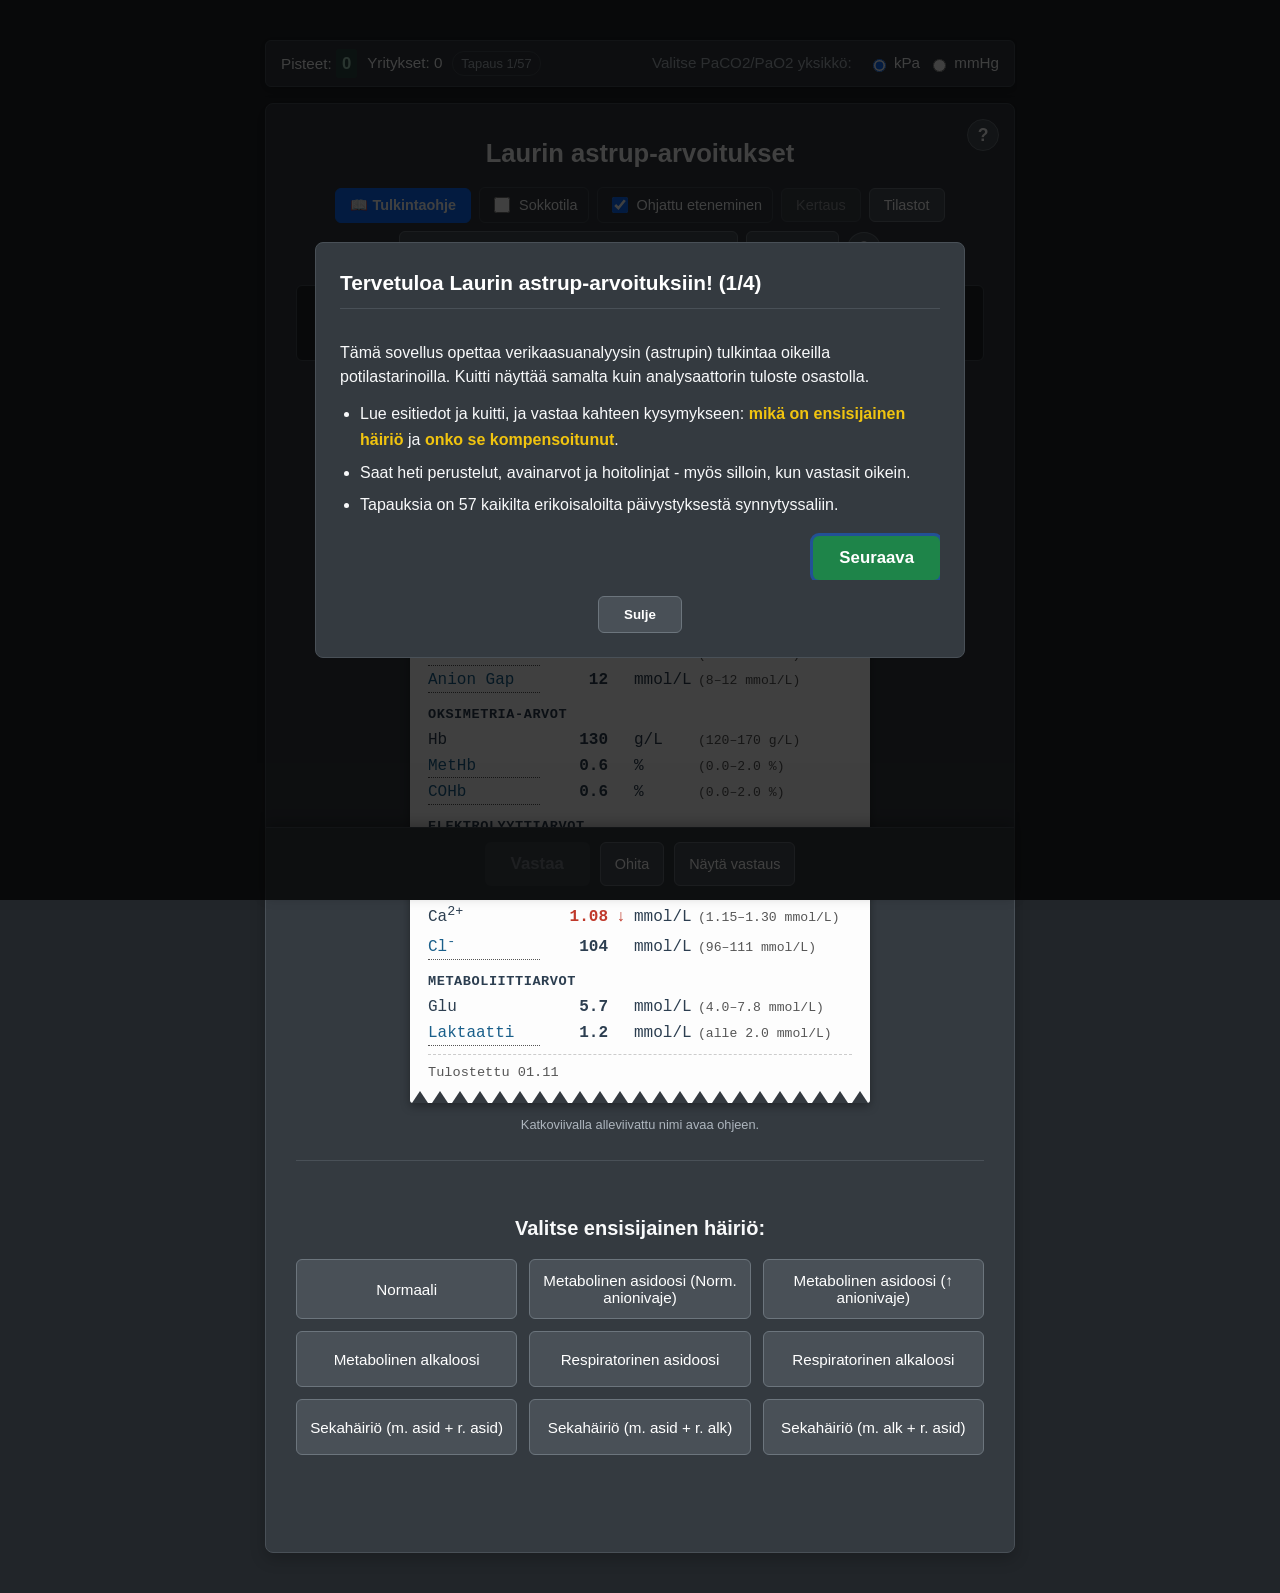
==== commit 0876c6ad: "Update index.html" ====
--- a/index.html
+++ b/index.html
@@ -1794,7 +1794,7 @@
   helpTitleCOHb: "Häkähemoglobiini (COHb)",
   helpContentGeneral: React.createElement(Fragment, null, React.createElement("p", {
     className: "help-lead"
-  }, "Viisi kysymystä aina samassa järjestyksessä. Käy ne läpi ennen kuin katsot tapauskertomusta – niin opit lukemaan arvoja etkä arvaamaan diagnoosia."), React.createElement("h4", null, "1. Onko pH poikkeava?"), React.createElement("p", null, "Alle 7.35 on asidemia, yli 7.45 alkalemia. Normaali pH ei sulje pois häiriötä: se voi olla täysin kompensoitu, tai kaksi vastakkaista häiriötä voi kumota toisensa."), React.createElement("h4", null, "2. Kumpi selittää pH:n, pCO2 vai HCO3-?"), React.createElement("p", null, "Ensisijainen häiriö on se arvo, joka on muuttunut ", React.createElement("em", null, "samaan suuntaan"), " kuin pH-poikkeama."), React.createElement("table", {
+  }, "Viisi kysymystä aina samassa järjestyksessä. Käy ne läpi ennen kuin katsot tapauskertomusta, niin opit lukemaan arvoja etkä arvaamaan diagnoosia."), React.createElement("h4", null, "1. Onko pH poikkeava?"), React.createElement("p", null, "Alle 7.35 on asidemia, yli 7.45 alkalemia. Normaali pH ei sulje pois häiriötä: se voi olla täysin kompensoitu, tai kaksi vastakkaista häiriötä voi kumota toisensa."), React.createElement("h4", null, "2. Kumpi selittää pH:n, pCO2 vai HCO3-?"), React.createElement("p", null, "Ensisijainen häiriö on se arvo, joka on muuttunut ", React.createElement("em", null, "samaan suuntaan"), " kuin pH-poikkeama."), React.createElement("table", {
     className: "help-table"
   }, React.createElement("thead", null, React.createElement("tr", null, React.createElement("th", null, "Löydös"), React.createElement("th", null, "Ensisijainen häiriö"))), React.createElement("tbody", null, React.createElement("tr", null, React.createElement("td", null, "pH matala + pCO2 korkea"), React.createElement("td", null, "Respiratorinen asidoosi")), React.createElement("tr", null, React.createElement("td", null, "pH matala + HCO3- matala"), React.createElement("td", null, "Metabolinen asidoosi")), React.createElement("tr", null, React.createElement("td", null, "pH korkea + pCO2 matala"), React.createElement("td", null, "Respiratorinen alkaloosi")), React.createElement("tr", null, React.createElement("td", null, "pH korkea + HCO3- korkea"), React.createElement("td", null, "Metabolinen alkaloosi")))), React.createElement("h4", null, "3. Yrittääkö toinen arvo korjata tilannetta?"), React.createElement("p", null, "Katso nyt sitä arvoa, joka ", React.createElement("em", null, "ei"), " ole ensisijainen häiriö. Kompensaation aste luetaan suoraan arvoista – laskukaavoja ei tarvita."), React.createElement("table", {
     className: "help-table"
@@ -1810,7 +1810,7 @@
   }, "Hoida syy, älä lukua. Bikarbonaatin antaminen korjaa numeron mutta ei kudosten hapensaantia, ja hyöty siitä on harvinaista.")),
   helpContentPCO2: unit => React.createElement(Fragment, null, React.createElement("p", {
     className: "help-lead"
-  }, "Viitearvo ", unit === "mmHg" ? "34–45 mmHg" : "4.5–6.0 kPa", ". Mittaa sitä, kuinka hyvin potilas ventiloi – ei mitään muuta."), React.createElement("ul", null, React.createElement("li", null, React.createElement("strong", null, "Korkea pCO2"), " tarkoittaa, että potilas hengittää liian vähän. Syitä: hengityskeskuksen lama (opioidit, rauhoittavat lääkkeet, päihteet), hengityslihasten heikkous tai väsyminen, ahtauttava keuhkosairaus, kipu ja väärin säädetty hengityskone."), React.createElement("li", null, React.createElement("strong", null, "Matala pCO2"), " tarkoittaa, että potilas hengittää tavallista enemmän. Syitä: kipu, jännitys, kuume, infektio, keuhkoembolia, astma, raskaus – tai metabolisen asidoosin kompensaatio."), React.createElement("li", null, "Nukutetulla ja hengityskoneessa olevalla potilaalla pCO2 on käytännössä se, minkä kone määrää.")), React.createElement("div", {
+  }, "Viitearvo ", unit === "mmHg" ? "34–45 mmHg" : "4.5–6.0 kPa", ". Mittaa sitä, kuinka hyvin potilas ventiloi, ei mitään muuta."), React.createElement("ul", null, React.createElement("li", null, React.createElement("strong", null, "Korkea pCO2"), " tarkoittaa, että potilas hengittää liian vähän. Syitä: hengityskeskuksen lama (opioidit, rauhoittavat lääkkeet, päihteet), hengityslihasten heikkous tai väsyminen, ahtauttava keuhkosairaus, kipu ja väärin säädetty hengityskone."), React.createElement("li", null, React.createElement("strong", null, "Matala pCO2"), " tarkoittaa, että potilas hengittää tavallista enemmän. Syitä: kipu, jännitys, kuume, infektio, keuhkoembolia, astma, raskaus – tai metabolisen asidoosin kompensaatio."), React.createElement("li", null, "Nukutetulla ja hengityskoneessa olevalla potilaalla pCO2 on käytännössä se, minkä kone määrää.")), React.createElement("div", {
     className: "help-tip"
   }, React.createElement("strong", null, "Vaarallisin löydös on normaali pCO2 väsyvällä, tiheään hengittävällä potilaalla."), " Astmakohtauksessa tai vaikeassa metabolisessa asidoosissa pCO2:n kuuluisi olla matala. Nousu viitealueelle kertoo, etteivät hengityslihakset enää jaksa, ja ennakoi hengityksen pysähtymistä."), React.createElement("p", {
     className: "help-note"
@@ -1834,7 +1834,7 @@
   }, "Viitearvo −3…+3 mmol/l. Selkein yksittäinen mittari aineenvaihdunnan osalta."), React.createElement("ul", null, React.createElement("li", null, "BE kertoo, kuinka paljon happoa tai emästä tarvittaisiin palauttamaan pH normaaliksi. Hengityksen osuus on vakioitu pois, ja juuri se tekee BE:stä käyttökelpoisen."), React.createElement("li", null, "Negatiivinen BE tarkoittaa metabolista asidoosia, positiivinen metabolista alkaloosia. Luvun suuruus kertoo vaikeusasteen."), React.createElement("li", null, React.createElement("strong", null, "BE ei juuri muutu tuoreessa respiratorisessa häiriössä."), " Jos pCO2 on korkea mutta BE normaali, tilanne on akuutti. Jos BE on selvästi positiivinen, munuaiset ovat kompensoineet päiväkausia. Tämä on nopein tapa erottaa akuutti ja krooninen hiilidioksidin kertyminen."), React.createElement("li", null, "Vammapotilaalla selvästi negatiivinen BE kertoo vuodon määrästä ja huonosta kudosverenkierrosta."), React.createElement("li", null, "BE ei kerro syytä. Erottelu tehdään anionivajeen, laktaatin ja kliinisen kuvan avulla."))),
   helpContentAG: React.createElement(Fragment, null, React.createElement("p", {
     className: "help-lead"
-  }, "Viitearvo n. 8–12 mmol/l. Analysaattori laskee anionivajeen valmiiksi natriumista, kloridista ja bikarbonaatista – sinun tehtäväsi on tulkita se."), React.createElement("p", null, "Anionivaje kuvaa niitä anioneja, joita ei rutiinisti mitata. Metabolisessa asidoosissa kysymys on aina sama: ", React.createElement("strong", null, "onko vereen kertynyt jotain tuntematonta anionia/happoa vai onko emästä menetetty?")), React.createElement("h4", null, "Anionivaje koholla – happoa on kertynyt"), React.createElement("ul", null, React.createElement("li", null, React.createElement("strong", null, "Laktaatti:"), " sokki, verenvuoto, sepsis, suolen tai raajan verenkiertohäiriö, kouristuskohtaus, kova rasitus"), React.createElement("li", null, React.createElement("strong", null, "Ketoaineet:"), " diabeettinen ketoasidoosi, alkoholi ja nälkiintyminen"), React.createElement("li", null, React.createElement("strong", null, "Munuaisten vajaatoiminta:"), " happamat kuona-aineet jäävät elimistöön"), React.createElement("li", null, React.createElement("strong", null, "Myrkytykset:"), " metanoli, etyleeniglykoli, salisylaatti")), React.createElement("h4", null, "Anionivaje normaali – emästä on menetetty"), React.createElement("p", null, "Bikarbonaattia menetetään ja kloridi jää sen tilalle, joten kloridi on tyypillisesti koholla. Tavallisimmat syyt ovat ripuli, runsaseritteinen avanne ja suuret määrät 0.9 % keittosuolaliuosta. Harvinaisempana munuaistubulusten toimintahäiriö."), React.createElement("div", {
+  }, "Viitearvo n. 8–12 mmol/l. Analysaattori laskee anionivajeen valmiiksi natriumista, kloridista ja bikarbonaatista, sinun tehtäväsi on tulkita se."), React.createElement("p", null, "Anionivaje kuvaa niitä anioneja, joita ei rutiinisti mitata. Metabolisessa asidoosissa kysymys on aina sama: ", React.createElement("strong", null, "onko vereen kertynyt jotain tuntematonta anionia/happoa vai onko emästä menetetty?")), React.createElement("h4", null, "Anionivaje koholla – happoa on kertynyt"), React.createElement("ul", null, React.createElement("li", null, React.createElement("strong", null, "Laktaatti:"), " sokki, verenvuoto, sepsis, suolen tai raajan verenkiertohäiriö, kouristuskohtaus, kova rasitus"), React.createElement("li", null, React.createElement("strong", null, "Ketoaineet:"), " diabeettinen ketoasidoosi, alkoholi ja nälkiintyminen"), React.createElement("li", null, React.createElement("strong", null, "Munuaisten vajaatoiminta:"), " happamat kuona-aineet jäävät elimistöön"), React.createElement("li", null, React.createElement("strong", null, "Myrkytykset:"), " metanoli, etyleeniglykoli, salisylaatti")), React.createElement("h4", null, "Anionivaje normaali – emästä on menetetty"), React.createElement("p", null, "Bikarbonaattia menetetään ja kloridi jää sen tilalle, joten kloridi on tyypillisesti koholla. Tavallisimmat syyt ovat ripuli, runsaseritteinen avanne ja suuret määrät 0.9 % keittosuolaliuosta. Harvinaisempana munuaistubulusten toimintahäiriö."), React.createElement("div", {
     className: "help-tip"
   }, "Muista, että anionivaje kannattaa katsoa myös silloin, kun pH on normaali. Kohonnut anionivaje kertoo happokuormasta, vaikka jokin toinen häiriö peittäisi sen vaikutuksen pH:hon.")),
   helpContentLac: React.createElement(Fragment, null, React.createElement("p", {
@@ -2114,7 +2114,7 @@
   correctPrimary: texts.metabolicAcidosisNAGMA,
   correctCompensation: texts.partiallyCompensated,
   explanation: "Metabolinen asidoosi (matala pH, HCO3- 14, BE -11), jota hengitys kompensoi osittain. Tässä anionivaje on kuitenkin normaali (8) ja kloridi korkea (115). Ripulissa menetetään bikarbonaattia suoraan suolistosta, ja sen tilalle elimistöön jää kloridia. Tämä on tyypillinen normaalin anionivajeen asidoosi. Kalium on matala, koska sitäkin menetetään ulosteeseen.",
-  treatment: "Nesteytys balansoidulla liuoksella (esim. Ringer) ja kaliumin korvaus. Runsas keittosuolaliuos voi pahentaa asidoosia."
+  treatment: "Nesteytys balansoidulla liuoksella (esim. Ringer) ja kaliumin korvaus. Runsas keittosuolaliuos voi pahentaa asidoosia koska se sisältää paljon kloridia."
 }, {
   id: "Salicylate01",
   label: "Salisylaattimyrkytys",
@@ -2143,7 +2143,7 @@
   correctPrimary: texts.mixedMetAcidRespAlk,
   correctCompensation: "N/A",
   explanation: "Tässä on kaksi häiriötä yhtä aikaa. pCO2 on hyvin matala: salisylaatti kiihdyttää hengityskeskusta, mistä seuraa respiratorinen alkaloosi. Samalla HCO3- ja BE ovat matalat ja anionivaje korkea (24), eli mukana on metabolinen asidoosi. pH on lievästi alkalinen, joten hengityksen vaikutus on voimakkaampi. Tiheä hengitys ja tinnitus yhdessä ovat klassinen vihje.",
-  treatment: "Päivystyshoito: nesteytys, bikarbonaatti ja vaikeissa myrkytyksissä dialyysi. Jos potilas joudutaan nukuttamaan, hengitystä on jatkettava tiheänä, muuten pH romahtaa."
+  treatment: "Päivystyshoito: nesteytys, bikarbonaatti ja vaikeissa myrkytyksissä dialyysi. Jos potilas joudutaan nukuttamaan, hengitystä on jatkettava ventiloimalla nopeataajuisena, muuten pH romahtaa."
 }, {
   id: "Vomiting01",
   label: "Pitkittynyt oksentelu",
@@ -2172,7 +2172,7 @@
   correctPrimary: texts.metabolicAlkalosis,
   correctCompensation: texts.partiallyCompensated,
   explanation: "pH on korkea eli alkaloosi. HCO3- (38) ja BE (+14) ovat korkeat, joten häiriö on metabolinen: oksentaessa menetetään mahahappoa. Hengitys kompensoi hidastumalla, joten pCO2 on koholla, mutta pH ei ole vielä normaali. Tyypilliset seuralaiset ovat matala kloridi (85), matala kalium (3.0) ja kuivuminen.",
-  treatment: "Nesteytys keittosuolaliuoksella sekä kaliumin ja kloridin korvaus. Oksentelun syy selvitetään."
+  treatment: "Nesteytys keittosuolaliuoksella sekä kaliumin ja kloridin korvaus. Oksentelun syy kuuluu selvittää."
 }, {
   id: "Diuretics01",
   label: "Diureettihoito",
@@ -2201,14 +2201,14 @@
   correctPrimary: texts.metabolicAlkalosis,
   correctCompensation: texts.partiallyCompensated,
   explanation: "Metabolinen alkaloosi: korkea pH, korkea HCO3- (35) ja positiivinen BE. Hengitys kompensoi hidastumalla (pCO2 koholla), mutta osittain. Nesteenpoistolääke lisää hapon ja kaliumin eritystä virtsaan. Matala kalium (3.0) selittää lihasoireet, ja matala kloridi kertoo, mitä hoidossa pitää korvata.",
-  treatment: "Diureetin annoksen säätö sekä kaliumin ja kloridin korvaus. Tarkista myös magnesium."
+  treatment: "Diureetin annoksen säätö sekä kaliumin ja kloridin korvaus."
 }, {
   id: "RespAcidChronic01",
   label: "COPD, vakaa vaihe",
   specialty: "Sisätaudit",
   oxygen: "Kotihappi 1 l/min",
   difficulty: 2,
-  context: "65v mies, vaikea COPD vakaassa vaiheessa. Kotihappi käytössä.",
+  context: "65v mies, vaikea COPD vakaassa vaiheessa. Happirikastin kotona käytössä.",
   values: {
     age: 65,
     pH: 7.37,
@@ -2230,7 +2230,7 @@
   correctPrimary: texts.respiratoryAcidosis,
   correctCompensation: texts.compensated,
   explanation: "pH on viitealueella, mutta sekä pCO2 (7.7) että HCO3- (33) ovat koholla. Se tarkoittaa täysin kompensoitua häiriötä. Kumpi on ensisijainen? pH on alle 7.40 eli asidoosin puolella, ja sen selittää korkea pCO2: keuhkot eivät saa hiilidioksidia ulos. Munuaiset ovat vastanneet pidättämällä bikarbonaattia, mikä vie päiviä, joten tilanne on krooninen. Tämä on potilaan oma normaalitaso. Koholla oleva COHb ja korkea hemoglobiini sopivat tupakointiin.",
-  treatment: "COPD:n perushoito ja tupakoinnin lopetus. Happihoidossa tavoitesaturaatio on matalampi (88-92 %). Tätä pCO2-arvoa ei pidä yrittää korjata normaaliksi."
+  treatment: "COPD:n perushoito ja tupakoinnin lopetus. Happihoidossa tavoitesaturaatio on matalampi (88-92 %). Tätä pCO2-arvoa ei pidä yrittää korjata normaaliksi, sillä se aiheuttaa potilaalle hengityslaman."
 }, {
   id: "RespAcidAcuteExac01",
   label: "COPD, pahenemisvaihe",
@@ -2317,7 +2317,7 @@
   correctPrimary: texts.respiratoryAlkalosis,
   correctCompensation: texts.nonCompensated,
   explanation: "Korkea pH ja matala pCO2 (3.5) eli respiratorinen alkaloosi: hyperventilaatio puhaltaa hiilidioksidia ulos. HCO3- ja BE ovat normaalit, joten kompensaatiota ei ole ehtinyt tulla ja tilanne on akuutti. Pistely sormissa ja suun ympärillä johtuu ionisoidun kalsiumin laskusta, joka on alkaloosin suora seuraus.",
-  treatment: "Rauhoittelu ja hengityksen ohjaus. Paperipussiin hengittämistä ei käytetä. Varmista ensin, ettei tiheän hengityksen taustalla ole esimerkiksi keuhkoemboliaa tai astmaa."
+  treatment: "Rauhoittelu ja hengityksen ohjaus. Paperipussiin hengittämistä ei käytetä."
 }, {
   id: "RespAlkChronicCirrhosis01",
   label: "Maksakirroosi",
@@ -2375,7 +2375,7 @@
   correctPrimary: texts.respiratoryAlkalosis,
   correctCompensation: texts.nonCompensated,
   explanation: "Korkea pH ja matala pCO2 eli akuutti respiratorinen alkaloosi (HCO3- ja BE normaalit). Tärkein löydös on kuitenkin yhdistelmä: potilas hengittää tiheästi JA happiarvo on silti matala. Terveillä keuhkoilla tiheä hengitys nostaisi happiarvoa, joten kaasujenvaihdossa on jotain vikaa. Äkillinen hengenahdistus pitkän lennon jälkeen tekee keuhkoemboliasta todennäköisen. Muista, että normaali astrup ei sulje pois keuhkoemboliaa.",
-  treatment: "Happihoito ja antikoagulaatio. Jos potilas on verenkierrollisesti epävakaa, liuotushoito."
+  treatment: "Happihoito ja antikoagulaatio. Jos potilas on hemodynaamisesti epävakaa, liuotushoito."
 }, {
   id: "Normal01",
   label: "Terve verrokki",
@@ -2462,7 +2462,7 @@
   correctPrimary: texts.respiratoryAcidosis,
   correctCompensation: texts.nonCompensated,
   explanation: "Matala pH ja korkea pCO2 (9.0) eli respiratorinen asidoosi. HCO3- ja BE ovat normaalit, joten kompensaatiota ei ole: tilanne on akuutti. Syynä on opioidin aiheuttama liian hidas hengitys. Heräämön tärkein oppi: lisähapen kanssa pulssioksimetri voi näyttää kohtalaista lukemaa, vaikka potilaalle kertyy hiilidioksidia. Saturaatio ei kerro ventilaatiosta.",
-  treatment: "Herättely, happi ja hengityksen avustaminen, tarvittaessa naloksoni pieninä annoksina. Potilasta seurataan, koska väsymys voi uusia."
+  treatment: "Herättely, happi ja hengityksen avustaminen, tarvittaessa naloksoni pieninä annoksina. Potilasta seurataan, koska tilanne voi uusia."
 }, {
   id: "AnxietyHypervent01",
   label: "Leikkausjännitys",
@@ -2491,7 +2491,7 @@
   correctPrimary: texts.respiratoryAlkalosis,
   correctCompensation: texts.nonCompensated,
   explanation: "Korkea pH ja matala pCO2 eli respiratorinen alkaloosi. HCO3- ja BE ovat normaalit, joten tilanne on akuutti ja kompensoitumaton. Matala ionisoitu kalsium (1.08) selittää pistelyn: alkaloosissa kalsium sitoutuu tiukemmin valkuaisaineisiin, jolloin vapaan kalsiumin määrä laskee.",
-  treatment: "Rauhoittelu ja hengityksen ohjaus, tarvittaessa kevyt esilääkitys. Varmista, ettei taustalla ole kipua tai hapenpuutetta."
+  treatment: "Rauhoittelu ja hengityksen ohjaus, tarvittaessa kevyt esilääkitys."
 }, {
   id: "ESRDpreOp01",
   label: "Väliin jäänyt dialyysi",
@@ -2607,7 +2607,7 @@
   correctPrimary: texts.metabolicAlkalosis,
   correctCompensation: texts.partiallyCompensated,
   explanation: "Korkea pH sekä korkea HCO3- (39) ja BE (+15) eli metabolinen alkaloosi. Hengitys kompensoi hidastumalla (pCO2 koholla), mutta osittain. Syitä on kaksi samaan suuntaan: mahaletkun imu vie mahahappoa ja furosemidi lisää hapon eritystä virtsaan. Matala kloridi (88) ja matala kalium (3.1) ovat tyypilliset seuralaiset ja kertovat, mitä pitää korvata.",
-  treatment: "Mahaletkun imun tarpeen arviointi, diureetin tauko, keittosuolaliuos sekä kaliumin ja kloridin korvaus."
+  treatment: "Nenämahaletkun imun tarpeen arviointi, diureetin tauko, keittosuolaliuos sekä kaliumin ja kloridin korvaus."
 }, {
   id: "COPD_Vomiting01",
   label: "COPD ja oksentelu",
@@ -2665,7 +2665,7 @@
   correctPrimary: texts.respiratoryAlkalosis,
   correctCompensation: texts.nonCompensated,
   explanation: "Korkea pH ja matala pCO2 eli respiratorinen alkaloosi: ahdistunut potilas hengittää tiheästi ja puhaltaa hiilidioksidia ulos. HCO3- ja BE ovat normaalit, joten kompensaatiota ei ole ehtinyt tulla ja tilanne on tuore. Tämä on astmakohtauksen odotettu ja rauhoittava löydös. Happiarvo on silti hieman matala, koska ahtautuneet keuhkoputket sotkevat ilman ja verenkierron kohtaamista. Seuraa pCO2:ta: jos se alkaa nousta kohti viitealuetta, potilas ei ole paranemassa vaan väsymässä.",
-  treatment: "Avaava lääke sumuttimella, kortisoni ja happi. Astrup ei ohjaa hoitoa tässä vaiheessa, vaan potilaan vointi ja PEF."
+  treatment: "Avaava lääke (salbutamoli) inhaloiden, kortisoni ja happi. Astrup ei ohjaa hoitoa tässä vaiheessa, vaan potilaan vointi."
 }, {
   id: "AsthmaTiring01",
   label: "Astmakohtaus, väsyvä potilas",
@@ -2723,7 +2723,7 @@
   correctPrimary: texts.respiratoryAcidosis,
   correctCompensation: texts.nonCompensated,
   explanation: "Matala pH ja korkea pCO2 eli respiratorinen asidoosi. HCO3- ja BE ovat normaalit, joten tilanne on akuutti ja kompensoitumaton. Tässä näkyy kohtauksen koko kaari samalla potilaalla: alussa pCO2 oli matala, väsyessä ”normaali” ja nyt korkea - suunta ratkaisee, ei yksittäinen luku. Korkea pCO2 kertoo hengityslihasten uupumisesta ja on hengenvaarallinen löydös, ja hiljentyneet hengitysäänet sopivat samaan kuvaan. Matala kalium ja lievä laktaatin nousu selittyvät salbutamolilla ja hengitystyöllä.",
-  treatment: "Hätätilanne: tehostettu avaava lääkitys, kortisoni ja välitön valmius hengityksen tukemiseen. Anestesialääkäri paikalle ajoissa."
+  treatment: "Hätätilanne: tehostettu avaava lääkitys, kortisoni ja välitön valmius hengityksen tukemiseen vaikka ventiloimalla. Anestesialääkäri paikalle ajoissa."
 }, {
   id: "Pneumonia01",
   label: "Vaikea keuhkokuume",
@@ -2781,7 +2781,7 @@
   correctPrimary: texts.respiratoryAlkalosis,
   correctCompensation: texts.nonCompensated,
   explanation: "Korkea pH ja matala pCO2 eli akuutti respiratorinen alkaloosi. HCO3- ja BE ovat normaalit, joten kompensaatiota ei ole. Tiheä hengitys on infektiossa varhainen ja helposti ohitettu merkki, ja se näkyy astrupissa ennen kuin verenpaine laskee. Happeutuminen on ikään nähden normaali, joten kyse ei ole keuhko-ongelmasta. Laktaatti 2.3 on lievästi koholla ja ansaitsee kontrollin.",
-  treatment: "Virtsanäytteet ja veriviljelyt, mikrobilääke ja nesteytys. Ota laktaatti uudelleen: nouseva laktaatti tai laskeva verenpaine tarkoittaa erikoissairaanhoitoa."
+  treatment: "Virtsanäytteet ja veriviljelyt, mikrobilääke ja nesteytys. Ota laktaatti uudelleen: nouseva laktaatti tai laskeva verenpaine tarkoittaa kiirettä."
 }, {
   id: "Seizure01",
   label: "Kouristuskohtauksen jälkitila",
@@ -2810,7 +2810,7 @@
   correctPrimary: texts.metabolicAcidosisHAGMA,
   correctCompensation: texts.nonCompensated,
   explanation: "Metabolinen asidoosi: matala pH, matala HCO3- ja BE -11. pCO2 on vielä viitealueella, joten hengityskompensaatio ei ole ehtinyt käynnistyä - näyte on otettu heti tapahtuman jälkeen. Anionivaje on korkea (25) ja selittyy laktaatilla (9.0): kouristelevat lihakset tuottavat hetkessä suuren määrän maitohappoa. Kaksi opetusta: kompensaatio vie aina aikaa, ja hyvin korkea laktaatti ei aina tarkoita sepsistä tai iskemiaa.",
-  treatment: "Tämä korjaantuu itsestään noin tunnissa, kun lihastyö loppuu. Älä anna bikarbonaattia. Kontrolloi arvo ja keskity kohtauksen syyn selvittämiseen sekä verensokeriin."
+  treatment: "Tämä korjaantuu itsestään noin tunnissa, kun lihastyö loppuu. Älä anna bikarbonaattia. Kontrolloi arvo ja keskity kohtauksen syyn selvittämiseen."
 }, {
   id: "Rhabdo01",
   label: "Rabdomyolyysi",
@@ -2868,7 +2868,7 @@
   correctPrimary: texts.metabolicAcidosisHAGMA,
   correctCompensation: texts.partiallyCompensated,
   explanation: "Metabolinen asidoosi, jota hengitys kompensoi osittain. Anionivaje (20) ja laktaatti (5.8) ovat korkeat: verenpaine on romahtanut eivätkä kudokset saa happea. Matala happiarvo selittyy keuhkoputkien supistumisella. Astrup kertoo siis vain sen, kuinka sairas potilas on.",
-  treatment: "Adrenaliini lihakseen reiteen heti, sen jälkeen makuuasento jalat koholla, happi ja runsas nesteytys. Älä odota verikaasuanalyysia - diagnoosi ja hoito perustuvat kliiniseen kuvaan."
+  treatment: "Adrenaliini lihakseen reiteen heti, sen jälkeen makuuasento jalat koholla, happi ja runsas nesteytys. Älä odota verikaasuanalyysia, koska diagnoosi ja hoito perustuvat kliiniseen kuvaan."
 }, {
   id: "GBS01",
   label: "Neuromuskulaarinen hengitysvajaus",
@@ -2897,7 +2897,7 @@
   correctPrimary: texts.respiratoryAcidosis,
   correctCompensation: texts.nonCompensated,
   explanation: "Matala pH ja korkea pCO2 eli respiratorinen asidoosi. HCO3- ja BE ovat normaalit, joten tilanne on akuutti ja kompensoitumaton. Keuhkot ovat terveet, mutta hengityslihakset ovat halvaantumassa - pumppu pettää, ei kaasujenvaihto. Muista, että astrup muuttuu tässä sairaudessa vasta myöhään: normaali arvo ei riitä rauhoittamaan, jos potilas ei jaksa puhua lausetta loppuun.",
-  treatment: "Tehohoidon arvio kiireellisesti ja valmius hengityskonehoitoon. Seurantaan kuuluu toistuva puhallustesti ja kliininen arvio, ei pelkkä verikaasuanalyysi."
+  treatment: "Tässä on kyseessä Guillain-Barren syndrooma. Tehohoidon arvio kiireellisesti ja valmius hengityskonehoitoon. Seurantaan kuuluu toistuva hengitysfunktion seuranta ja kliininen arvio, ei pelkkä verikaasuanalyysi."
 }, {
   id: "COPDOxygen01",
   label: "COPD ja liiallinen happilisä",
@@ -2926,7 +2926,7 @@
   correctPrimary: texts.respiratoryAcidosis,
   correctCompensation: texts.partiallyCompensated,
   explanation: "Matala pH ja hyvin korkea pCO2 eli respiratorinen asidoosi. HCO3- (33) ja BE (+6) ovat koholla eli munuaiset ovat kompensoineet jo pitkään: pohjalla on krooninen hiilidioksidin kertyminen, jonka päälle on tullut akuutti paheneminen, ja kompensaatio jää osittaiseksi. Huomaa pO2 22 - reilusti liikaa. Vaikeassa COPD:ssä liiallinen happilisä pahentaa hiilidioksidin kertymistä, ja seurauksena on uneliaisuus eli hiilidioksidinarkoosi. Koholla oleva COHb ja korkea hemoglobiini kertovat tupakoinnista, eivät häkämyrkytyksestä.",
-  treatment: "Vähennä happilisä hallituksi (tavoite SpO2 88-92 %), avaava lääkitys ja pahenemisvaiheen hoito. Jos pH pysyy matalana, maskiventilaatio (NIV)."
+  treatment: "Vähennä happilisä hallituksi (tavoite SpO2 88-92 %), avaava lääkitys ja pahenemisvaiheen hoito. Jos pH pysyy matalana, hengitystukihoito (NIV)."
 }, {
   id: "Normal03",
   label: "Lihasperäinen rintakipu",
@@ -2985,7 +2985,7 @@
   correctPrimary: texts.normal,
   correctCompensation: "N/A",
   explanation: "Katso kuitin ylälaita: näytetyyppi on laskimo. Laskimoveressä pO2 on aina matala eikä kerro keuhkojen toiminnasta mitään - potilaan SpO2 97 % huoneilmalla todistaa, että happeutuminen on kunnossa. Laskimonäytteessä pCO2 on noin 0.5-1 kPa valtimoarvoa korkeampi ja pH noin 0.03 yksikköä matalampi, joten nämäkin lukemat ovat laskimonäytteelle tavanomaiset. Happo-emästilasta (pH, HCO3-, BE) laskimonäyte kertoo kohtalaisen hyvin, mutta hapetusta sillä ei voi arvioida. Punaisena hehkuva pO2 johti tässä melkein turhaan hälytykseen.",
-  treatment: "Ei hoidettavaa. Jos happeutumisesta tarvitaan tieto, ota valtimonäyte - ja katso aina ensin, mitä näytettä analysaattori kertoo mitanneensa."
+  treatment: "Ei hoidettavaa. Jos happeutumisesta tarvitaan tieto, ota valtimonäyte ja katso aina ensin, mitä näytettä analysaattori kertoo mitanneensa."
 }, {
   id: "Bronchiolitis01",
   label: "Bronkioliitti",
@@ -3014,7 +3014,7 @@
   correctPrimary: texts.respiratoryAcidosis,
   correctCompensation: texts.nonCompensated,
   explanation: "Matala pH ja korkea pCO2 eli respiratorinen asidoosi. HCO3- ja BE ovat normaalit, joten kompensaatiota ei ole ehtinyt tulla. Ahtautuneet pienet ilmatiet estävät hiilidioksidin poistumisen, ja pieni vauva väsyy nopeasti, koska hengitystyö on suurta suhteessa voimavaroihin. Lisähappi on korjannut happiarvon, mutta se ei ratkaise hiilidioksidiongelmaa.",
-  treatment: "Hengitystuki (ylipainehoito tai virtausviikset), imut ja nesteytys sekä tiivis seuranta. Uupuva vauva ja nouseva pCO2 tarkoittavat tehohoidon arviota."
+  treatment: "Hengitystuki (ylipainehoito tai korkeavirtausviikset), imut ja nesteytys sekä tiivis seuranta. Uupuva vauva ja nouseva pCO2=lastenlääkärin ja tehohoidon arvio."
 }, {
   id: "PedGastro01",
   label: "Lapsen gastroenteriitti",
@@ -3043,7 +3043,7 @@
   correctPrimary: texts.metabolicAcidosisNAGMA,
   correctCompensation: texts.partiallyCompensated,
   explanation: "Metabolinen asidoosi, jota tiheä hengitys kompensoi osittain. Anionivaje on normaali (10) ja kloridi korkea (114): ripulissa menetetään bikarbonaattia suolen kautta ja kloridi jää sen tilalle. Kalium on matala samasta syystä. Huomaa verensokeri 3.6 - pieni lapsi käyttää sokerivarastonsa nopeasti loppuun, kun syöminen ei onnistu.",
-  treatment: "Nesteytys, ensisijaisesti suun kautta ripulijuomana. Jos lapsi ei juo tai on veltto, suonensisäinen nesteytys sokeripitoisella liuoksella ja kaliumin korvaus."
+  treatment: "Nesteytys, ensisijaisesti suun kautta ripulijuomana. Jos lapsi ei juo tai on veltto, suonensisäinen nesteytys sokeripitoisella liuoksella (aina lasten tapauksessa) ja kaliumin korvaus."
 }, {
   id: "PyloricStenosis01",
   label: "Pylorusstenoosi",
@@ -3072,7 +3072,7 @@
   correctPrimary: texts.metabolicAlkalosis,
   correctCompensation: texts.partiallyCompensated,
   explanation: "Korkea pH sekä korkea HCO3- (37) ja BE (+13) eli metabolinen alkaloosi. Hengitys kompensoi hidastumalla, joten pCO2 on koholla, mutta pH ei ole vielä normaali. Mahaportin ahtauma estää ruoan etenemisen, ja oksennuksen mukana menetetään mahahappoa. Matala kloridi (90) ja matala kalium (2.9) täydentävät klassisen kolmikon.",
-  treatment: "Tämä ei ole päivystysleikkaus vaan ensin nestehoito: keittosuolaliuosta ja kaliumia, kunnes kloridi ja happo-emästila ovat korjaantuneet. Alkalinen vauva ei kestä nukutusta, koska hengitys herkästi lamaantuu."
+  treatment: "Tässä hoito ei ole välitön päivystysleikkaus vaan ensin nestehoito: keittosuolaliuosta ja kaliumia, kunnes kloridi ja happo-emästila ovat korjaantuneet. Alkalinen vauva ei kestä nukutusta, koska hengitys herkästi lamaantuu."
 }, {
   id: "MetHb01",
   label: "Methemoglobinemia",
@@ -3101,14 +3101,14 @@
   correctPrimary: texts.normal,
   correctCompensation: "N/A",
   explanation: "Happo-emästila on täysin normaali: pH, pCO2, HCO3- ja BE ovat kaikki viitealueilla. Poikkeava luku löytyy oksimetriasta: MetHb 24 %. Sininen lapsi, jonka happiosapaine on normaali ja jonka saturaatio ei nouse hapella, on methemoglobinemiaa kunnes toisin todistetaan. Puuduttava voide (prilokaiini) on tavallinen aiheuttaja, ja alle 3 kuukauden ikäiset ovat erityisen herkkiä.",
-  treatment: "Lopeta altiste ja anna happea. Oireiselle tai selvästi koholla olevalle pitoisuudelle annetaan metyleenisinistä. Tämä tapaus muistuttaa, että happo-emästila ja happeutuminen ovat kaksi eri asiaa."
+  treatment: "Lopeta altiste ja anna happea. Oireiselle tai selvästi koholla olevalle pitoisuudelle annetaan i.v. metyleenisinistä. Muista että happo-emästila ja happeutuminen ovat kaksi eri asiaa."
 }, {
   id: "NewT1DM01",
   label: "Tuore tyypin 1 diabetes",
   specialty: "Lastentaudit",
   oxygen: "Huoneilma",
   difficulty: 2,
-  context: "15v poika, jota on viikkojen ajan janottanut ja joka on laihtunut. Nyt vatsakipua, oksentelua ja uneliaisuutta. Hengitys on syvää ja huohottavaa, ja siinä on makea haju.",
+  context: "15v poika, jota on viikkojen ajan janottanut ja joka on laihtunut. Nyt vatsakipua, oksentelua ja uneliaisuutta. Hengitys on syvää ja huohottavaa, ja siinä on asetonin haju.",
   values: {
     age: 15,
     pH: 7.11,
@@ -3159,7 +3159,7 @@
   correctPrimary: texts.respiratoryAcidosis,
   correctCompensation: texts.nonCompensated,
   explanation: "Matala pH ja korkea pCO2 eli respiratorinen asidoosi, jossa HCO3- ja BE ovat normaalit eli kompensaatiota ei ole. Syy ei ole keuhkosairaus vaan kipu: potilas ei uskalla hengittää syvään, jolloin ventilaatio jää liian pieneksi. Samasta syystä keuhkon pohjat painuvat kasaan ja happiarvo laskee.",
-  treatment: "Tehokas kivunhoito on tässä hengityshoitoa - puudutus tai epiduraali, säännöllinen kipulääkitys ja hengitysharjoitukset. Ilman sitä seuraa keuhkokuume."
+  treatment: "Tehokas kivunhoito on tässä hengityshoitoa, käytännössä kylkivälihermon puudutus tai epiduraali, säännöllinen kipulääkitys ja hengitysharjoitukset. Ilman sitä voi seurata keuhkokuume, koska keuhkot ovat painuneena kasaan (atelektaasi)."
 }, {
   id: "MesentericIschemia01",
   label: "Suolen verenkiertohäiriö",
@@ -3188,7 +3188,7 @@
   correctPrimary: texts.metabolicAcidosisHAGMA,
   correctCompensation: texts.partiallyCompensated,
   explanation: "Metabolinen asidoosi, jota hengitys kompensoi osittain. Anionivaje (21) ja laktaatti (7.2) ovat korkeat, eli jossain elimistössä on hapeton kudos. Kun vatsakipu on kova mutta tunnustelulöydös vähäinen ja laktaatti korkea, kyseessä on suolen verenkiertohäiriö kunnes toisin todistetaan. Eteisvärinä selittää mahdollisen embolian.",
-  treatment: "Kiireellinen varjoainetietokonekuvaus ja kirurgin konsultaatio heti, ei odottavaa linjaa. Nesteytys ja kivunhoito matkalla. Viive maksaa suolen."
+  treatment: "Kiireellinen varjoainetietokonekuvaus ja päivystyksellinen kirurgin konsultaatio heti, ei seurantalinjaa. Nesteytys ja kivunhoito matkalla. Viive maksaa suolen, se on iskemiassa jopa minuuteissa. Iäkkään vatsakipu on aina todennäköisemmin jokin vakava sairaus, kuin vatsatauti."
 }, {
   id: "SalineNAGMA01",
   label: "Runsas keittosuolainfuusio",
@@ -3275,7 +3275,7 @@
   correctPrimary: texts.metabolicAlkalosis,
   correctCompensation: texts.partiallyCompensated,
   explanation: "Korkea pH sekä korkea HCO3- ja BE eli metabolinen alkaloosi, jota hengitys kompensoi osittain hidastumalla. Oksentelu ja nenämahaletku vievät mahahappoa, ja matala kloridi (93) sekä matala kalium (3.2) ovat tyypilliset seuralaiset. Korkea hemoglobiini kertoo kuivumisesta - neste on suolen sisällä, ei verenkierrossa.",
-  treatment: "Nesteytys keittosuolaliuoksella, kaliumin korvaus, nenämahaletku ja kirurginen arvio. Seuraa laktaattia: sen nousu on merkki kuroutuvasta suolesta ja päivystysleikkauksesta."
+  treatment: "Nesteytys keittosuolaliuoksella, kaliumin korvaus, nenämahaletku ja kirurgin arvio. Seuraa laktaattia: sen nousu on merkki kureutuvasta suolesta ja päivystysleikkauksesta."
 }, {
   id: "Laparoscopy01",
   label: "Laparoskopian kaasutäyttö",
@@ -3478,7 +3478,7 @@
   correctPrimary: texts.metabolicAcidosisHAGMA,
   correctCompensation: texts.partiallyCompensated,
   explanation: "Vaikea metabolinen asidoosi: pH 7.15, HCO3- 8 ja BE -19. Hengitys kompensoi voimakkaasti (pCO2 3.0), mutta ei riitä. Anionivaje on erittäin korkea (30), eikä laktaatti selitä siitä kuin pienen osan - jokin muu happo on kertynyt vereen. Tuntematon alkoholi ja näköoireet ovat yhdessä klassinen yhdistelmä.",
-  treatment: "Soita myrkytystietokeskukseen. Hoitona vastalääke (fomepitsoli tai etanoli), joka estää metanolin muuttumisen myrkylliseksi, sekä dialyysi vaikeissa tapauksissa. Näkövaurio voi jäädä pysyväksi, joten viive ratkaisee."
+  treatment: "Soita myrkytystietokeskukseen. Hoitona vastalääke (fomepitsoli tai etanoli), joka estää metanolin muuttumisen myrkylliseksi, sekä dialyysi vaikeissa tapauksissa. Näkövaurio voi jäädä pysyväksi, joten nopea hoito ratkaisee."
 }, {
   id: "AlcoholKetosis01",
   label: "Alkoholiketoasidoosi",
@@ -3536,7 +3536,7 @@
   correctPrimary: texts.metabolicAcidosisHAGMA,
   correctCompensation: texts.partiallyCompensated,
   explanation: "Metabolinen asidoosi, jota hengitys kompensoi osittain. Anionivaje (19) ja laktaatti (6.0) ovat korkeat, vaikka happiosapaine on täysin normaali. Selitys löytyy oksimetriasta: COHb 28 %. Häkä sitoutuu hemoglobiiniin voimakkaammin kuin happi, jolloin veri ei kuljeta happea, vaikka pO2 näyttää hyvältä. Pulssioksimetri ei erota häkähemoglobiinia happihemoglobiinista, joten saturaatiolukema on valheellisen hyvä.",
-  treatment: "100 % happea varaajapussimaskilla heti ja pitkään. Vaikeassa myrkytyksessä ylipainehappihoidon arvio. Tulipalon savussa mieti myös syanidia, jos laktaatti on hyvin korkea."
+  treatment: "100 % happea varaajapussimaskilla heti ja pitkään. Vaikeassa myrkytyksessä ylipainehappihoidon arvio. Tulipalon savussa mieti myös syanidia (vapautuu palavista kalusteista), jos laktaatti on hyvin korkea. Se hoidetaan i.v. B12-vitamiinilla (hydroksikobalamiini)."
 }, {
   id: "Exercise01",
   label: "Maksimaalinen rasitus",
@@ -3565,7 +3565,7 @@
   correctPrimary: texts.metabolicAcidosisHAGMA,
   correctCompensation: texts.partiallyCompensated,
   explanation: "Luvut näyttävät hälyttäviltä: pH 7.24, HCO3- 11, BE -15, anionivaje 23 ja laktaatti 16. Silti potilas on terve ja voi hyvin. Lihakset tuottivat maksimaalisessa suorituksessa valtavasti maitohappoa, ja tiheä hengitys kompensoi tilannetta osittain. Arvot palautuvat itsestään muutamassa kymmenessä minuutissa.",
-  treatment: "Ei mitään. Tämä tapaus on visan tärkein muistutus: älä koskaan hoida lukua, vaan potilasta. Sama laktaattiarvo tarkoittaa aivan eri asiaa vuodeosastolla makaavalla vanhuksella."
+  treatment: "Ei mitään. Tämä tapaus on tärkeä muistutus: älä koskaan hoida lukua, vaan potilasta. Sama laktaattiarvo tarkoittaa aivan eri asiaa vuodeosastolla makaavalla vanhuksella."
 }, {
   id: "CardiacArrest01",
   label: "Elvytys",
@@ -3594,7 +3594,7 @@
   correctPrimary: texts.mixedMetAcidRespAcid,
   correctCompensation: "N/A",
   explanation: "Kaksi asidoosia yhtä aikaa. pCO2 on korkea, koska hiilidioksidi ei poistu pysähtyneessä verenkierrossa eikä palkeella saada aikaan riittävää ventilaatiota. Samalla HCO3- ja BE ovat matalat ja laktaatti korkea, koska kudokset ovat olleet ilman verenkiertoa. Kumpikaan häiriö ei kompensoi toista, joten pH romahtaa. Korkea kalium on tyypillinen ja on itsessään hoidettava löydös.",
-  treatment: "Hoito on hyvälaatuinen paineluelvytys, defibrillointi ja syyn korjaus - ei bikarbonaatti. Astrup kertoo lähinnä siitä, kuinka kauan verenkierto on ollut poikki. Kun verenkierto palautuu, asidoosi korjaantuu pääosin itsestään."
+  treatment: "Hoito on hyvälaatuinen paineluelvytys, defibrillointi ja syyn korjaus, ei bikarbonaatti. Astrup kertoo lähinnä siitä, kuinka kauan verenkierto on ollut pysähtyneenä. Kun verenkierto palautuu, asidoosi korjaantuu pääosin itsestään."
 }, {
   id: "PulmonaryEdema01",
   label: "Akuutti keuhkopöhö",
@@ -3623,7 +3623,7 @@
   correctPrimary: texts.mixedMetAcidRespAcid,
   correctCompensation: "N/A",
   explanation: "Ensivaikutelma voi olla pelkkä respiratorinen asidoosi, koska pCO2 on korkea ja HCO3- näyttää normaalilta. Katso kuitenkin BE (-5), anionivaje (18) ja laktaatti (6.5): mukana on myös metabolinen asidoosi. Akuutissa respiratorisessa asidoosissa HCO3- pikemminkin nousisi hieman, joten ”normaali” HCO3- on tässä liian matala. Keuhkoihin kertynyt neste estää happeutumisen, väsyvä potilas ei jaksa poistaa hiilidioksidia ja heikko sydämen pumppaus tuottaa laktaattia. Alkuvaiheessa keuhkopöhöpotilas hyperventiloi, joten pCO2:n kääntyminen nousuun kertoo romahduksen olevan lähellä.",
-  treatment: "Puoli-istuva asento, happi ja ylipainehoito (CPAP tai NIV) - juuri se korjaa sekä happeutumisen että väsymyksen. Lisäksi nitro ja diureetti. Väsyvä keuhkopöhöpotilas on hätätilanne."
+  treatment: "Puoli-istuva asento, happi ja ylipainehoito (CPAP tai NIV), joka korjaa sekä happeutumisen että väsymyksen. Lisäksi nitro ja diureetti. Väsyvä keuhkopöhöpotilas on hätätilanne."
 }, {
   id: "Hypothermia01",
   label: "Hypotermia",
@@ -3652,7 +3652,7 @@
   correctPrimary: texts.mixedMetAcidRespAcid,
   correctCompensation: "N/A",
   explanation: "Sekä hengitys että aineenvaihdunta ovat happaman puolella. pCO2 on korkea, koska kylmä hidastaa hengitystä. Samalla BE on -10, anionivaje 18 ja laktaatti 5.0, koska ääreisverenkierto on supistunut ja lihakset ovat värisseet pitkään. Kumpikaan häiriö ei kompensoi toista. Huomaa myös näytteen otsikko: analysaattori on korjannut arvot potilaan omaan lämpötilaan.",
-  treatment: "Käsittele potilasta varovasti, koska kylmä sydän menee herkästi kammiovärinään. Lämmitä, anna lämmintä nestettä ja happea. Muista sääntö: kukaan ei ole kuollut ennen kuin hän on lämmin ja kuollut."
+  treatment: "Käsittele kylmettynyttä potilasta aina erittäin varovasti, koska jos kylmä periferian veri pääsee systeemikiertoon, kylmä sydän menee herkästi kammiovärinään. Lämmitä, anna lämmintä nestettä ja happea. Muista sääntö: kukaan ei ole kuollut ennen kuin hän on lämmin ja kuollut."
 }];
 const ui = {
   modePractice: "Harjoitus",
